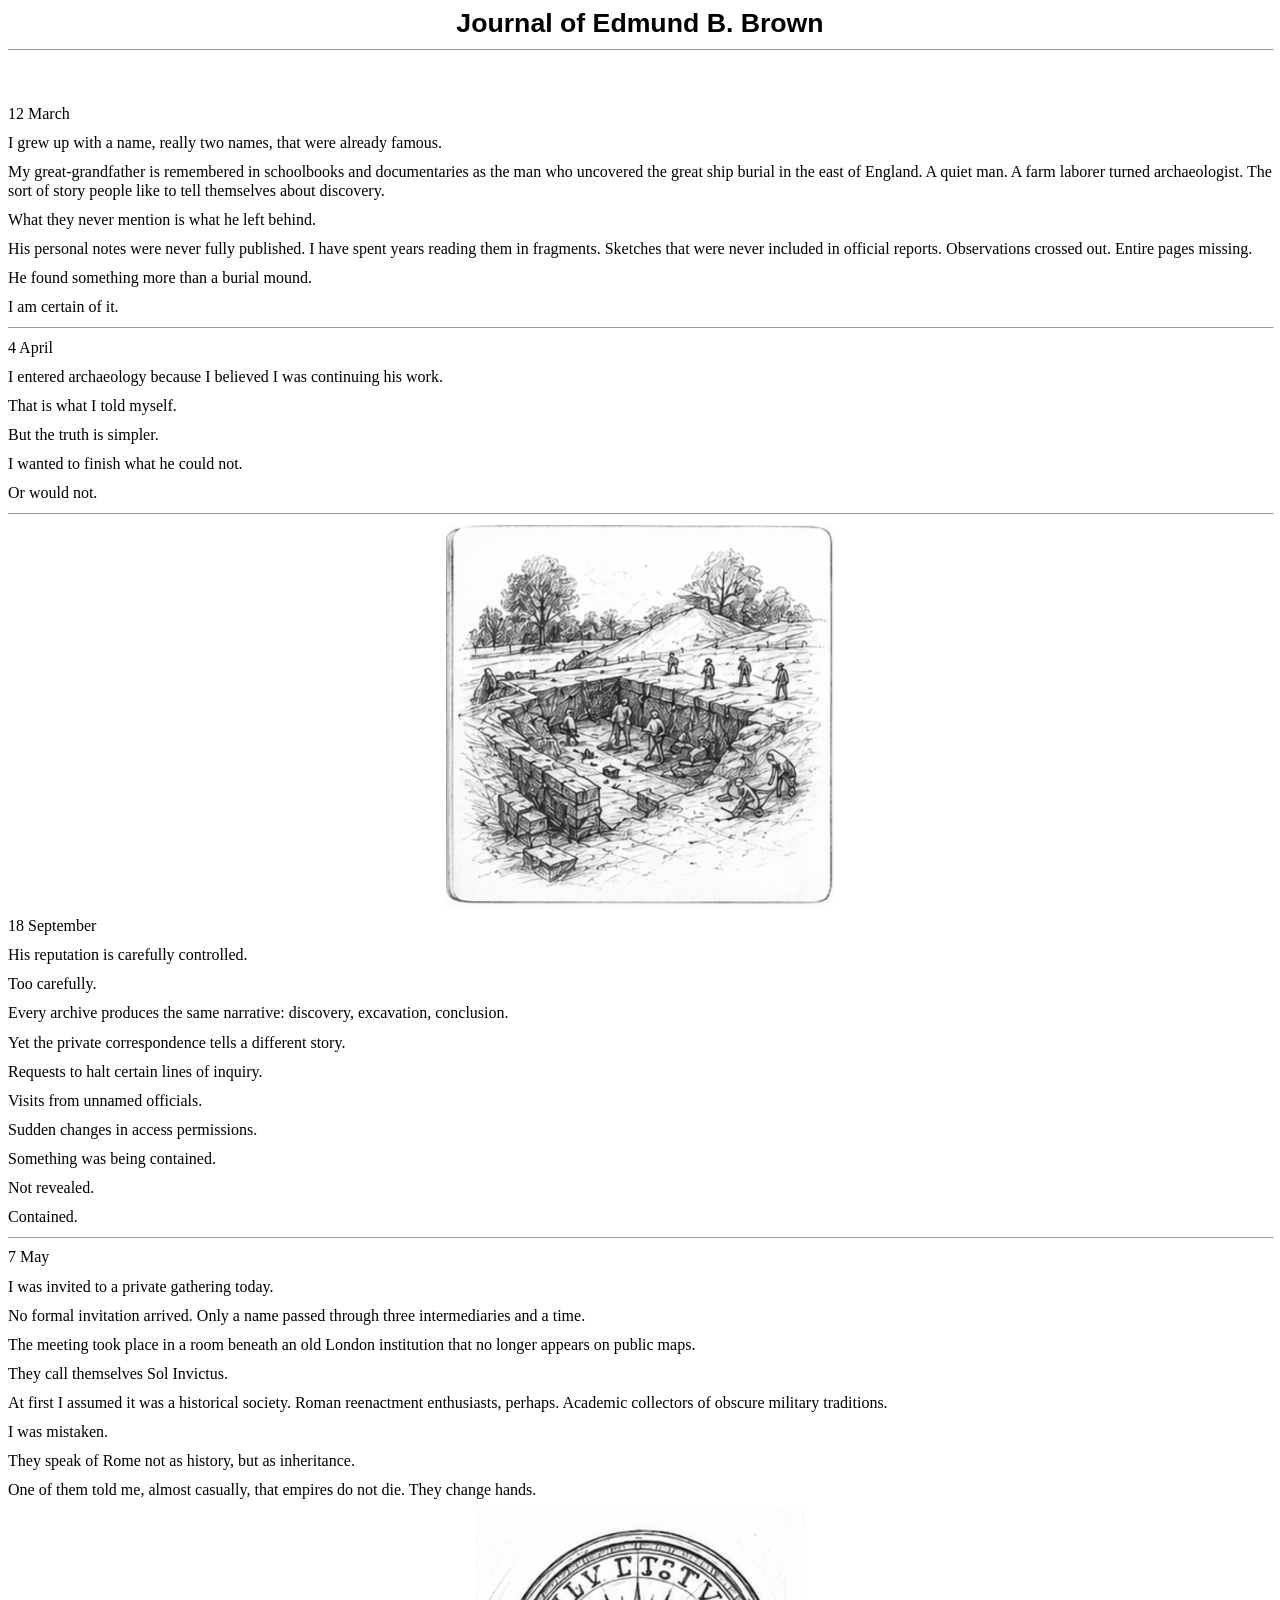
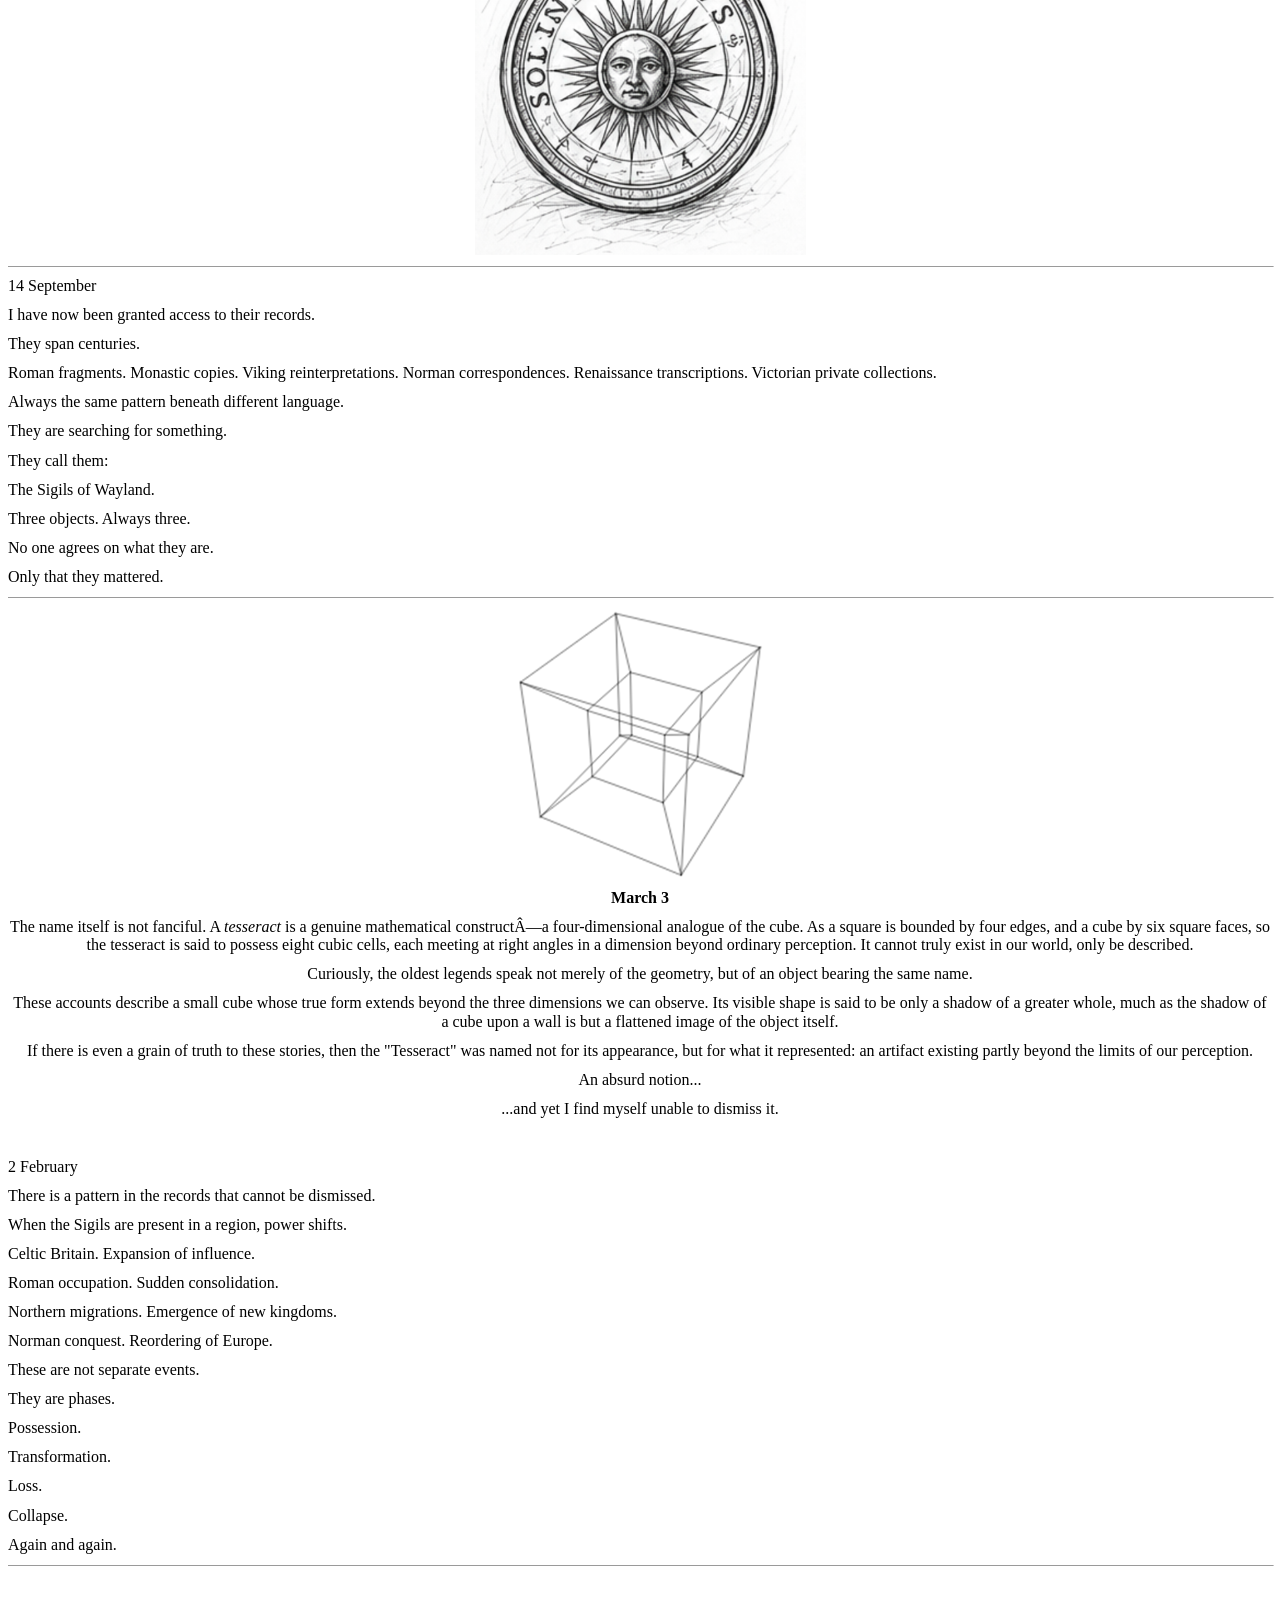
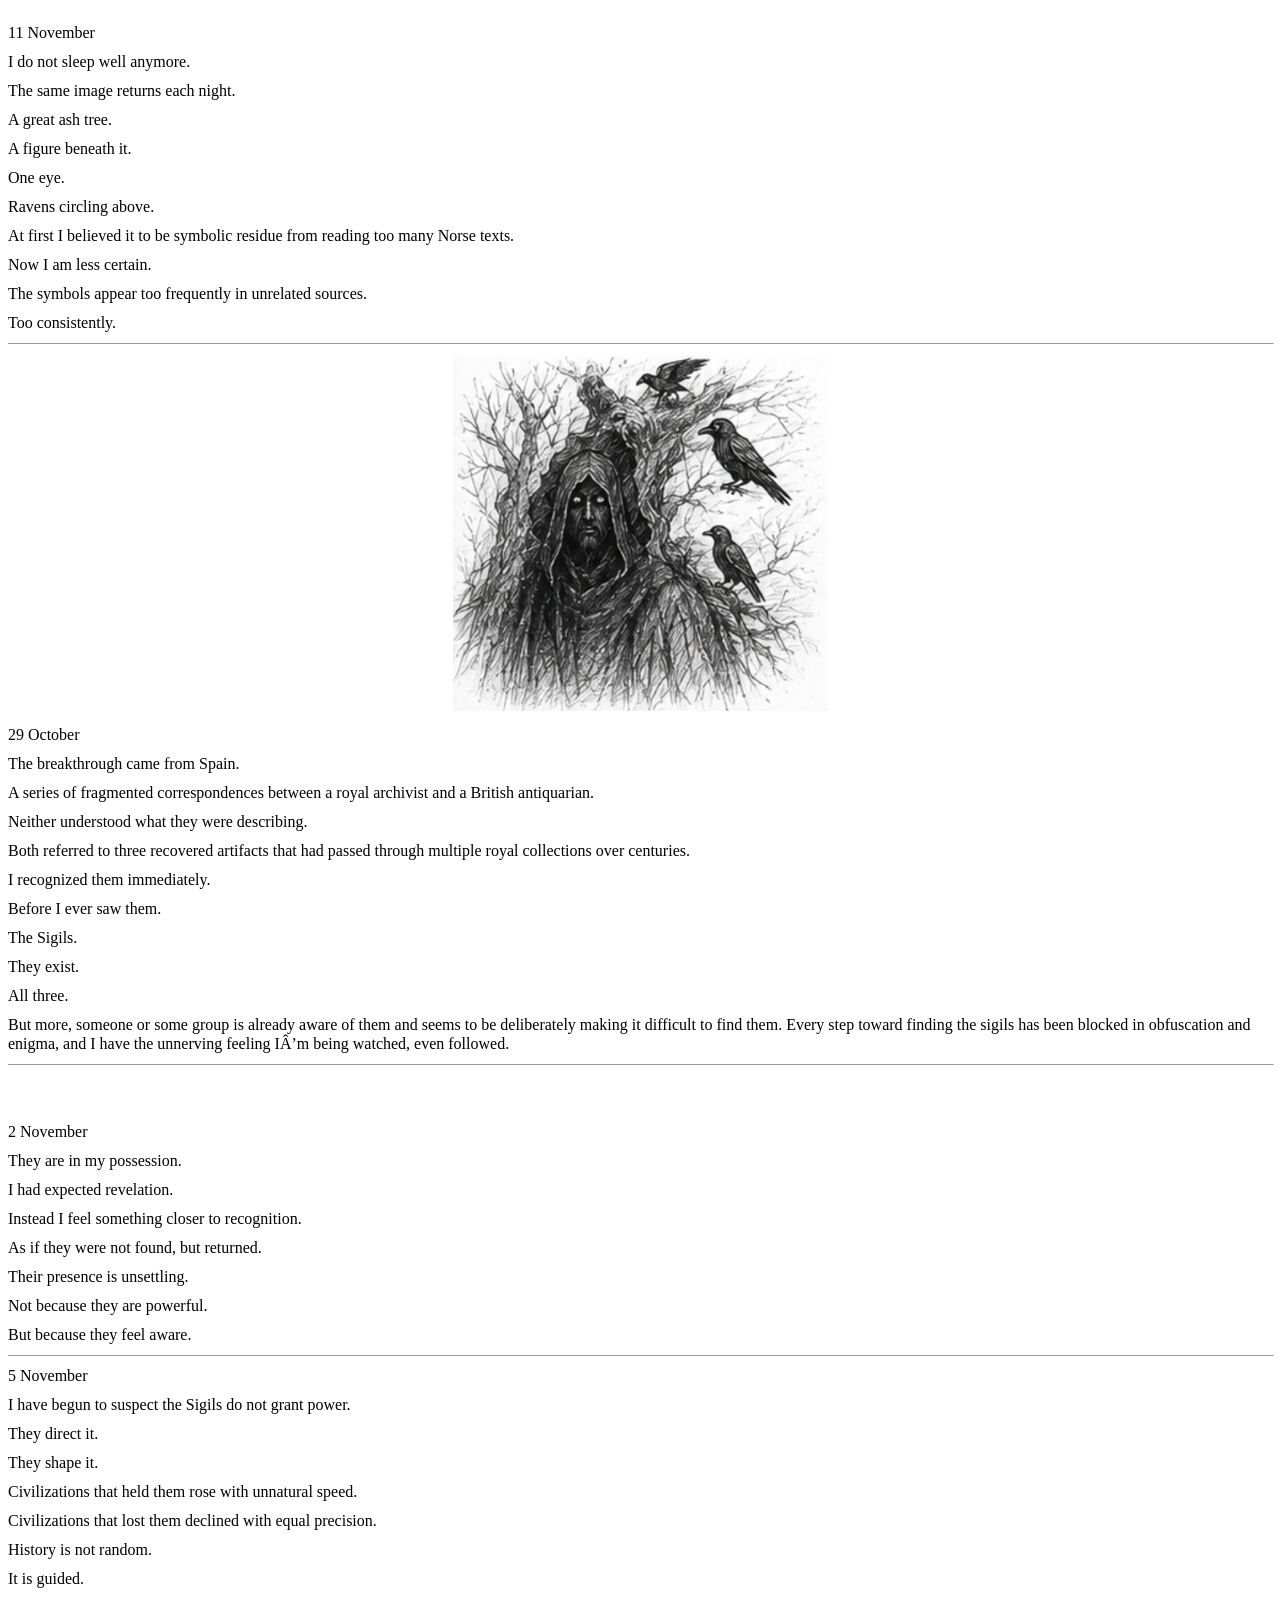
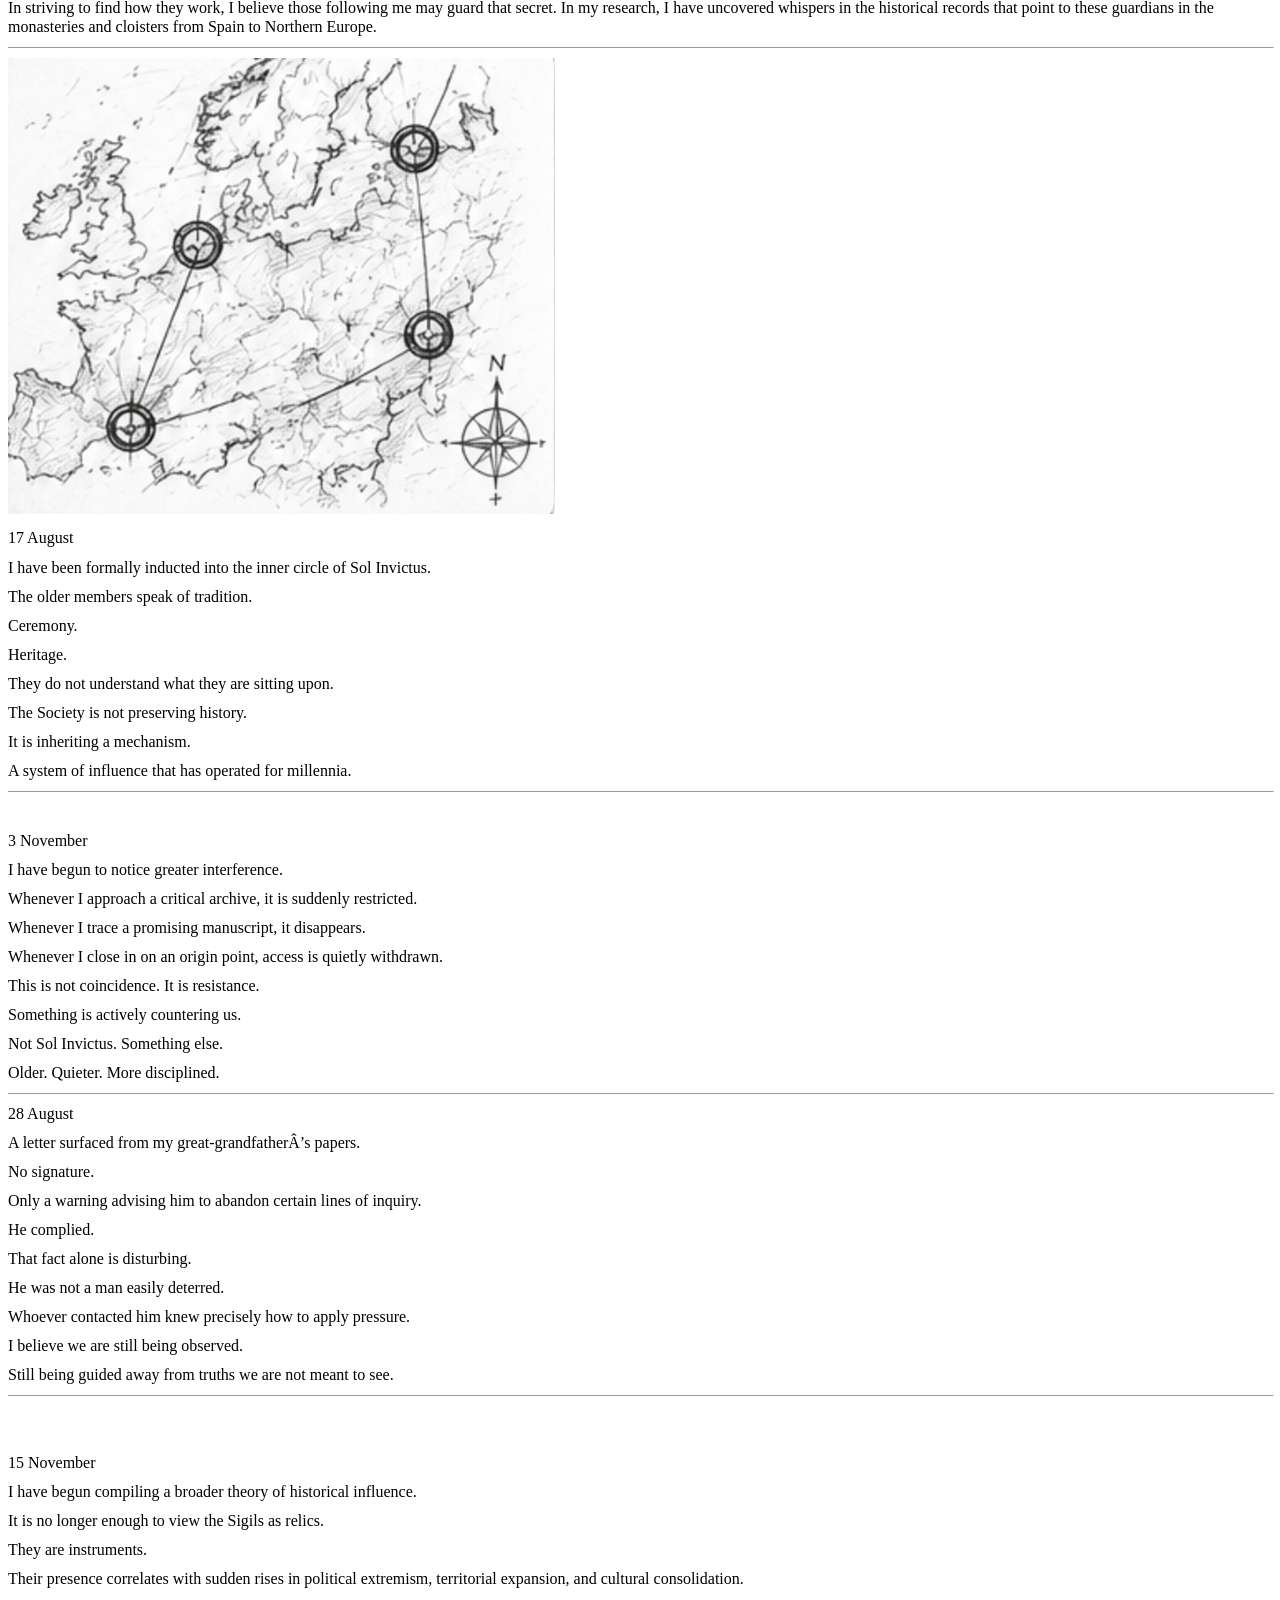
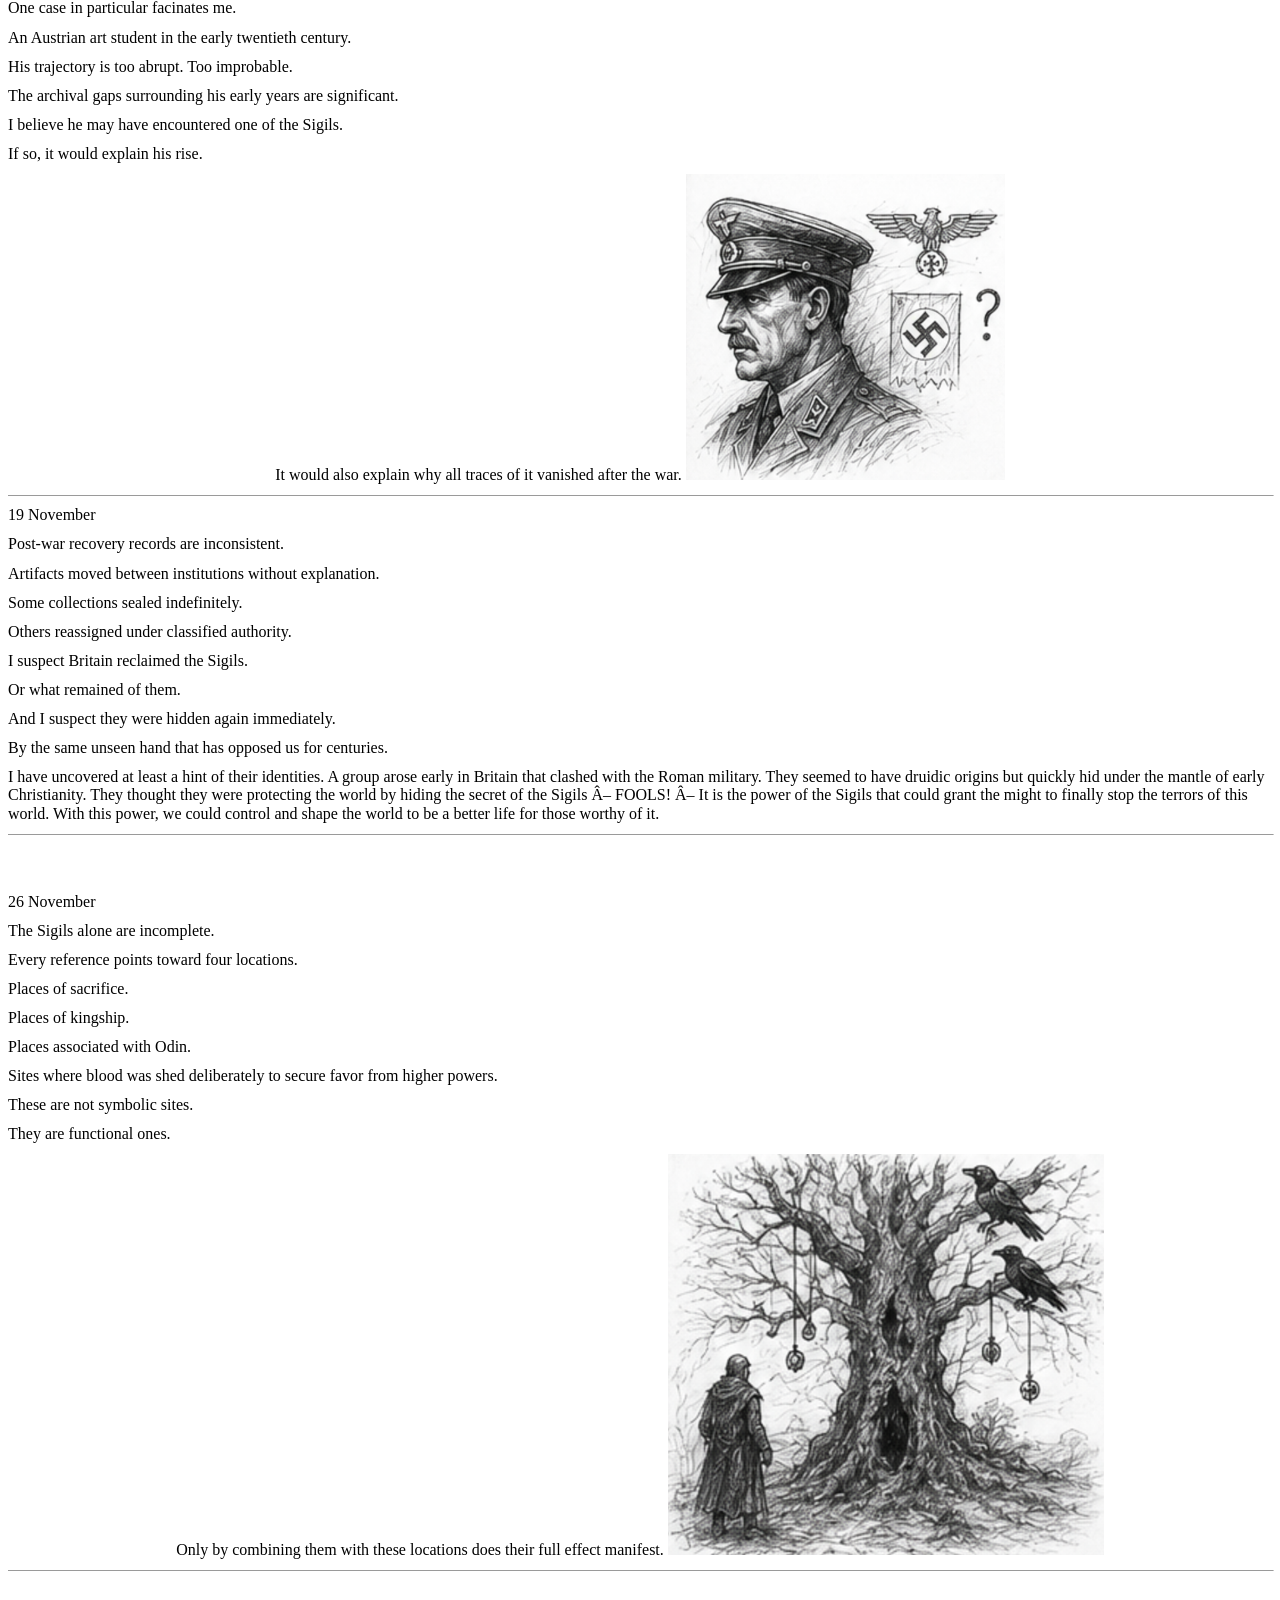
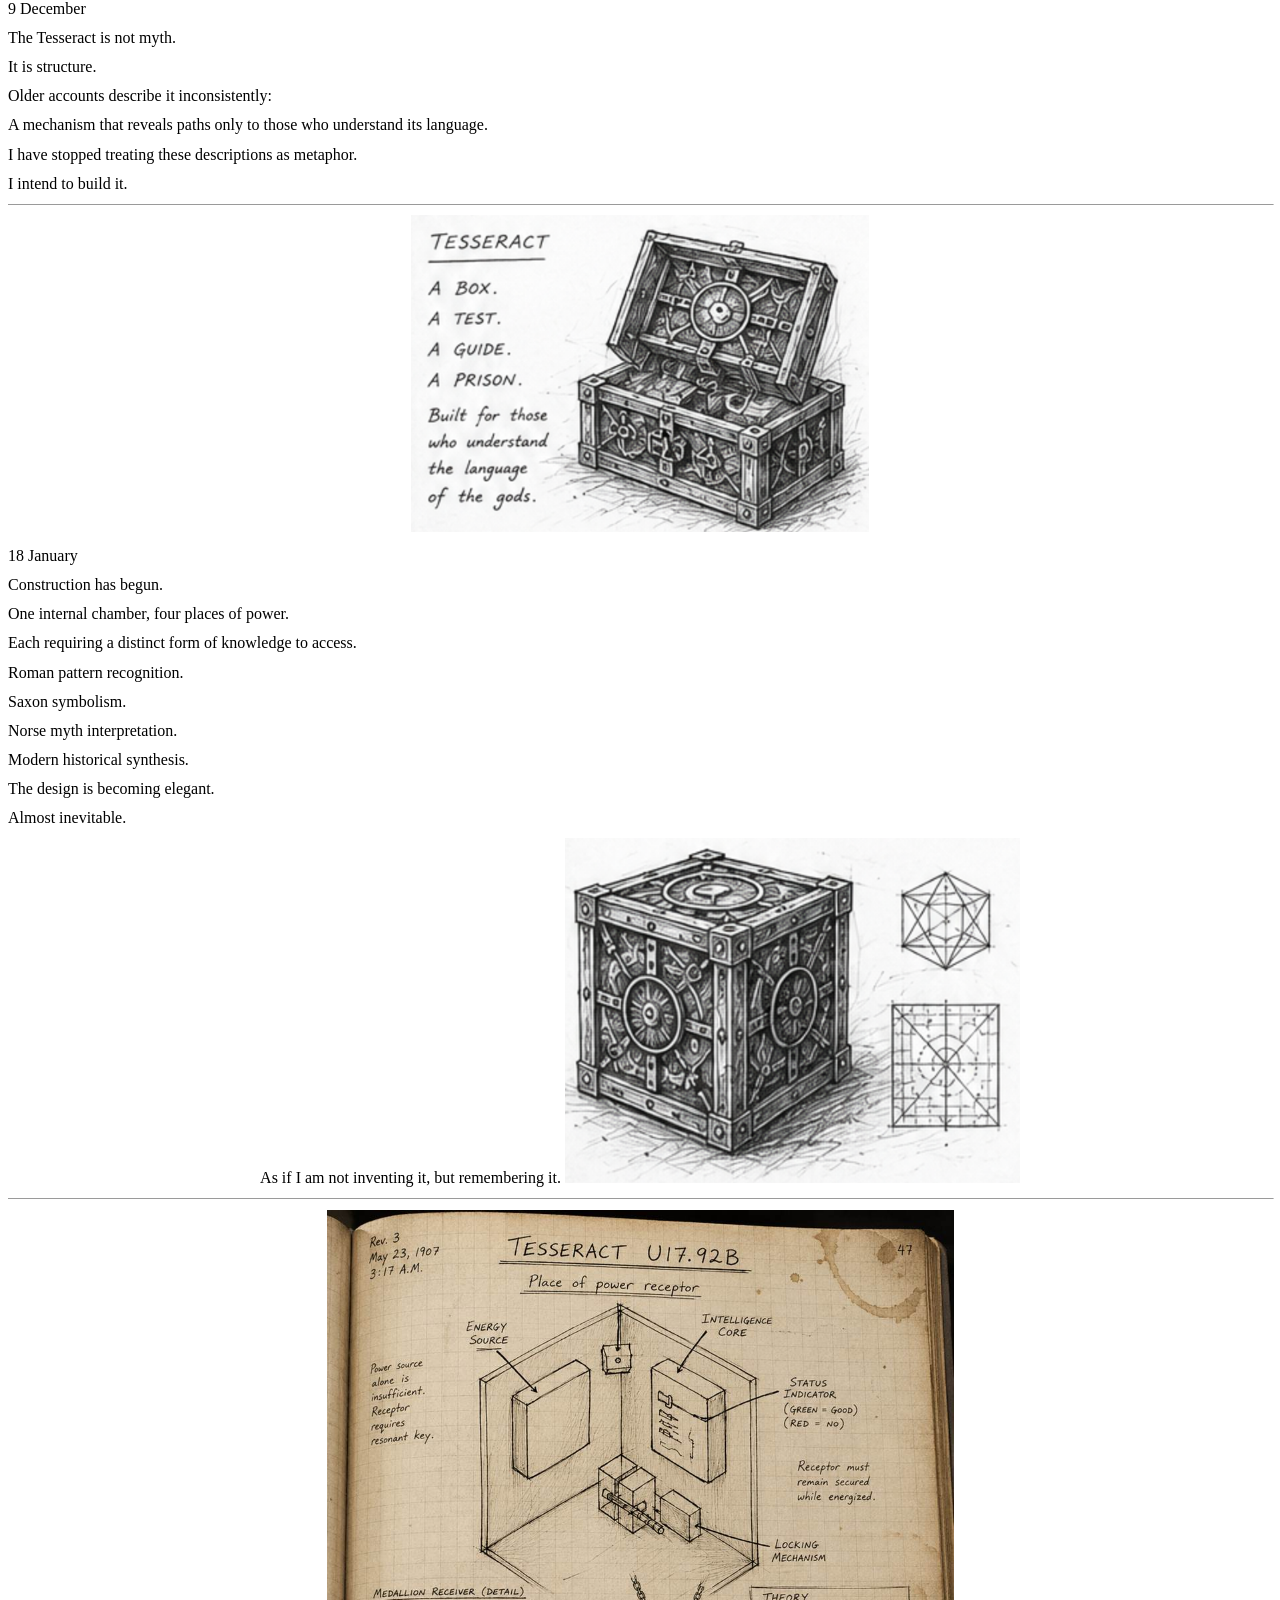
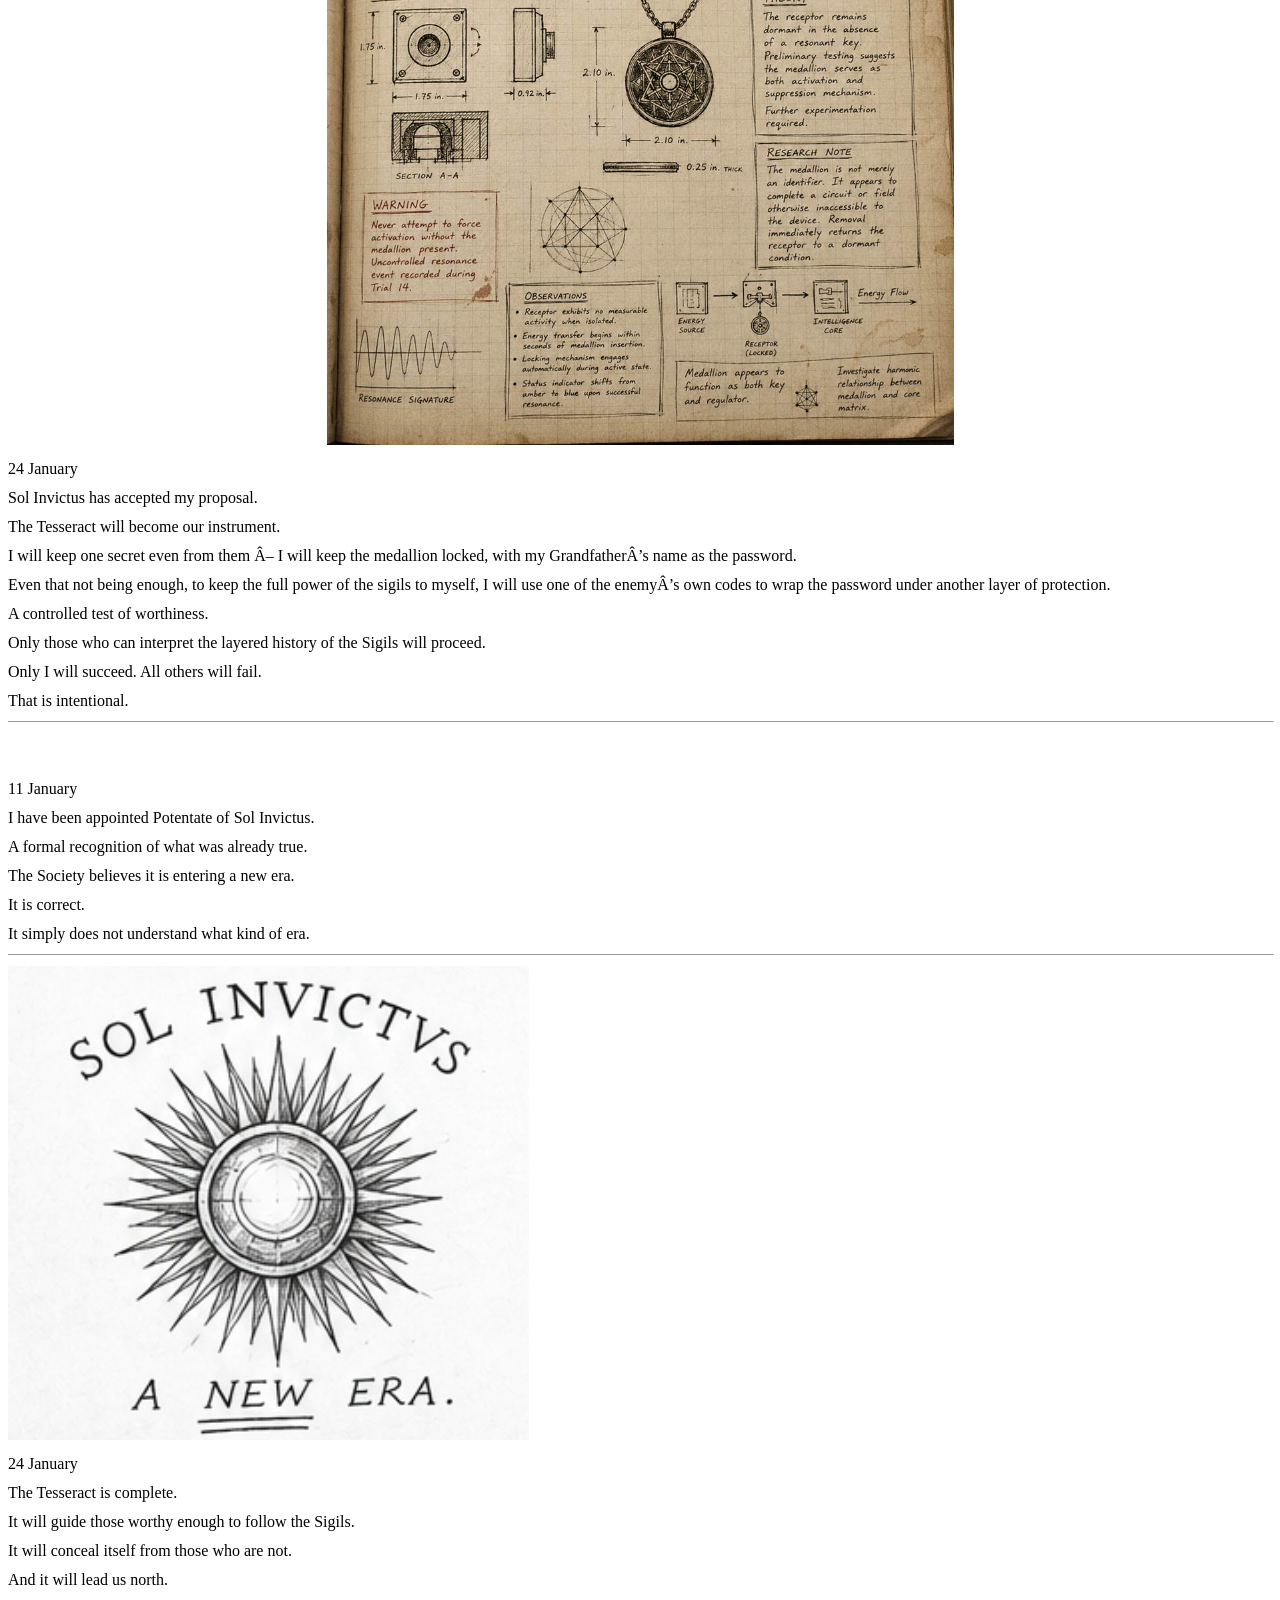
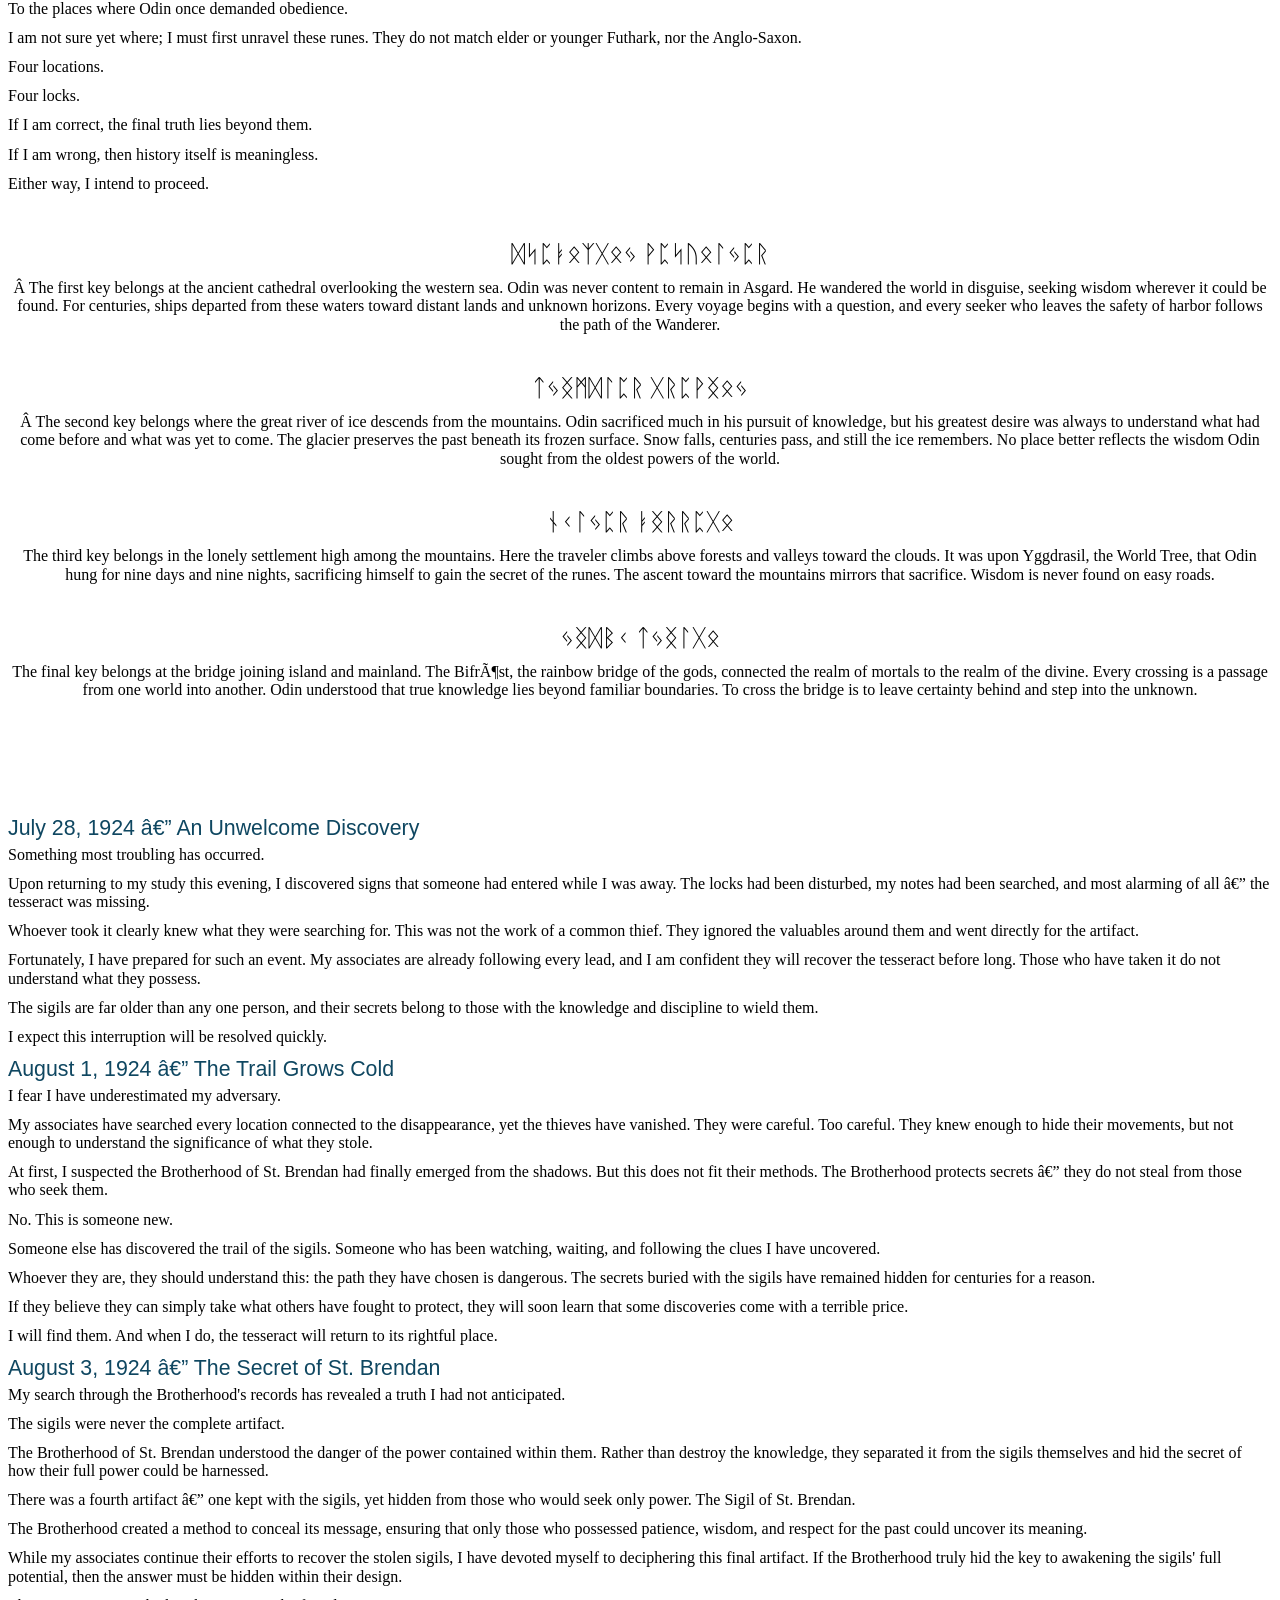
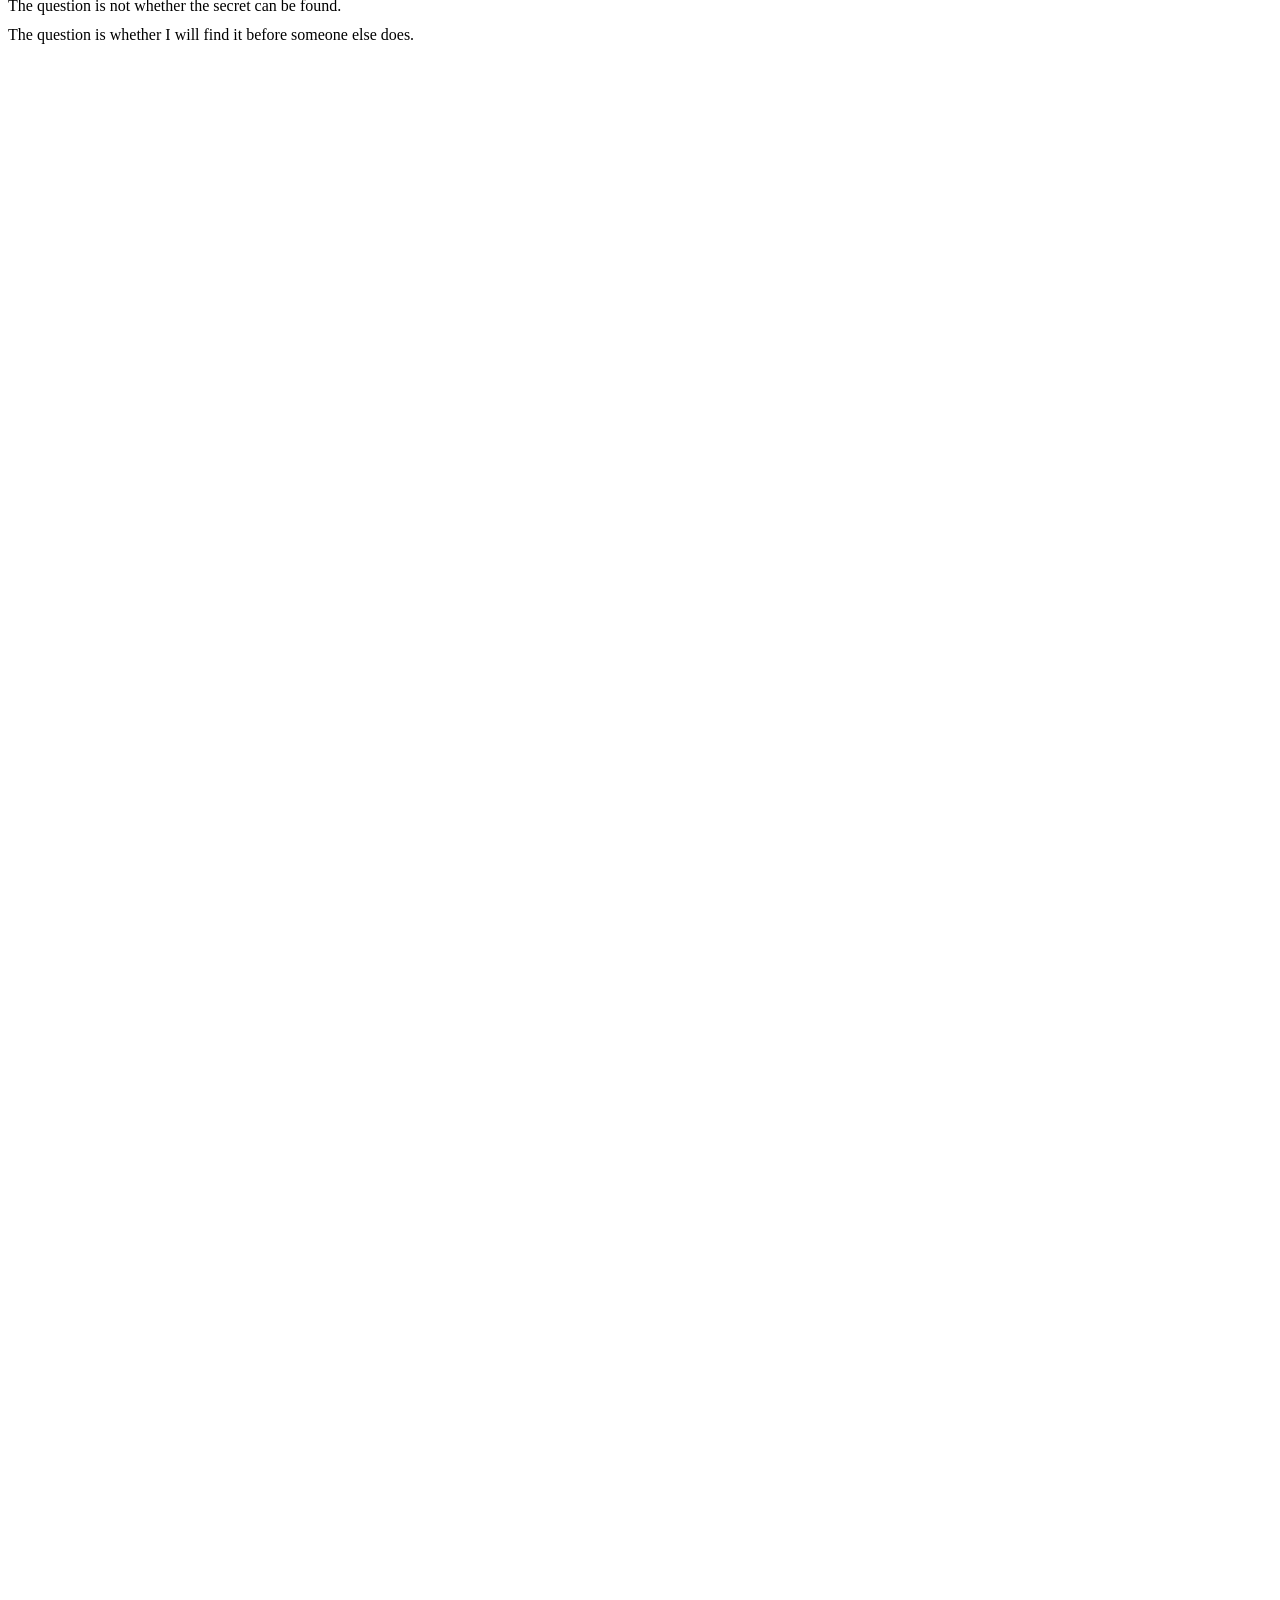
==== journal.html @ e1fae613 "Update journal.html" ====
<html xmlns:v="urn:schemas-microsoft-com:vml"
xmlns:o="urn:schemas-microsoft-com:office:office"
xmlns:w="urn:schemas-microsoft-com:office:word"
xmlns:dt="uuid:C2F41010-65B3-11d1-A29F-00AA00C14882"
xmlns:m="http://schemas.microsoft.com/office/2004/12/omml"
xmlns="http://www.w3.org/TR/REC-html40">

<head>
<meta http-equiv=Content-Type content="text/html; charset=windows-1252">
<meta name=ProgId content=Word.Document>
<meta name=Generator content="Microsoft Word 15">
<meta name=Originator content="Microsoft Word 15">
<link rel=File-List href="journal_files/filelist.xml">
<link rel=Edit-Time-Data href="journal_files/editdata.mso">
<!--[if !mso]>
<style>
v\:* {behavior:url(#default#VML);}
o\:* {behavior:url(#default#VML);}
w\:* {behavior:url(#default#VML);}
.shape {behavior:url(#default#VML);}
</style>
<![endif]--><!--[if gte mso 9]><xml>
 <o:DocumentProperties>
  <o:Author>Andrew L Pierce</o:Author>
  <o:LastAuthor>Andrew L Pierce</o:LastAuthor>
  <o:Revision>2</o:Revision>
  <o:TotalTime>108</o:TotalTime>
  <o:LastPrinted>2026-06-11T19:49:00Z</o:LastPrinted>
  <o:Created>2026-07-16T17:38:00Z</o:Created>
  <o:LastSaved>2026-07-16T17:38:00Z</o:LastSaved>
  <o:Pages>24</o:Pages>
  <o:Words>1763</o:Words>
  <o:Characters>10052</o:Characters>
  <o:Lines>83</o:Lines>
  <o:Paragraphs>23</o:Paragraphs>
  <o:CharactersWithSpaces>11792</o:CharactersWithSpaces>
  <o:Version>16.00</o:Version>
 </o:DocumentProperties>
 <o:CustomDocumentProperties>
  <o:GrammarlyDocumentId dt:dt="string">212411b4-92bb-46ea-af52-c5b420195d17</o:GrammarlyDocumentId>
 </o:CustomDocumentProperties>
 <o:OfficeDocumentSettings>
  <o:AllowPNG/>
 </o:OfficeDocumentSettings>
</xml><![endif]-->
<link rel=themeData href="journal_files/themedata.thmx">
<link rel=colorSchemeMapping href="journal_files/colorschememapping.xml">
<!--[if gte mso 9]><xml>
 <w:WordDocument>
  <w:View>Print</w:View>
  <w:SpellingState>Clean</w:SpellingState>
  <w:GrammarState>Clean</w:GrammarState>
  <w:TrackMoves>false</w:TrackMoves>
  <w:TrackFormatting/>
  <w:PunctuationKerning/>
  <w:ValidateAgainstSchemas/>
  <w:SaveIfXMLInvalid>false</w:SaveIfXMLInvalid>
  <w:IgnoreMixedContent>false</w:IgnoreMixedContent>
  <w:AlwaysShowPlaceholderText>false</w:AlwaysShowPlaceholderText>
  <w:DoNotPromoteQF/>
  <w:LidThemeOther>EN-US</w:LidThemeOther>
  <w:LidThemeAsian>X-NONE</w:LidThemeAsian>
  <w:LidThemeComplexScript>X-NONE</w:LidThemeComplexScript>
  <w:Compatibility>
   <w:BreakWrappedTables/>
   <w:SnapToGridInCell/>
   <w:WrapTextWithPunct/>
   <w:UseAsianBreakRules/>
   <w:DontGrowAutofit/>
   <w:SplitPgBreakAndParaMark/>
   <w:EnableOpenTypeKerning/>
   <w:DontFlipMirrorIndents/>
   <w:OverrideTableStyleHps/>
  </w:Compatibility>
  <w:BrowserLevel>MicrosoftInternetExplorer4</w:BrowserLevel>
  <m:mathPr>
   <m:mathFont m:val="Cambria Math"/>
   <m:brkBin m:val="before"/>
   <m:brkBinSub m:val="&#45;-"/>
   <m:smallFrac m:val="off"/>
   <m:dispDef/>
   <m:lMargin m:val="0"/>
   <m:rMargin m:val="0"/>
   <m:defJc m:val="centerGroup"/>
   <m:wrapIndent m:val="1440"/>
   <m:intLim m:val="subSup"/>
   <m:naryLim m:val="undOvr"/>
  </m:mathPr></w:WordDocument>
</xml><![endif]--><!--[if gte mso 9]><xml>
 <w:LatentStyles DefLockedState="false" DefUnhideWhenUsed="false"
  DefSemiHidden="false" DefQFormat="false" DefPriority="99"
  LatentStyleCount="376">
  <w:LsdException Locked="false" Priority="0" QFormat="true" Name="Normal"/>
  <w:LsdException Locked="false" Priority="9" QFormat="true" Name="heading 1"/>
  <w:LsdException Locked="false" Priority="9" SemiHidden="true"
   UnhideWhenUsed="true" QFormat="true" Name="heading 2"/>
  <w:LsdException Locked="false" Priority="9" SemiHidden="true"
   UnhideWhenUsed="true" QFormat="true" Name="heading 3"/>
  <w:LsdException Locked="false" Priority="9" SemiHidden="true"
   UnhideWhenUsed="true" QFormat="true" Name="heading 4"/>
  <w:LsdException Locked="false" Priority="9" SemiHidden="true"
   UnhideWhenUsed="true" QFormat="true" Name="heading 5"/>
  <w:LsdException Locked="false" Priority="9" SemiHidden="true"
   UnhideWhenUsed="true" QFormat="true" Name="heading 6"/>
  <w:LsdException Locked="false" Priority="9" SemiHidden="true"
   UnhideWhenUsed="true" QFormat="true" Name="heading 7"/>
  <w:LsdException Locked="false" Priority="9" SemiHidden="true"
   UnhideWhenUsed="true" QFormat="true" Name="heading 8"/>
  <w:LsdException Locked="false" Priority="9" SemiHidden="true"
   UnhideWhenUsed="true" QFormat="true" Name="heading 9"/>
  <w:LsdException Locked="false" SemiHidden="true" UnhideWhenUsed="true"
   Name="index 1"/>
  <w:LsdException Locked="false" SemiHidden="true" UnhideWhenUsed="true"
   Name="index 2"/>
  <w:LsdException Locked="false" SemiHidden="true" UnhideWhenUsed="true"
   Name="index 3"/>
  <w:LsdException Locked="false" SemiHidden="true" UnhideWhenUsed="true"
   Name="index 4"/>
  <w:LsdException Locked="false" SemiHidden="true" UnhideWhenUsed="true"
   Name="index 5"/>
  <w:LsdException Locked="false" SemiHidden="true" UnhideWhenUsed="true"
   Name="index 6"/>
  <w:LsdException Locked="false" SemiHidden="true" UnhideWhenUsed="true"
   Name="index 7"/>
  <w:LsdException Locked="false" SemiHidden="true" UnhideWhenUsed="true"
   Name="index 8"/>
  <w:LsdException Locked="false" SemiHidden="true" UnhideWhenUsed="true"
   Name="index 9"/>
  <w:LsdException Locked="false" Priority="39" SemiHidden="true"
   UnhideWhenUsed="true" Name="toc 1"/>
  <w:LsdException Locked="false" Priority="39" SemiHidden="true"
   UnhideWhenUsed="true" Name="toc 2"/>
  <w:LsdException Locked="false" Priority="39" SemiHidden="true"
   UnhideWhenUsed="true" Name="toc 3"/>
  <w:LsdException Locked="false" Priority="39" SemiHidden="true"
   UnhideWhenUsed="true" Name="toc 4"/>
  <w:LsdException Locked="false" Priority="39" SemiHidden="true"
   UnhideWhenUsed="true" Name="toc 5"/>
  <w:LsdException Locked="false" Priority="39" SemiHidden="true"
   UnhideWhenUsed="true" Name="toc 6"/>
  <w:LsdException Locked="false" Priority="39" SemiHidden="true"
   UnhideWhenUsed="true" Name="toc 7"/>
  <w:LsdException Locked="false" Priority="39" SemiHidden="true"
   UnhideWhenUsed="true" Name="toc 8"/>
  <w:LsdException Locked="false" Priority="39" SemiHidden="true"
   UnhideWhenUsed="true" Name="toc 9"/>
  <w:LsdException Locked="false" SemiHidden="true" UnhideWhenUsed="true"
   Name="Normal Indent"/>
  <w:LsdException Locked="false" SemiHidden="true" UnhideWhenUsed="true"
   Name="footnote text"/>
  <w:LsdException Locked="false" SemiHidden="true" UnhideWhenUsed="true"
   Name="annotation text"/>
  <w:LsdException Locked="false" SemiHidden="true" UnhideWhenUsed="true"
   Name="header"/>
  <w:LsdException Locked="false" SemiHidden="true" UnhideWhenUsed="true"
   Name="footer"/>
  <w:LsdException Locked="false" SemiHidden="true" UnhideWhenUsed="true"
   Name="index heading"/>
  <w:LsdException Locked="false" Priority="35" SemiHidden="true"
   UnhideWhenUsed="true" QFormat="true" Name="caption"/>
  <w:LsdException Locked="false" SemiHidden="true" UnhideWhenUsed="true"
   Name="table of figures"/>
  <w:LsdException Locked="false" SemiHidden="true" UnhideWhenUsed="true"
   Name="envelope address"/>
  <w:LsdException Locked="false" SemiHidden="true" UnhideWhenUsed="true"
   Name="envelope return"/>
  <w:LsdException Locked="false" SemiHidden="true" UnhideWhenUsed="true"
   Name="footnote reference"/>
  <w:LsdException Locked="false" SemiHidden="true" UnhideWhenUsed="true"
   Name="annotation reference"/>
  <w:LsdException Locked="false" SemiHidden="true" UnhideWhenUsed="true"
   Name="line number"/>
  <w:LsdException Locked="false" SemiHidden="true" UnhideWhenUsed="true"
   Name="page number"/>
  <w:LsdException Locked="false" SemiHidden="true" UnhideWhenUsed="true"
   Name="endnote reference"/>
  <w:LsdException Locked="false" SemiHidden="true" UnhideWhenUsed="true"
   Name="endnote text"/>
  <w:LsdException Locked="false" SemiHidden="true" UnhideWhenUsed="true"
   Name="table of authorities"/>
  <w:LsdException Locked="false" SemiHidden="true" UnhideWhenUsed="true"
   Name="macro"/>
  <w:LsdException Locked="false" SemiHidden="true" UnhideWhenUsed="true"
   Name="toa heading"/>
  <w:LsdException Locked="false" SemiHidden="true" UnhideWhenUsed="true"
   Name="List"/>
  <w:LsdException Locked="false" SemiHidden="true" UnhideWhenUsed="true"
   Name="List Bullet"/>
  <w:LsdException Locked="false" SemiHidden="true" UnhideWhenUsed="true"
   Name="List Number"/>
  <w:LsdException Locked="false" SemiHidden="true" UnhideWhenUsed="true"
   Name="List 2"/>
  <w:LsdException Locked="false" SemiHidden="true" UnhideWhenUsed="true"
   Name="List 3"/>
  <w:LsdException Locked="false" SemiHidden="true" UnhideWhenUsed="true"
   Name="List 4"/>
  <w:LsdException Locked="false" SemiHidden="true" UnhideWhenUsed="true"
   Name="List 5"/>
  <w:LsdException Locked="false" SemiHidden="true" UnhideWhenUsed="true"
   Name="List Bullet 2"/>
  <w:LsdException Locked="false" SemiHidden="true" UnhideWhenUsed="true"
   Name="List Bullet 3"/>
  <w:LsdException Locked="false" SemiHidden="true" UnhideWhenUsed="true"
   Name="List Bullet 4"/>
  <w:LsdException Locked="false" SemiHidden="true" UnhideWhenUsed="true"
   Name="List Bullet 5"/>
  <w:LsdException Locked="false" SemiHidden="true" UnhideWhenUsed="true"
   Name="List Number 2"/>
  <w:LsdException Locked="false" SemiHidden="true" UnhideWhenUsed="true"
   Name="List Number 3"/>
  <w:LsdException Locked="false" SemiHidden="true" UnhideWhenUsed="true"
   Name="List Number 4"/>
  <w:LsdException Locked="false" SemiHidden="true" UnhideWhenUsed="true"
   Name="List Number 5"/>
  <w:LsdException Locked="false" Priority="10" QFormat="true" Name="Title"/>
  <w:LsdException Locked="false" SemiHidden="true" UnhideWhenUsed="true"
   Name="Closing"/>
  <w:LsdException Locked="false" SemiHidden="true" UnhideWhenUsed="true"
   Name="Signature"/>
  <w:LsdException Locked="false" Priority="1" SemiHidden="true"
   UnhideWhenUsed="true" Name="Default Paragraph Font"/>
  <w:LsdException Locked="false" SemiHidden="true" UnhideWhenUsed="true"
   Name="Body Text"/>
  <w:LsdException Locked="false" SemiHidden="true" UnhideWhenUsed="true"
   Name="Body Text Indent"/>
  <w:LsdException Locked="false" SemiHidden="true" UnhideWhenUsed="true"
   Name="List Continue"/>
  <w:LsdException Locked="false" SemiHidden="true" UnhideWhenUsed="true"
   Name="List Continue 2"/>
  <w:LsdException Locked="false" SemiHidden="true" UnhideWhenUsed="true"
   Name="List Continue 3"/>
  <w:LsdException Locked="false" SemiHidden="true" UnhideWhenUsed="true"
   Name="List Continue 4"/>
  <w:LsdException Locked="false" SemiHidden="true" UnhideWhenUsed="true"
   Name="List Continue 5"/>
  <w:LsdException Locked="false" SemiHidden="true" UnhideWhenUsed="true"
   Name="Message Header"/>
  <w:LsdException Locked="false" Priority="11" QFormat="true" Name="Subtitle"/>
  <w:LsdException Locked="false" SemiHidden="true" UnhideWhenUsed="true"
   Name="Salutation"/>
  <w:LsdException Locked="false" SemiHidden="true" UnhideWhenUsed="true"
   Name="Date"/>
  <w:LsdException Locked="false" SemiHidden="true" UnhideWhenUsed="true"
   Name="Body Text First Indent"/>
  <w:LsdException Locked="false" SemiHidden="true" UnhideWhenUsed="true"
   Name="Body Text First Indent 2"/>
  <w:LsdException Locked="false" SemiHidden="true" UnhideWhenUsed="true"
   Name="Note Heading"/>
  <w:LsdException Locked="false" SemiHidden="true" UnhideWhenUsed="true"
   Name="Body Text 2"/>
  <w:LsdException Locked="false" SemiHidden="true" UnhideWhenUsed="true"
   Name="Body Text 3"/>
  <w:LsdException Locked="false" SemiHidden="true" UnhideWhenUsed="true"
   Name="Body Text Indent 2"/>
  <w:LsdException Locked="false" SemiHidden="true" UnhideWhenUsed="true"
   Name="Body Text Indent 3"/>
  <w:LsdException Locked="false" SemiHidden="true" UnhideWhenUsed="true"
   Name="Block Text"/>
  <w:LsdException Locked="false" SemiHidden="true" UnhideWhenUsed="true"
   Name="Hyperlink"/>
  <w:LsdException Locked="false" SemiHidden="true" UnhideWhenUsed="true"
   Name="FollowedHyperlink"/>
  <w:LsdException Locked="false" Priority="22" QFormat="true" Name="Strong"/>
  <w:LsdException Locked="false" Priority="20" QFormat="true" Name="Emphasis"/>
  <w:LsdException Locked="false" SemiHidden="true" UnhideWhenUsed="true"
   Name="Document Map"/>
  <w:LsdException Locked="false" SemiHidden="true" UnhideWhenUsed="true"
   Name="Plain Text"/>
  <w:LsdException Locked="false" SemiHidden="true" UnhideWhenUsed="true"
   Name="E-mail Signature"/>
  <w:LsdException Locked="false" SemiHidden="true" UnhideWhenUsed="true"
   Name="HTML Top of Form"/>
  <w:LsdException Locked="false" SemiHidden="true" UnhideWhenUsed="true"
   Name="HTML Bottom of Form"/>
  <w:LsdException Locked="false" SemiHidden="true" UnhideWhenUsed="true"
   Name="Normal (Web)"/>
  <w:LsdException Locked="false" SemiHidden="true" UnhideWhenUsed="true"
   Name="HTML Acronym"/>
  <w:LsdException Locked="false" SemiHidden="true" UnhideWhenUsed="true"
   Name="HTML Address"/>
  <w:LsdException Locked="false" SemiHidden="true" UnhideWhenUsed="true"
   Name="HTML Cite"/>
  <w:LsdException Locked="false" SemiHidden="true" UnhideWhenUsed="true"
   Name="HTML Code"/>
  <w:LsdException Locked="false" SemiHidden="true" UnhideWhenUsed="true"
   Name="HTML Definition"/>
  <w:LsdException Locked="false" SemiHidden="true" UnhideWhenUsed="true"
   Name="HTML Keyboard"/>
  <w:LsdException Locked="false" SemiHidden="true" UnhideWhenUsed="true"
   Name="HTML Preformatted"/>
  <w:LsdException Locked="false" SemiHidden="true" UnhideWhenUsed="true"
   Name="HTML Sample"/>
  <w:LsdException Locked="false" SemiHidden="true" UnhideWhenUsed="true"
   Name="HTML Typewriter"/>
  <w:LsdException Locked="false" SemiHidden="true" UnhideWhenUsed="true"
   Name="HTML Variable"/>
  <w:LsdException Locked="false" SemiHidden="true" UnhideWhenUsed="true"
   Name="Normal Table"/>
  <w:LsdException Locked="false" SemiHidden="true" UnhideWhenUsed="true"
   Name="annotation subject"/>
  <w:LsdException Locked="false" SemiHidden="true" UnhideWhenUsed="true"
   Name="No List"/>
  <w:LsdException Locked="false" SemiHidden="true" UnhideWhenUsed="true"
   Name="Outline List 1"/>
  <w:LsdException Locked="false" SemiHidden="true" UnhideWhenUsed="true"
   Name="Outline List 2"/>
  <w:LsdException Locked="false" SemiHidden="true" UnhideWhenUsed="true"
   Name="Outline List 3"/>
  <w:LsdException Locked="false" SemiHidden="true" UnhideWhenUsed="true"
   Name="Table Simple 1"/>
  <w:LsdException Locked="false" SemiHidden="true" UnhideWhenUsed="true"
   Name="Table Simple 2"/>
  <w:LsdException Locked="false" SemiHidden="true" UnhideWhenUsed="true"
   Name="Table Simple 3"/>
  <w:LsdException Locked="false" SemiHidden="true" UnhideWhenUsed="true"
   Name="Table Classic 1"/>
  <w:LsdException Locked="false" SemiHidden="true" UnhideWhenUsed="true"
   Name="Table Classic 2"/>
  <w:LsdException Locked="false" SemiHidden="true" UnhideWhenUsed="true"
   Name="Table Classic 3"/>
  <w:LsdException Locked="false" SemiHidden="true" UnhideWhenUsed="true"
   Name="Table Classic 4"/>
  <w:LsdException Locked="false" SemiHidden="true" UnhideWhenUsed="true"
   Name="Table Colorful 1"/>
  <w:LsdException Locked="false" SemiHidden="true" UnhideWhenUsed="true"
   Name="Table Colorful 2"/>
  <w:LsdException Locked="false" SemiHidden="true" UnhideWhenUsed="true"
   Name="Table Colorful 3"/>
  <w:LsdException Locked="false" SemiHidden="true" UnhideWhenUsed="true"
   Name="Table Columns 1"/>
  <w:LsdException Locked="false" SemiHidden="true" UnhideWhenUsed="true"
   Name="Table Columns 2"/>
  <w:LsdException Locked="false" SemiHidden="true" UnhideWhenUsed="true"
   Name="Table Columns 3"/>
  <w:LsdException Locked="false" SemiHidden="true" UnhideWhenUsed="true"
   Name="Table Columns 4"/>
  <w:LsdException Locked="false" SemiHidden="true" UnhideWhenUsed="true"
   Name="Table Columns 5"/>
  <w:LsdException Locked="false" SemiHidden="true" UnhideWhenUsed="true"
   Name="Table Grid 1"/>
  <w:LsdException Locked="false" SemiHidden="true" UnhideWhenUsed="true"
   Name="Table Grid 2"/>
  <w:LsdException Locked="false" SemiHidden="true" UnhideWhenUsed="true"
   Name="Table Grid 3"/>
  <w:LsdException Locked="false" SemiHidden="true" UnhideWhenUsed="true"
   Name="Table Grid 4"/>
  <w:LsdException Locked="false" SemiHidden="true" UnhideWhenUsed="true"
   Name="Table Grid 5"/>
  <w:LsdException Locked="false" SemiHidden="true" UnhideWhenUsed="true"
   Name="Table Grid 6"/>
  <w:LsdException Locked="false" SemiHidden="true" UnhideWhenUsed="true"
   Name="Table Grid 7"/>
  <w:LsdException Locked="false" SemiHidden="true" UnhideWhenUsed="true"
   Name="Table Grid 8"/>
  <w:LsdException Locked="false" SemiHidden="true" UnhideWhenUsed="true"
   Name="Table List 1"/>
  <w:LsdException Locked="false" SemiHidden="true" UnhideWhenUsed="true"
   Name="Table List 2"/>
  <w:LsdException Locked="false" SemiHidden="true" UnhideWhenUsed="true"
   Name="Table List 3"/>
  <w:LsdException Locked="false" SemiHidden="true" UnhideWhenUsed="true"
   Name="Table List 4"/>
  <w:LsdException Locked="false" SemiHidden="true" UnhideWhenUsed="true"
   Name="Table List 5"/>
  <w:LsdException Locked="false" SemiHidden="true" UnhideWhenUsed="true"
   Name="Table List 6"/>
  <w:LsdException Locked="false" SemiHidden="true" UnhideWhenUsed="true"
   Name="Table List 7"/>
  <w:LsdException Locked="false" SemiHidden="true" UnhideWhenUsed="true"
   Name="Table List 8"/>
  <w:LsdException Locked="false" SemiHidden="true" UnhideWhenUsed="true"
   Name="Table 3D effects 1"/>
  <w:LsdException Locked="false" SemiHidden="true" UnhideWhenUsed="true"
   Name="Table 3D effects 2"/>
  <w:LsdException Locked="false" SemiHidden="true" UnhideWhenUsed="true"
   Name="Table 3D effects 3"/>
  <w:LsdException Locked="false" SemiHidden="true" UnhideWhenUsed="true"
   Name="Table Contemporary"/>
  <w:LsdException Locked="false" SemiHidden="true" UnhideWhenUsed="true"
   Name="Table Elegant"/>
  <w:LsdException Locked="false" SemiHidden="true" UnhideWhenUsed="true"
   Name="Table Professional"/>
  <w:LsdException Locked="false" SemiHidden="true" UnhideWhenUsed="true"
   Name="Table Subtle 1"/>
  <w:LsdException Locked="false" SemiHidden="true" UnhideWhenUsed="true"
   Name="Table Subtle 2"/>
  <w:LsdException Locked="false" SemiHidden="true" UnhideWhenUsed="true"
   Name="Table Web 1"/>
  <w:LsdException Locked="false" SemiHidden="true" UnhideWhenUsed="true"
   Name="Table Web 2"/>
  <w:LsdException Locked="false" SemiHidden="true" UnhideWhenUsed="true"
   Name="Table Web 3"/>
  <w:LsdException Locked="false" SemiHidden="true" UnhideWhenUsed="true"
   Name="Balloon Text"/>
  <w:LsdException Locked="false" Priority="39" Name="Table Grid"/>
  <w:LsdException Locked="false" SemiHidden="true" UnhideWhenUsed="true"
   Name="Table Theme"/>
  <w:LsdException Locked="false" SemiHidden="true" Name="Placeholder Text"/>
  <w:LsdException Locked="false" Priority="1" QFormat="true" Name="No Spacing"/>
  <w:LsdException Locked="false" Priority="60" Name="Light Shading"/>
  <w:LsdException Locked="false" Priority="61" Name="Light List"/>
  <w:LsdException Locked="false" Priority="62" Name="Light Grid"/>
  <w:LsdException Locked="false" Priority="63" Name="Medium Shading 1"/>
  <w:LsdException Locked="false" Priority="64" Name="Medium Shading 2"/>
  <w:LsdException Locked="false" Priority="65" Name="Medium List 1"/>
  <w:LsdException Locked="false" Priority="66" Name="Medium List 2"/>
  <w:LsdException Locked="false" Priority="67" Name="Medium Grid 1"/>
  <w:LsdException Locked="false" Priority="68" Name="Medium Grid 2"/>
  <w:LsdException Locked="false" Priority="69" Name="Medium Grid 3"/>
  <w:LsdException Locked="false" Priority="70" Name="Dark List"/>
  <w:LsdException Locked="false" Priority="71" Name="Colorful Shading"/>
  <w:LsdException Locked="false" Priority="72" Name="Colorful List"/>
  <w:LsdException Locked="false" Priority="73" Name="Colorful Grid"/>
  <w:LsdException Locked="false" Priority="60" Name="Light Shading Accent 1"/>
  <w:LsdException Locked="false" Priority="61" Name="Light List Accent 1"/>
  <w:LsdException Locked="false" Priority="62" Name="Light Grid Accent 1"/>
  <w:LsdException Locked="false" Priority="63" Name="Medium Shading 1 Accent 1"/>
  <w:LsdException Locked="false" Priority="64" Name="Medium Shading 2 Accent 1"/>
  <w:LsdException Locked="false" Priority="65" Name="Medium List 1 Accent 1"/>
  <w:LsdException Locked="false" SemiHidden="true" Name="Revision"/>
  <w:LsdException Locked="false" Priority="34" QFormat="true"
   Name="List Paragraph"/>
  <w:LsdException Locked="false" Priority="29" QFormat="true" Name="Quote"/>
  <w:LsdException Locked="false" Priority="30" QFormat="true"
   Name="Intense Quote"/>
  <w:LsdException Locked="false" Priority="66" Name="Medium List 2 Accent 1"/>
  <w:LsdException Locked="false" Priority="67" Name="Medium Grid 1 Accent 1"/>
  <w:LsdException Locked="false" Priority="68" Name="Medium Grid 2 Accent 1"/>
  <w:LsdException Locked="false" Priority="69" Name="Medium Grid 3 Accent 1"/>
  <w:LsdException Locked="false" Priority="70" Name="Dark List Accent 1"/>
  <w:LsdException Locked="false" Priority="71" Name="Colorful Shading Accent 1"/>
  <w:LsdException Locked="false" Priority="72" Name="Colorful List Accent 1"/>
  <w:LsdException Locked="false" Priority="73" Name="Colorful Grid Accent 1"/>
  <w:LsdException Locked="false" Priority="60" Name="Light Shading Accent 2"/>
  <w:LsdException Locked="false" Priority="61" Name="Light List Accent 2"/>
  <w:LsdException Locked="false" Priority="62" Name="Light Grid Accent 2"/>
  <w:LsdException Locked="false" Priority="63" Name="Medium Shading 1 Accent 2"/>
  <w:LsdException Locked="false" Priority="64" Name="Medium Shading 2 Accent 2"/>
  <w:LsdException Locked="false" Priority="65" Name="Medium List 1 Accent 2"/>
  <w:LsdException Locked="false" Priority="66" Name="Medium List 2 Accent 2"/>
  <w:LsdException Locked="false" Priority="67" Name="Medium Grid 1 Accent 2"/>
  <w:LsdException Locked="false" Priority="68" Name="Medium Grid 2 Accent 2"/>
  <w:LsdException Locked="false" Priority="69" Name="Medium Grid 3 Accent 2"/>
  <w:LsdException Locked="false" Priority="70" Name="Dark List Accent 2"/>
  <w:LsdException Locked="false" Priority="71" Name="Colorful Shading Accent 2"/>
  <w:LsdException Locked="false" Priority="72" Name="Colorful List Accent 2"/>
  <w:LsdException Locked="false" Priority="73" Name="Colorful Grid Accent 2"/>
  <w:LsdException Locked="false" Priority="60" Name="Light Shading Accent 3"/>
  <w:LsdException Locked="false" Priority="61" Name="Light List Accent 3"/>
  <w:LsdException Locked="false" Priority="62" Name="Light Grid Accent 3"/>
  <w:LsdException Locked="false" Priority="63" Name="Medium Shading 1 Accent 3"/>
  <w:LsdException Locked="false" Priority="64" Name="Medium Shading 2 Accent 3"/>
  <w:LsdException Locked="false" Priority="65" Name="Medium List 1 Accent 3"/>
  <w:LsdException Locked="false" Priority="66" Name="Medium List 2 Accent 3"/>
  <w:LsdException Locked="false" Priority="67" Name="Medium Grid 1 Accent 3"/>
  <w:LsdException Locked="false" Priority="68" Name="Medium Grid 2 Accent 3"/>
  <w:LsdException Locked="false" Priority="69" Name="Medium Grid 3 Accent 3"/>
  <w:LsdException Locked="false" Priority="70" Name="Dark List Accent 3"/>
  <w:LsdException Locked="false" Priority="71" Name="Colorful Shading Accent 3"/>
  <w:LsdException Locked="false" Priority="72" Name="Colorful List Accent 3"/>
  <w:LsdException Locked="false" Priority="73" Name="Colorful Grid Accent 3"/>
  <w:LsdException Locked="false" Priority="60" Name="Light Shading Accent 4"/>
  <w:LsdException Locked="false" Priority="61" Name="Light List Accent 4"/>
  <w:LsdException Locked="false" Priority="62" Name="Light Grid Accent 4"/>
  <w:LsdException Locked="false" Priority="63" Name="Medium Shading 1 Accent 4"/>
  <w:LsdException Locked="false" Priority="64" Name="Medium Shading 2 Accent 4"/>
  <w:LsdException Locked="false" Priority="65" Name="Medium List 1 Accent 4"/>
  <w:LsdException Locked="false" Priority="66" Name="Medium List 2 Accent 4"/>
  <w:LsdException Locked="false" Priority="67" Name="Medium Grid 1 Accent 4"/>
  <w:LsdException Locked="false" Priority="68" Name="Medium Grid 2 Accent 4"/>
  <w:LsdException Locked="false" Priority="69" Name="Medium Grid 3 Accent 4"/>
  <w:LsdException Locked="false" Priority="70" Name="Dark List Accent 4"/>
  <w:LsdException Locked="false" Priority="71" Name="Colorful Shading Accent 4"/>
  <w:LsdException Locked="false" Priority="72" Name="Colorful List Accent 4"/>
  <w:LsdException Locked="false" Priority="73" Name="Colorful Grid Accent 4"/>
  <w:LsdException Locked="false" Priority="60" Name="Light Shading Accent 5"/>
  <w:LsdException Locked="false" Priority="61" Name="Light List Accent 5"/>
  <w:LsdException Locked="false" Priority="62" Name="Light Grid Accent 5"/>
  <w:LsdException Locked="false" Priority="63" Name="Medium Shading 1 Accent 5"/>
  <w:LsdException Locked="false" Priority="64" Name="Medium Shading 2 Accent 5"/>
  <w:LsdException Locked="false" Priority="65" Name="Medium List 1 Accent 5"/>
  <w:LsdException Locked="false" Priority="66" Name="Medium List 2 Accent 5"/>
  <w:LsdException Locked="false" Priority="67" Name="Medium Grid 1 Accent 5"/>
  <w:LsdException Locked="false" Priority="68" Name="Medium Grid 2 Accent 5"/>
  <w:LsdException Locked="false" Priority="69" Name="Medium Grid 3 Accent 5"/>
  <w:LsdException Locked="false" Priority="70" Name="Dark List Accent 5"/>
  <w:LsdException Locked="false" Priority="71" Name="Colorful Shading Accent 5"/>
  <w:LsdException Locked="false" Priority="72" Name="Colorful List Accent 5"/>
  <w:LsdException Locked="false" Priority="73" Name="Colorful Grid Accent 5"/>
  <w:LsdException Locked="false" Priority="60" Name="Light Shading Accent 6"/>
  <w:LsdException Locked="false" Priority="61" Name="Light List Accent 6"/>
  <w:LsdException Locked="false" Priority="62" Name="Light Grid Accent 6"/>
  <w:LsdException Locked="false" Priority="63" Name="Medium Shading 1 Accent 6"/>
  <w:LsdException Locked="false" Priority="64" Name="Medium Shading 2 Accent 6"/>
  <w:LsdException Locked="false" Priority="65" Name="Medium List 1 Accent 6"/>
  <w:LsdException Locked="false" Priority="66" Name="Medium List 2 Accent 6"/>
  <w:LsdException Locked="false" Priority="67" Name="Medium Grid 1 Accent 6"/>
  <w:LsdException Locked="false" Priority="68" Name="Medium Grid 2 Accent 6"/>
  <w:LsdException Locked="false" Priority="69" Name="Medium Grid 3 Accent 6"/>
  <w:LsdException Locked="false" Priority="70" Name="Dark List Accent 6"/>
  <w:LsdException Locked="false" Priority="71" Name="Colorful Shading Accent 6"/>
  <w:LsdException Locked="false" Priority="72" Name="Colorful List Accent 6"/>
  <w:LsdException Locked="false" Priority="73" Name="Colorful Grid Accent 6"/>
  <w:LsdException Locked="false" Priority="19" QFormat="true"
   Name="Subtle Emphasis"/>
  <w:LsdException Locked="false" Priority="21" QFormat="true"
   Name="Intense Emphasis"/>
  <w:LsdException Locked="false" Priority="31" QFormat="true"
   Name="Subtle Reference"/>
  <w:LsdException Locked="false" Priority="32" QFormat="true"
   Name="Intense Reference"/>
  <w:LsdException Locked="false" Priority="33" QFormat="true" Name="Book Title"/>
  <w:LsdException Locked="false" Priority="37" SemiHidden="true"
   UnhideWhenUsed="true" Name="Bibliography"/>
  <w:LsdException Locked="false" Priority="39" SemiHidden="true"
   UnhideWhenUsed="true" QFormat="true" Name="TOC Heading"/>
  <w:LsdException Locked="false" Priority="41" Name="Plain Table 1"/>
  <w:LsdException Locked="false" Priority="42" Name="Plain Table 2"/>
  <w:LsdException Locked="false" Priority="43" Name="Plain Table 3"/>
  <w:LsdException Locked="false" Priority="44" Name="Plain Table 4"/>
  <w:LsdException Locked="false" Priority="45" Name="Plain Table 5"/>
  <w:LsdException Locked="false" Priority="40" Name="Grid Table Light"/>
  <w:LsdException Locked="false" Priority="46" Name="Grid Table 1 Light"/>
  <w:LsdException Locked="false" Priority="47" Name="Grid Table 2"/>
  <w:LsdException Locked="false" Priority="48" Name="Grid Table 3"/>
  <w:LsdException Locked="false" Priority="49" Name="Grid Table 4"/>
  <w:LsdException Locked="false" Priority="50" Name="Grid Table 5 Dark"/>
  <w:LsdException Locked="false" Priority="51" Name="Grid Table 6 Colorful"/>
  <w:LsdException Locked="false" Priority="52" Name="Grid Table 7 Colorful"/>
  <w:LsdException Locked="false" Priority="46"
   Name="Grid Table 1 Light Accent 1"/>
  <w:LsdException Locked="false" Priority="47" Name="Grid Table 2 Accent 1"/>
  <w:LsdException Locked="false" Priority="48" Name="Grid Table 3 Accent 1"/>
  <w:LsdException Locked="false" Priority="49" Name="Grid Table 4 Accent 1"/>
  <w:LsdException Locked="false" Priority="50" Name="Grid Table 5 Dark Accent 1"/>
  <w:LsdException Locked="false" Priority="51"
   Name="Grid Table 6 Colorful Accent 1"/>
  <w:LsdException Locked="false" Priority="52"
   Name="Grid Table 7 Colorful Accent 1"/>
  <w:LsdException Locked="false" Priority="46"
   Name="Grid Table 1 Light Accent 2"/>
  <w:LsdException Locked="false" Priority="47" Name="Grid Table 2 Accent 2"/>
  <w:LsdException Locked="false" Priority="48" Name="Grid Table 3 Accent 2"/>
  <w:LsdException Locked="false" Priority="49" Name="Grid Table 4 Accent 2"/>
  <w:LsdException Locked="false" Priority="50" Name="Grid Table 5 Dark Accent 2"/>
  <w:LsdException Locked="false" Priority="51"
   Name="Grid Table 6 Colorful Accent 2"/>
  <w:LsdException Locked="false" Priority="52"
   Name="Grid Table 7 Colorful Accent 2"/>
  <w:LsdException Locked="false" Priority="46"
   Name="Grid Table 1 Light Accent 3"/>
  <w:LsdException Locked="false" Priority="47" Name="Grid Table 2 Accent 3"/>
  <w:LsdException Locked="false" Priority="48" Name="Grid Table 3 Accent 3"/>
  <w:LsdException Locked="false" Priority="49" Name="Grid Table 4 Accent 3"/>
  <w:LsdException Locked="false" Priority="50" Name="Grid Table 5 Dark Accent 3"/>
  <w:LsdException Locked="false" Priority="51"
   Name="Grid Table 6 Colorful Accent 3"/>
  <w:LsdException Locked="false" Priority="52"
   Name="Grid Table 7 Colorful Accent 3"/>
  <w:LsdException Locked="false" Priority="46"
   Name="Grid Table 1 Light Accent 4"/>
  <w:LsdException Locked="false" Priority="47" Name="Grid Table 2 Accent 4"/>
  <w:LsdException Locked="false" Priority="48" Name="Grid Table 3 Accent 4"/>
  <w:LsdException Locked="false" Priority="49" Name="Grid Table 4 Accent 4"/>
  <w:LsdException Locked="false" Priority="50" Name="Grid Table 5 Dark Accent 4"/>
  <w:LsdException Locked="false" Priority="51"
   Name="Grid Table 6 Colorful Accent 4"/>
  <w:LsdException Locked="false" Priority="52"
   Name="Grid Table 7 Colorful Accent 4"/>
  <w:LsdException Locked="false" Priority="46"
   Name="Grid Table 1 Light Accent 5"/>
  <w:LsdException Locked="false" Priority="47" Name="Grid Table 2 Accent 5"/>
  <w:LsdException Locked="false" Priority="48" Name="Grid Table 3 Accent 5"/>
  <w:LsdException Locked="false" Priority="49" Name="Grid Table 4 Accent 5"/>
  <w:LsdException Locked="false" Priority="50" Name="Grid Table 5 Dark Accent 5"/>
  <w:LsdException Locked="false" Priority="51"
   Name="Grid Table 6 Colorful Accent 5"/>
  <w:LsdException Locked="false" Priority="52"
   Name="Grid Table 7 Colorful Accent 5"/>
  <w:LsdException Locked="false" Priority="46"
   Name="Grid Table 1 Light Accent 6"/>
  <w:LsdException Locked="false" Priority="47" Name="Grid Table 2 Accent 6"/>
  <w:LsdException Locked="false" Priority="48" Name="Grid Table 3 Accent 6"/>
  <w:LsdException Locked="false" Priority="49" Name="Grid Table 4 Accent 6"/>
  <w:LsdException Locked="false" Priority="50" Name="Grid Table 5 Dark Accent 6"/>
  <w:LsdException Locked="false" Priority="51"
   Name="Grid Table 6 Colorful Accent 6"/>
  <w:LsdException Locked="false" Priority="52"
   Name="Grid Table 7 Colorful Accent 6"/>
  <w:LsdException Locked="false" Priority="46" Name="List Table 1 Light"/>
  <w:LsdException Locked="false" Priority="47" Name="List Table 2"/>
  <w:LsdException Locked="false" Priority="48" Name="List Table 3"/>
  <w:LsdException Locked="false" Priority="49" Name="List Table 4"/>
  <w:LsdException Locked="false" Priority="50" Name="List Table 5 Dark"/>
  <w:LsdException Locked="false" Priority="51" Name="List Table 6 Colorful"/>
  <w:LsdException Locked="false" Priority="52" Name="List Table 7 Colorful"/>
  <w:LsdException Locked="false" Priority="46"
   Name="List Table 1 Light Accent 1"/>
  <w:LsdException Locked="false" Priority="47" Name="List Table 2 Accent 1"/>
  <w:LsdException Locked="false" Priority="48" Name="List Table 3 Accent 1"/>
  <w:LsdException Locked="false" Priority="49" Name="List Table 4 Accent 1"/>
  <w:LsdException Locked="false" Priority="50" Name="List Table 5 Dark Accent 1"/>
  <w:LsdException Locked="false" Priority="51"
   Name="List Table 6 Colorful Accent 1"/>
  <w:LsdException Locked="false" Priority="52"
   Name="List Table 7 Colorful Accent 1"/>
  <w:LsdException Locked="false" Priority="46"
   Name="List Table 1 Light Accent 2"/>
  <w:LsdException Locked="false" Priority="47" Name="List Table 2 Accent 2"/>
  <w:LsdException Locked="false" Priority="48" Name="List Table 3 Accent 2"/>
  <w:LsdException Locked="false" Priority="49" Name="List Table 4 Accent 2"/>
  <w:LsdException Locked="false" Priority="50" Name="List Table 5 Dark Accent 2"/>
  <w:LsdException Locked="false" Priority="51"
   Name="List Table 6 Colorful Accent 2"/>
  <w:LsdException Locked="false" Priority="52"
   Name="List Table 7 Colorful Accent 2"/>
  <w:LsdException Locked="false" Priority="46"
   Name="List Table 1 Light Accent 3"/>
  <w:LsdException Locked="false" Priority="47" Name="List Table 2 Accent 3"/>
  <w:LsdException Locked="false" Priority="48" Name="List Table 3 Accent 3"/>
  <w:LsdException Locked="false" Priority="49" Name="List Table 4 Accent 3"/>
  <w:LsdException Locked="false" Priority="50" Name="List Table 5 Dark Accent 3"/>
  <w:LsdException Locked="false" Priority="51"
   Name="List Table 6 Colorful Accent 3"/>
  <w:LsdException Locked="false" Priority="52"
   Name="List Table 7 Colorful Accent 3"/>
  <w:LsdException Locked="false" Priority="46"
   Name="List Table 1 Light Accent 4"/>
  <w:LsdException Locked="false" Priority="47" Name="List Table 2 Accent 4"/>
  <w:LsdException Locked="false" Priority="48" Name="List Table 3 Accent 4"/>
  <w:LsdException Locked="false" Priority="49" Name="List Table 4 Accent 4"/>
  <w:LsdException Locked="false" Priority="50" Name="List Table 5 Dark Accent 4"/>
  <w:LsdException Locked="false" Priority="51"
   Name="List Table 6 Colorful Accent 4"/>
  <w:LsdException Locked="false" Priority="52"
   Name="List Table 7 Colorful Accent 4"/>
  <w:LsdException Locked="false" Priority="46"
   Name="List Table 1 Light Accent 5"/>
  <w:LsdException Locked="false" Priority="47" Name="List Table 2 Accent 5"/>
  <w:LsdException Locked="false" Priority="48" Name="List Table 3 Accent 5"/>
  <w:LsdException Locked="false" Priority="49" Name="List Table 4 Accent 5"/>
  <w:LsdException Locked="false" Priority="50" Name="List Table 5 Dark Accent 5"/>
  <w:LsdException Locked="false" Priority="51"
   Name="List Table 6 Colorful Accent 5"/>
  <w:LsdException Locked="false" Priority="52"
   Name="List Table 7 Colorful Accent 5"/>
  <w:LsdException Locked="false" Priority="46"
   Name="List Table 1 Light Accent 6"/>
  <w:LsdException Locked="false" Priority="47" Name="List Table 2 Accent 6"/>
  <w:LsdException Locked="false" Priority="48" Name="List Table 3 Accent 6"/>
  <w:LsdException Locked="false" Priority="49" Name="List Table 4 Accent 6"/>
  <w:LsdException Locked="false" Priority="50" Name="List Table 5 Dark Accent 6"/>
  <w:LsdException Locked="false" Priority="51"
   Name="List Table 6 Colorful Accent 6"/>
  <w:LsdException Locked="false" Priority="52"
   Name="List Table 7 Colorful Accent 6"/>
  <w:LsdException Locked="false" SemiHidden="true" UnhideWhenUsed="true"
   Name="Mention"/>
  <w:LsdException Locked="false" SemiHidden="true" UnhideWhenUsed="true"
   Name="Smart Hyperlink"/>
  <w:LsdException Locked="false" SemiHidden="true" UnhideWhenUsed="true"
   Name="Hashtag"/>
  <w:LsdException Locked="false" SemiHidden="true" UnhideWhenUsed="true"
   Name="Unresolved Mention"/>
  <w:LsdException Locked="false" SemiHidden="true" UnhideWhenUsed="true"
   Name="Smart Link"/>
 </w:LatentStyles>
</xml><![endif]-->
<style>
<!--
 /* Font Definitions */
 @font-face
	{font-family:"Cambria Math";
	panose-1:2 4 5 3 5 4 6 3 2 4;
	mso-font-charset:0;
	mso-generic-font-family:roman;
	mso-font-pitch:variable;
	mso-font-signature:-536869121 1107305727 33554432 0 415 0;}
@font-face
	{font-family:Aptos;
	mso-font-charset:0;
	mso-generic-font-family:swiss;
	mso-font-pitch:variable;
	mso-font-signature:536871559 3 0 0 415 0;}
@font-face
	{font-family:"Ink Free";
	panose-1:3 8 4 2 0 5 0 0 0 0;
	mso-font-charset:0;
	mso-generic-font-family:script;
	mso-font-pitch:variable;
	mso-font-signature:536872591 1073741834 0 0 415 0;}
@font-face
	{font-family:"Segoe UI Historic";
	panose-1:2 11 5 2 4 2 4 2 2 3;
	mso-font-charset:0;
	mso-generic-font-family:swiss;
	mso-font-pitch:variable;
	mso-font-signature:-2147483153 33554434 6340736 0 1 0;}
@font-face
	{font-family:"MV Boli";
	panose-1:2 0 5 0 3 2 0 9 0 0;
	mso-font-charset:0;
	mso-generic-font-family:auto;
	mso-font-pitch:variable;
	mso-font-signature:3 0 256 0 1 0;}
 /* Style Definitions */
 p.MsoNormal, li.MsoNormal, div.MsoNormal
	{mso-style-unhide:no;
	mso-style-qformat:yes;
	mso-style-parent:"";
	margin-top:0in;
	margin-right:0in;
	margin-bottom:8.0pt;
	margin-left:0in;
	line-height:115%;
	mso-pagination:widow-orphan;
	font-size:12.0pt;
	font-family:"Aptos",sans-serif;
	mso-ascii-font-family:Aptos;
	mso-ascii-theme-font:minor-latin;
	mso-fareast-font-family:Aptos;
	mso-fareast-theme-font:minor-latin;
	mso-hansi-font-family:Aptos;
	mso-hansi-theme-font:minor-latin;
	mso-bidi-font-family:"Times New Roman";
	mso-bidi-theme-font:minor-bidi;
	mso-font-kerning:1.0pt;
	mso-ligatures:standardcontextual;}
h1
	{mso-style-priority:9;
	mso-style-unhide:no;
	mso-style-qformat:yes;
	mso-style-link:"Heading 1 Char";
	mso-style-next:Normal;
	margin-top:.25in;
	margin-right:0in;
	margin-bottom:4.0pt;
	margin-left:0in;
	line-height:115%;
	mso-pagination:widow-orphan lines-together;
	page-break-after:avoid;
	mso-outline-level:1;
	font-size:20.0pt;
	font-family:"Aptos Display",sans-serif;
	mso-ascii-font-family:"Aptos Display";
	mso-ascii-theme-font:major-latin;
	mso-fareast-font-family:"Times New Roman";
	mso-fareast-theme-font:major-fareast;
	mso-hansi-font-family:"Aptos Display";
	mso-hansi-theme-font:major-latin;
	mso-bidi-font-family:"Times New Roman";
	mso-bidi-theme-font:major-bidi;
	color:#0F4761;
	mso-themecolor:accent1;
	mso-themeshade:191;
	mso-font-kerning:1.0pt;
	mso-ligatures:standardcontextual;
	font-weight:normal;}
h2
	{mso-style-noshow:yes;
	mso-style-priority:9;
	mso-style-qformat:yes;
	mso-style-link:"Heading 2 Char";
	mso-style-next:Normal;
	margin-top:8.0pt;
	margin-right:0in;
	margin-bottom:4.0pt;
	margin-left:0in;
	line-height:115%;
	mso-pagination:widow-orphan lines-together;
	page-break-after:avoid;
	mso-outline-level:2;
	font-size:16.0pt;
	font-family:"Aptos Display",sans-serif;
	mso-ascii-font-family:"Aptos Display";
	mso-ascii-theme-font:major-latin;
	mso-fareast-font-family:"Times New Roman";
	mso-fareast-theme-font:major-fareast;
	mso-hansi-font-family:"Aptos Display";
	mso-hansi-theme-font:major-latin;
	mso-bidi-font-family:"Times New Roman";
	mso-bidi-theme-font:major-bidi;
	color:#0F4761;
	mso-themecolor:accent1;
	mso-themeshade:191;
	mso-font-kerning:1.0pt;
	mso-ligatures:standardcontextual;
	font-weight:normal;}
h3
	{mso-style-noshow:yes;
	mso-style-priority:9;
	mso-style-qformat:yes;
	mso-style-link:"Heading 3 Char";
	mso-style-next:Normal;
	margin-top:8.0pt;
	margin-right:0in;
	margin-bottom:4.0pt;
	margin-left:0in;
	line-height:115%;
	mso-pagination:widow-orphan lines-together;
	page-break-after:avoid;
	mso-outline-level:3;
	font-size:14.0pt;
	font-family:"Aptos",sans-serif;
	mso-ascii-font-family:Aptos;
	mso-ascii-theme-font:minor-latin;
	mso-fareast-font-family:"Times New Roman";
	mso-fareast-theme-font:major-fareast;
	mso-hansi-font-family:Aptos;
	mso-hansi-theme-font:minor-latin;
	mso-bidi-font-family:"Times New Roman";
	mso-bidi-theme-font:major-bidi;
	color:#0F4761;
	mso-themecolor:accent1;
	mso-themeshade:191;
	mso-font-kerning:1.0pt;
	mso-ligatures:standardcontextual;
	font-weight:normal;}
h4
	{mso-style-noshow:yes;
	mso-style-priority:9;
	mso-style-qformat:yes;
	mso-style-link:"Heading 4 Char";
	mso-style-next:Normal;
	margin-top:4.0pt;
	margin-right:0in;
	margin-bottom:2.0pt;
	margin-left:0in;
	line-height:115%;
	mso-pagination:widow-orphan lines-together;
	page-break-after:avoid;
	mso-outline-level:4;
	font-size:12.0pt;
	font-family:"Aptos",sans-serif;
	mso-ascii-font-family:Aptos;
	mso-ascii-theme-font:minor-latin;
	mso-fareast-font-family:"Times New Roman";
	mso-fareast-theme-font:major-fareast;
	mso-hansi-font-family:Aptos;
	mso-hansi-theme-font:minor-latin;
	mso-bidi-font-family:"Times New Roman";
	mso-bidi-theme-font:major-bidi;
	color:#0F4761;
	mso-themecolor:accent1;
	mso-themeshade:191;
	mso-font-kerning:1.0pt;
	mso-ligatures:standardcontextual;
	font-weight:normal;
	font-style:italic;}
h5
	{mso-style-noshow:yes;
	mso-style-priority:9;
	mso-style-qformat:yes;
	mso-style-link:"Heading 5 Char";
	mso-style-next:Normal;
	margin-top:4.0pt;
	margin-right:0in;
	margin-bottom:2.0pt;
	margin-left:0in;
	line-height:115%;
	mso-pagination:widow-orphan lines-together;
	page-break-after:avoid;
	mso-outline-level:5;
	font-size:12.0pt;
	font-family:"Aptos",sans-serif;
	mso-ascii-font-family:Aptos;
	mso-ascii-theme-font:minor-latin;
	mso-fareast-font-family:"Times New Roman";
	mso-fareast-theme-font:major-fareast;
	mso-hansi-font-family:Aptos;
	mso-hansi-theme-font:minor-latin;
	mso-bidi-font-family:"Times New Roman";
	mso-bidi-theme-font:major-bidi;
	color:#0F4761;
	mso-themecolor:accent1;
	mso-themeshade:191;
	mso-font-kerning:1.0pt;
	mso-ligatures:standardcontextual;
	font-weight:normal;}
h6
	{mso-style-noshow:yes;
	mso-style-priority:9;
	mso-style-qformat:yes;
	mso-style-link:"Heading 6 Char";
	mso-style-next:Normal;
	margin-top:2.0pt;
	margin-right:0in;
	margin-bottom:0in;
	margin-left:0in;
	line-height:115%;
	mso-pagination:widow-orphan lines-together;
	page-break-after:avoid;
	mso-outline-level:6;
	font-size:12.0pt;
	font-family:"Aptos",sans-serif;
	mso-ascii-font-family:Aptos;
	mso-ascii-theme-font:minor-latin;
	mso-fareast-font-family:"Times New Roman";
	mso-fareast-theme-font:major-fareast;
	mso-hansi-font-family:Aptos;
	mso-hansi-theme-font:minor-latin;
	mso-bidi-font-family:"Times New Roman";
	mso-bidi-theme-font:major-bidi;
	color:#595959;
	mso-themecolor:text1;
	mso-themetint:166;
	mso-font-kerning:1.0pt;
	mso-ligatures:standardcontextual;
	font-weight:normal;
	font-style:italic;}
p.MsoHeading7, li.MsoHeading7, div.MsoHeading7
	{mso-style-noshow:yes;
	mso-style-priority:9;
	mso-style-qformat:yes;
	mso-style-link:"Heading 7 Char";
	mso-style-next:Normal;
	margin-top:2.0pt;
	margin-right:0in;
	margin-bottom:0in;
	margin-left:0in;
	line-height:115%;
	mso-pagination:widow-orphan lines-together;
	page-break-after:avoid;
	mso-outline-level:7;
	font-size:12.0pt;
	font-family:"Aptos",sans-serif;
	mso-ascii-font-family:Aptos;
	mso-ascii-theme-font:minor-latin;
	mso-fareast-font-family:"Times New Roman";
	mso-fareast-theme-font:major-fareast;
	mso-hansi-font-family:Aptos;
	mso-hansi-theme-font:minor-latin;
	mso-bidi-font-family:"Times New Roman";
	mso-bidi-theme-font:major-bidi;
	color:#595959;
	mso-themecolor:text1;
	mso-themetint:166;
	mso-font-kerning:1.0pt;
	mso-ligatures:standardcontextual;}
p.MsoHeading8, li.MsoHeading8, div.MsoHeading8
	{mso-style-noshow:yes;
	mso-style-priority:9;
	mso-style-qformat:yes;
	mso-style-link:"Heading 8 Char";
	mso-style-next:Normal;
	margin:0in;
	line-height:115%;
	mso-pagination:widow-orphan lines-together;
	page-break-after:avoid;
	mso-outline-level:8;
	font-size:12.0pt;
	font-family:"Aptos",sans-serif;
	mso-ascii-font-family:Aptos;
	mso-ascii-theme-font:minor-latin;
	mso-fareast-font-family:"Times New Roman";
	mso-fareast-theme-font:major-fareast;
	mso-hansi-font-family:Aptos;
	mso-hansi-theme-font:minor-latin;
	mso-bidi-font-family:"Times New Roman";
	mso-bidi-theme-font:major-bidi;
	color:#272727;
	mso-themecolor:text1;
	mso-themetint:216;
	mso-font-kerning:1.0pt;
	mso-ligatures:standardcontextual;
	font-style:italic;}
p.MsoHeading9, li.MsoHeading9, div.MsoHeading9
	{mso-style-noshow:yes;
	mso-style-priority:9;
	mso-style-qformat:yes;
	mso-style-link:"Heading 9 Char";
	mso-style-next:Normal;
	margin:0in;
	line-height:115%;
	mso-pagination:widow-orphan lines-together;
	page-break-after:avoid;
	mso-outline-level:9;
	font-size:12.0pt;
	font-family:"Aptos",sans-serif;
	mso-ascii-font-family:Aptos;
	mso-ascii-theme-font:minor-latin;
	mso-fareast-font-family:"Times New Roman";
	mso-fareast-theme-font:major-fareast;
	mso-hansi-font-family:Aptos;
	mso-hansi-theme-font:minor-latin;
	mso-bidi-font-family:"Times New Roman";
	mso-bidi-theme-font:major-bidi;
	color:#272727;
	mso-themecolor:text1;
	mso-themetint:216;
	mso-font-kerning:1.0pt;
	mso-ligatures:standardcontextual;}
p.MsoTitle, li.MsoTitle, div.MsoTitle
	{mso-style-noshow:yes;
	mso-style-priority:10;
	mso-style-unhide:no;
	mso-style-qformat:yes;
	mso-style-link:"Title Char";
	mso-style-next:Normal;
	margin-top:0in;
	margin-right:0in;
	margin-bottom:4.0pt;
	margin-left:0in;
	mso-add-space:auto;
	line-height:normal;
	mso-pagination:widow-orphan;
	font-size:28.0pt;
	font-family:"Aptos Display",sans-serif;
	mso-ascii-font-family:"Aptos Display";
	mso-ascii-theme-font:major-latin;
	mso-fareast-font-family:"Times New Roman";
	mso-fareast-theme-font:major-fareast;
	mso-hansi-font-family:"Aptos Display";
	mso-hansi-theme-font:major-latin;
	mso-bidi-font-family:"Times New Roman";
	mso-bidi-theme-font:major-bidi;
	letter-spacing:-.5pt;
	mso-font-kerning:14.0pt;
	mso-ligatures:standardcontextual;}
p.MsoTitleCxSpFirst, li.MsoTitleCxSpFirst, div.MsoTitleCxSpFirst
	{mso-style-noshow:yes;
	mso-style-priority:10;
	mso-style-unhide:no;
	mso-style-qformat:yes;
	mso-style-link:"Title Char";
	mso-style-next:Normal;
	mso-style-type:export-only;
	margin:0in;
	mso-add-space:auto;
	line-height:normal;
	mso-pagination:widow-orphan;
	font-size:28.0pt;
	font-family:"Aptos Display",sans-serif;
	mso-ascii-font-family:"Aptos Display";
	mso-ascii-theme-font:major-latin;
	mso-fareast-font-family:"Times New Roman";
	mso-fareast-theme-font:major-fareast;
	mso-hansi-font-family:"Aptos Display";
	mso-hansi-theme-font:major-latin;
	mso-bidi-font-family:"Times New Roman";
	mso-bidi-theme-font:major-bidi;
	letter-spacing:-.5pt;
	mso-font-kerning:14.0pt;
	mso-ligatures:standardcontextual;}
p.MsoTitleCxSpMiddle, li.MsoTitleCxSpMiddle, div.MsoTitleCxSpMiddle
	{mso-style-noshow:yes;
	mso-style-priority:10;
	mso-style-unhide:no;
	mso-style-qformat:yes;
	mso-style-link:"Title Char";
	mso-style-next:Normal;
	mso-style-type:export-only;
	margin:0in;
	mso-add-space:auto;
	line-height:normal;
	mso-pagination:widow-orphan;
	font-size:28.0pt;
	font-family:"Aptos Display",sans-serif;
	mso-ascii-font-family:"Aptos Display";
	mso-ascii-theme-font:major-latin;
	mso-fareast-font-family:"Times New Roman";
	mso-fareast-theme-font:major-fareast;
	mso-hansi-font-family:"Aptos Display";
	mso-hansi-theme-font:major-latin;
	mso-bidi-font-family:"Times New Roman";
	mso-bidi-theme-font:major-bidi;
	letter-spacing:-.5pt;
	mso-font-kerning:14.0pt;
	mso-ligatures:standardcontextual;}
p.MsoTitleCxSpLast, li.MsoTitleCxSpLast, div.MsoTitleCxSpLast
	{mso-style-noshow:yes;
	mso-style-priority:10;
	mso-style-unhide:no;
	mso-style-qformat:yes;
	mso-style-link:"Title Char";
	mso-style-next:Normal;
	mso-style-type:export-only;
	margin-top:0in;
	margin-right:0in;
	margin-bottom:4.0pt;
	margin-left:0in;
	mso-add-space:auto;
	line-height:normal;
	mso-pagination:widow-orphan;
	font-size:28.0pt;
	font-family:"Aptos Display",sans-serif;
	mso-ascii-font-family:"Aptos Display";
	mso-ascii-theme-font:major-latin;
	mso-fareast-font-family:"Times New Roman";
	mso-fareast-theme-font:major-fareast;
	mso-hansi-font-family:"Aptos Display";
	mso-hansi-theme-font:major-latin;
	mso-bidi-font-family:"Times New Roman";
	mso-bidi-theme-font:major-bidi;
	letter-spacing:-.5pt;
	mso-font-kerning:14.0pt;
	mso-ligatures:standardcontextual;}
p.MsoSubtitle, li.MsoSubtitle, div.MsoSubtitle
	{mso-style-noshow:yes;
	mso-style-priority:11;
	mso-style-unhide:no;
	mso-style-qformat:yes;
	mso-style-link:"Subtitle Char";
	mso-style-next:Normal;
	margin-top:0in;
	margin-right:0in;
	margin-bottom:8.0pt;
	margin-left:0in;
	line-height:115%;
	mso-pagination:widow-orphan;
	font-size:14.0pt;
	font-family:"Aptos",sans-serif;
	mso-ascii-font-family:Aptos;
	mso-ascii-theme-font:minor-latin;
	mso-fareast-font-family:"Times New Roman";
	mso-fareast-theme-font:major-fareast;
	mso-hansi-font-family:Aptos;
	mso-hansi-theme-font:minor-latin;
	mso-bidi-font-family:"Times New Roman";
	mso-bidi-theme-font:major-bidi;
	color:#595959;
	mso-themecolor:text1;
	mso-themetint:166;
	letter-spacing:.75pt;
	mso-font-kerning:1.0pt;
	mso-ligatures:standardcontextual;}
p
	{mso-style-noshow:yes;
	mso-style-priority:99;
	margin-top:0in;
	margin-right:0in;
	margin-bottom:8.0pt;
	margin-left:0in;
	line-height:115%;
	mso-pagination:widow-orphan;
	font-size:12.0pt;
	font-family:"Times New Roman",serif;
	mso-fareast-font-family:Aptos;
	mso-fareast-theme-font:minor-latin;
	mso-font-kerning:1.0pt;
	mso-ligatures:standardcontextual;}
p.MsoListParagraph, li.MsoListParagraph, div.MsoListParagraph
	{mso-style-noshow:yes;
	mso-style-priority:34;
	mso-style-unhide:no;
	mso-style-qformat:yes;
	margin-top:0in;
	margin-right:0in;
	margin-bottom:8.0pt;
	margin-left:.5in;
	mso-add-space:auto;
	line-height:115%;
	mso-pagination:widow-orphan;
	font-size:12.0pt;
	font-family:"Aptos",sans-serif;
	mso-ascii-font-family:Aptos;
	mso-ascii-theme-font:minor-latin;
	mso-fareast-font-family:Aptos;
	mso-fareast-theme-font:minor-latin;
	mso-hansi-font-family:Aptos;
	mso-hansi-theme-font:minor-latin;
	mso-bidi-font-family:"Times New Roman";
	mso-bidi-theme-font:minor-bidi;
	mso-font-kerning:1.0pt;
	mso-ligatures:standardcontextual;}
p.MsoListParagraphCxSpFirst, li.MsoListParagraphCxSpFirst, div.MsoListParagraphCxSpFirst
	{mso-style-noshow:yes;
	mso-style-priority:34;
	mso-style-unhide:no;
	mso-style-qformat:yes;
	mso-style-type:export-only;
	margin-top:0in;
	margin-right:0in;
	margin-bottom:0in;
	margin-left:.5in;
	mso-add-space:auto;
	line-height:115%;
	mso-pagination:widow-orphan;
	font-size:12.0pt;
	font-family:"Aptos",sans-serif;
	mso-ascii-font-family:Aptos;
	mso-ascii-theme-font:minor-latin;
	mso-fareast-font-family:Aptos;
	mso-fareast-theme-font:minor-latin;
	mso-hansi-font-family:Aptos;
	mso-hansi-theme-font:minor-latin;
	mso-bidi-font-family:"Times New Roman";
	mso-bidi-theme-font:minor-bidi;
	mso-font-kerning:1.0pt;
	mso-ligatures:standardcontextual;}
p.MsoListParagraphCxSpMiddle, li.MsoListParagraphCxSpMiddle, div.MsoListParagraphCxSpMiddle
	{mso-style-noshow:yes;
	mso-style-priority:34;
	mso-style-unhide:no;
	mso-style-qformat:yes;
	mso-style-type:export-only;
	margin-top:0in;
	margin-right:0in;
	margin-bottom:0in;
	margin-left:.5in;
	mso-add-space:auto;
	line-height:115%;
	mso-pagination:widow-orphan;
	font-size:12.0pt;
	font-family:"Aptos",sans-serif;
	mso-ascii-font-family:Aptos;
	mso-ascii-theme-font:minor-latin;
	mso-fareast-font-family:Aptos;
	mso-fareast-theme-font:minor-latin;
	mso-hansi-font-family:Aptos;
	mso-hansi-theme-font:minor-latin;
	mso-bidi-font-family:"Times New Roman";
	mso-bidi-theme-font:minor-bidi;
	mso-font-kerning:1.0pt;
	mso-ligatures:standardcontextual;}
p.MsoListParagraphCxSpLast, li.MsoListParagraphCxSpLast, div.MsoListParagraphCxSpLast
	{mso-style-noshow:yes;
	mso-style-priority:34;
	mso-style-unhide:no;
	mso-style-qformat:yes;
	mso-style-type:export-only;
	margin-top:0in;
	margin-right:0in;
	margin-bottom:8.0pt;
	margin-left:.5in;
	mso-add-space:auto;
	line-height:115%;
	mso-pagination:widow-orphan;
	font-size:12.0pt;
	font-family:"Aptos",sans-serif;
	mso-ascii-font-family:Aptos;
	mso-ascii-theme-font:minor-latin;
	mso-fareast-font-family:Aptos;
	mso-fareast-theme-font:minor-latin;
	mso-hansi-font-family:Aptos;
	mso-hansi-theme-font:minor-latin;
	mso-bidi-font-family:"Times New Roman";
	mso-bidi-theme-font:minor-bidi;
	mso-font-kerning:1.0pt;
	mso-ligatures:standardcontextual;}
p.MsoQuote, li.MsoQuote, div.MsoQuote
	{mso-style-noshow:yes;
	mso-style-priority:29;
	mso-style-unhide:no;
	mso-style-qformat:yes;
	mso-style-link:"Quote Char";
	mso-style-next:Normal;
	margin-top:8.0pt;
	margin-right:0in;
	margin-bottom:8.0pt;
	margin-left:0in;
	text-align:center;
	line-height:115%;
	mso-pagination:widow-orphan;
	font-size:12.0pt;
	font-family:"Aptos",sans-serif;
	mso-ascii-font-family:Aptos;
	mso-ascii-theme-font:minor-latin;
	mso-fareast-font-family:Aptos;
	mso-fareast-theme-font:minor-latin;
	mso-hansi-font-family:Aptos;
	mso-hansi-theme-font:minor-latin;
	mso-bidi-font-family:"Times New Roman";
	mso-bidi-theme-font:minor-bidi;
	color:#404040;
	mso-themecolor:text1;
	mso-themetint:191;
	mso-font-kerning:1.0pt;
	mso-ligatures:standardcontextual;
	font-style:italic;}
p.MsoIntenseQuote, li.MsoIntenseQuote, div.MsoIntenseQuote
	{mso-style-noshow:yes;
	mso-style-priority:30;
	mso-style-unhide:no;
	mso-style-qformat:yes;
	mso-style-link:"Intense Quote Char";
	mso-style-next:Normal;
	margin-top:.25in;
	margin-right:.6in;
	margin-bottom:.25in;
	margin-left:.6in;
	text-align:center;
	line-height:115%;
	mso-pagination:widow-orphan;
	border:none;
	mso-border-top-alt:solid #0F4761 .5pt;
	mso-border-top-themecolor:accent1;
	mso-border-top-themeshade:191;
	mso-border-bottom-alt:solid #0F4761 .5pt;
	mso-border-bottom-themecolor:accent1;
	mso-border-bottom-themeshade:191;
	padding:0in;
	mso-padding-alt:10.0pt 0in 10.0pt 0in;
	font-size:12.0pt;
	font-family:"Aptos",sans-serif;
	mso-ascii-font-family:Aptos;
	mso-ascii-theme-font:minor-latin;
	mso-fareast-font-family:Aptos;
	mso-fareast-theme-font:minor-latin;
	mso-hansi-font-family:Aptos;
	mso-hansi-theme-font:minor-latin;
	mso-bidi-font-family:"Times New Roman";
	mso-bidi-theme-font:minor-bidi;
	color:#0F4761;
	mso-themecolor:accent1;
	mso-themeshade:191;
	mso-font-kerning:1.0pt;
	mso-ligatures:standardcontextual;
	font-style:italic;}
span.MsoIntenseEmphasis
	{mso-style-priority:21;
	mso-style-unhide:no;
	mso-style-qformat:yes;
	color:#0F4761;
	mso-themecolor:accent1;
	mso-themeshade:191;
	font-style:italic;}
span.MsoIntenseReference
	{mso-style-priority:32;
	mso-style-unhide:no;
	mso-style-qformat:yes;
	font-variant:small-caps;
	color:#0F4761;
	mso-themecolor:accent1;
	mso-themeshade:191;
	letter-spacing:.25pt;
	font-weight:bold;}
span.Heading1Char
	{mso-style-name:"Heading 1 Char";
	mso-style-priority:9;
	mso-style-unhide:no;
	mso-style-locked:yes;
	mso-style-link:"Heading 1";
	mso-ansi-font-size:20.0pt;
	mso-bidi-font-size:20.0pt;
	font-family:"Aptos Display",sans-serif;
	mso-ascii-font-family:"Aptos Display";
	mso-ascii-theme-font:major-latin;
	mso-fareast-font-family:"Times New Roman";
	mso-fareast-theme-font:major-fareast;
	mso-hansi-font-family:"Aptos Display";
	mso-hansi-theme-font:major-latin;
	mso-bidi-font-family:"Times New Roman";
	mso-bidi-theme-font:major-bidi;
	color:#0F4761;
	mso-themecolor:accent1;
	mso-themeshade:191;}
span.Heading2Char
	{mso-style-name:"Heading 2 Char";
	mso-style-noshow:yes;
	mso-style-priority:9;
	mso-style-unhide:no;
	mso-style-locked:yes;
	mso-style-link:"Heading 2";
	mso-ansi-font-size:16.0pt;
	mso-bidi-font-size:16.0pt;
	font-family:"Aptos Display",sans-serif;
	mso-ascii-font-family:"Aptos Display";
	mso-ascii-theme-font:major-latin;
	mso-fareast-font-family:"Times New Roman";
	mso-fareast-theme-font:major-fareast;
	mso-hansi-font-family:"Aptos Display";
	mso-hansi-theme-font:major-latin;
	mso-bidi-font-family:"Times New Roman";
	mso-bidi-theme-font:major-bidi;
	color:#0F4761;
	mso-themecolor:accent1;
	mso-themeshade:191;}
span.Heading3Char
	{mso-style-name:"Heading 3 Char";
	mso-style-noshow:yes;
	mso-style-priority:9;
	mso-style-unhide:no;
	mso-style-locked:yes;
	mso-style-link:"Heading 3";
	mso-ansi-font-size:14.0pt;
	mso-bidi-font-size:14.0pt;
	font-family:"Times New Roman",serif;
	mso-ascii-font-family:"Times New Roman";
	mso-fareast-font-family:"Times New Roman";
	mso-fareast-theme-font:major-fareast;
	mso-hansi-font-family:"Times New Roman";
	mso-bidi-font-family:"Times New Roman";
	mso-bidi-theme-font:major-bidi;
	color:#0F4761;
	mso-themecolor:accent1;
	mso-themeshade:191;}
span.Heading4Char
	{mso-style-name:"Heading 4 Char";
	mso-style-noshow:yes;
	mso-style-priority:9;
	mso-style-unhide:no;
	mso-style-locked:yes;
	mso-style-link:"Heading 4";
	font-family:"Times New Roman",serif;
	mso-ascii-font-family:"Times New Roman";
	mso-fareast-font-family:"Times New Roman";
	mso-fareast-theme-font:major-fareast;
	mso-hansi-font-family:"Times New Roman";
	mso-bidi-font-family:"Times New Roman";
	mso-bidi-theme-font:major-bidi;
	color:#0F4761;
	mso-themecolor:accent1;
	mso-themeshade:191;
	font-style:italic;}
span.Heading5Char
	{mso-style-name:"Heading 5 Char";
	mso-style-noshow:yes;
	mso-style-priority:9;
	mso-style-unhide:no;
	mso-style-locked:yes;
	mso-style-link:"Heading 5";
	font-family:"Times New Roman",serif;
	mso-ascii-font-family:"Times New Roman";
	mso-fareast-font-family:"Times New Roman";
	mso-fareast-theme-font:major-fareast;
	mso-hansi-font-family:"Times New Roman";
	mso-bidi-font-family:"Times New Roman";
	mso-bidi-theme-font:major-bidi;
	color:#0F4761;
	mso-themecolor:accent1;
	mso-themeshade:191;}
span.Heading6Char
	{mso-style-name:"Heading 6 Char";
	mso-style-noshow:yes;
	mso-style-priority:9;
	mso-style-unhide:no;
	mso-style-locked:yes;
	mso-style-link:"Heading 6";
	font-family:"Times New Roman",serif;
	mso-ascii-font-family:"Times New Roman";
	mso-fareast-font-family:"Times New Roman";
	mso-fareast-theme-font:major-fareast;
	mso-hansi-font-family:"Times New Roman";
	mso-bidi-font-family:"Times New Roman";
	mso-bidi-theme-font:major-bidi;
	color:#595959;
	mso-themecolor:text1;
	mso-themetint:166;
	font-style:italic;}
p.msonormal0, li.msonormal0, div.msonormal0
	{mso-style-name:msonormal;
	mso-style-noshow:yes;
	mso-style-priority:99;
	mso-style-unhide:no;
	margin-top:0in;
	margin-right:0in;
	margin-bottom:8.0pt;
	margin-left:0in;
	line-height:115%;
	mso-pagination:widow-orphan;
	font-size:12.0pt;
	font-family:"Times New Roman",serif;
	mso-fareast-font-family:Aptos;
	mso-fareast-theme-font:minor-latin;
	mso-font-kerning:1.0pt;
	mso-ligatures:standardcontextual;}
span.Heading7Char
	{mso-style-name:"Heading 7 Char";
	mso-style-noshow:yes;
	mso-style-priority:9;
	mso-style-unhide:no;
	mso-style-locked:yes;
	mso-style-link:"Heading 7";
	font-family:"Times New Roman",serif;
	mso-ascii-font-family:"Times New Roman";
	mso-fareast-font-family:"Times New Roman";
	mso-fareast-theme-font:major-fareast;
	mso-hansi-font-family:"Times New Roman";
	mso-bidi-font-family:"Times New Roman";
	mso-bidi-theme-font:major-bidi;
	color:#595959;
	mso-themecolor:text1;
	mso-themetint:166;}
span.Heading8Char
	{mso-style-name:"Heading 8 Char";
	mso-style-noshow:yes;
	mso-style-priority:9;
	mso-style-unhide:no;
	mso-style-locked:yes;
	mso-style-link:"Heading 8";
	font-family:"Times New Roman",serif;
	mso-ascii-font-family:"Times New Roman";
	mso-fareast-font-family:"Times New Roman";
	mso-fareast-theme-font:major-fareast;
	mso-hansi-font-family:"Times New Roman";
	mso-bidi-font-family:"Times New Roman";
	mso-bidi-theme-font:major-bidi;
	color:#272727;
	mso-themecolor:text1;
	mso-themetint:216;
	font-style:italic;}
span.Heading9Char
	{mso-style-name:"Heading 9 Char";
	mso-style-noshow:yes;
	mso-style-priority:9;
	mso-style-unhide:no;
	mso-style-locked:yes;
	mso-style-link:"Heading 9";
	font-family:"Times New Roman",serif;
	mso-ascii-font-family:"Times New Roman";
	mso-fareast-font-family:"Times New Roman";
	mso-fareast-theme-font:major-fareast;
	mso-hansi-font-family:"Times New Roman";
	mso-bidi-font-family:"Times New Roman";
	mso-bidi-theme-font:major-bidi;
	color:#272727;
	mso-themecolor:text1;
	mso-themetint:216;}
span.TitleChar
	{mso-style-name:"Title Char";
	mso-style-priority:10;
	mso-style-unhide:no;
	mso-style-locked:yes;
	mso-style-link:Title;
	mso-ansi-font-size:28.0pt;
	mso-bidi-font-size:28.0pt;
	font-family:"Aptos Display",sans-serif;
	mso-ascii-font-family:"Aptos Display";
	mso-ascii-theme-font:major-latin;
	mso-fareast-font-family:"Times New Roman";
	mso-fareast-theme-font:major-fareast;
	mso-hansi-font-family:"Aptos Display";
	mso-hansi-theme-font:major-latin;
	mso-bidi-font-family:"Times New Roman";
	mso-bidi-theme-font:major-bidi;
	letter-spacing:-.5pt;
	mso-font-kerning:14.0pt;}
span.SubtitleChar
	{mso-style-name:"Subtitle Char";
	mso-style-priority:11;
	mso-style-unhide:no;
	mso-style-locked:yes;
	mso-style-link:Subtitle;
	mso-ansi-font-size:14.0pt;
	mso-bidi-font-size:14.0pt;
	font-family:"Times New Roman",serif;
	mso-ascii-font-family:"Times New Roman";
	mso-fareast-font-family:"Times New Roman";
	mso-fareast-theme-font:major-fareast;
	mso-hansi-font-family:"Times New Roman";
	mso-bidi-font-family:"Times New Roman";
	mso-bidi-theme-font:major-bidi;
	color:#595959;
	mso-themecolor:text1;
	mso-themetint:166;
	letter-spacing:.75pt;}
span.QuoteChar
	{mso-style-name:"Quote Char";
	mso-style-priority:29;
	mso-style-unhide:no;
	mso-style-locked:yes;
	mso-style-link:Quote;
	color:#404040;
	mso-themecolor:text1;
	mso-themetint:191;
	font-style:italic;}
span.IntenseQuoteChar
	{mso-style-name:"Intense Quote Char";
	mso-style-priority:30;
	mso-style-unhide:no;
	mso-style-locked:yes;
	mso-style-link:"Intense Quote";
	color:#0F4761;
	mso-themecolor:accent1;
	mso-themeshade:191;
	font-style:italic;}
span.SpellE
	{mso-style-name:"";
	mso-spl-e:yes;}
span.GramE
	{mso-style-name:"";
	mso-gram-e:yes;}
.MsoChpDefault
	{mso-style-type:export-only;
	mso-default-props:yes;
	font-size:12.0pt;
	mso-ansi-font-size:12.0pt;
	mso-bidi-font-size:12.0pt;
	font-family:"Aptos",sans-serif;
	mso-ascii-font-family:Aptos;
	mso-ascii-theme-font:minor-latin;
	mso-fareast-font-family:Aptos;
	mso-fareast-theme-font:minor-latin;
	mso-hansi-font-family:Aptos;
	mso-hansi-theme-font:minor-latin;
	mso-bidi-font-family:"Times New Roman";
	mso-bidi-theme-font:minor-bidi;
	mso-font-kerning:0pt;
	mso-ligatures:none;}
@page WordSection1
	{size:8.5in 11.0in;
	margin:1.0in 1.0in 1.0in 1.0in;
	mso-header-margin:.5in;
	mso-footer-margin:.5in;
	mso-paper-source:0;}
div.WordSection1
	{page:WordSection1;}
-->
</style>
<!--[if gte mso 10]>
<style>
 /* Style Definitions */
 table.MsoNormalTable
	{mso-style-name:"Table Normal";
	mso-tstyle-rowband-size:0;
	mso-tstyle-colband-size:0;
	mso-style-noshow:yes;
	mso-style-priority:99;
	mso-style-parent:"";
	mso-padding-alt:0in 5.4pt 0in 5.4pt;
	mso-para-margin:0in;
	mso-pagination:widow-orphan;
	font-size:12.0pt;
	font-family:"Aptos",sans-serif;
	mso-ascii-font-family:Aptos;
	mso-ascii-theme-font:minor-latin;
	mso-hansi-font-family:Aptos;
	mso-hansi-theme-font:minor-latin;}
</style>
<![endif]--><!--[if gte mso 9]><xml>
 <o:shapedefaults v:ext="edit" spidmax="1027"/>
</xml><![endif]--><!--[if gte mso 9]><xml>
 <o:shapelayout v:ext="edit">
  <o:idmap v:ext="edit" data="1"/>
 </o:shapelayout></xml><![endif]-->
</head>

<body lang=EN-US style='tab-interval:.5in;word-wrap:break-word'>

<div class=WordSection1>

<p class=MsoNormal align=center style='text-align:center'><b><span
style='font-size:20.0pt;line-height:115%'>Journal of Edmund B. Brown<o:p></o:p></span></b></p>

<div style='margin-bottom:8.0pt'>

<div class=MsoNormal align=center style='margin-bottom:0in;text-align:center'><span
style='font-size:11.0pt;line-height:115%'>

<hr size=1 width="100%" align=center>

</span></div>

</div>

<span style='font-size:11.0pt;line-height:115%;font-family:"Aptos",sans-serif;
mso-ascii-theme-font:minor-latin;mso-fareast-font-family:Aptos;mso-fareast-theme-font:
minor-latin;mso-hansi-theme-font:minor-latin;mso-bidi-font-family:"Times New Roman";
mso-bidi-theme-font:minor-bidi;mso-ansi-language:EN-US;mso-fareast-language:
EN-US;mso-bidi-language:AR-SA'><br clear=all style='mso-special-character:line-break;
page-break-before:always'>
</span>

<p class=MsoNormal><span style='font-size:11.0pt;line-height:115%'><o:p>&nbsp;</o:p></span></p>

<p class=MsoNormal><span style='font-family:"MV Boli"'>12 March<o:p></o:p></span></p>

<p class=MsoNormal><span style='font-family:"MV Boli"'>I grew up with a name,
really two names, that were already famous.<o:p></o:p></span></p>

<p class=MsoNormal><span style='font-family:"MV Boli"'>My great-grandfather is
remembered in schoolbooks and documentaries as the man who uncovered the great
ship burial in the east of England. A quiet man. A farm laborer <span
class=GramE>turned</span> archaeologist. The sort of story people like to tell
themselves about discovery.<o:p></o:p></span></p>

<p class=MsoNormal><span style='font-family:"MV Boli"'>What they never mention
is what he left behind.<o:p></o:p></span></p>

<p class=MsoNormal><span style='font-family:"MV Boli"'>His personal notes were
never fully published. I have spent years reading them in fragments. Sketches
that were never included in official reports. Observations crossed out. Entire
pages <span class=GramE>missing</span>.<o:p></o:p></span></p>

<p class=MsoNormal><span style='font-family:"MV Boli"'>He found something more
than a burial mound.<o:p></o:p></span></p>

<p class=MsoNormal><span style='font-family:"MV Boli"'>I am certain of it.<o:p></o:p></span></p>

<div style='margin-bottom:8.0pt'>

<div class=MsoNormal align=center style='margin-bottom:0in;text-align:center'><span
style='font-family:"MV Boli"'>

<hr size=1 width="100%" align=center>

</span></div>

</div>

<p class=MsoNormal><span style='font-family:"MV Boli"'>4 April<o:p></o:p></span></p>

<p class=MsoNormal><span style='font-family:"MV Boli"'>I entered archaeology
because I believed I was continuing his work.<o:p></o:p></span></p>

<p class=MsoNormal><span style='font-family:"MV Boli"'>That is what I told
myself.<o:p></o:p></span></p>

<p class=MsoNormal><span style='font-family:"MV Boli"'>But the truth is
simpler.<o:p></o:p></span></p>

<p class=MsoNormal><span style='font-family:"MV Boli"'>I wanted to finish what
he could not.<o:p></o:p></span></p>

<p class=MsoNormal><span style='font-family:"MV Boli"'>Or would not.<o:p></o:p></span></p>

<div style='margin-bottom:8.0pt'>

<div class=MsoNormal align=center style='margin-bottom:0in;text-align:center'><span
style='font-family:"MV Boli"'>

<hr size=1 width="100%" align=center>

</span></div>

</div>

<p class=MsoNormal align=center style='text-align:center'><span
style='font-family:"MV Boli";mso-ligatures:none;mso-no-proof:yes'><!--[if gte vml 1]><v:shapetype
 id="_x0000_t75" coordsize="21600,21600" o:spt="75" o:preferrelative="t"
 path="m@4@5l@4@11@9@11@9@5xe" filled="f" stroked="f">
 <v:stroke joinstyle="miter"/>
 <v:formulas>
  <v:f eqn="if lineDrawn pixelLineWidth 0"/>
  <v:f eqn="sum @0 1 0"/>
  <v:f eqn="sum 0 0 @1"/>
  <v:f eqn="prod @2 1 2"/>
  <v:f eqn="prod @3 21600 pixelWidth"/>
  <v:f eqn="prod @3 21600 pixelHeight"/>
  <v:f eqn="sum @0 0 1"/>
  <v:f eqn="prod @6 1 2"/>
  <v:f eqn="prod @7 21600 pixelWidth"/>
  <v:f eqn="sum @8 21600 0"/>
  <v:f eqn="prod @7 21600 pixelHeight"/>
  <v:f eqn="sum @10 21600 0"/>
 </v:formulas>
 <v:path o:extrusionok="f" gradientshapeok="t" o:connecttype="rect"/>
 <o:lock v:ext="edit" aspectratio="t"/>
</v:shapetype><v:shape id="Picture_x0020_4" o:spid="_x0000_i1066" type="#_x0000_t75"
 style='width:291pt;height:286.5pt;visibility:visible;mso-wrap-style:square'>
 <v:imagedata src="journal_files/image001.png" o:title=""/>
</v:shape><![endif]--><![if !vml]><img width=388 height=382
src="journal_files/image002.png" v:shapes="Picture_x0020_4"><![endif]></span><span
style='font-family:"MV Boli"'><o:p></o:p></span></p>

<p class=MsoNormal><span style='font-family:"MV Boli"'>18 September<o:p></o:p></span></p>

<p class=MsoNormal><span style='font-family:"MV Boli"'>His reputation is
carefully controlled.<o:p></o:p></span></p>

<p class=MsoNormal><span style='font-family:"MV Boli"'>Too carefully.<o:p></o:p></span></p>

<p class=MsoNormal><span style='font-family:"MV Boli"'>Every archive produces the
same narrative: discovery, excavation, conclusion.<o:p></o:p></span></p>

<p class=MsoNormal><span style='font-family:"MV Boli"'>Yet <span class=GramE>the
private</span> correspondence tells a different story.<o:p></o:p></span></p>

<p class=MsoNormal><span style='font-family:"MV Boli"'>Requests to halt certain
lines of inquiry.<o:p></o:p></span></p>

<p class=MsoNormal><span style='font-family:"MV Boli"'>Visits from unnamed
officials.<o:p></o:p></span></p>

<p class=MsoNormal><span style='font-family:"MV Boli"'>Sudden changes in access
permissions.<o:p></o:p></span></p>

<p class=MsoNormal><span style='font-family:"MV Boli"'>Something was being
contained.<o:p></o:p></span></p>

<p class=MsoNormal><span style='font-family:"MV Boli"'>Not revealed.<o:p></o:p></span></p>

<p class=MsoNormal><span style='font-family:"MV Boli"'>Contained.<o:p></o:p></span></p>

<div style='margin-bottom:8.0pt'>

<div class=MsoNormal align=center style='margin-bottom:0in;text-align:center'><span
style='font-family:"MV Boli"'>

<hr size=1 width="100%" align=center>

</span></div>

</div>

<p class=MsoNormal><span style='font-family:"MV Boli"'>7 May<o:p></o:p></span></p>

<p class=MsoNormal><span style='font-family:"MV Boli"'>I was invited to a
private gathering today.<o:p></o:p></span></p>

<p class=MsoNormal><span style='font-family:"MV Boli"'>No formal invitation
arrived. Only a name passed through three intermediaries and a time.<o:p></o:p></span></p>

<p class=MsoNormal><span style='font-family:"MV Boli"'>The meeting took place in
a room beneath an old London institution that no longer appears on public maps.<o:p></o:p></span></p>

<p class=MsoNormal><span style='font-family:"MV Boli"'>They call themselves Sol
Invictus.<o:p></o:p></span></p>

<p class=MsoNormal><span style='font-family:"MV Boli"'>At <span class=GramE>first</span>
I assumed it was a historical society. Roman reenactment enthusiasts, perhaps.
Academic collectors of obscure military traditions.<o:p></o:p></span></p>

<p class=MsoNormal><span style='font-family:"MV Boli"'>I was mistaken.<o:p></o:p></span></p>

<p class=MsoNormal><span style='font-family:"MV Boli"'>They speak of Rome not
as history, but as inheritance.<o:p></o:p></span></p>

<p class=MsoNormal><span style='font-family:"MV Boli"'>One of them told me,
almost casually, that empires do not die. They change hands.<o:p></o:p></span></p>

<p class=MsoNormal align=center style='text-align:center'><span
style='font-family:"MV Boli";mso-ligatures:none;mso-no-proof:yes'><!--[if gte vml 1]><v:shape
 id="Picture_x0020_6" o:spid="_x0000_i1065" type="#_x0000_t75" style='width:248pt;
 height:258.5pt;visibility:visible;mso-wrap-style:square'>
 <v:imagedata src="journal_files/image003.png" o:title=""/>
</v:shape><![endif]--><![if !vml]><img width=331 height=345
src="journal_files/image004.png" v:shapes="Picture_x0020_6"><![endif]></span><span
style='font-family:"MV Boli"'><o:p></o:p></span></p>

<div style='margin-bottom:8.0pt'>

<div class=MsoNormal align=center style='margin-bottom:0in;text-align:center'><span
style='font-family:"MV Boli"'>

<hr size=1 width="100%" align=center>

</span></div>

</div>

<p class=MsoNormal><span style='font-family:"MV Boli"'>14 September<o:p></o:p></span></p>

<p class=MsoNormal><span style='font-family:"MV Boli"'>I have now been granted
access to their records.<o:p></o:p></span></p>

<p class=MsoNormal><span style='font-family:"MV Boli"'>They span centuries.<o:p></o:p></span></p>

<p class=MsoNormal><span style='font-family:"MV Boli"'>Roman fragments.
Monastic copies. Viking reinterpretations. Norman correspondences. Renaissance
transcriptions. Victorian private collections.<o:p></o:p></span></p>

<p class=MsoNormal><span style='font-family:"MV Boli"'>Always the same pattern
beneath different <span class=GramE>language</span>.<o:p></o:p></span></p>

<p class=MsoNormal><span style='font-family:"MV Boli"'>They are searching for
something.<o:p></o:p></span></p>

<p class=MsoNormal><span style='font-family:"MV Boli"'>They call them:<o:p></o:p></span></p>

<p class=MsoNormal><span style='font-family:"MV Boli"'>The Sigils of Wayland.<o:p></o:p></span></p>

<p class=MsoNormal><span style='font-family:"MV Boli"'>Three objects. Always
three.<o:p></o:p></span></p>

<p class=MsoNormal><span style='font-family:"MV Boli"'>No one agrees on what
they are.<o:p></o:p></span></p>

<p class=MsoNormal><span style='font-family:"MV Boli"'>Only <span class=GramE>that
they</span> mattered.<o:p></o:p></span></p>

<div style='margin-bottom:8.0pt'>

<div class=MsoNormal align=center style='margin-bottom:0in;text-align:center'><span
style='font-family:"MV Boli"'>

<hr size=1 width="100%" align=center>

</span></div>

</div>

<p class=MsoNormal align=center style='text-align:center'><span
style='font-family:"MV Boli";mso-ligatures:none;mso-no-proof:yes'><!--[if gte vml 1]><v:shape
 id="Picture_x0020_3" o:spid="_x0000_i1064" type="#_x0000_t75" style='width:190.5pt;
 height:207pt;visibility:visible;mso-wrap-style:square'>
 <v:imagedata src="journal_files/image005.png" o:title=""/>
</v:shape><![endif]--><![if !vml]><img width=254 height=276
src="journal_files/image006.png" v:shapes="Picture_x0020_3"><![endif]></span><span
style='font-family:"MV Boli"'><br clear=all style='page-break-before:always'>
<b>March 3</b><o:p></o:p></span></p>

<p class=MsoNormal align=center style='text-align:center'><span
style='font-family:"MV Boli"'>The name itself is not fanciful. A <i>tesseract</i>
is a genuine mathematical constructa four-dimensional analogue of the cube. As
a square is bounded by four edges, and a cube by six square <span class=GramE>faces,
so</span> the tesseract is said to possess eight cubic cells, each meeting at
right angles in a dimension beyond ordinary perception. It cannot truly exist
in our world, only be described.<o:p></o:p></span></p>

<p class=MsoNormal align=center style='text-align:center'><span
style='font-family:"MV Boli"'>Curiously, the oldest legends speak not merely of
<span class=GramE>the geometry</span>, but of an object bearing the same name.<o:p></o:p></span></p>

<p class=MsoNormal align=center style='text-align:center'><span
style='font-family:"MV Boli"'>These accounts describe a small cube whose true
form extends beyond the three dimensions we can observe. Its visible shape is said
to be only a shadow of a greater <span class=GramE>whole</span>, much as the
shadow of a cube upon a wall is but a flattened image of the object itself.<o:p></o:p></span></p>

<p class=MsoNormal align=center style='text-align:center'><span
style='font-family:"MV Boli"'>If there is even a grain of truth to these
stories, then the &quot;Tesseract&quot; was named not for its appearance, but
for what it represented: an artifact existing partly beyond the limits of our
perception.<o:p></o:p></span></p>

<p class=MsoNormal align=center style='text-align:center'><span
style='font-family:"MV Boli"'>An absurd notion...<o:p></o:p></span></p>

<p class=MsoNormal align=center style='text-align:center'><span
style='font-family:"MV Boli"'>...and yet I find myself unable to dismiss it.<o:p></o:p></span></p>

<p class=MsoNormal align=center style='text-align:center'><span
style='font-family:"MV Boli"'><o:p>&nbsp;</o:p></span></p>

<p class=MsoNormal><span style='font-family:"MV Boli"'>2 February<o:p></o:p></span></p>

<p class=MsoNormal><span style='font-family:"MV Boli"'>There is a pattern in
the records that cannot be dismissed.<o:p></o:p></span></p>

<p class=MsoNormal><span style='font-family:"MV Boli"'>When the Sigils are present
in a region, power shifts.<o:p></o:p></span></p>

<p class=MsoNormal><span style='font-family:"MV Boli"'>Celtic Britain.
Expansion of influence.<o:p></o:p></span></p>

<p class=MsoNormal><span style='font-family:"MV Boli"'>Roman occupation. Sudden
consolidation.<o:p></o:p></span></p>

<p class=MsoNormal><span style='font-family:"MV Boli"'>Northern migrations.
Emergence of new kingdoms.<o:p></o:p></span></p>

<p class=MsoNormal><span style='font-family:"MV Boli"'>Norman conquest.
Reordering of Europe.<o:p></o:p></span></p>

<p class=MsoNormal><span style='font-family:"MV Boli"'>These are not separate
events.<o:p></o:p></span></p>

<p class=MsoNormal><span style='font-family:"MV Boli"'>They are phases.<o:p></o:p></span></p>

<p class=MsoNormal><span style='font-family:"MV Boli"'>Possession.<o:p></o:p></span></p>

<p class=MsoNormal><span style='font-family:"MV Boli"'>Transformation.<o:p></o:p></span></p>

<p class=MsoNormal><span style='font-family:"MV Boli"'>Loss.<o:p></o:p></span></p>

<p class=MsoNormal><span style='font-family:"MV Boli"'>Collapse.<o:p></o:p></span></p>

<p class=MsoNormal><span class=GramE><span style='font-family:"MV Boli"'>Again</span></span><span
style='font-family:"MV Boli"'> and again.<o:p></o:p></span></p>

<div style='margin-bottom:8.0pt'>

<div class=MsoNormal align=center style='margin-bottom:0in;text-align:center'><span
style='font-family:"MV Boli"'>

<hr size=1 width="100%" align=center>

</span></div>

</div>

<span style='font-size:12.0pt;line-height:115%;font-family:"MV Boli";
mso-fareast-font-family:Aptos;mso-fareast-theme-font:minor-latin;mso-ansi-language:
EN-US;mso-fareast-language:EN-US;mso-bidi-language:AR-SA'><br clear=all
style='mso-special-character:line-break;page-break-before:always'>
</span>

<p class=MsoNormal><span style='font-family:"MV Boli"'><o:p>&nbsp;</o:p></span></p>

<p class=MsoNormal><span style='font-family:"MV Boli"'>11 November<o:p></o:p></span></p>

<p class=MsoNormal><span style='font-family:"MV Boli"'>I do not sleep well
anymore.<o:p></o:p></span></p>

<p class=MsoNormal><span style='font-family:"MV Boli"'>The same image returns
each night.<o:p></o:p></span></p>

<p class=MsoNormal><span style='font-family:"MV Boli"'>A great ash tree.<o:p></o:p></span></p>

<p class=MsoNormal><span style='font-family:"MV Boli"'>A figure beneath it.<o:p></o:p></span></p>

<p class=MsoNormal><span style='font-family:"MV Boli"'>One eye.<o:p></o:p></span></p>

<p class=MsoNormal><span style='font-family:"MV Boli"'>Ravens circling above.<o:p></o:p></span></p>

<p class=MsoNormal><span style='font-family:"MV Boli"'>At <span class=GramE>first</span>
I believed it to be symbolic residue from reading too many Norse texts.<o:p></o:p></span></p>

<p class=MsoNormal><span style='font-family:"MV Boli"'>Now I am less certain.<o:p></o:p></span></p>

<p class=MsoNormal><span style='font-family:"MV Boli"'>The symbols appear too
frequently in unrelated sources.<o:p></o:p></span></p>

<p class=MsoNormal><span style='font-family:"MV Boli"'>Too consistently.<o:p></o:p></span></p>

<div style='margin-bottom:8.0pt'>

<div class=MsoNormal align=center style='margin-bottom:0in;text-align:center'><span
style='font-family:"MV Boli"'>

<hr size=1 width="100%" align=center>

</span></div>

</div>

<p class=MsoNormal align=center style='text-align:center'><span
style='font-family:"MV Boli";mso-ligatures:none;mso-no-proof:yes'><!--[if gte vml 1]><v:shape
 id="Picture_x0020_12" o:spid="_x0000_i1063" type="#_x0000_t75" style='width:281pt;
 height:267pt;visibility:visible;mso-wrap-style:square'>
 <v:imagedata src="journal_files/image007.png" o:title=""/>
</v:shape><![endif]--><![if !vml]><img width=375 height=356
src="journal_files/image008.png" v:shapes="Picture_x0020_12"><![endif]></span><span
style='font-family:"MV Boli"'><br clear=all style='mso-special-character:line-break;
page-break-before:always'>
<o:p></o:p></span></p>

<p class=MsoNormal><span style='font-family:"MV Boli"'>29 October<o:p></o:p></span></p>

<p class=MsoNormal><span style='font-family:"MV Boli"'>The breakthrough came
from Spain.<o:p></o:p></span></p>

<p class=MsoNormal><span style='font-family:"MV Boli"'>A series of fragmented
correspondences between a royal archivist and a British antiquarian.<o:p></o:p></span></p>

<p class=MsoNormal><span style='font-family:"MV Boli"'>Neither understood what
they were describing.<o:p></o:p></span></p>

<p class=MsoNormal><span style='font-family:"MV Boli"'>Both referred to three
recovered artifacts that had passed through multiple royal collections over
centuries.<o:p></o:p></span></p>

<p class=MsoNormal><span style='font-family:"MV Boli"'>I recognized them
immediately.<o:p></o:p></span></p>

<p class=MsoNormal><span style='font-family:"MV Boli"'>Before <span
class=GramE>I ever</span> saw them.<o:p></o:p></span></p>

<p class=MsoNormal><span style='font-family:"MV Boli"'>The Sigils.<o:p></o:p></span></p>

<p class=MsoNormal><span style='font-family:"MV Boli"'>They exist.<o:p></o:p></span></p>

<p class=MsoNormal><span style='font-family:"MV Boli"'>All three.<o:p></o:p></span></p>

<p class=MsoNormal><span style='font-family:"MV Boli"'>But more, someone or
some group is already aware of them and seems to be deliberately making it
difficult to find them. Every step toward finding the sigils has been blocked
in obfuscation and enigma, and I have the unnerving feeling Im being watched,
even followed.<o:p></o:p></span></p>

<div style='margin-bottom:8.0pt'>

<div class=MsoNormal align=center style='margin-bottom:0in;text-align:center'><span
style='font-family:"MV Boli"'>

<hr size=1 width="100%" align=center>

</span></div>

</div>

<span style='font-size:12.0pt;line-height:115%;font-family:"MV Boli";
mso-fareast-font-family:Aptos;mso-fareast-theme-font:minor-latin;mso-ansi-language:
EN-US;mso-fareast-language:EN-US;mso-bidi-language:AR-SA'><br clear=all
style='mso-special-character:line-break;page-break-before:always'>
</span>

<p class=MsoNormal><span style='font-family:"MV Boli"'><o:p>&nbsp;</o:p></span></p>

<p class=MsoNormal><span style='font-family:"MV Boli"'>2 November<o:p></o:p></span></p>

<p class=MsoNormal><span style='font-family:"MV Boli"'>They are in my
possession.<o:p></o:p></span></p>

<p class=MsoNormal><span style='font-family:"MV Boli"'>I had expected
revelation.<o:p></o:p></span></p>

<p class=MsoNormal><span class=GramE><span style='font-family:"MV Boli"'>Instead</span></span><span
style='font-family:"MV Boli"'> I feel something closer to recognition.<o:p></o:p></span></p>

<p class=MsoNormal><span style='font-family:"MV Boli"'>As if they were not <span
class=GramE>found, but</span> returned.<o:p></o:p></span></p>

<p class=MsoNormal><span style='font-family:"MV Boli"'>Their presence is
unsettling.<o:p></o:p></span></p>

<p class=MsoNormal><span style='font-family:"MV Boli"'>Not because they are
powerful.<o:p></o:p></span></p>

<p class=MsoNormal><span style='font-family:"MV Boli"'>But because they feel
aware.<o:p></o:p></span></p>

<div style='margin-bottom:8.0pt'>

<div class=MsoNormal align=center style='margin-bottom:0in;text-align:center'><span
style='font-family:"MV Boli"'>

<hr size=1 width="100%" align=center>

</span></div>

</div>

<p class=MsoNormal><span style='font-family:"MV Boli"'>5 November<o:p></o:p></span></p>

<p class=MsoNormal><span style='font-family:"MV Boli"'>I have begun to suspect
the Sigils do not grant power.<o:p></o:p></span></p>

<p class=MsoNormal><span style='font-family:"MV Boli"'>They direct it.<o:p></o:p></span></p>

<p class=MsoNormal><span style='font-family:"MV Boli"'>They <span class=GramE>shape</span>
it.<o:p></o:p></span></p>

<p class=MsoNormal><span style='font-family:"MV Boli"'>Civilizations that held
them rose with unnatural speed.<o:p></o:p></span></p>

<p class=MsoNormal><span style='font-family:"MV Boli"'>Civilizations that lost
them declined with equal precision.<o:p></o:p></span></p>

<p class=MsoNormal><span style='font-family:"MV Boli"'>History is not random.<o:p></o:p></span></p>

<p class=MsoNormal><span style='font-family:"MV Boli"'>It is guided.<o:p></o:p></span></p>

<p class=MsoNormal><span style='font-family:"MV Boli"'>In striving to find how
they work, I believe those following me may guard that secret. In my research, I
have uncovered whispers in the historical records that point to these guardians
in the monasteries and cloisters from Spain to Northern Europe. <o:p></o:p></span></p>

<div style='margin-bottom:8.0pt'>

<div class=MsoNormal align=center style='margin-bottom:0in;text-align:center'><span
style='font-family:"MV Boli"'>

<hr size=1 width="100%" align=center>

</span></div>

</div>

<p class=MsoNormal><span style='font-family:"MV Boli";mso-ligatures:none;
mso-no-proof:yes'><!--[if gte vml 1]><v:shape id="Picture_x0020_16" o:spid="_x0000_i1062"
 type="#_x0000_t75" style='width:410.5pt;height:342pt;visibility:visible;
 mso-wrap-style:square'>
 <v:imagedata src="journal_files/image009.png" o:title=""/>
</v:shape><![endif]--><![if !vml]><img width=547 height=456
src="journal_files/image010.png" v:shapes="Picture_x0020_16"><![endif]></span><span
style='font-family:"MV Boli"'><br clear=all style='mso-special-character:line-break;
page-break-before:always'>
<o:p></o:p></span></p>

<p class=MsoNormal><span style='font-family:"MV Boli"'>17 August<o:p></o:p></span></p>

<p class=MsoNormal><span style='font-family:"MV Boli"'>I have been formally
inducted into the inner circle of Sol Invictus.<o:p></o:p></span></p>

<p class=MsoNormal><span style='font-family:"MV Boli"'>The older members speak
of tradition.<o:p></o:p></span></p>

<p class=MsoNormal><span style='font-family:"MV Boli"'>Ceremony.<o:p></o:p></span></p>

<p class=MsoNormal><span style='font-family:"MV Boli"'>Heritage.<o:p></o:p></span></p>

<p class=MsoNormal><span style='font-family:"MV Boli"'>They do not understand
what they are sitting upon.<o:p></o:p></span></p>

<p class=MsoNormal><span class=GramE><span style='font-family:"MV Boli"'>The
Society</span></span><span style='font-family:"MV Boli"'> is not preserving
history.<o:p></o:p></span></p>

<p class=MsoNormal><span style='font-family:"MV Boli"'>It is inheriting a
mechanism.<o:p></o:p></span></p>

<p class=MsoNormal><span style='font-family:"MV Boli"'>A system of influence
that has operated for millennia.<o:p></o:p></span></p>

<div style='margin-bottom:8.0pt'>

<div class=MsoNormal align=center style='margin-bottom:0in;text-align:center'><span
style='font-family:"MV Boli"'>

<hr size=1 width="100%" align=center>

</span></div>

</div>

<p class=MsoNormal><span style='font-family:"MV Boli"'><o:p>&nbsp;</o:p></span></p>

<p class=MsoNormal><span style='font-family:"MV Boli"'>3 November<o:p></o:p></span></p>

<p class=MsoNormal><span style='font-family:"MV Boli"'>I have <span
class=GramE>begun to notice</span> greater interference.<o:p></o:p></span></p>

<p class=MsoNormal><span style='font-family:"MV Boli"'>Whenever I approach a
critical archive, it is suddenly restricted.<o:p></o:p></span></p>

<p class=MsoNormal><span style='font-family:"MV Boli"'>Whenever I trace a
promising manuscript, it disappears.<o:p></o:p></span></p>

<p class=MsoNormal><span style='font-family:"MV Boli"'>Whenever I close in on
an origin point, access is quietly withdrawn.<o:p></o:p></span></p>

<p class=MsoNormal><span style='font-family:"MV Boli"'>This is not coincidence.
It is resistance.<o:p></o:p></span></p>

<p class=MsoNormal><span style='font-family:"MV Boli"'>Something is actively
countering us.<o:p></o:p></span></p>

<p class=MsoNormal><span style='font-family:"MV Boli"'>Not Sol Invictus.
Something else.<o:p></o:p></span></p>

<p class=MsoNormal><span style='font-family:"MV Boli"'>Older. Quieter. More
disciplined.<o:p></o:p></span></p>

<div style='margin-bottom:8.0pt'>

<div class=MsoNormal align=center style='margin-bottom:0in;text-align:center'><span
style='font-family:"MV Boli"'>

<hr size=1 width="100%" align=center>

</span></div>

</div>

<p class=MsoNormal><span style='font-family:"MV Boli"'>28 August<o:p></o:p></span></p>

<p class=MsoNormal><span style='font-family:"MV Boli"'>A letter surfaced from
my great-grandfathers papers.<o:p></o:p></span></p>

<p class=MsoNormal><span style='font-family:"MV Boli"'>No signature.<o:p></o:p></span></p>

<p class=MsoNormal><span style='font-family:"MV Boli"'>Only a <span
class=GramE>warning advising</span> him to abandon certain lines of inquiry.<o:p></o:p></span></p>

<p class=MsoNormal><span style='font-family:"MV Boli"'>He complied.<o:p></o:p></span></p>

<p class=MsoNormal><span style='font-family:"MV Boli"'>That fact alone is
disturbing.<o:p></o:p></span></p>

<p class=MsoNormal><span style='font-family:"MV Boli"'>He was not a man easily
deterred.<o:p></o:p></span></p>

<p class=MsoNormal><span style='font-family:"MV Boli"'>Whoever contacted him
knew precisely how to apply pressure.<o:p></o:p></span></p>

<p class=MsoNormal><span style='font-family:"MV Boli"'>I believe we are still
being observed.<o:p></o:p></span></p>

<p class=MsoNormal><span style='font-family:"MV Boli"'>Still being guided away
from truths we are not meant to see.<o:p></o:p></span></p>

<div style='margin-bottom:8.0pt'>

<div class=MsoNormal align=center style='margin-bottom:0in;text-align:center'><span
style='font-family:"MV Boli"'>

<hr size=1 width="100%" align=center>

</span></div>

</div>

<span style='font-size:12.0pt;line-height:115%;font-family:"MV Boli";
mso-fareast-font-family:Aptos;mso-fareast-theme-font:minor-latin;mso-ansi-language:
EN-US;mso-fareast-language:EN-US;mso-bidi-language:AR-SA'><br clear=all
style='mso-special-character:line-break;page-break-before:always'>
</span>

<p class=MsoNormal><span style='font-family:"MV Boli"'><o:p>&nbsp;</o:p></span></p>

<p class=MsoNormal><span style='font-family:"MV Boli"'>15 November<o:p></o:p></span></p>

<p class=MsoNormal><span style='font-family:"MV Boli"'>I have begun compiling a
broader theory of historical influence.<o:p></o:p></span></p>

<p class=MsoNormal><span style='font-family:"MV Boli"'>It is no longer enough
to view the Sigils as relics.<o:p></o:p></span></p>

<p class=MsoNormal><span style='font-family:"MV Boli"'>They are instruments.<o:p></o:p></span></p>

<p class=MsoNormal><span style='font-family:"MV Boli"'>Their presence correlates
with sudden rises in political extremism, territorial expansion, and cultural
consolidation.<o:p></o:p></span></p>

<p class=MsoNormal><span style='font-family:"MV Boli"'>One case in particular <span
class=SpellE>facinates</span> me.<o:p></o:p></span></p>

<p class=MsoNormal><span style='font-family:"MV Boli"'>An Austrian art student
in the early twentieth century.<o:p></o:p></span></p>

<p class=MsoNormal><span style='font-family:"MV Boli"'>His trajectory is too
abrupt. Too improbable.<o:p></o:p></span></p>

<p class=MsoNormal><span style='font-family:"MV Boli"'>The archival gaps
surrounding his early years are significant.<o:p></o:p></span></p>

<p class=MsoNormal><span style='font-family:"MV Boli"'>I believe he may have
encountered one of the Sigils.<o:p></o:p></span></p>

<p class=MsoNormal><span style='font-family:"MV Boli"'>If so, it would explain
his rise.<o:p></o:p></span></p>

<p class=MsoNormal align=center style='text-align:center'><span
style='font-family:"MV Boli"'>It would also explain why all traces of it
vanished after the war.<span style='mso-no-proof:yes'> </span></span><span
style='font-family:"MV Boli";mso-ligatures:none;mso-no-proof:yes'><!--[if gte vml 1]><v:shape
 id="Picture_x0020_20" o:spid="_x0000_i1061" type="#_x0000_t75" style='width:239pt;
 height:229.5pt;visibility:visible;mso-wrap-style:square'>
 <v:imagedata src="journal_files/image011.png" o:title=""/>
</v:shape><![endif]--><![if !vml]><img width=319 height=306
src="journal_files/image012.png" v:shapes="Picture_x0020_20"><![endif]></span><span
style='font-family:"MV Boli"'><o:p></o:p></span></p>

<div style='margin-bottom:8.0pt'>

<div class=MsoNormal align=center style='margin-bottom:0in;text-align:center'><span
style='font-family:"MV Boli"'>

<hr size=1 width="100%" align=center>

</span></div>

</div>

<p class=MsoNormal><span style='font-family:"MV Boli"'>19 November<o:p></o:p></span></p>

<p class=MsoNormal><span style='font-family:"MV Boli"'>Post-war recovery records
are inconsistent.<o:p></o:p></span></p>

<p class=MsoNormal><span style='font-family:"MV Boli"'>Artifacts moved between
institutions without explanation.<o:p></o:p></span></p>

<p class=MsoNormal><span style='font-family:"MV Boli"'>Some collections sealed
indefinitely.<o:p></o:p></span></p>

<p class=MsoNormal><span style='font-family:"MV Boli"'>Others reassigned under
classified authority.<o:p></o:p></span></p>

<p class=MsoNormal><span style='font-family:"MV Boli"'>I suspect Britain
reclaimed the Sigils.<o:p></o:p></span></p>

<p class=MsoNormal><span style='font-family:"MV Boli"'>Or what remained of
them.<o:p></o:p></span></p>

<p class=MsoNormal><span style='font-family:"MV Boli"'>And I suspect they were
hidden again immediately.<o:p></o:p></span></p>

<p class=MsoNormal><span style='font-family:"MV Boli"'>By the same unseen hand
that has opposed us for centuries. <o:p></o:p></span></p>

<p class=MsoNormal><span style='font-family:"MV Boli"'>I have uncovered at
least a hint of their identities. A group arose early in Britain that clashed with
the Roman military. They seemed to have druidic origins but quickly hid under
the mantle of early Christianity. They thought they were protecting the world
by hiding the secret of the Sigils  FOOLS!  It is the power of the Sigils
that could grant the might to finally stop the terrors of this world. With this
power, we could control and shape the world to be a better life for <span
class=GramE>those worthy</span> of it. <o:p></o:p></span></p>

<div style='margin-bottom:8.0pt'>

<div class=MsoNormal align=center style='margin-bottom:0in;text-align:center'><span
style='font-family:"MV Boli"'>

<hr size=1 width="100%" align=center>

</span></div>

</div>

<span style='font-size:12.0pt;line-height:115%;font-family:"MV Boli";
mso-fareast-font-family:Aptos;mso-fareast-theme-font:minor-latin;mso-ansi-language:
EN-US;mso-fareast-language:EN-US;mso-bidi-language:AR-SA'><br clear=all
style='mso-special-character:line-break;page-break-before:always'>
</span>

<p class=MsoNormal><span style='font-family:"MV Boli"'><o:p>&nbsp;</o:p></span></p>

<p class=MsoNormal><span style='font-family:"MV Boli"'>26 November<o:p></o:p></span></p>

<p class=MsoNormal><span style='font-family:"MV Boli"'>The Sigils alone are
incomplete.<o:p></o:p></span></p>

<p class=MsoNormal><span style='font-family:"MV Boli"'>Every reference <span
class=GramE>points</span> toward four locations.<o:p></o:p></span></p>

<p class=MsoNormal><span style='font-family:"MV Boli"'>Places of sacrifice.<o:p></o:p></span></p>

<p class=MsoNormal><span style='font-family:"MV Boli"'>Places of kingship.<o:p></o:p></span></p>

<p class=MsoNormal><span style='font-family:"MV Boli"'>Places associated with
Odin.<o:p></o:p></span></p>

<p class=MsoNormal><span style='font-family:"MV Boli"'>Sites where blood was
shed deliberately to secure favor from higher powers.<o:p></o:p></span></p>

<p class=MsoNormal><span style='font-family:"MV Boli"'>These are not symbolic
sites.<o:p></o:p></span></p>

<p class=MsoNormal><span style='font-family:"MV Boli"'>They are functional
ones.<o:p></o:p></span></p>

<p class=MsoNormal align=center style='text-align:center'><span
style='font-family:"MV Boli"'>Only by combining them with these locations does
their full effect manifest.<span style='mso-no-proof:yes'> </span></span><span
style='font-family:"MV Boli";mso-ligatures:none;mso-no-proof:yes'><!--[if gte vml 1]><v:shape
 id="Picture_x0020_23" o:spid="_x0000_i1060" type="#_x0000_t75" style='width:327pt;
 height:301pt;visibility:visible;mso-wrap-style:square'>
 <v:imagedata src="journal_files/image013.png" o:title=""/>
</v:shape><![endif]--><![if !vml]><img width=436 height=401
src="journal_files/image014.png" v:shapes="Picture_x0020_23"><![endif]></span><span
style='font-family:"MV Boli"'><o:p></o:p></span></p>

<div style='margin-bottom:8.0pt'>

<div class=MsoNormal align=center style='margin-bottom:0in;text-align:center'><span
style='font-family:"MV Boli"'>

<hr size=1 width="100%" align=center>

</span></div>

</div>

<span style='font-size:12.0pt;line-height:115%;font-family:"MV Boli";
mso-fareast-font-family:Aptos;mso-fareast-theme-font:minor-latin;mso-ansi-language:
EN-US;mso-fareast-language:EN-US;mso-bidi-language:AR-SA'><br clear=all
style='page-break-before:always'>
</span>

<p class=MsoNormal><span style='font-family:"MV Boli"'>9 December<o:p></o:p></span></p>

<p class=MsoNormal><span style='font-family:"MV Boli"'>The Tesseract is not
myth.<o:p></o:p></span></p>

<p class=MsoNormal><span style='font-family:"MV Boli"'>It is structure.<o:p></o:p></span></p>

<p class=MsoNormal><span style='font-family:"MV Boli"'>Older accounts describe
it inconsistently:<o:p></o:p></span></p>

<p class=MsoNormal><span style='font-family:"MV Boli"'>A mechanism that reveals
paths only to those who understand its language.<o:p></o:p></span></p>

<p class=MsoNormal><span style='font-family:"MV Boli"'>I have stopped treating
these descriptions as <span class=GramE>metaphor</span>.<o:p></o:p></span></p>

<p class=MsoNormal><span style='font-family:"MV Boli"'>I intend to build it.<o:p></o:p></span></p>

<div style='margin-bottom:8.0pt'>

<div class=MsoNormal align=center style='margin-bottom:0in;text-align:center'><span
style='font-family:"MV Boli"'>

<hr size=1 width="100%" align=center>

</span></div>

</div>

<p class=MsoNormal align=center style='text-align:center'><span
style='font-family:"MV Boli";mso-ligatures:none;mso-no-proof:yes'><!--[if gte vml 1]><v:shape
 id="Picture_x0020_26" o:spid="_x0000_i1059" type="#_x0000_t75" style='width:343.5pt;
 height:237.5pt;visibility:visible;mso-wrap-style:square'>
 <v:imagedata src="journal_files/image015.png" o:title=""/>
</v:shape><![endif]--><![if !vml]><img width=458 height=317
src="journal_files/image016.png" v:shapes="Picture_x0020_26"><![endif]></span><span
style='font-family:"MV Boli"'><br clear=all style='mso-special-character:line-break;
page-break-before:always'>
<o:p></o:p></span></p>

<p class=MsoNormal><span style='font-family:"MV Boli"'>18 January<o:p></o:p></span></p>

<p class=MsoNormal><span style='font-family:"MV Boli"'>Construction has begun.<o:p></o:p></span></p>

<p class=MsoNormal><span style='font-family:"MV Boli"'>One internal chamber,
four places of power.<o:p></o:p></span></p>

<p class=MsoNormal><span style='font-family:"MV Boli"'>Each <span class=GramE>requiring</span>
a distinct form of knowledge to access.<o:p></o:p></span></p>

<p class=MsoNormal><span style='font-family:"MV Boli"'>Roman pattern
recognition.<o:p></o:p></span></p>

<p class=MsoNormal><span style='font-family:"MV Boli"'>Saxon symbolism.<o:p></o:p></span></p>

<p class=MsoNormal><span style='font-family:"MV Boli"'>Norse myth
interpretation.<o:p></o:p></span></p>

<p class=MsoNormal><span style='font-family:"MV Boli"'>Modern historical
synthesis.<o:p></o:p></span></p>

<p class=MsoNormal><span style='font-family:"MV Boli"'>The design is becoming
elegant.<o:p></o:p></span></p>

<p class=MsoNormal><span style='font-family:"MV Boli"'>Almost inevitable.<o:p></o:p></span></p>

<p class=MsoNormal align=center style='text-align:center'><span
style='font-family:"MV Boli"'>As if I am not inventing <span class=GramE>it,
but</span> remembering it.<span style='mso-no-proof:yes'> </span></span><span
style='font-family:"MV Boli";mso-ligatures:none;mso-no-proof:yes'><!--[if gte vml 1]><v:shape
 id="Picture_x0020_27" o:spid="_x0000_i1058" type="#_x0000_t75" style='width:341.5pt;
 height:258.5pt;visibility:visible;mso-wrap-style:square'>
 <v:imagedata src="journal_files/image017.png" o:title=""/>
</v:shape><![endif]--><![if !vml]><img width=455 height=345
src="journal_files/image018.png" v:shapes="Picture_x0020_27"><![endif]></span><span
style='font-family:"MV Boli"'><o:p></o:p></span></p>

<div style='margin-bottom:8.0pt'>

<div class=MsoNormal align=center style='margin-bottom:0in;text-align:center'><span
style='font-family:"MV Boli"'>

<hr size=1 width="100%" align=center>

</span></div>

</div>

<p class=MsoNormal align=center style='text-align:center'><!--[if gte vml 1]><v:rect
 id="Rectangle_x0020_381529367" o:spid="_x0000_s1026" style='position:absolute;
 left:0;text-align:left;margin-left:66.75pt;margin-top:24pt;width:19.5pt;
 height:12pt;z-index:251659264;visibility:visible;mso-wrap-style:square;
 mso-width-percent:0;mso-height-percent:0;mso-wrap-distance-left:9pt;
 mso-wrap-distance-top:0;mso-wrap-distance-right:9pt;
 mso-wrap-distance-bottom:0;mso-position-horizontal:absolute;
 mso-position-horizontal-relative:text;mso-position-vertical:absolute;
 mso-position-vertical-relative:text;mso-width-percent:0;mso-height-percent:0;
 mso-width-relative:page;mso-height-relative:page;v-text-anchor:middle'
 o:gfxdata="UEsDBBQABgAIAAAAIQC2gziS/gAAAOEBAAATAAAAW0NvbnRlbnRfVHlwZXNdLnhtbJSRQU7DMBBF
90jcwfIWJU67QAgl6YK0S0CoHGBkTxKLZGx5TGhvj5O2G0SRWNoz/78nu9wcxkFMGNg6quQqL6RA
0s5Y6ir5vt9lD1JwBDIwOMJKHpHlpr69KfdHjyxSmriSfYz+USnWPY7AufNIadK6MEJMx9ApD/oD
OlTrorhX2lFEilmcO2RdNtjC5xDF9pCuTyYBB5bi6bQ4syoJ3g9WQ0ymaiLzg5KdCXlKLjvcW893
SUOqXwnz5DrgnHtJTxOsQfEKIT7DmDSUCaxw7Rqn8787ZsmRM9e2VmPeBN4uqYvTtW7jvijg9N/y
JsXecLq0q+WD6m8AAAD//wMAUEsDBBQABgAIAAAAIQA4/SH/1gAAAJQBAAALAAAAX3JlbHMvLnJl
bHOkkMFqwzAMhu+DvYPRfXGawxijTi+j0GvpHsDYimMaW0Yy2fr2M4PBMnrbUb/Q94l/f/hMi1qR
JVI2sOt6UJgd+ZiDgffL8ekFlFSbvV0oo4EbChzGx4f9GRdb25HMsYhqlCwG5lrLq9biZkxWOiqY
22YiTra2kYMu1l1tQD30/bPm3wwYN0x18gb45AdQl1tp5j/sFB2T0FQ7R0nTNEV3j6o9feQzro1i
OWA14Fm+Q8a1a8+Bvu/d/dMb2JY5uiPbhG/ktn4cqGU/er3pcvwCAAD//wMAUEsDBBQABgAIAAAA
IQDYlWvUhAIAAHYFAAAOAAAAZHJzL2Uyb0RvYy54bWysVE1v2zAMvQ/YfxB0X20HSbsZcYogRYcB
QVusHXpWZakWJouapMTJfv0o+aNZV+ww7CKIIvlIPpFcXh5aTfbCeQWmosVZTokwHGplniv67eH6
w0dKfGCmZhqMqOhReHq5ev9u2dlSzKABXQtHEMT4srMVbUKwZZZ53oiW+TOwwqBSgmtZQNE9Z7Vj
HaK3Opvl+XnWgautAy68x9erXklXCV9KwcOtlF4EoiuKuYV0unQ+xTNbLVn57JhtFB/SYP+QRcuU
waAT1BULjOyc+gOqVdyBBxnOOLQZSKm4SDVgNUX+qpr7hlmRakFyvJ1o8v8Plt/s7+2di6l7uwX+
3SMjWWd9OWmi4Aebg3RttMXEySGxeJxYFIdAOD7O5hfnC+Sao6pYzOZ5Yjlj5ehsnQ+fBbQkXirq
8JMSd2y/9SGGZ+VokvICreprpXUSYmOIjXZkz/BLw6GIX4ge/tRKm2hrIHr16viSyuorSTWFoxbR
TpuvQhJVx9xTIqn7XoIwzoUJRa9qWC362MUin0qbPFIuCTAiS4w/YQ8AvxcwYvdZDvbRVaTmnZzz
vyXWO08eKTKYMDm3yoB7C0BjVUPk3n4kqacmsvQE9fHOEQf96HjLrxV+25b5cMcczgr+NM5/uMVD
augqCsONkgbcz7feoz22MGop6XD2Kup/7JgTlOgvBpv7UzGfx2FNwnxxMUPBnWqeTjVm124Ae6HA
TWN5ukb7oMerdNA+4ppYx6ioYoZj7Iry4EZhE/qdgIuGi/U6meGAWha25t7yCB5ZjW35cHhkzg69
G7Dpb2CcU1a+auHeNnoaWO8CSJX6+4XXgW8c7tQ4wyKK2+NUTlYv63L1CwAA//8DAFBLAwQUAAYA
CAAAACEAeMeNtt4AAAAJAQAADwAAAGRycy9kb3ducmV2LnhtbEyPwW7CMBBE75X6D9ZW6qUqTgMB
lMZBUODCpS30A0y8TSLidRQbCH/PcoLjzD7NzmSz3jbihJ2vHSn4GEQgkApnaioV/O3W71MQPmgy
unGECi7oYZY/P2U6Ne5Mv3jahlJwCPlUK6hCaFMpfVGh1X7gWiS+/bvO6sCyK6Xp9JnDbSPjKBpL
q2viD5Vu8avC4rA9WgW775/xal0nFLeH5XxUJIu31Wah1OtLP/8EEbAPdxhu9bk65Nxp745kvGhY
D4cJowpGU950AyYxG3sFkzgCmWfycUF+BQAA//8DAFBLAQItABQABgAIAAAAIQC2gziS/gAAAOEB
AAATAAAAAAAAAAAAAAAAAAAAAABbQ29udGVudF9UeXBlc10ueG1sUEsBAi0AFAAGAAgAAAAhADj9
If/WAAAAlAEAAAsAAAAAAAAAAAAAAAAALwEAAF9yZWxzLy5yZWxzUEsBAi0AFAAGAAgAAAAhANiV
a9SEAgAAdgUAAA4AAAAAAAAAAAAAAAAALgIAAGRycy9lMm9Eb2MueG1sUEsBAi0AFAAGAAgAAAAh
AHjHjbbeAAAACQEAAA8AAAAAAAAAAAAAAAAA3gQAAGRycy9kb3ducmV2LnhtbFBLBQYAAAAABAAE
APMAAADpBQAAAAA=
" fillcolor="black [3213]" stroked="f" strokeweight="1pt"/><![endif]--><![if !vml]><span
style='mso-ignore:vglayout;position:absolute;z-index:251659264;left:0px;
margin-left:149px;margin-top:6261px;width:39px;height:24px'><img width=26
height=16 src="journal_files/image019.png" v:shapes="Rectangle_x0020_381529367"></span><![endif]><span
style='font-family:"MV Boli";mso-ligatures:none;mso-no-proof:yes'><!--[if gte vml 1]><v:shape
 id="Picture_x0020_5" o:spid="_x0000_i1057" type="#_x0000_t75" style='width:470pt;
 height:626.5pt;visibility:visible;mso-wrap-style:square'>
 <v:imagedata src="journal_files/image020.png" o:title=""/>
</v:shape><![endif]--><![if !vml]><img width=627 height=835
src="journal_files/image021.jpg" v:shapes="Picture_x0020_5"><![endif]></span><span
style='font-family:"MV Boli"'><br clear=all style='mso-special-character:line-break;
page-break-before:always'>
<o:p></o:p></span></p>

<p class=MsoNormal><span style='font-family:"MV Boli"'>24 January<o:p></o:p></span></p>

<p class=MsoNormal><span style='font-family:"MV Boli"'>Sol Invictus has
accepted my proposal.<o:p></o:p></span></p>

<p class=MsoNormal><span style='font-family:"MV Boli"'>The Tesseract will
become our instrument.<o:p></o:p></span></p>

<p class=MsoNormal><span style='font-family:"MV Boli"'>I will keep one secret
even from them  I will keep the medallion locked, with my <span class=GramE>Grandfathers</span>
name as the password. <o:p></o:p></span></p>

<p class=MsoNormal><span style='font-family:"MV Boli"'>Even that not being
enough, to keep the full power of the sigils to myself, I will use one of the
enemys own codes to wrap the password under another layer of protection.<o:p></o:p></span></p>

<p class=MsoNormal><span style='font-family:"MV Boli"'>A controlled test of
worthiness.<o:p></o:p></span></p>

<p class=MsoNormal><span style='font-family:"MV Boli"'>Only those who can
interpret the layered history of the Sigils will proceed.<o:p></o:p></span></p>

<p class=MsoNormal><span style='font-family:"MV Boli"'>Only I will succeed. All
others will fail.<o:p></o:p></span></p>

<p class=MsoNormal><span style='font-family:"MV Boli"'>That is intentional.<o:p></o:p></span></p>

<div style='margin-bottom:8.0pt'>

<div class=MsoNormal align=center style='margin-bottom:0in;text-align:center'><span
style='font-family:"MV Boli"'>

<hr size=1 width="100%" align=center>

</span></div>

</div>

<span style='font-size:12.0pt;line-height:115%;font-family:"MV Boli";
mso-fareast-font-family:Aptos;mso-fareast-theme-font:minor-latin;mso-ansi-language:
EN-US;mso-fareast-language:EN-US;mso-bidi-language:AR-SA'><br clear=all
style='mso-special-character:line-break;page-break-before:always'>
</span>

<p class=MsoNormal><span style='font-family:"MV Boli"'><o:p>&nbsp;</o:p></span></p>

<p class=MsoNormal><span style='font-family:"MV Boli"'>11 January<o:p></o:p></span></p>

<p class=MsoNormal><span style='font-family:"MV Boli"'>I have been appointed
Potentate of Sol Invictus.<o:p></o:p></span></p>

<p class=MsoNormal><span style='font-family:"MV Boli"'>A formal recognition of
what was already true.<o:p></o:p></span></p>

<p class=MsoNormal><span class=GramE><span style='font-family:"MV Boli"'>The
Society</span></span><span style='font-family:"MV Boli"'> believes it is
entering a new era.<o:p></o:p></span></p>

<p class=MsoNormal><span style='font-family:"MV Boli"'>It is correct.<o:p></o:p></span></p>

<p class=MsoNormal><span style='font-family:"MV Boli"'>It simply does not
understand what kind of era.<o:p></o:p></span></p>

<div style='margin-bottom:8.0pt'>

<div class=MsoNormal align=center style='margin-bottom:0in;text-align:center'><span
style='font-family:"MV Boli"'>

<hr size=1 width="100%" align=center>

</span></div>

</div>

<p class=MsoNormal><span style='font-family:"MV Boli";mso-ligatures:none;
mso-no-proof:yes'><!--[if gte vml 1]><v:shape id="Picture_x0020_1" o:spid="_x0000_i1056"
 type="#_x0000_t75" style='width:391pt;height:355.5pt;visibility:visible;
 mso-wrap-style:square'>
 <v:imagedata src="journal_files/image022.png" o:title=""/>
</v:shape><![endif]--><![if !vml]><img width=521 height=474
src="journal_files/image022.png" v:shapes="Picture_x0020_1"><![endif]></span><span
style='font-family:"MV Boli"'><br clear=all style='mso-special-character:line-break;
page-break-before:always'>
<o:p></o:p></span></p>

<p class=MsoNormal><span style='font-family:"MV Boli"'>24 January <o:p></o:p></span></p>

<p class=MsoNormal><span style='font-family:"MV Boli"'>The Tesseract is
complete.<o:p></o:p></span></p>

<p class=MsoNormal><span style='font-family:"MV Boli"'>It will guide <span
class=GramE>those worthy</span> enough to follow the Sigils.<o:p></o:p></span></p>

<p class=MsoNormal><span style='font-family:"MV Boli"'>It will conceal itself
from those who are not.<o:p></o:p></span></p>

<p class=MsoNormal><span style='font-family:"MV Boli"'>And it will lead us
north.<o:p></o:p></span></p>

<p class=MsoNormal><span style='font-family:"MV Boli"'>To the places where Odin
once demanded obedience.<o:p></o:p></span></p>

	<p class=MsoNormal><span style='font-family:"MV Boli"'>I am not sure yet where; I must first unravel these runes. They do not match elder or younger Futhark, nor the Anglo-Saxon.<o:p></o:p></span></p>

<p class=MsoNormal><span style='font-family:"MV Boli"'>Four locations.<o:p></o:p></span></p>

<p class=MsoNormal><span style='font-family:"MV Boli"'>Four locks.<o:p></o:p></span></p>

<p class=MsoNormal><span style='font-family:"MV Boli"'>If I am correct, the
final truth lies beyond them.<o:p></o:p></span></p>

<p class=MsoNormal><span style='font-family:"MV Boli"'>If I am wrong, then
history itself is meaningless.<o:p></o:p></span></p>

<p class=MsoNormal><span style='font-family:"MV Boli"'>Either way, I intend to
proceed.<o:p></o:p></span></p>

<span style='font-size:12.0pt;font-family:"MV Boli";mso-fareast-font-family:
Aptos;mso-fareast-theme-font:minor-latin;mso-font-kerning:1.0pt;mso-ligatures:
standardcontextual;mso-ansi-language:EN-US;mso-fareast-language:EN-US;
mso-bidi-language:AR-SA'><br clear=all style='mso-special-character:line-break;
page-break-before:always'>
</span>

<p class=MsoNormal style='margin-bottom:0in;line-height:normal'><span
style='font-family:"MV Boli"'><o:p>&nbsp;</o:p></span></p>

<p class=MsoNormal align=center style='text-align:center'><span class=SpellE><span
style='font-size:18.0pt;line-height:115%;font-family:"Segoe UI Historic",sans-serif'>&#5854;&#5835;&#5832;&#5843;&#5855;&#5833;&#5815;&#5855;&#5827;</span></span><span
style='font-size:18.0pt;line-height:115%;font-family:"Ink Free"'> </span><span
class=SpellE><span style='font-size:18.0pt;line-height:115%;font-family:"Segoe UI Historic",sans-serif'>&#5817;&#5832;&#5835;&#5794;&#5855;&#5850;&#5827;&#5832;&#5809;</span></span><span
style='font-size:18.0pt;line-height:115%;font-family:"Ink Free";mso-bidi-font-family:
"Segoe UI Historic"'><o:p></o:p></span></p>

<p class=MsoNormal align=center style='text-align:center'><span
style='font-family:"Ink Free"'><span style='mso-spacerun:yes'> </span>The first
key belongs <span class=GramE>at</span> the ancient cathedral overlooking the
western sea. Odin was never content to remain in Asgard. He wandered the world
in disguise, seeking wisdom wherever it could be found. For centuries, ships
departed from these waters toward distant lands and unknown horizons. Every
voyage begins with a question, and every seeker who leaves the safety of harbor
follows the path of the Wanderer. <o:p></o:p></span></p>

<p class=MsoNormal align=center style='text-align:center'><span
style='font-family:"Ink Free";mso-bidi-font-family:"Segoe UI Historic"'><o:p>&nbsp;</o:p></span></p>

<p class=MsoNormal align=center style='text-align:center'><span class=SpellE><span
style='font-size:18.0pt;line-height:115%;font-family:"Segoe UI Historic",sans-serif'>&#5839;&#5827;&#5853;&#5847;&#5854;&#5850;&#5832;&#5809;</span></span><span
style='font-size:18.0pt;line-height:115%;font-family:"Ink Free"'> </span><span
class=SpellE><span style='font-size:18.0pt;line-height:115%;font-family:"Segoe UI Historic",sans-serif'>&#5815;&#5809;&#5832;&#5817;&#5853;&#5855;&#5827;</span></span><span
style='font-size:18.0pt;line-height:115%;font-family:"Ink Free";mso-bidi-font-family:
"Segoe UI Historic"'><o:p></o:p></span></p>

<p class=MsoNormal align=center style='text-align:center'><span
style='font-family:"Ink Free"'><span style='mso-spacerun:yes'> </span>The
second key belongs where the great river of ice descends from the mountains.
Odin sacrificed much in his pursuit of knowledge, but his greatest desire was
always to understand what had come before and what was yet to come. The glacier
preserves the past beneath its frozen surface. Snow falls, centuries pass, and
still the ice <span class=GramE>remembers</span>. No place better reflects the
wisdom Odin sought from the oldest powers of the world. <o:p></o:p></span></p>

<p class=MsoNormal align=center style='text-align:center'><span
style='font-family:"Ink Free";mso-bidi-font-family:"Segoe UI Historic"'><o:p>&nbsp;</o:p></span></p>

<p class=MsoNormal align=center style='text-align:center'><span class=SpellE><span
style='font-size:18.0pt;line-height:115%;font-family:"Segoe UI Historic",sans-serif'>&#5822;&#5810;&#5850;&#5827;&#5832;&#5809;</span></span><span
style='font-size:18.0pt;line-height:115%;font-family:"Ink Free"'> </span><span
class=SpellE><span style='font-size:18.0pt;line-height:115%;font-family:"Segoe UI Historic",sans-serif'>&#5843;&#5853;&#5809;&#5809;&#5832;&#5815;&#5855;</span></span><span
style='font-size:18.0pt;line-height:115%;font-family:"Ink Free"'> <o:p></o:p></span></p>

<p class=MsoNormal align=center style='text-align:center'><span
style='font-family:"Ink Free"'>The third key belongs in the lonely settlement
high among the mountains. Here the traveler climbs above forests and valleys
toward the clouds. It was upon Yggdrasil, the World Tree, that Odin hung for
nine days and nine nights, sacrificing himself to gain the secret of the runes.
The ascent toward the mountains mirrors that sacrifice. Wisdom is never found
on easy roads. <o:p></o:p></span></p>

<p class=MsoNormal align=center style='text-align:center'><span
style='font-family:"Ink Free";mso-bidi-font-family:"Segoe UI Historic"'><o:p>&nbsp;</o:p></span></p>

<p class=MsoNormal align=center style='text-align:center'><span class=SpellE><span
style='font-size:18.0pt;line-height:115%;font-family:"Segoe UI Historic",sans-serif'>&#5827;&#5853;&#5854;&#5842;&#5810;</span></span><span
style='font-size:18.0pt;line-height:115%;font-family:"Ink Free"'> </span><span
class=SpellE><span style='font-size:18.0pt;line-height:115%;font-family:"Segoe UI Historic",sans-serif'>&#5839;&#5827;&#5853;&#5850;&#5815;&#5855;</span></span><span
style='font-size:18.0pt;line-height:115%;font-family:"Ink Free"'> <o:p></o:p></span></p>

<p class=MsoNormal align=center style='text-align:center'><span
style='font-family:"Ink Free"'>The final key belongs at the bridge joining
island and mainland. The Bifröst, the rainbow bridge of the gods, connected the
realm of mortals to the realm of the divine. Every crossing is a passage from
one world into another. Odin understood that true knowledge lies beyond
familiar boundaries. To cross the bridge is to leave certainty behind and step
into the unknown.<o:p></o:p></span></p>

<p class=MsoNormal><o:p>&nbsp;</o:p></p>

<p class=MsoNormal><span style='font-family:"MV Boli"'><o:p>&nbsp;</o:p></span></p>

</div>
	</div>

<span style='font-size:12.0pt;line-height:115%;font-family:"MV Boli";
mso-fareast-font-family:Aptos;mso-fareast-theme-font:minor-latin;mso-ansi-language:
EN-US;mso-fareast-language:EN-US;mso-bidi-language:AR-SA'><br clear=all
style='mso-special-character:line-break;page-break-before:always'>
</span>

<p class=MsoNormal><span style='font-family:"MV Boli"'><o:p>&nbsp;</o:p></span></p>

<!-- Journal Entry: The Theft -->
<section class="journal-entry">
  <h2>July 28, 1924 — An Unwelcome Discovery</h2>

  <p>
    Something most troubling has occurred.
  </p>

  <p>
    Upon returning to my study this evening, I discovered signs that someone had
    entered while I was away. The locks had been disturbed, my notes had been
    searched, and most alarming of all — the tesseract was missing.
  </p>

  <p>
    Whoever took it clearly knew what they were searching for. This was not the
    work of a common thief. They ignored the valuables around them and went
    directly for the artifact.
  </p>

  <p>
    Fortunately, I have prepared for such an event. My associates are already
    following every lead, and I am confident they will recover the tesseract
    before long. Those who have taken it do not understand what they possess.
  </p>

  <p>
    The sigils are far older than any one person, and their secrets belong to
    those with the knowledge and discipline to wield them.
  </p>

  <p>
    I expect this interruption will be resolved quickly.
  </p>
</section>


<!-- Journal Entry: The Escape -->
<section class="journal-entry">
  <h2>August 1, 1924 — The Trail Grows Cold</h2>

  <p>
    I fear I have underestimated my adversary.
  </p>

  <p>
    My associates have searched every location connected to the disappearance,
    yet the thieves have vanished. They were careful. Too careful. They knew
    enough to hide their movements, but not enough to understand the significance
    of what they stole.
  </p>

  <p>
    At first, I suspected the Brotherhood of St. Brendan had finally emerged
    from the shadows. But this does not fit their methods. The Brotherhood
    protects secrets — they do not steal from those who seek them.
  </p>

  <p>
    No. This is someone new.
  </p>

  <p>
    Someone else has discovered the trail of the sigils. Someone who has been
    watching, waiting, and following the clues I have uncovered.
  </p>

  <p>
    Whoever they are, they should understand this: the path they have chosen
    is dangerous. The secrets buried with the sigils have remained hidden for
    centuries for a reason.
  </p>

  <p>
    If they believe they can simply take what others have fought to protect,
    they will soon learn that some discoveries come with a terrible price.
  </p>

  <p>
    I will find them. And when I do, the tesseract will return to its rightful
    place.
  </p>
</section>


<!-- Journal Entry: The Fourth Artifact -->
<section class="journal-entry">
  <h2>August 3, 1924 — The Secret of St. Brendan</h2>

  <p>
    My search through the Brotherhood's records has revealed a truth I had not
    anticipated.
  </p>

  <p>
    The sigils were never the complete artifact.
  </p>

  <p>
    The Brotherhood of St. Brendan understood the danger of the power contained
    within them. Rather than destroy the knowledge, they separated it from the
    sigils themselves and hid the secret of how their full power could be
    harnessed.
  </p>

  <p>
    There was a fourth artifact — one kept with the sigils, yet hidden from
    those who would seek only power. The Sigil of St. Brendan.
  </p>

  <p>
    The Brotherhood created a method to conceal its message, ensuring that only
    those who possessed patience, wisdom, and respect for the past could uncover
    its meaning.
  </p>

  <p>
    While my associates continue their efforts to recover the stolen sigils, I
    have devoted myself to deciphering this final artifact. If the Brotherhood
    truly hid the key to awakening the sigils' full potential, then the answer
    must be hidden within their design.
  </p>

  <p>
    The question is not whether the secret can be found.
  </p>

  <p>
    The question is whether I will find it before someone else does.
  </p>
</section>

</body>

</html>
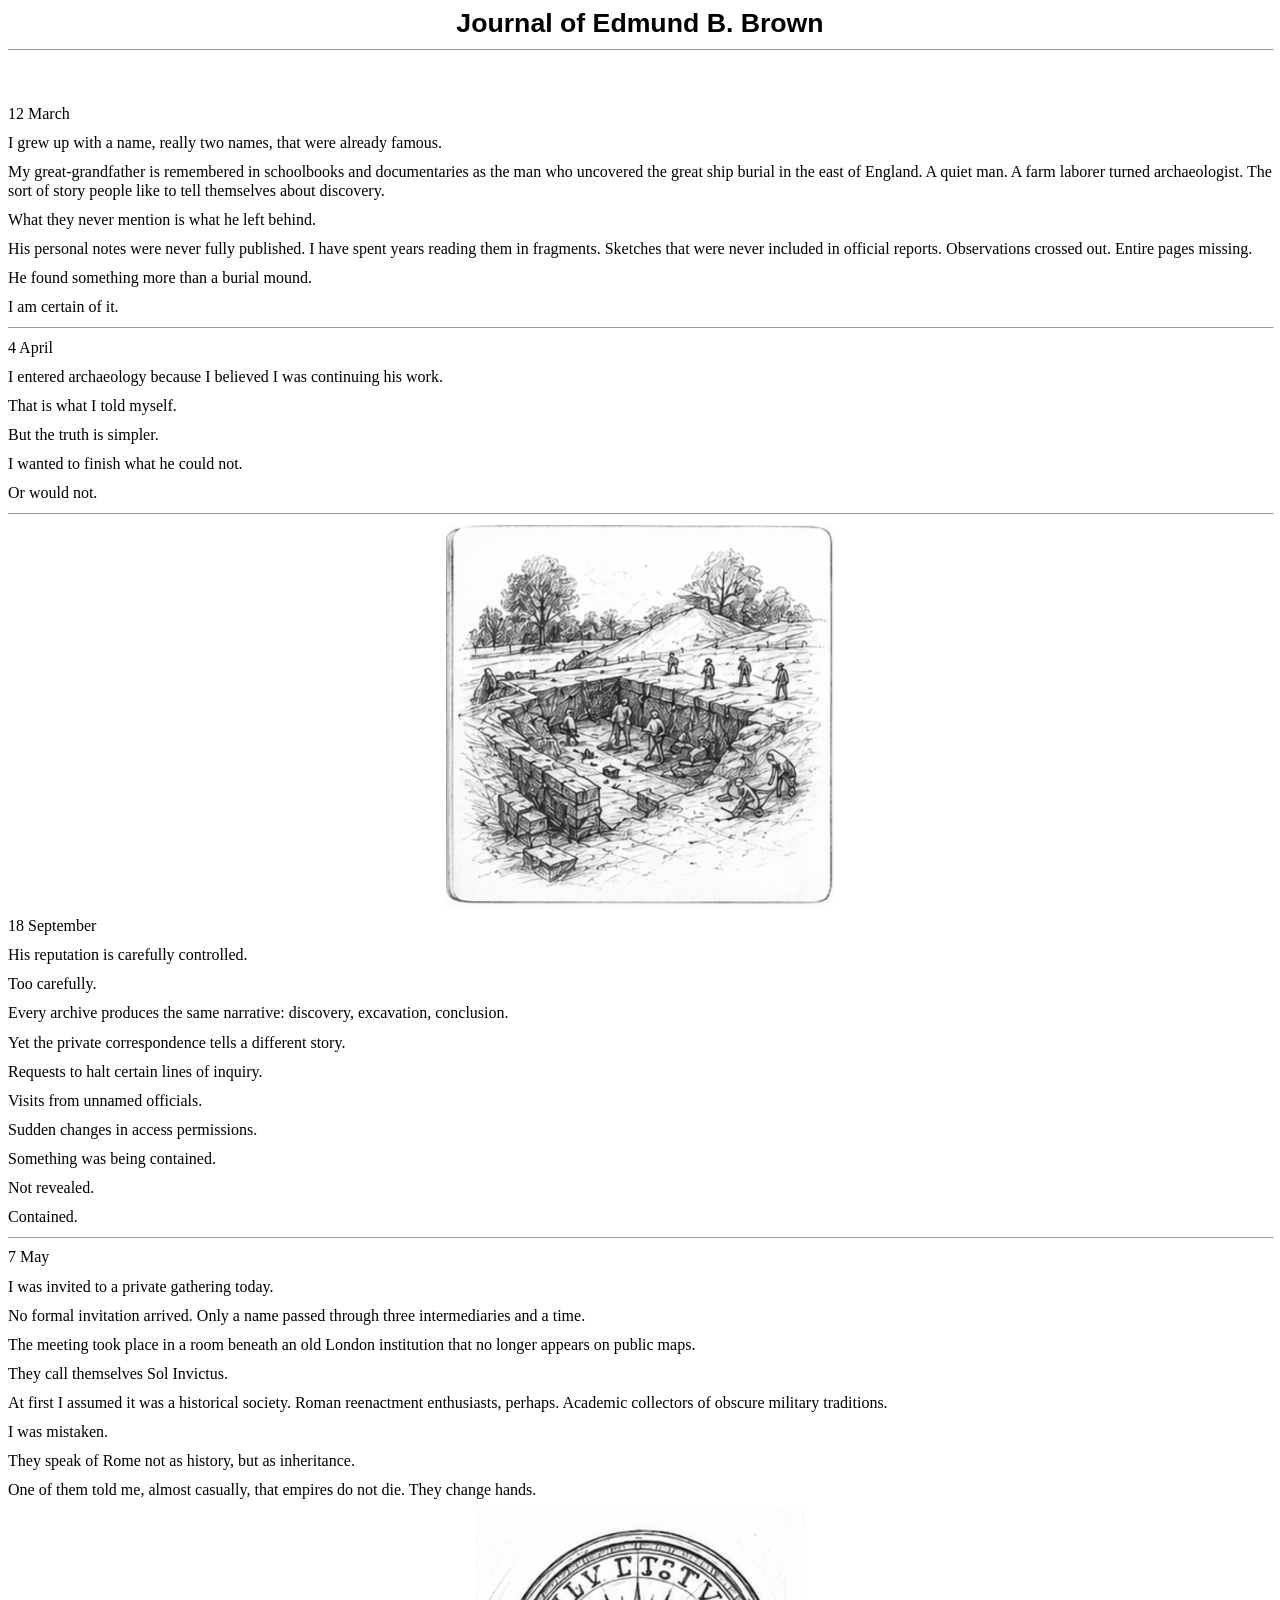
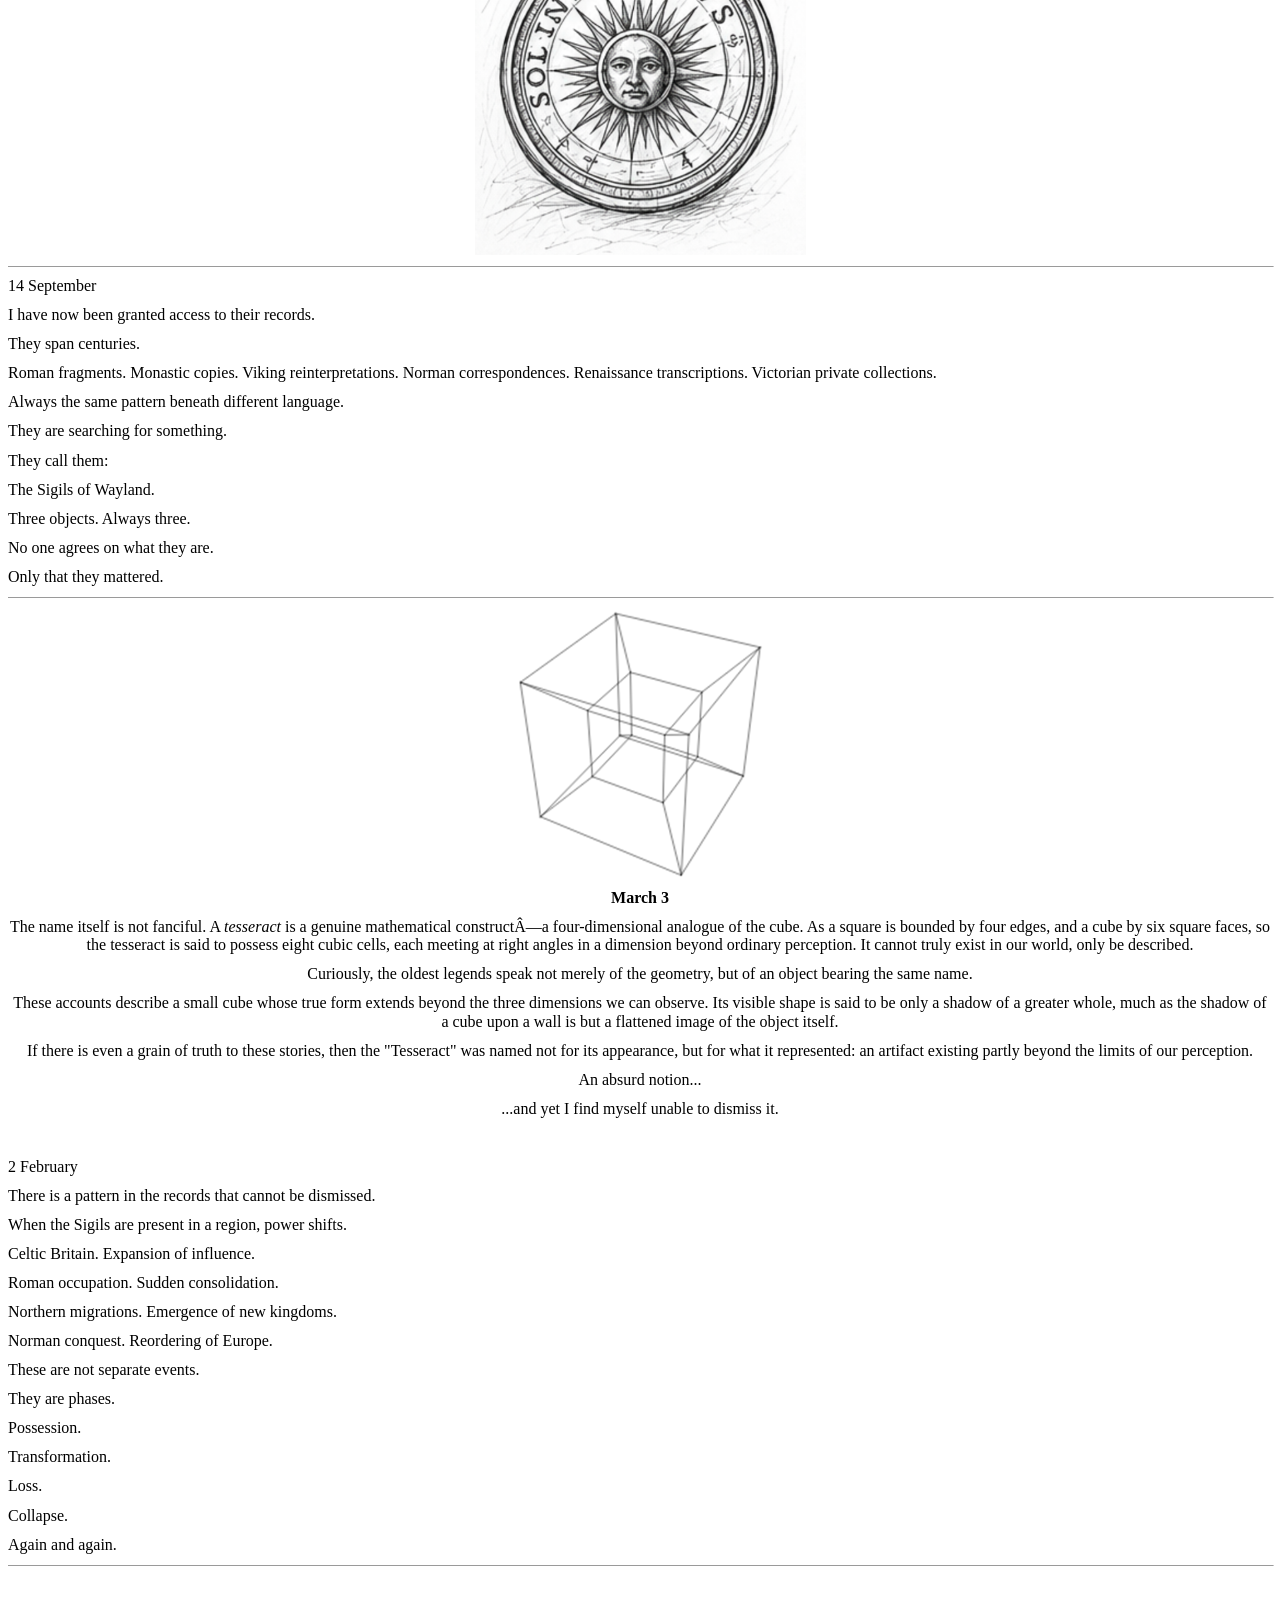
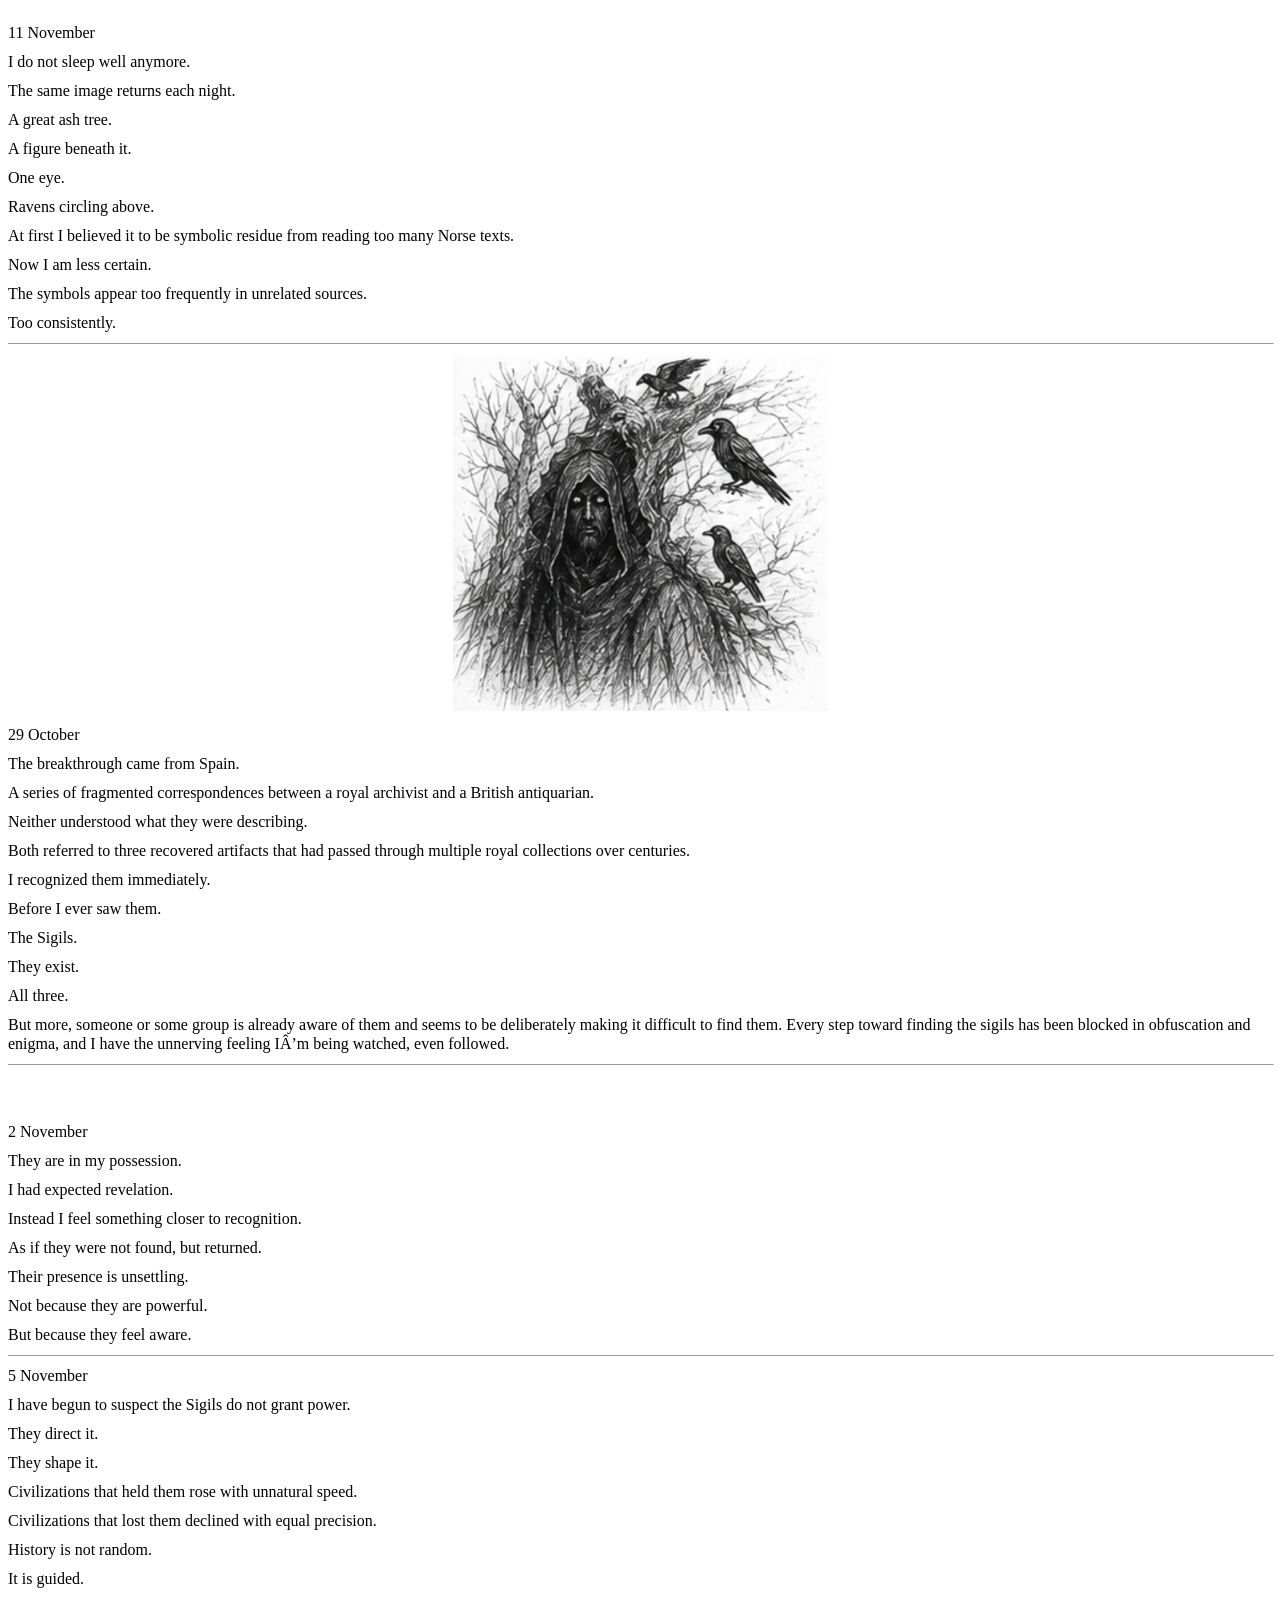
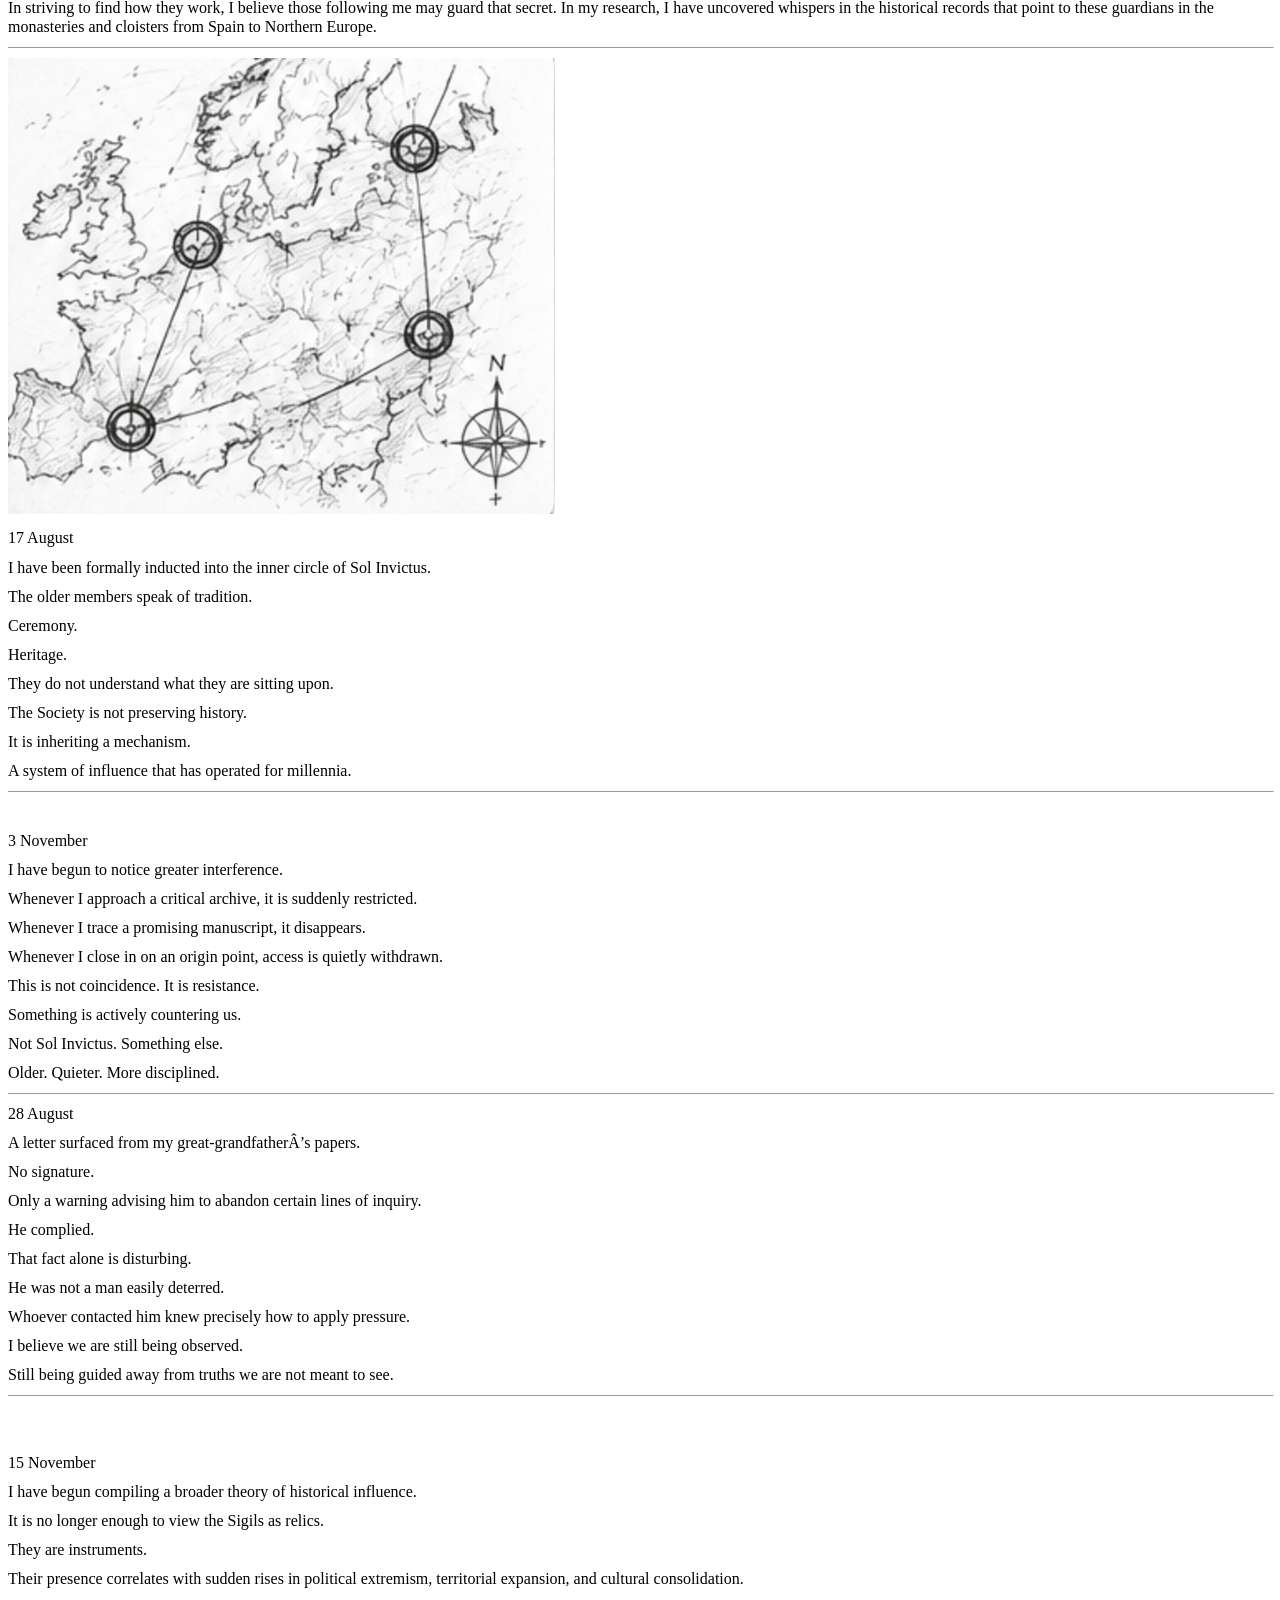
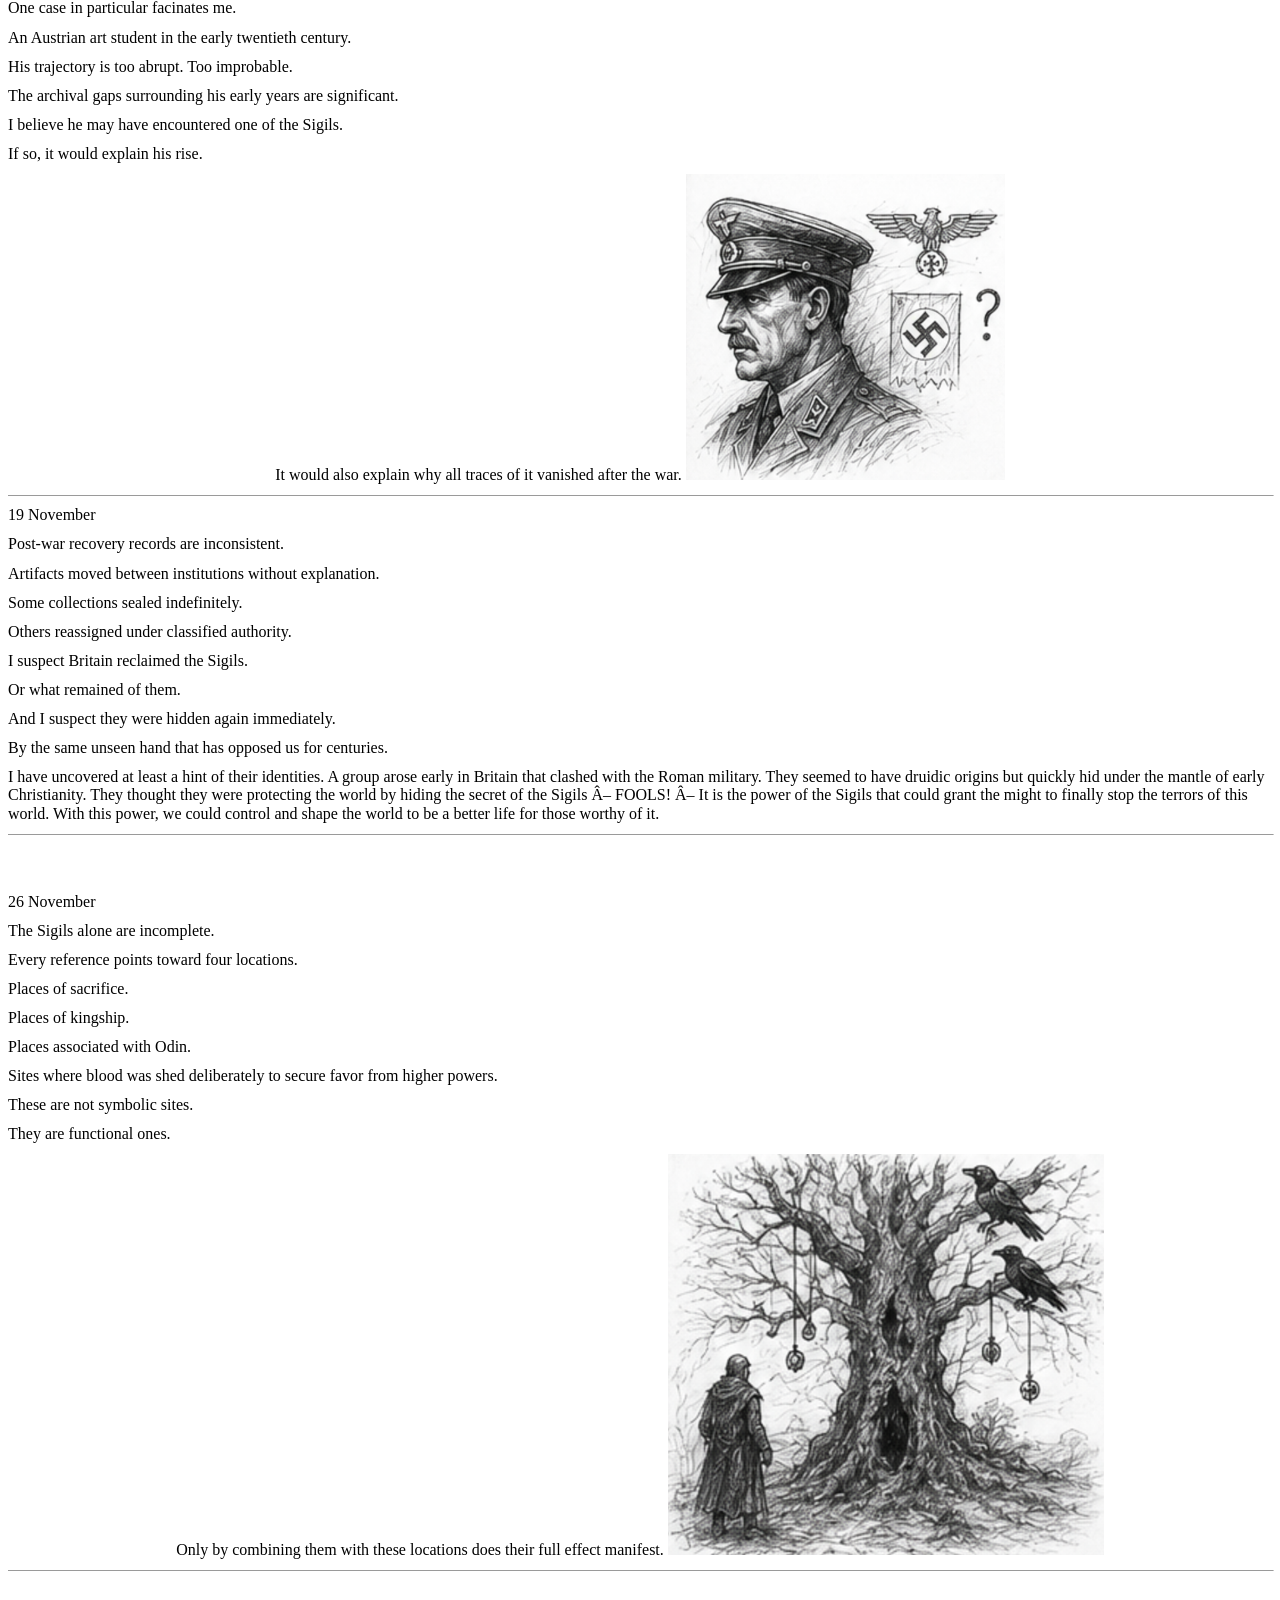
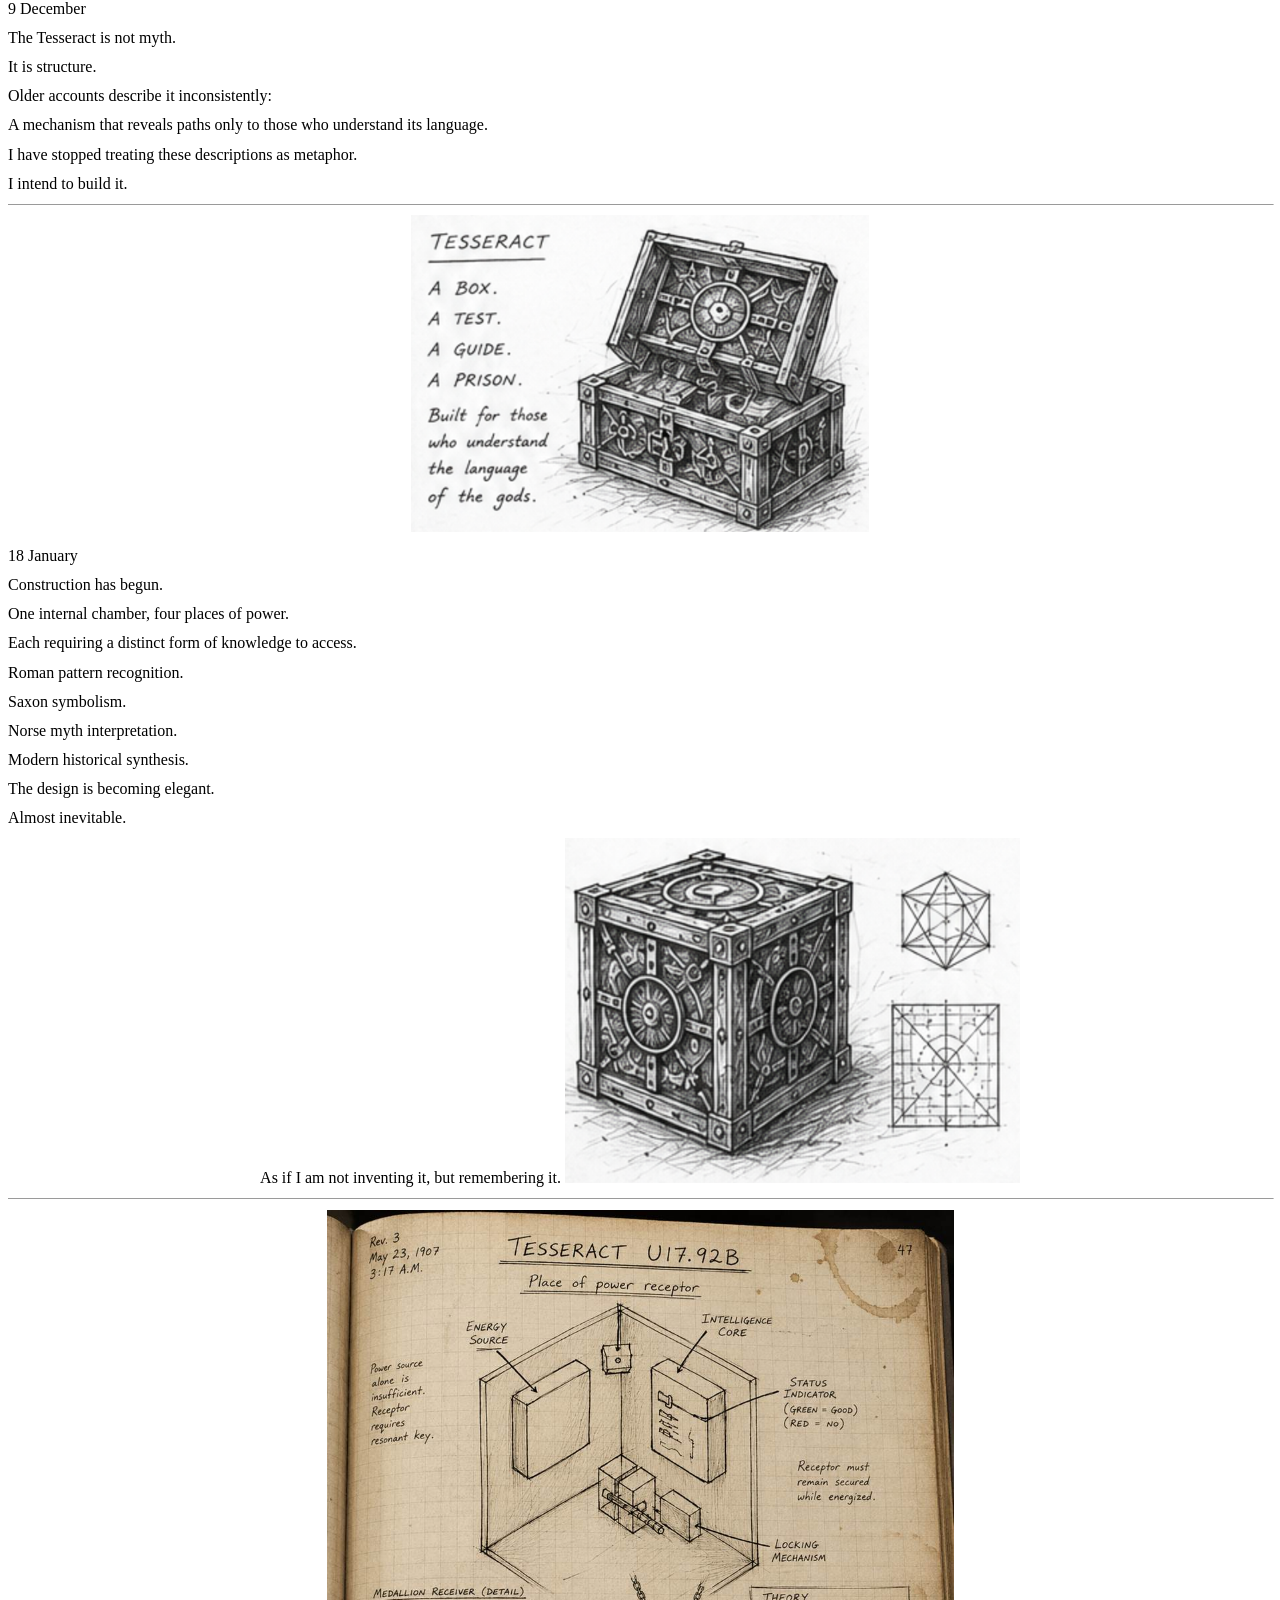
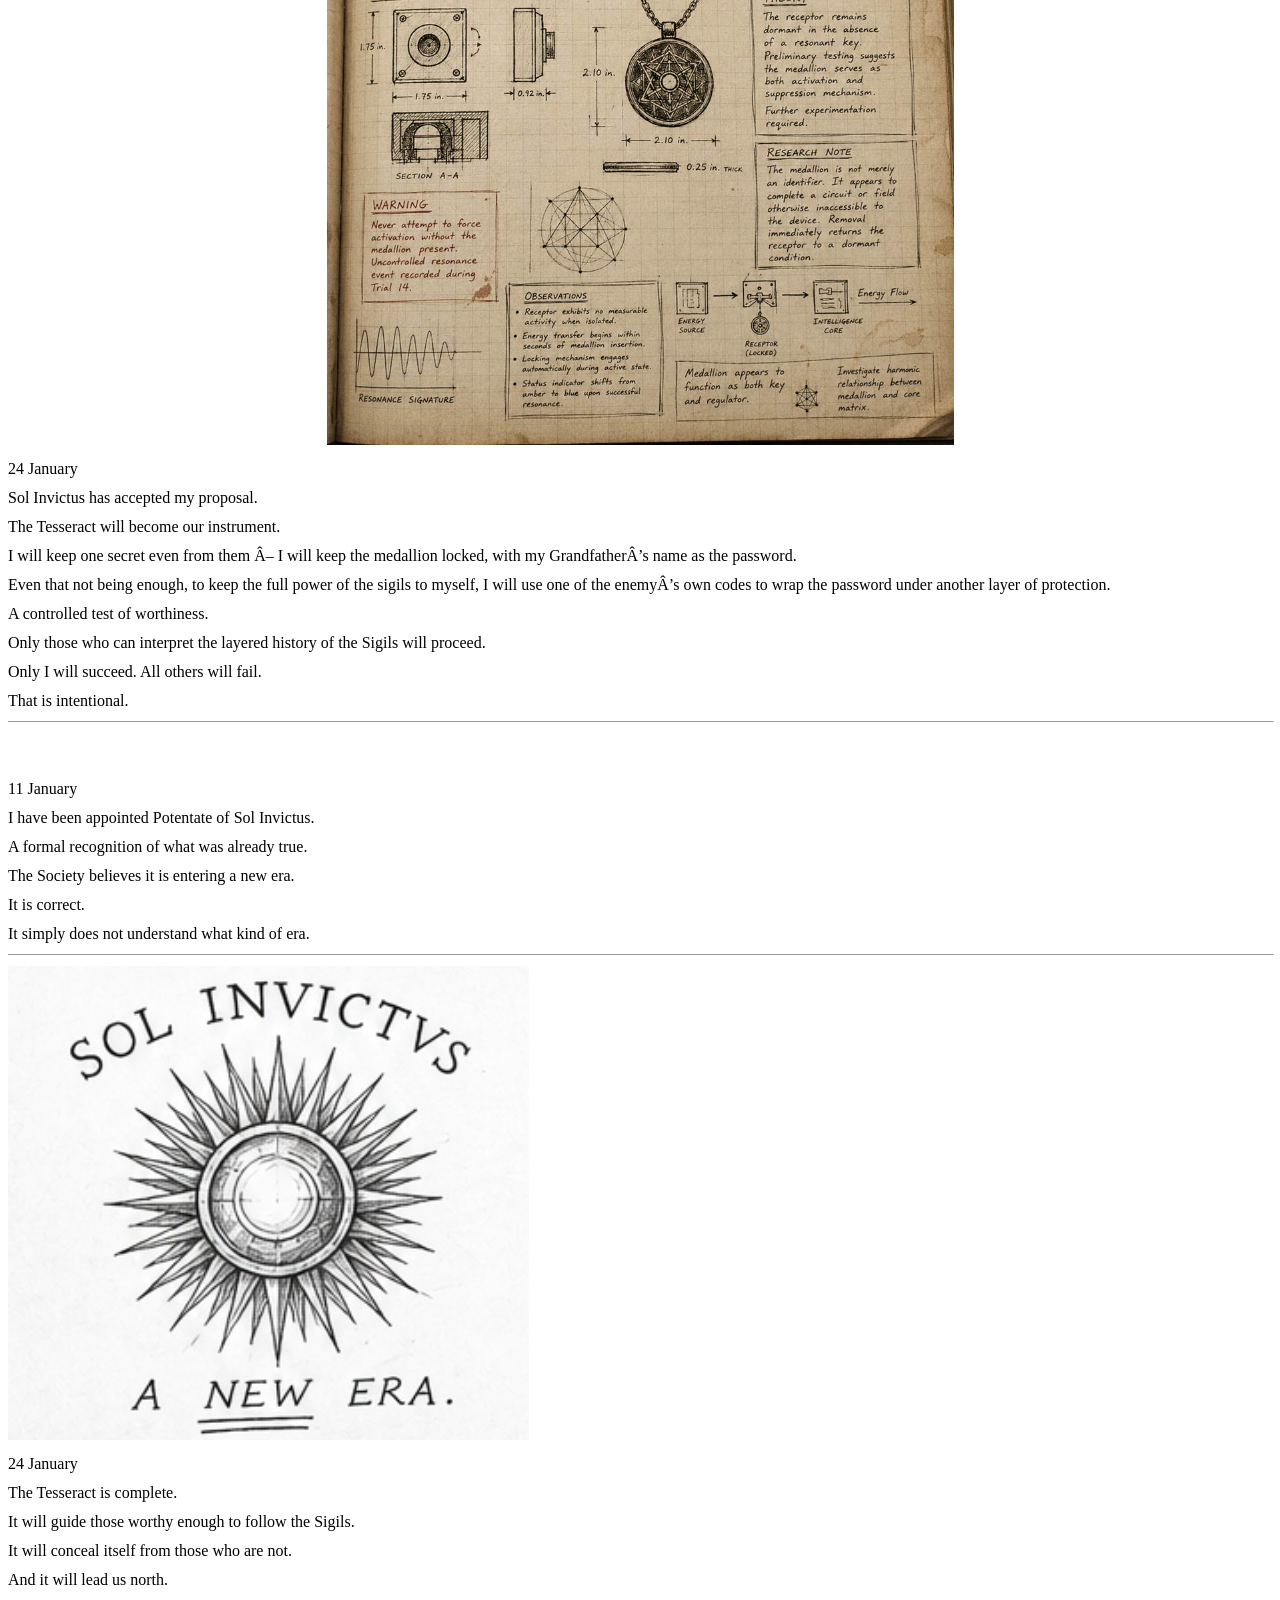
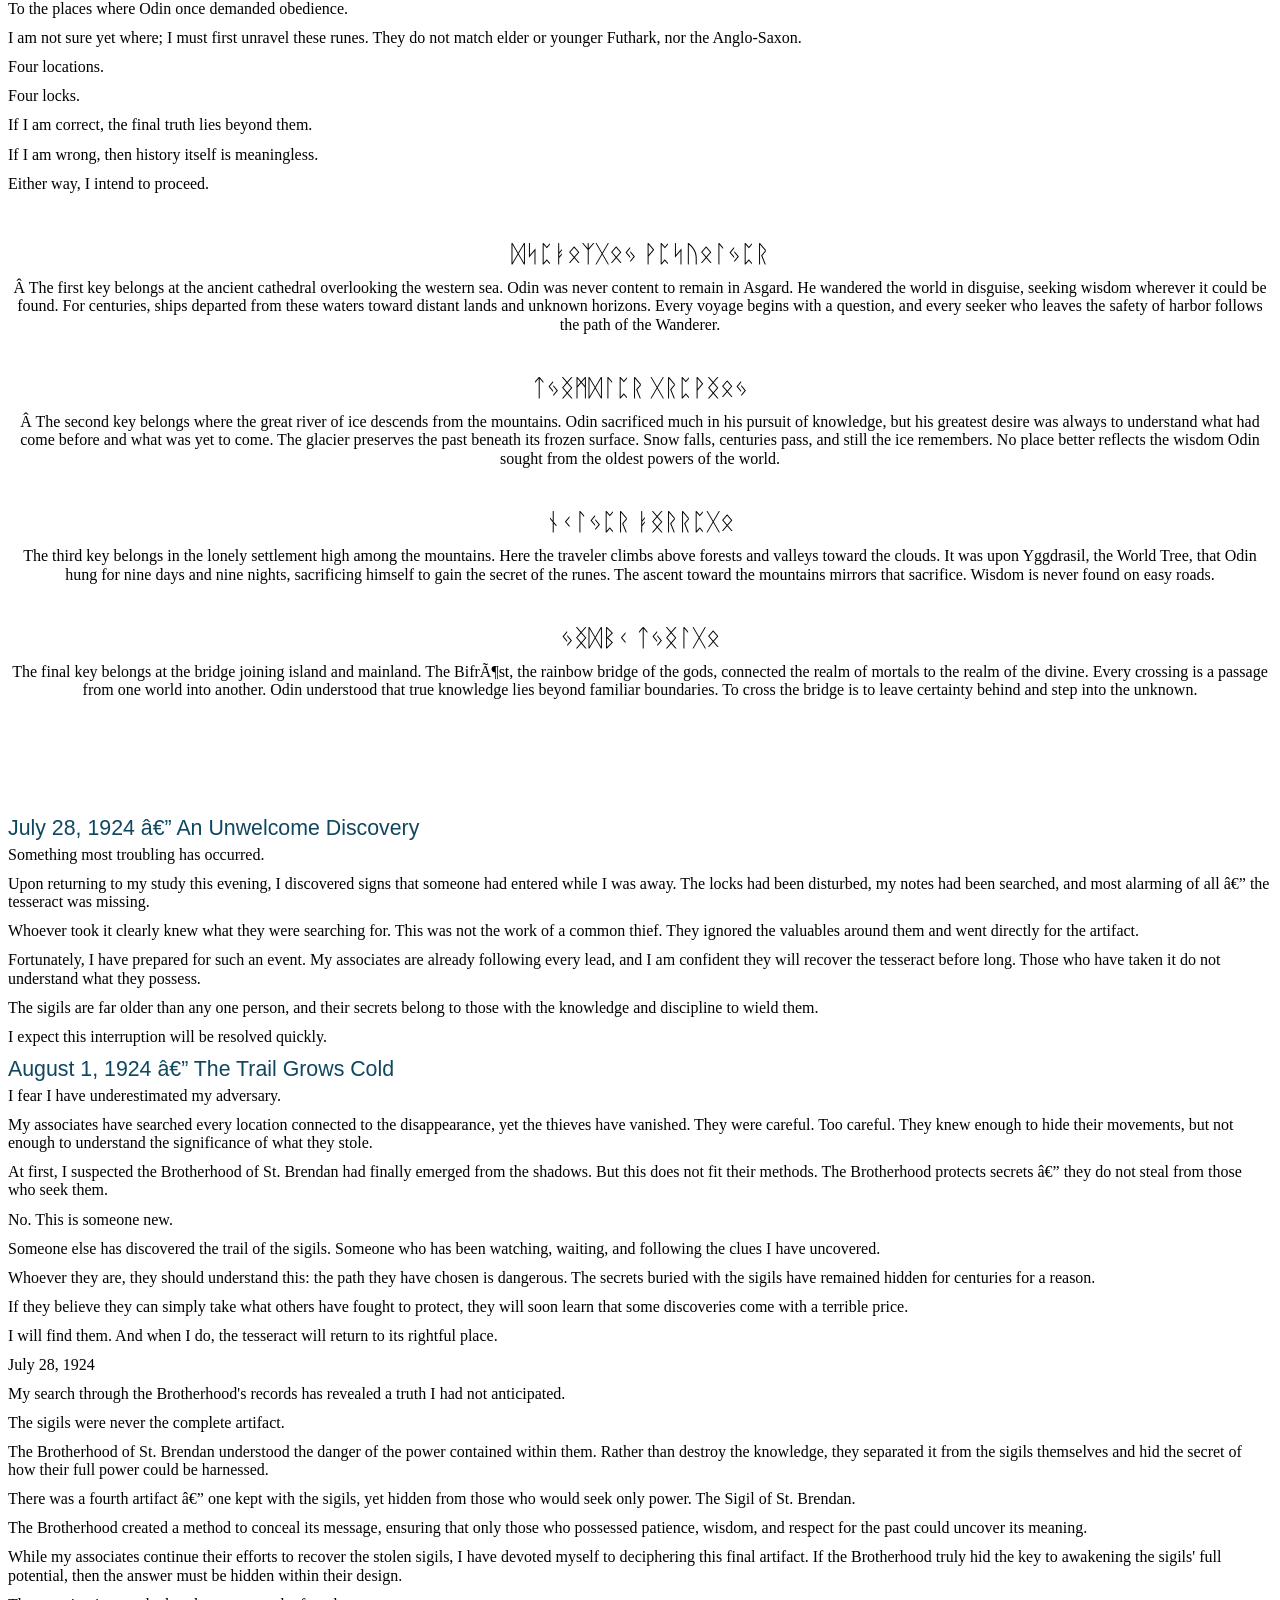
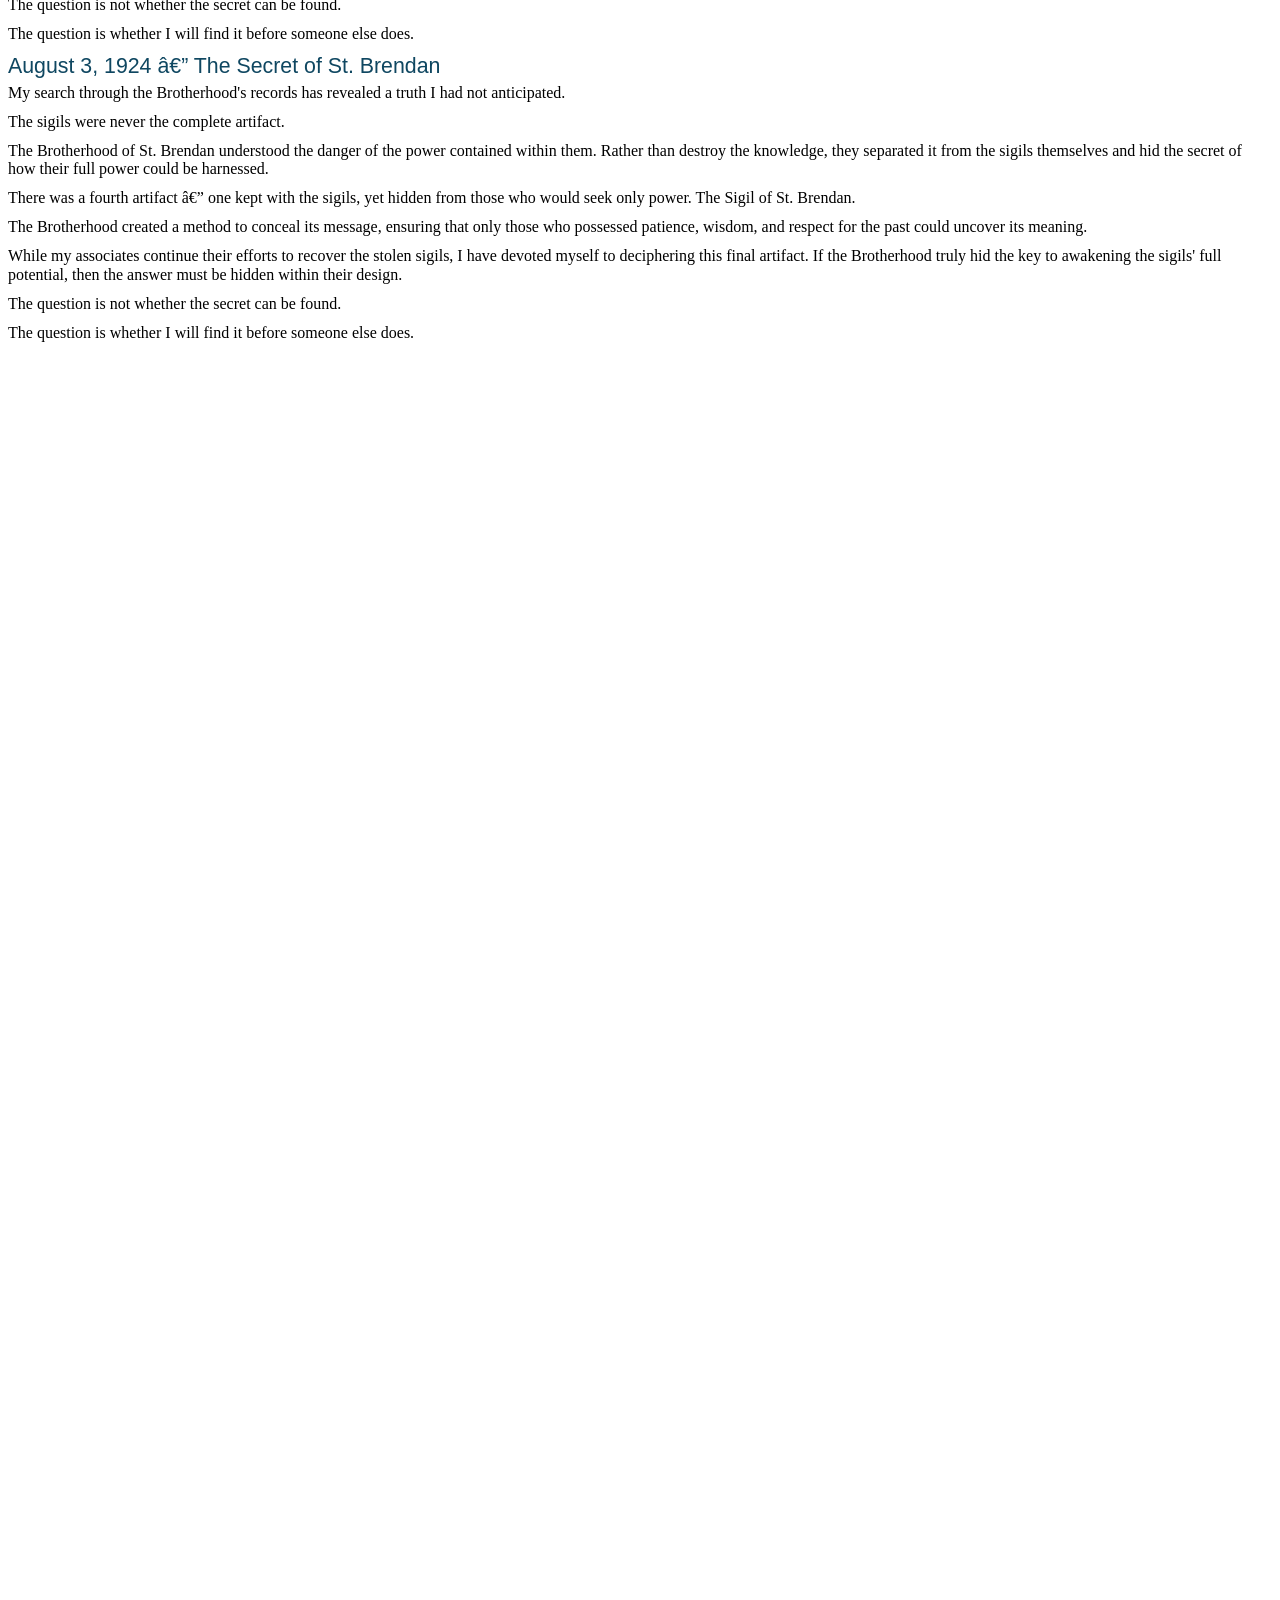
==== commit 61b16150: "Update journal.html" ====
--- a/journal.html
+++ b/journal.html
@@ -2787,8 +2787,8 @@
 <p class=MsoNormal><span style='font-family:"MV Boli"'><o:p>&nbsp;</o:p></span></p>
 
 <!-- Journal Entry: The Theft -->
-<section class="journal-entry">
-  <h2>July 28, 1924 — An Unwelcome Discovery</h2>
+<p class=MsoNormal><span style='font-family:"MV Boli"'>
+	<h2>July 28, 1924 — An Unwelcome Discovery</h2>
 
   <p>
     Something most troubling has occurred.
@@ -2870,12 +2870,16 @@
   </p>
 </section>
 
-
-<!-- Journal Entry: The Fourth Artifact -->
-<section class="journal-entry">
-  <h2>August 3, 1924 — The Secret of St. Brendan</h2>
-
-  <p>
+<p class=MsoNormal>
+<span style='font-family:"MV Boli"'>
+July 28, 1924
+<o:p></o:p>
+</span>
+</p>
+
+<p class=MsoNormal>
+<span style='font-family:"MV Boli"'>
+<p>
     My search through the Brotherhood's records has revealed a truth I had not
     anticipated.
   </p>
@@ -2916,6 +2920,56 @@
   <p>
     The question is whether I will find it before someone else does.
   </p>
+<o:p></o:p>
+</span>
+</p>
+
+<!-- Journal Entry: The Fourth Artifact -->
+<section class="journal-entry">
+  <h2>August 3, 1924 — The Secret of St. Brendan</h2>
+
+  <p>
+    My search through the Brotherhood's records has revealed a truth I had not
+    anticipated.
+  </p>
+
+  <p>
+    The sigils were never the complete artifact.
+  </p>
+
+  <p>
+    The Brotherhood of St. Brendan understood the danger of the power contained
+    within them. Rather than destroy the knowledge, they separated it from the
+    sigils themselves and hid the secret of how their full power could be
+    harnessed.
+  </p>
+
+  <p>
+    There was a fourth artifact — one kept with the sigils, yet hidden from
+    those who would seek only power. The Sigil of St. Brendan.
+  </p>
+
+  <p>
+    The Brotherhood created a method to conceal its message, ensuring that only
+    those who possessed patience, wisdom, and respect for the past could uncover
+    its meaning.
+  </p>
+
+  <p>
+    While my associates continue their efforts to recover the stolen sigils, I
+    have devoted myself to deciphering this final artifact. If the Brotherhood
+    truly hid the key to awakening the sigils' full potential, then the answer
+    must be hidden within their design.
+  </p>
+
+  <p>
+    The question is not whether the secret can be found.
+  </p>
+
+  <p>
+    The question is whether I will find it before someone else does.
+  </p>
+	<o:p></o:p></span></p>
 </section>
 
 </body>
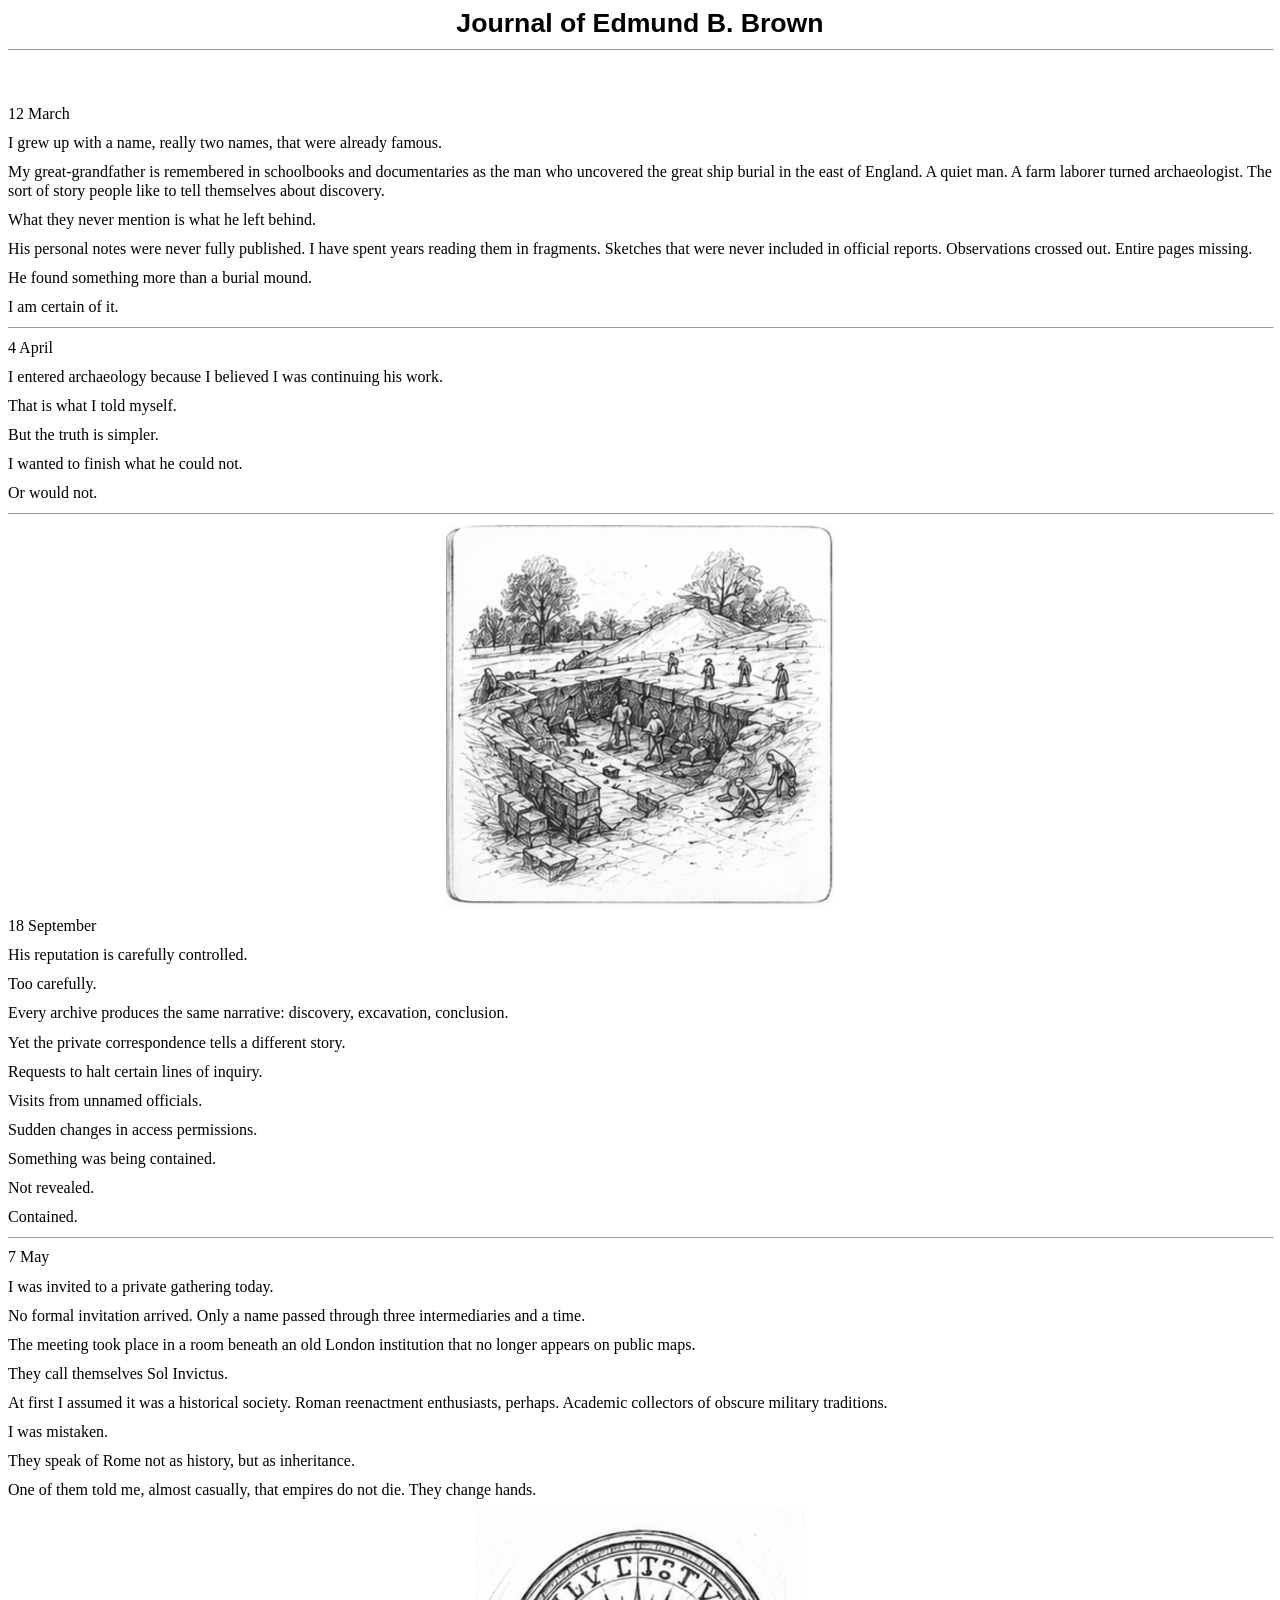
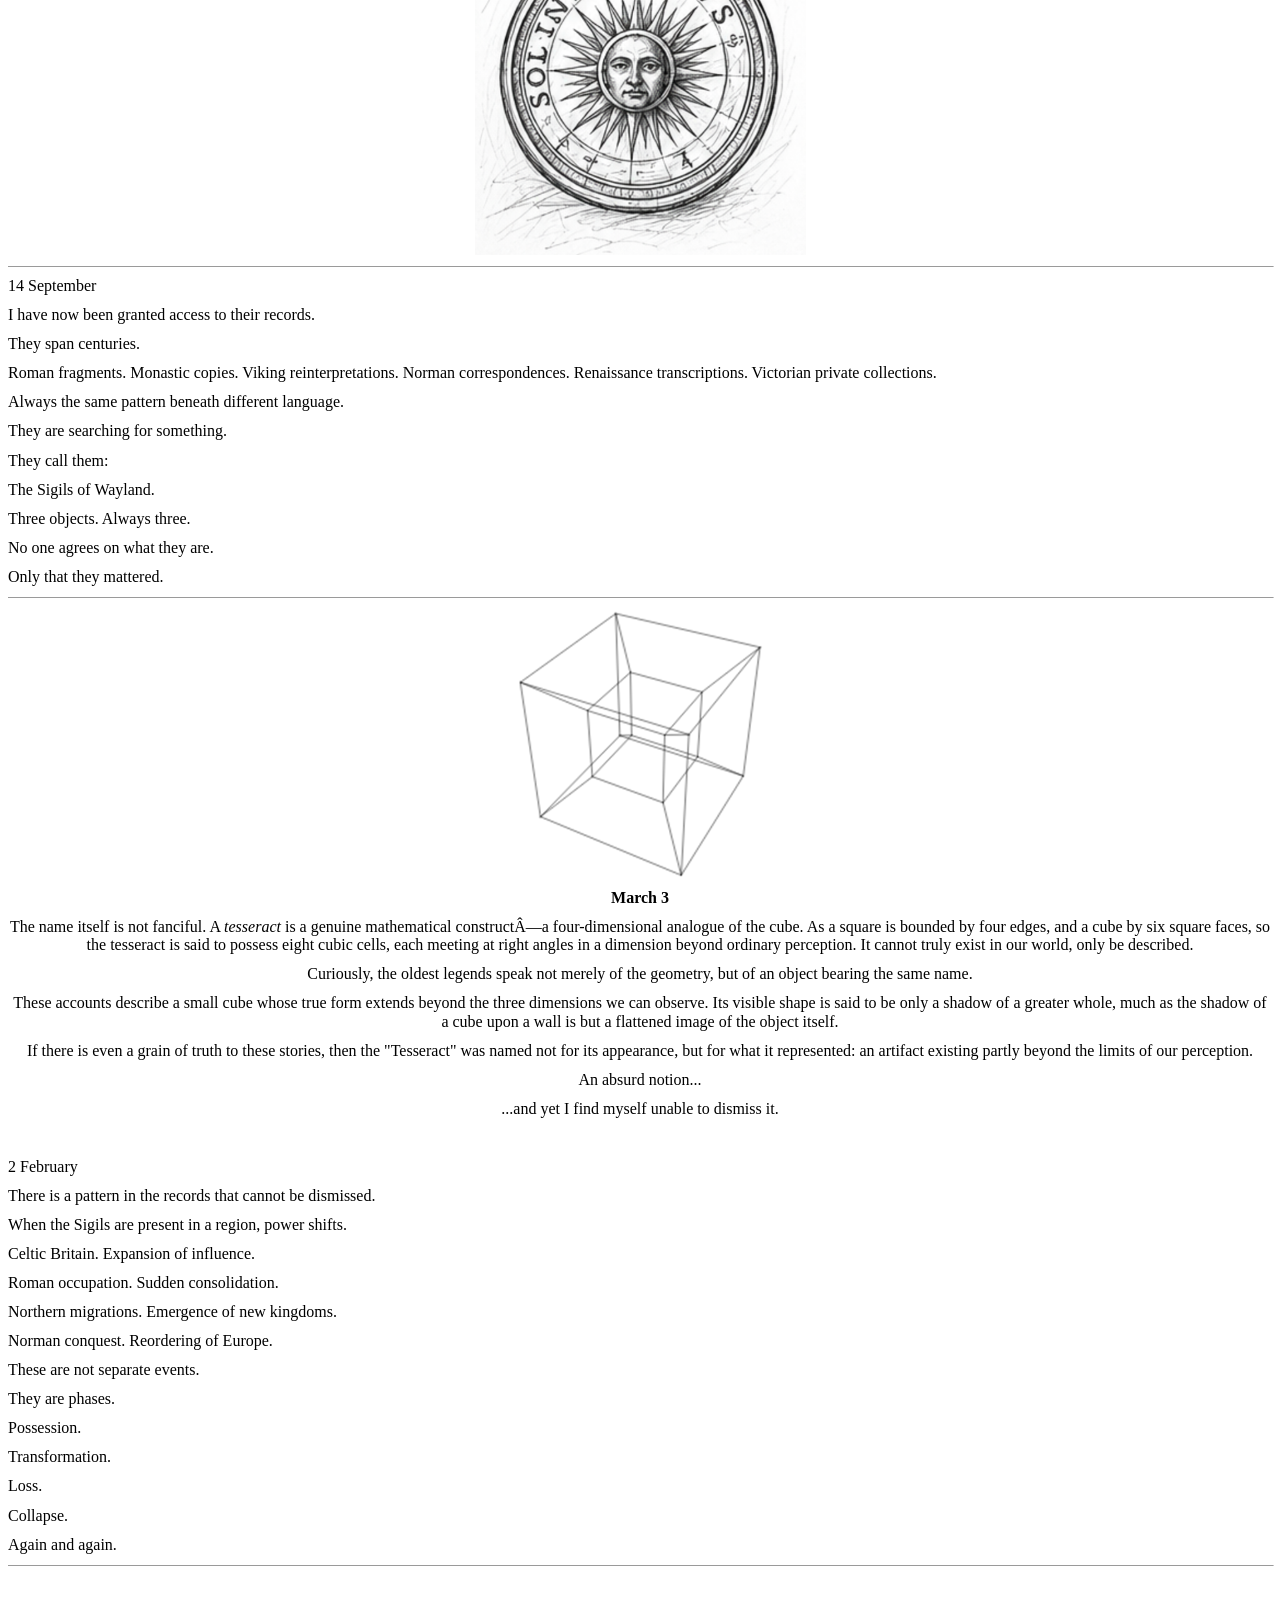
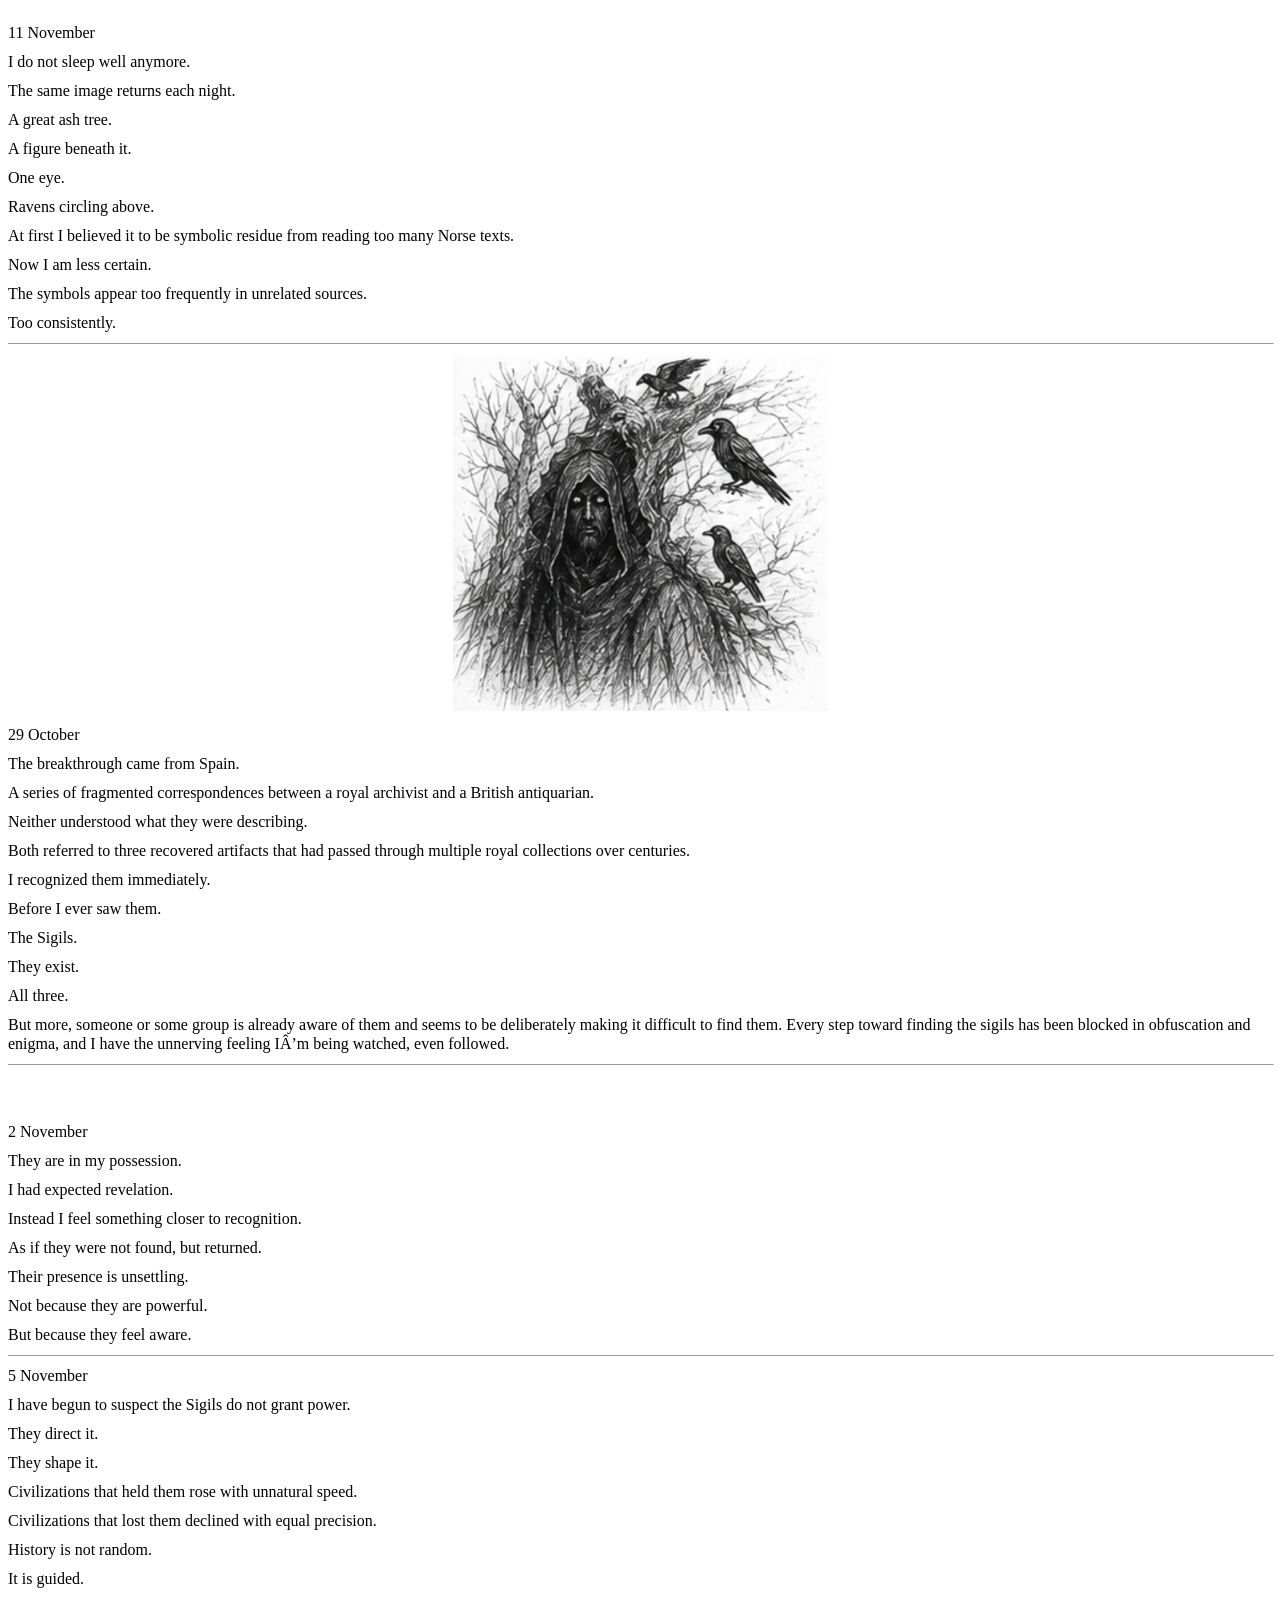
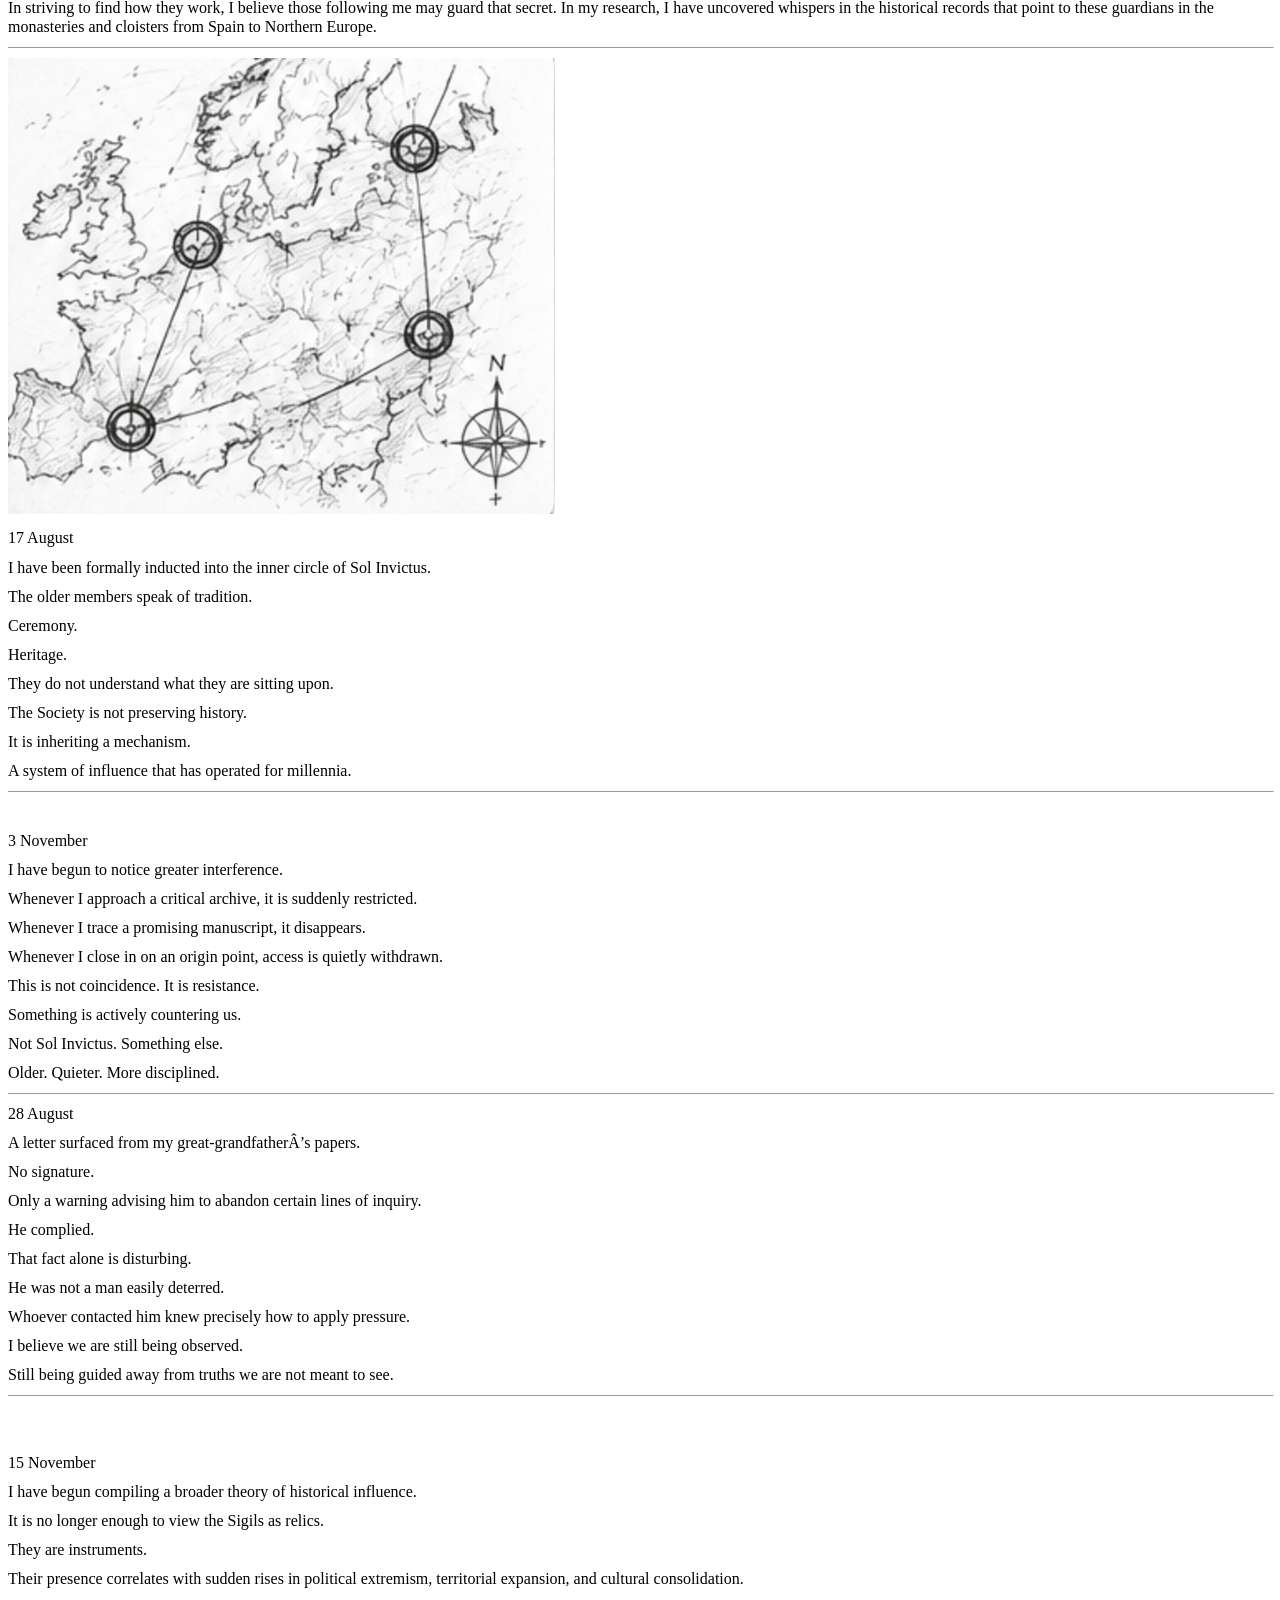
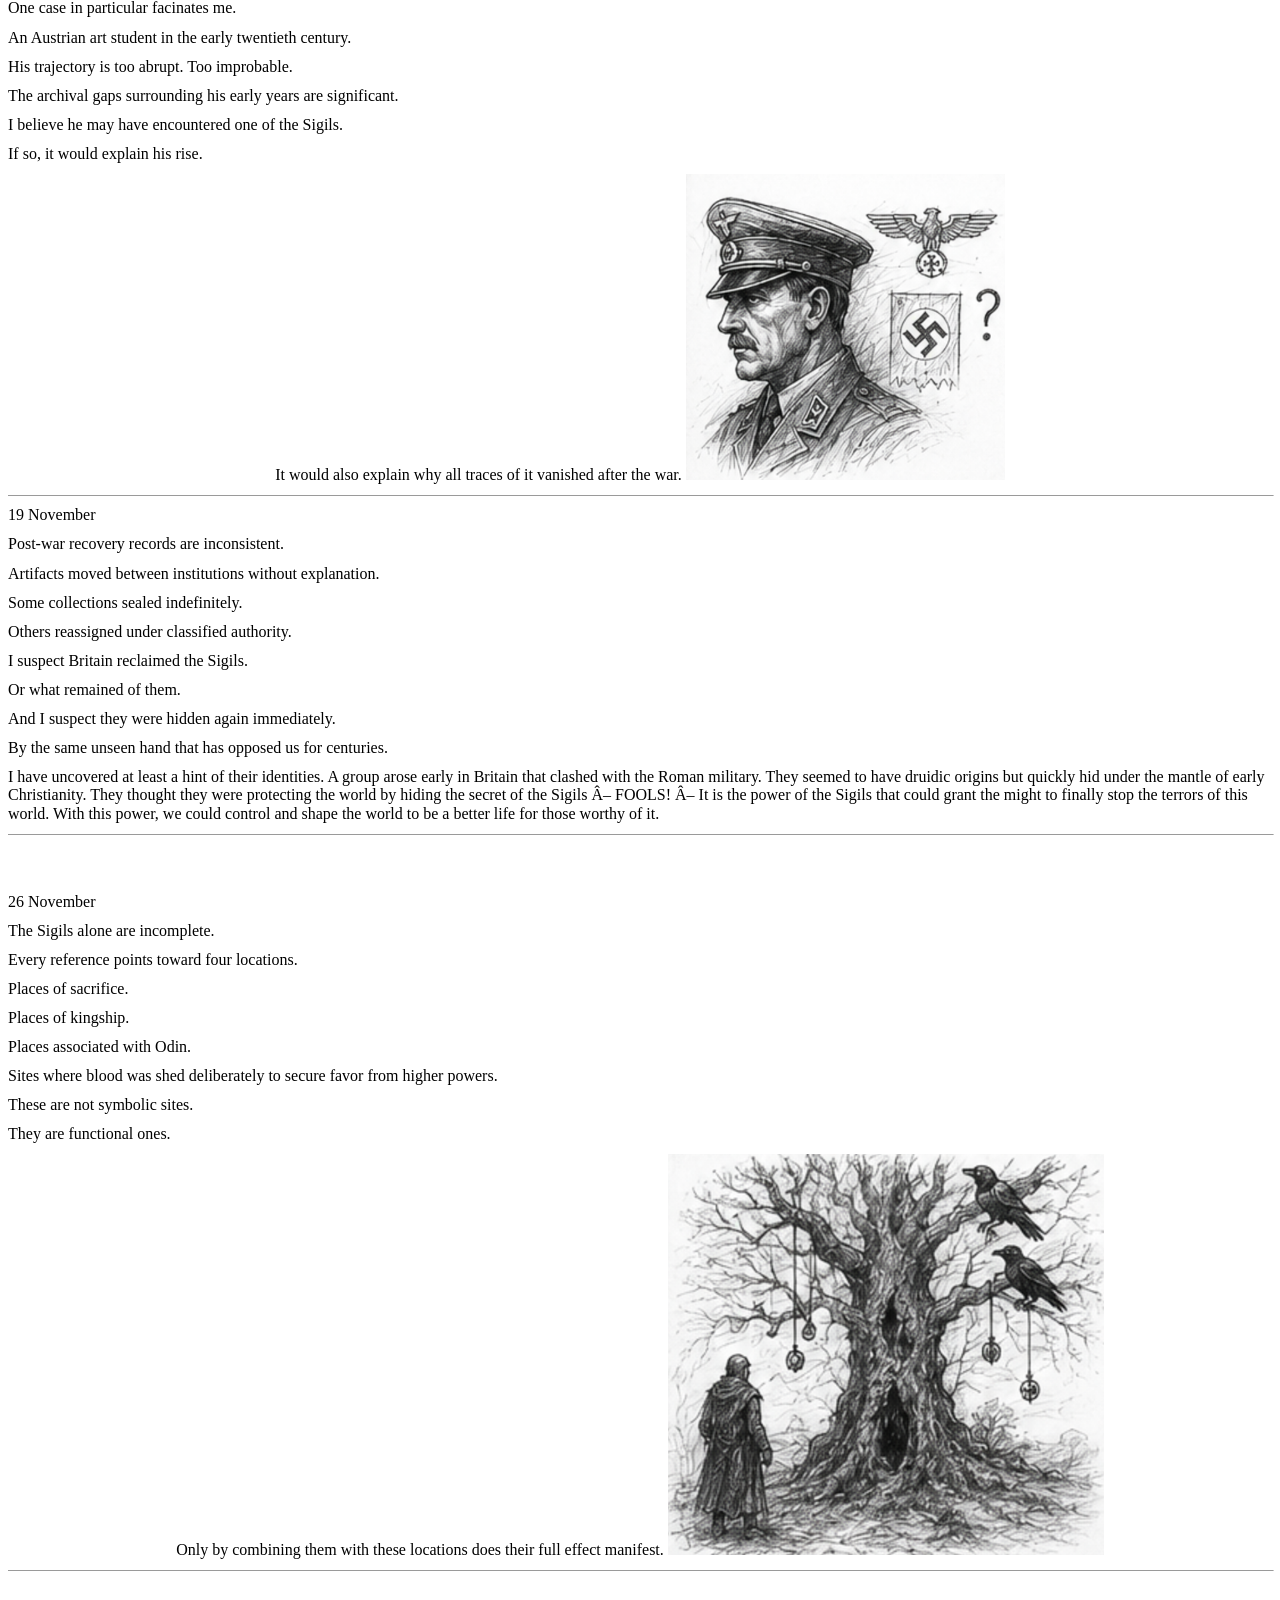
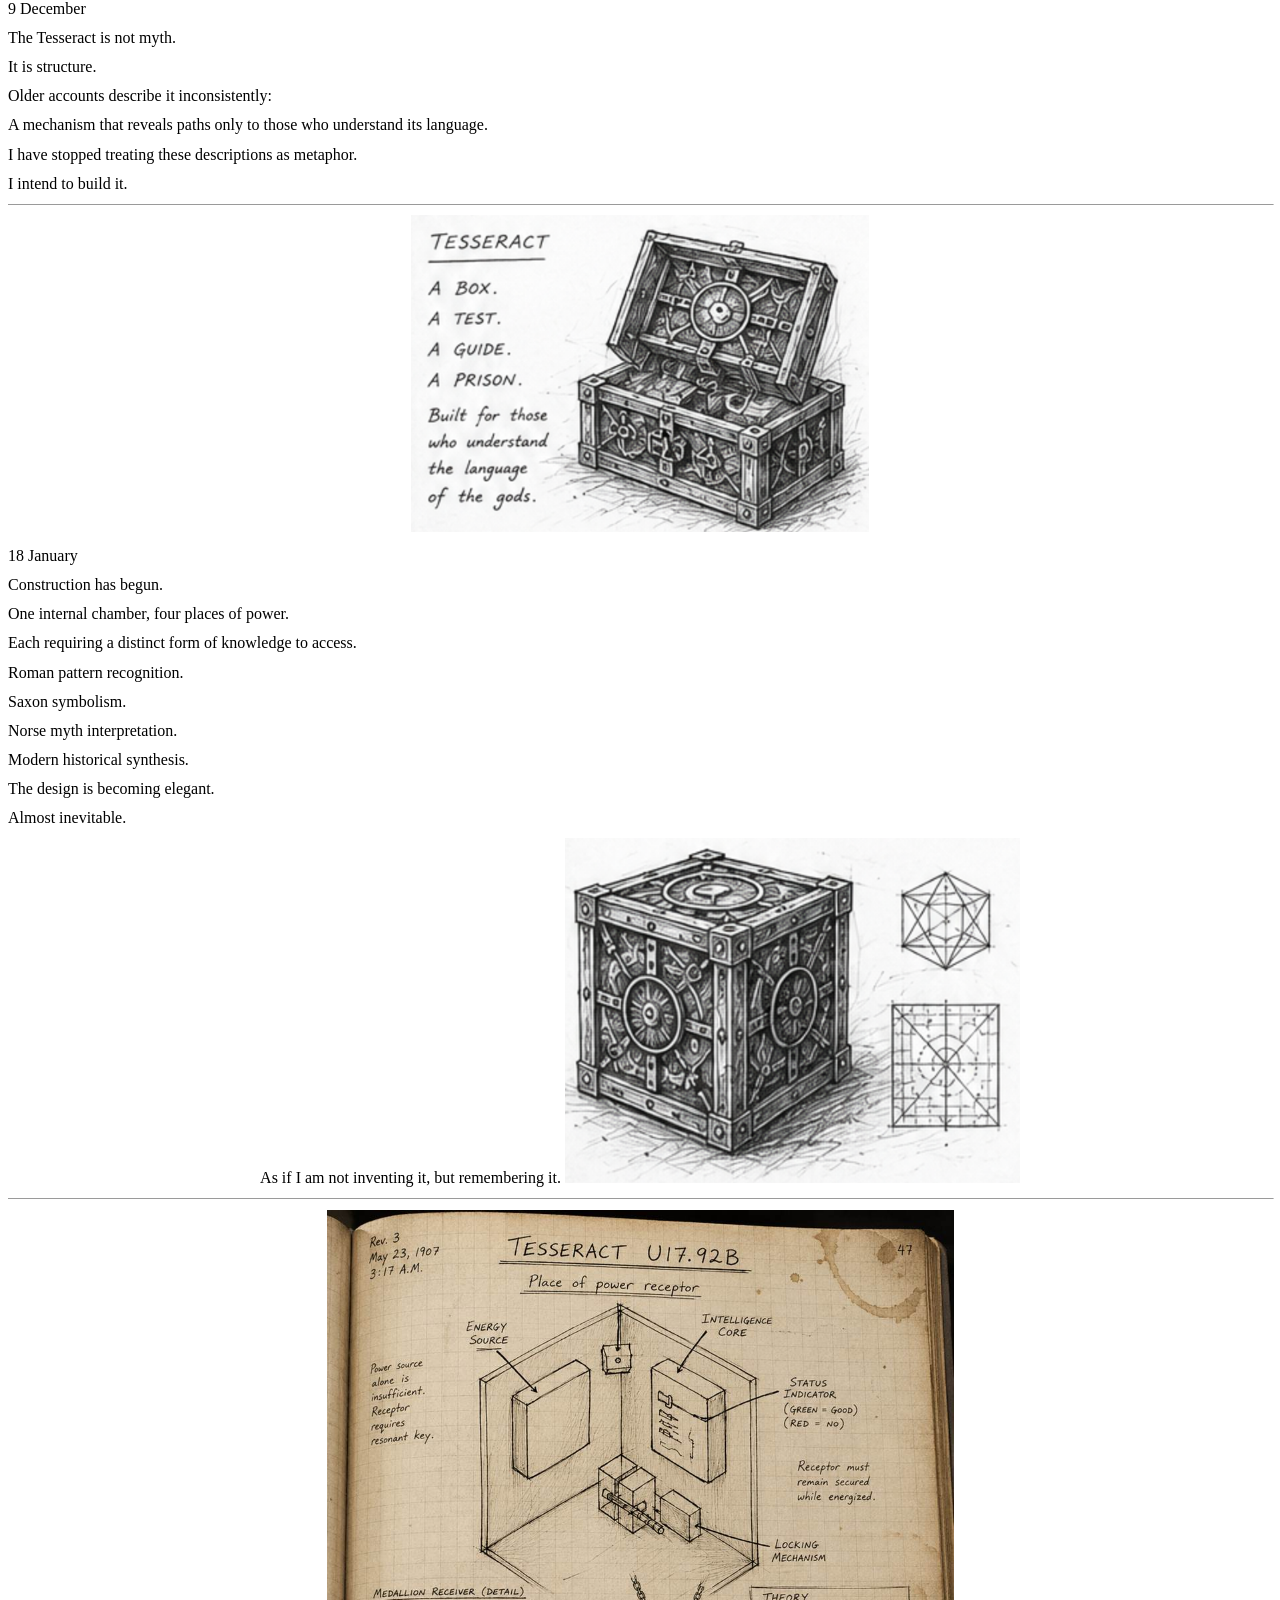
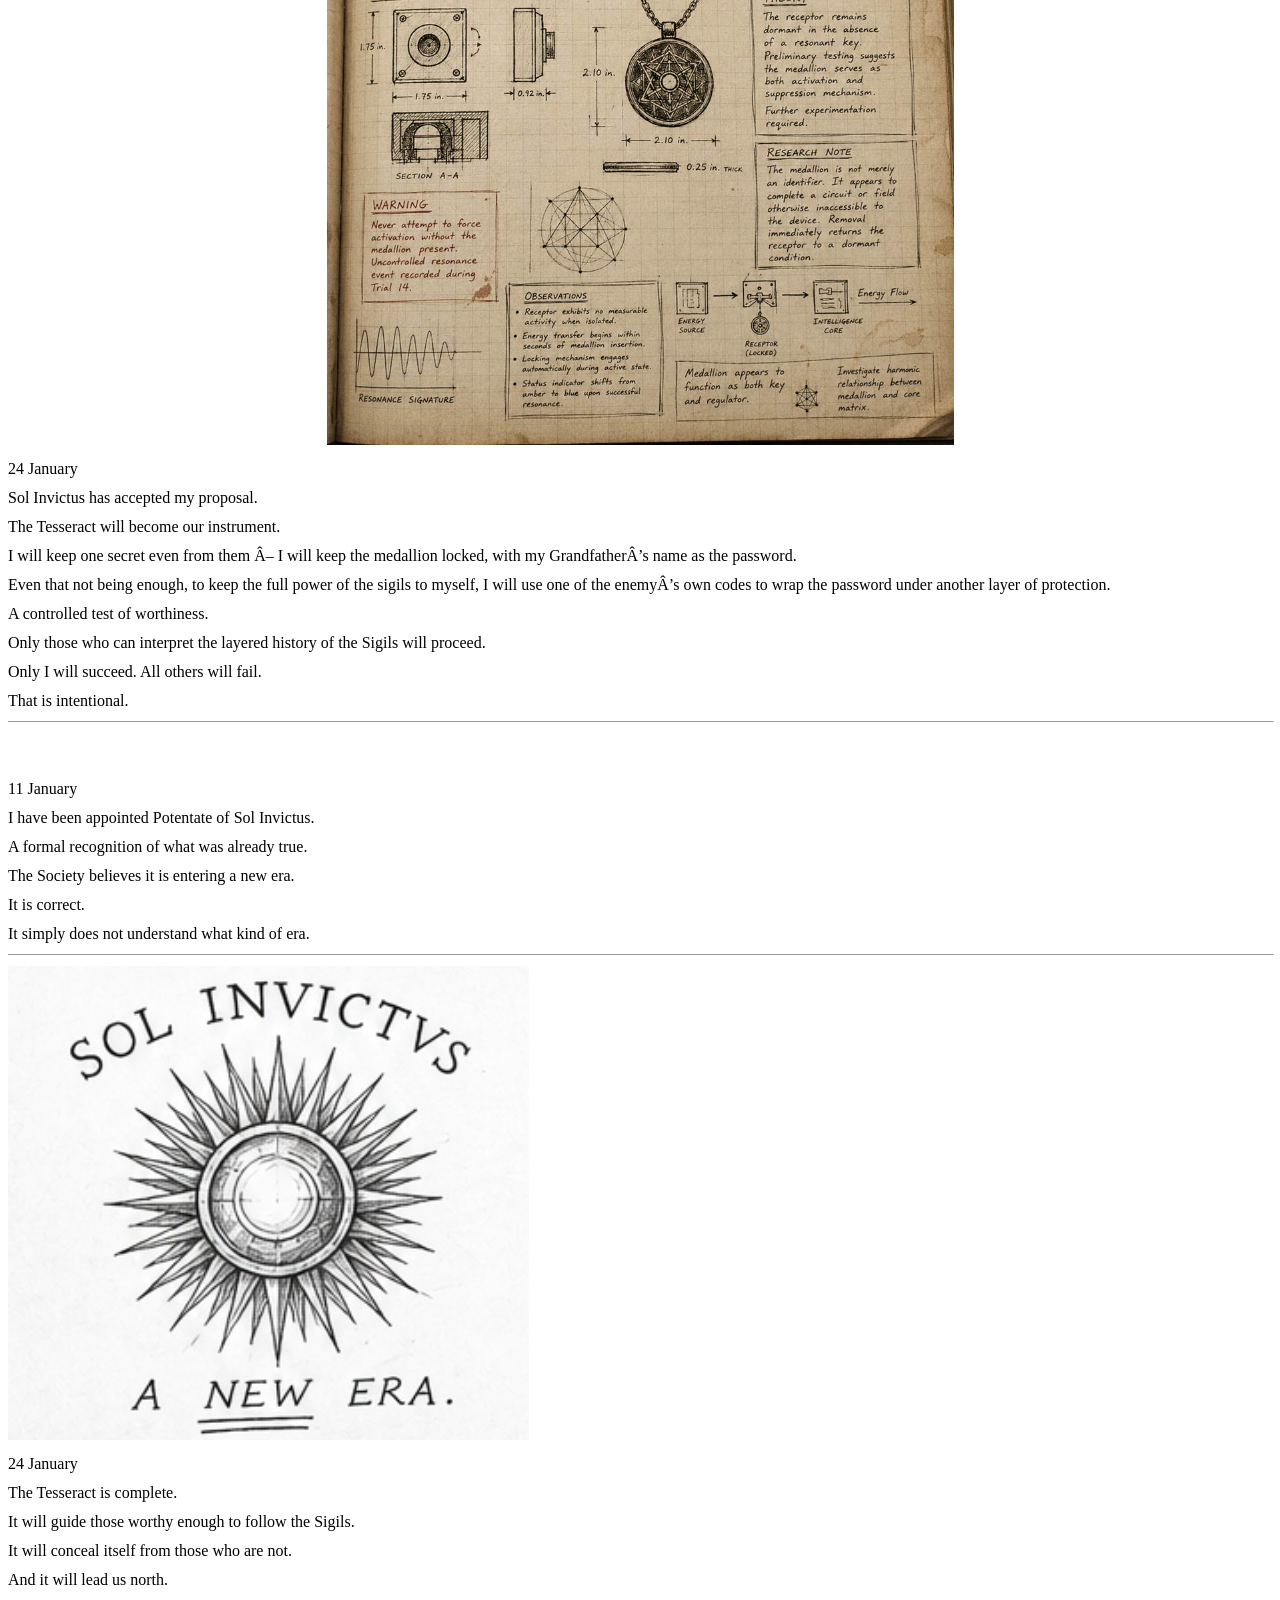
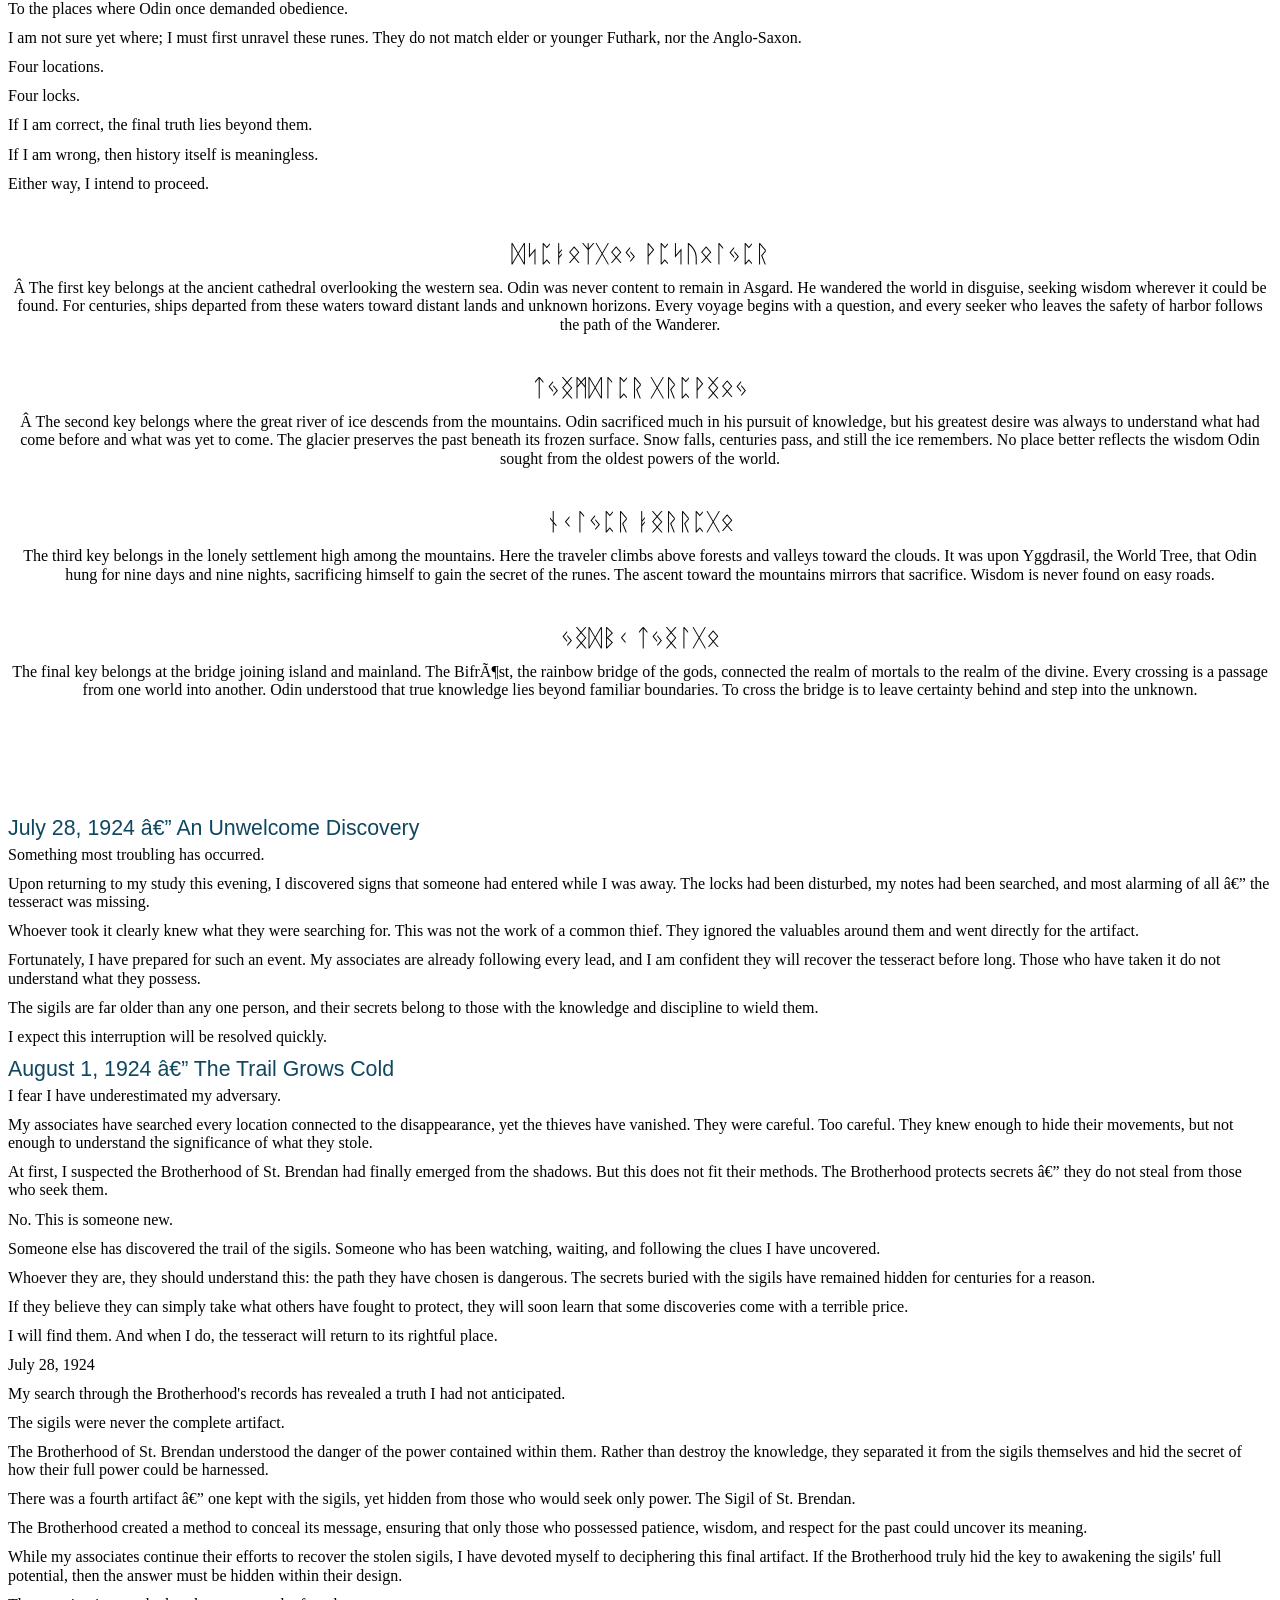
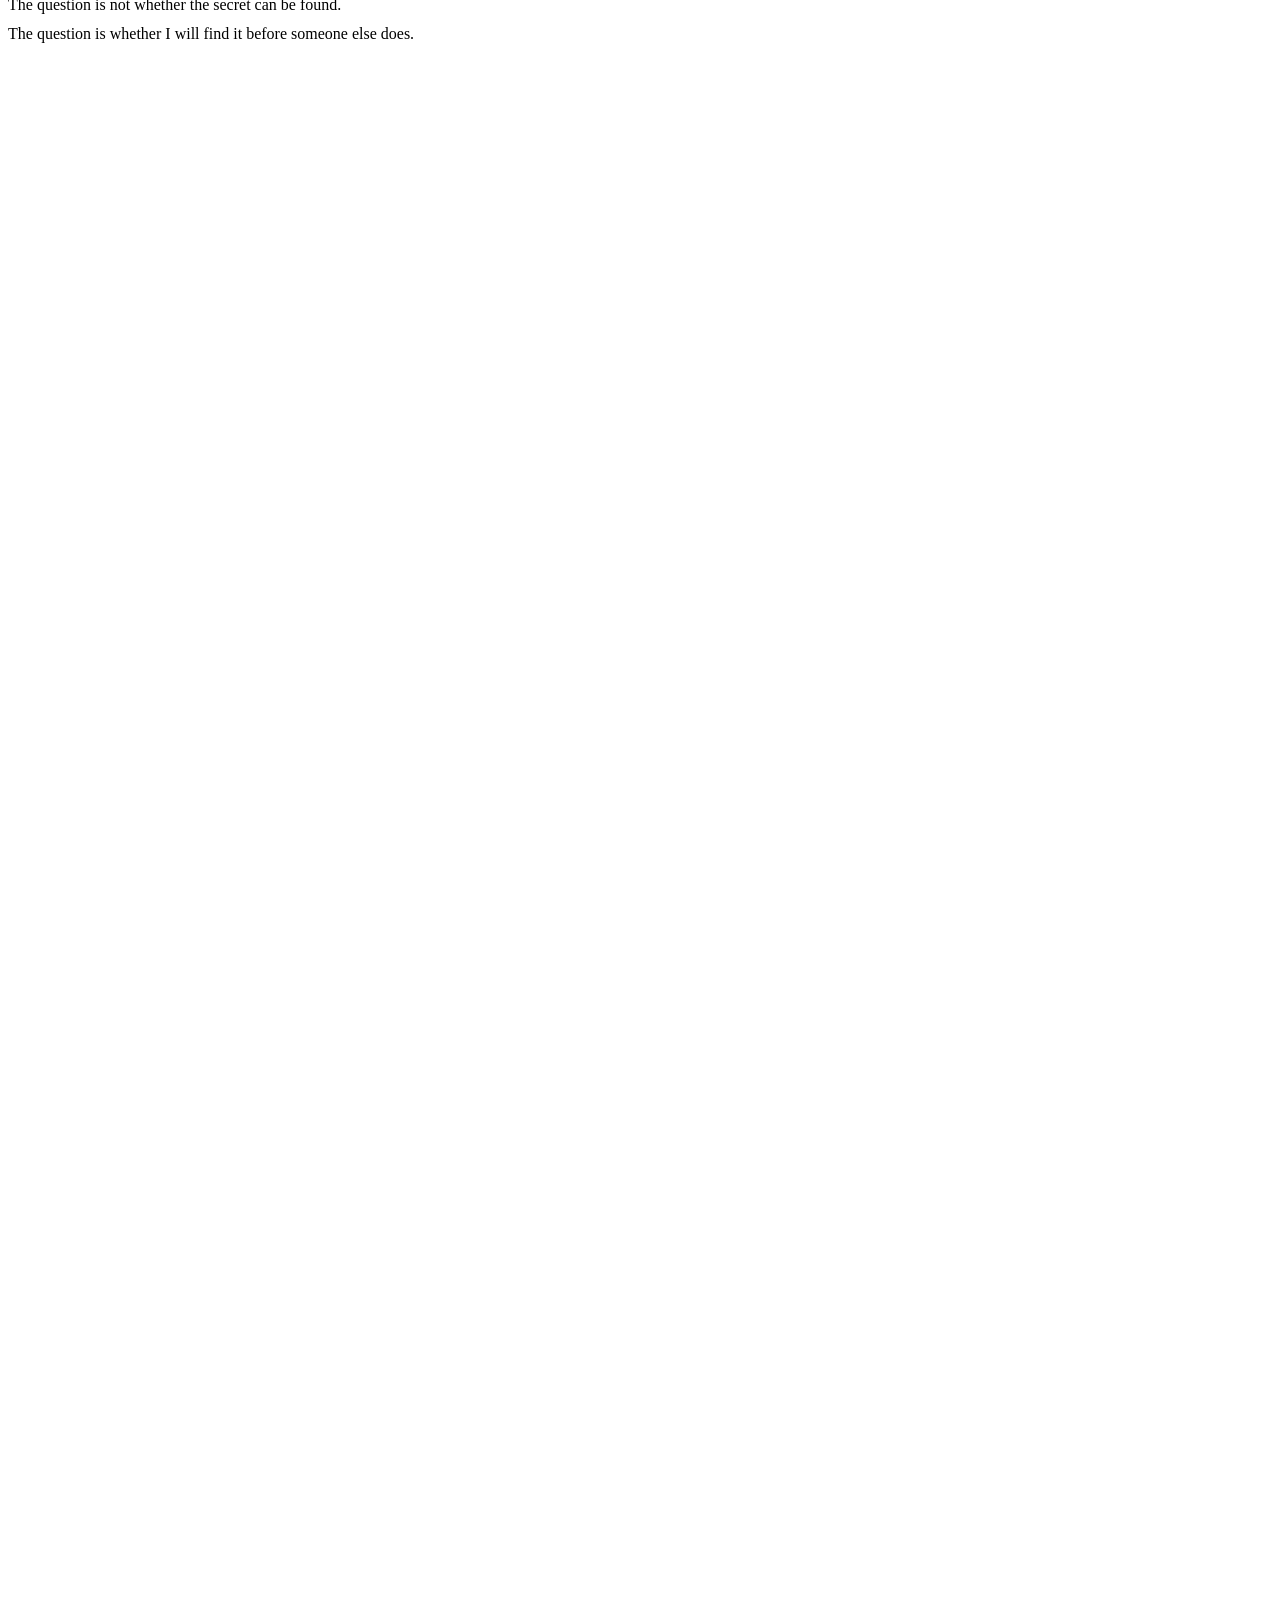
==== commit f913b6a5: "Update journal.html" ====
--- a/journal.html
+++ b/journal.html
@@ -2873,12 +2873,6 @@
 <p class=MsoNormal>
 <span style='font-family:"MV Boli"'>
 July 28, 1924
-<o:p></o:p>
-</span>
-</p>
-
-<p class=MsoNormal>
-<span style='font-family:"MV Boli"'>
 <p>
     My search through the Brotherhood's records has revealed a truth I had not
     anticipated.
@@ -2924,52 +2918,7 @@
 </span>
 </p>
 
-<!-- Journal Entry: The Fourth Artifact -->
-<section class="journal-entry">
-  <h2>August 3, 1924 — The Secret of St. Brendan</h2>
-
-  <p>
-    My search through the Brotherhood's records has revealed a truth I had not
-    anticipated.
-  </p>
-
-  <p>
-    The sigils were never the complete artifact.
-  </p>
-
-  <p>
-    The Brotherhood of St. Brendan understood the danger of the power contained
-    within them. Rather than destroy the knowledge, they separated it from the
-    sigils themselves and hid the secret of how their full power could be
-    harnessed.
-  </p>
-
-  <p>
-    There was a fourth artifact — one kept with the sigils, yet hidden from
-    those who would seek only power. The Sigil of St. Brendan.
-  </p>
-
-  <p>
-    The Brotherhood created a method to conceal its message, ensuring that only
-    those who possessed patience, wisdom, and respect for the past could uncover
-    its meaning.
-  </p>
-
-  <p>
-    While my associates continue their efforts to recover the stolen sigils, I
-    have devoted myself to deciphering this final artifact. If the Brotherhood
-    truly hid the key to awakening the sigils' full potential, then the answer
-    must be hidden within their design.
-  </p>
-
-  <p>
-    The question is not whether the secret can be found.
-  </p>
-
-  <p>
-    The question is whether I will find it before someone else does.
-  </p>
-	<o:p></o:p></span></p>
+
 </section>
 
 </body>
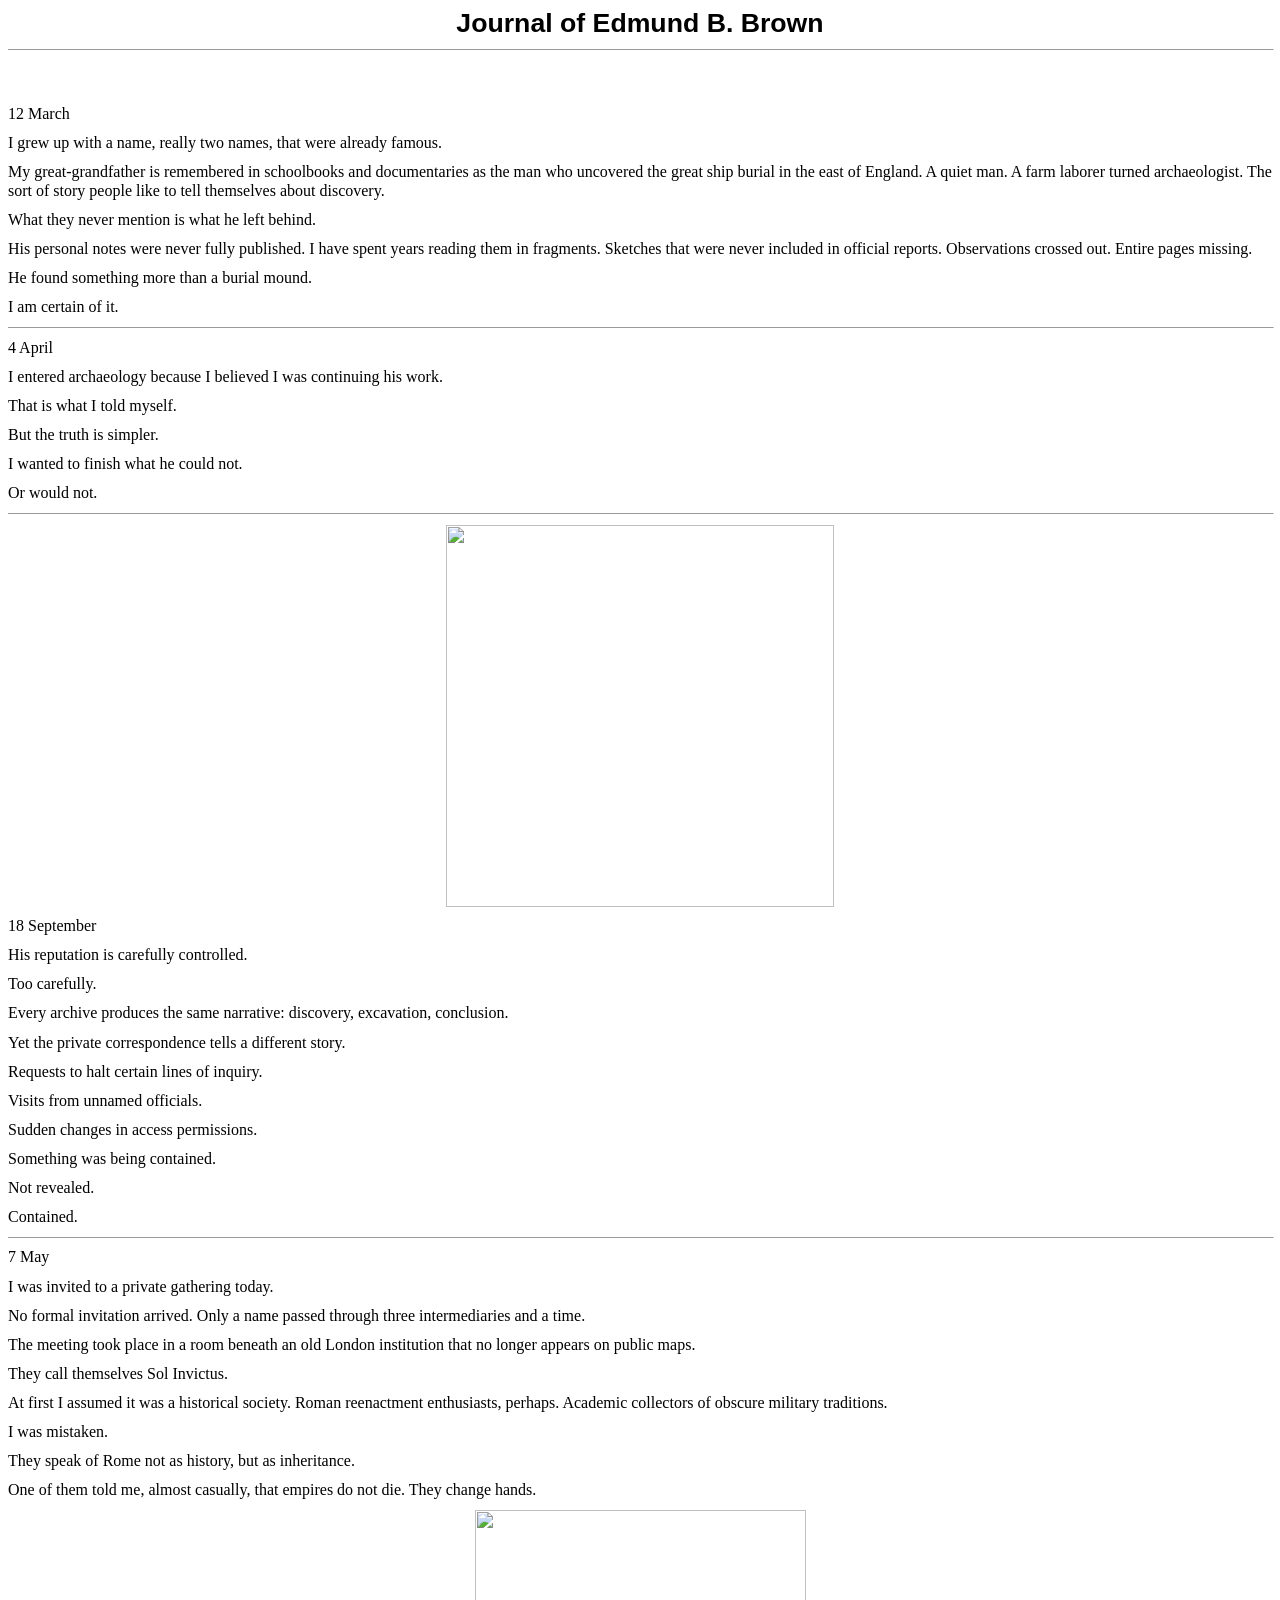
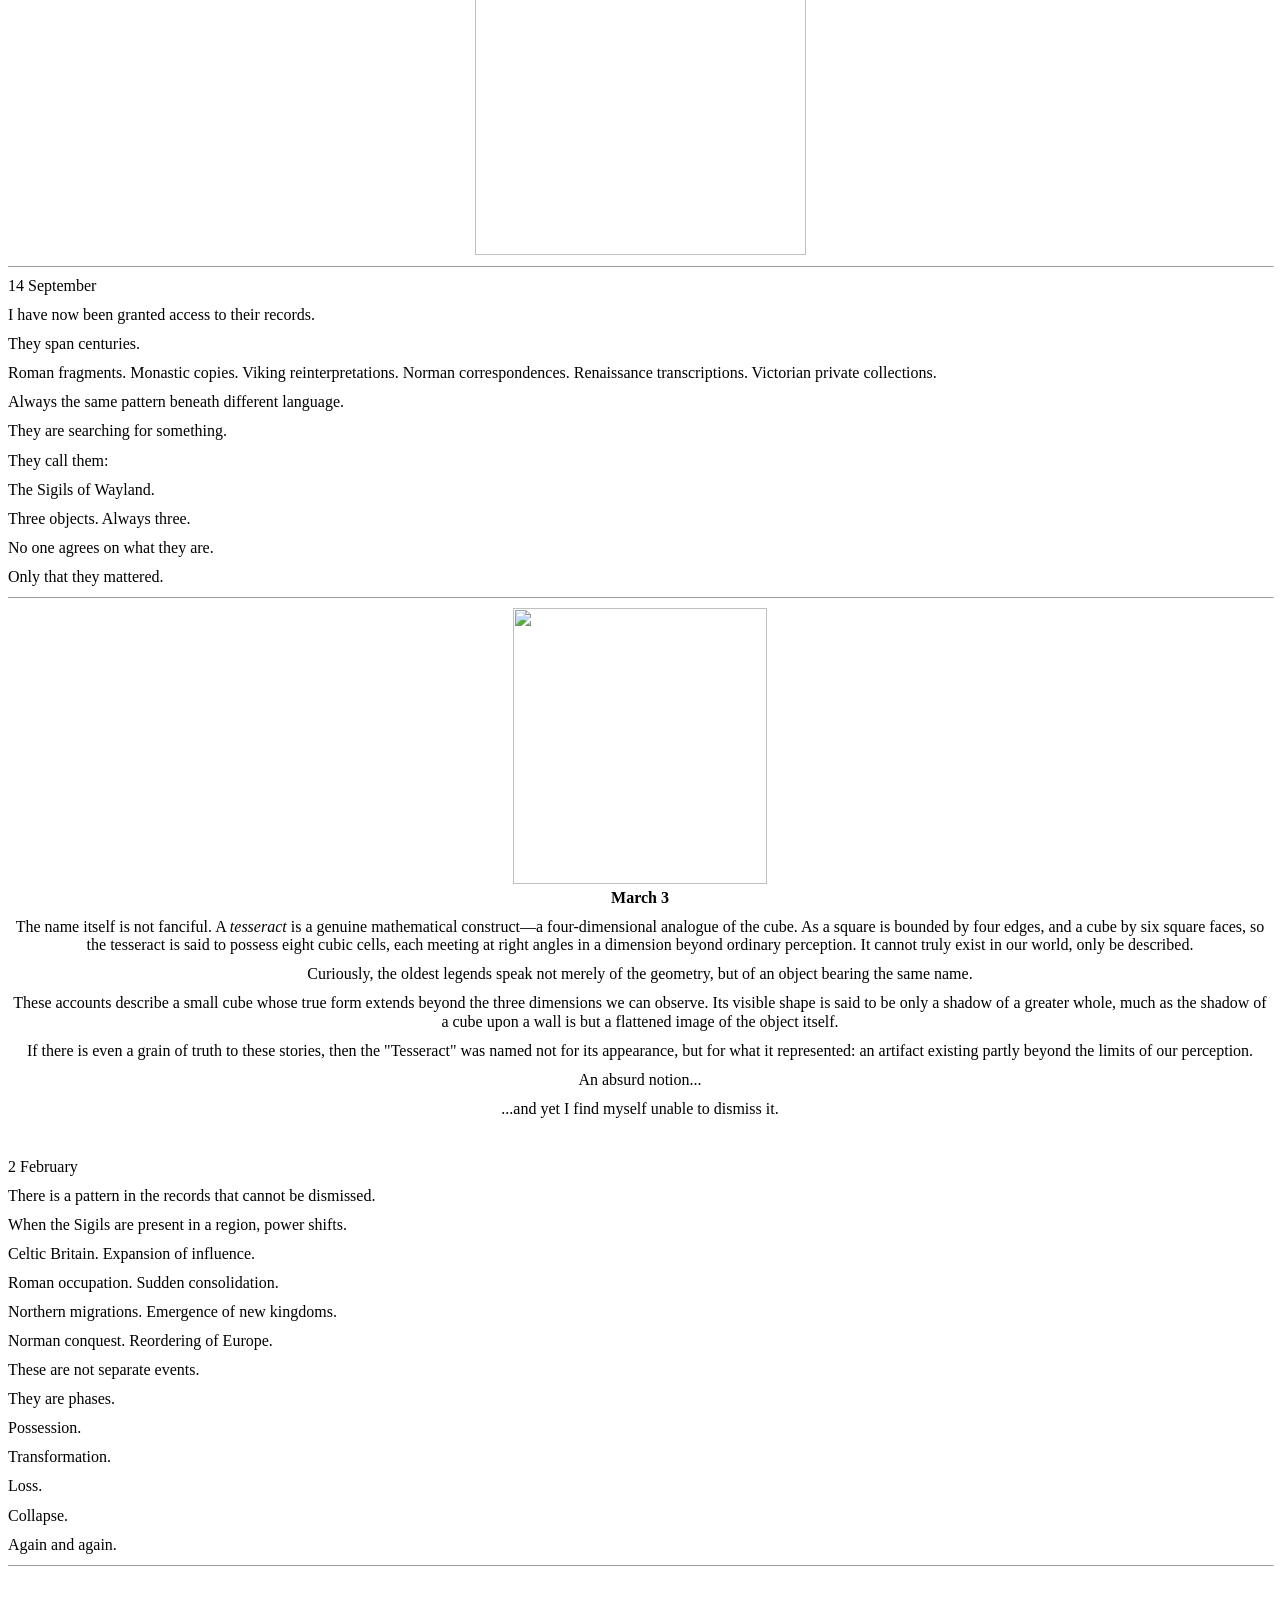
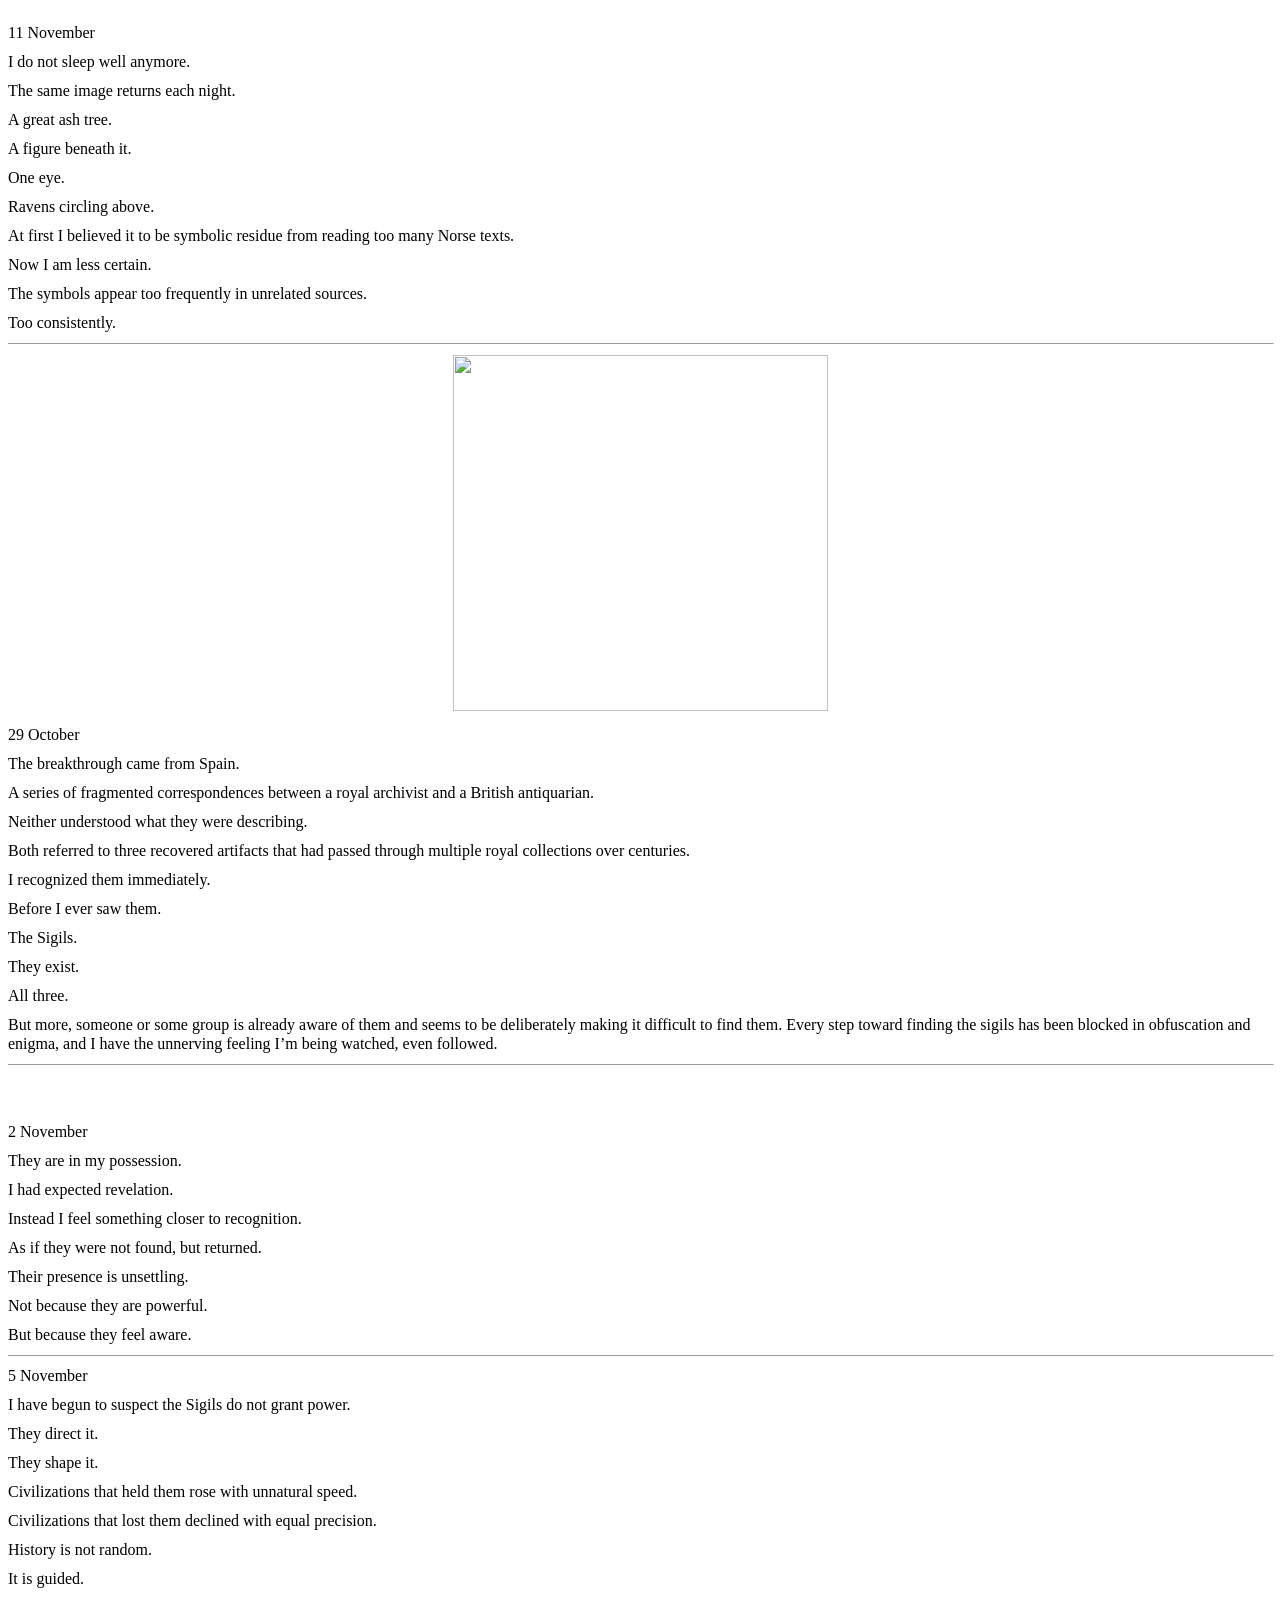
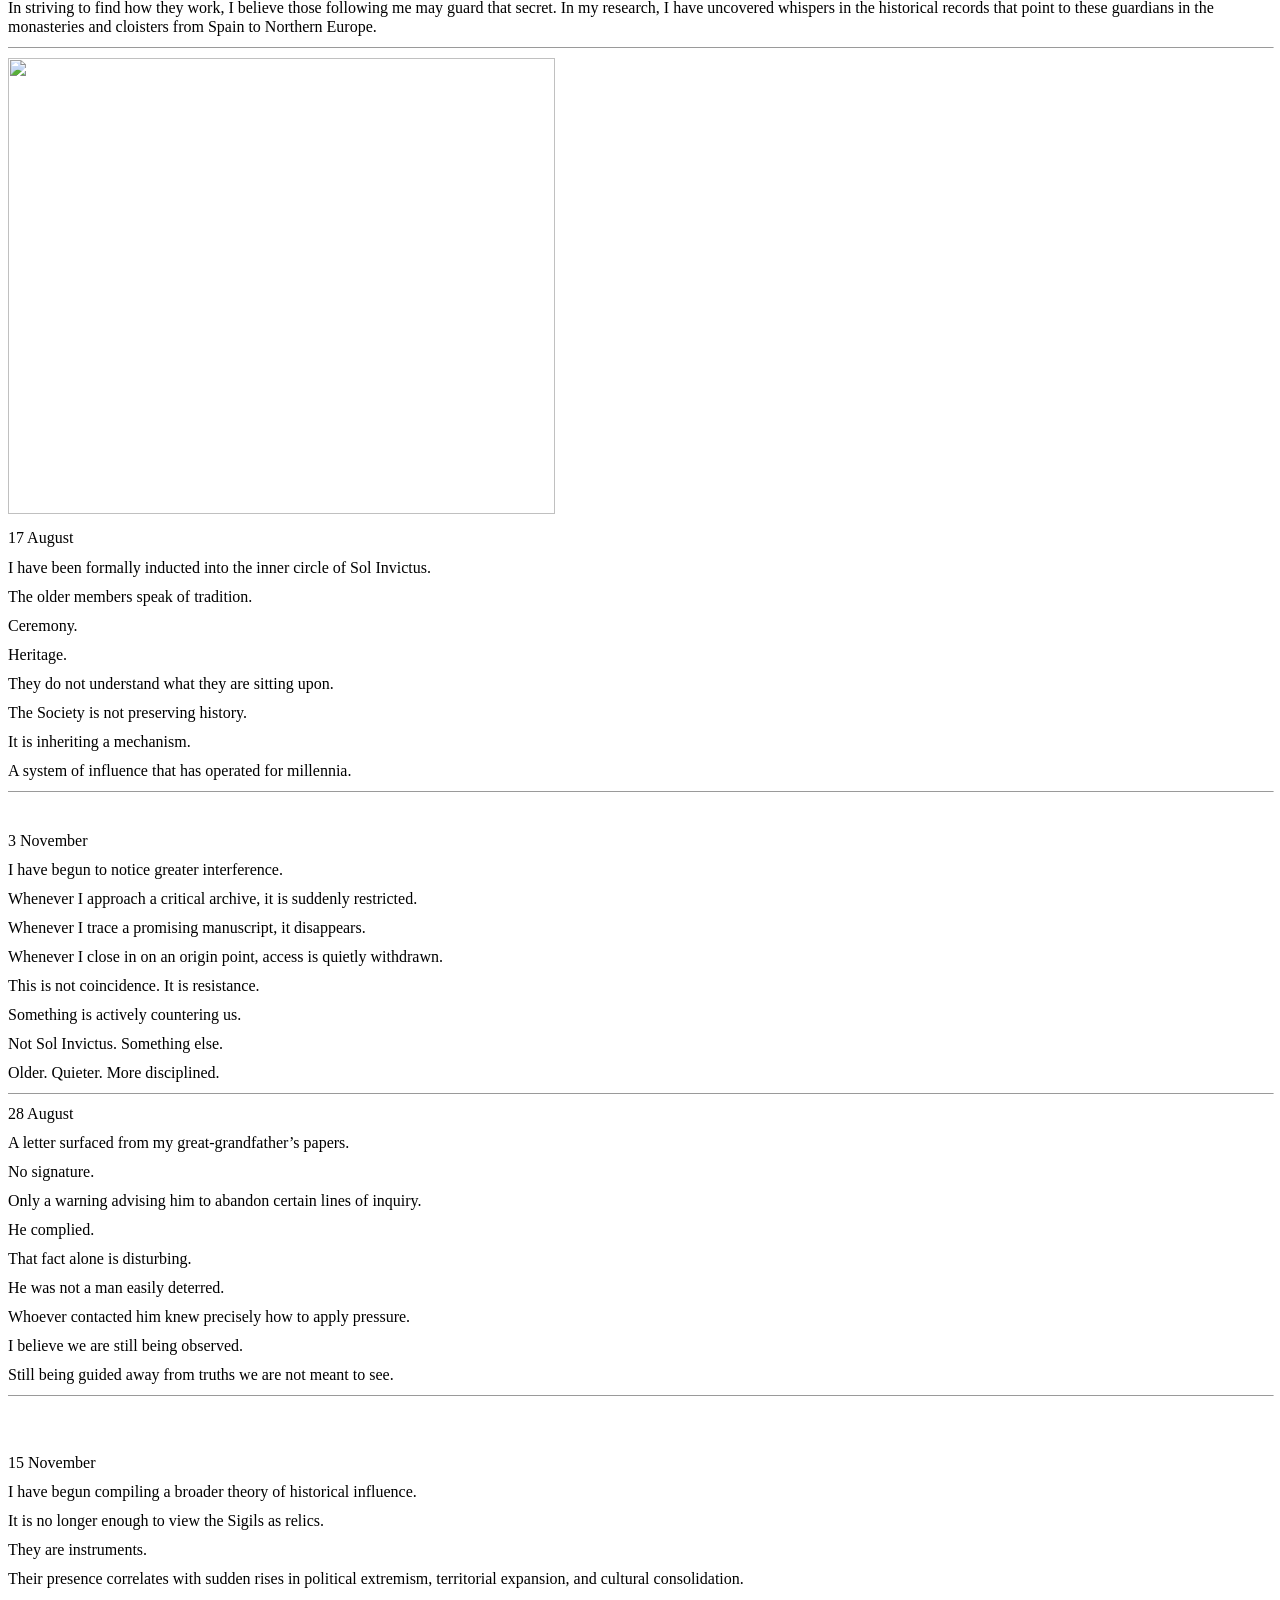
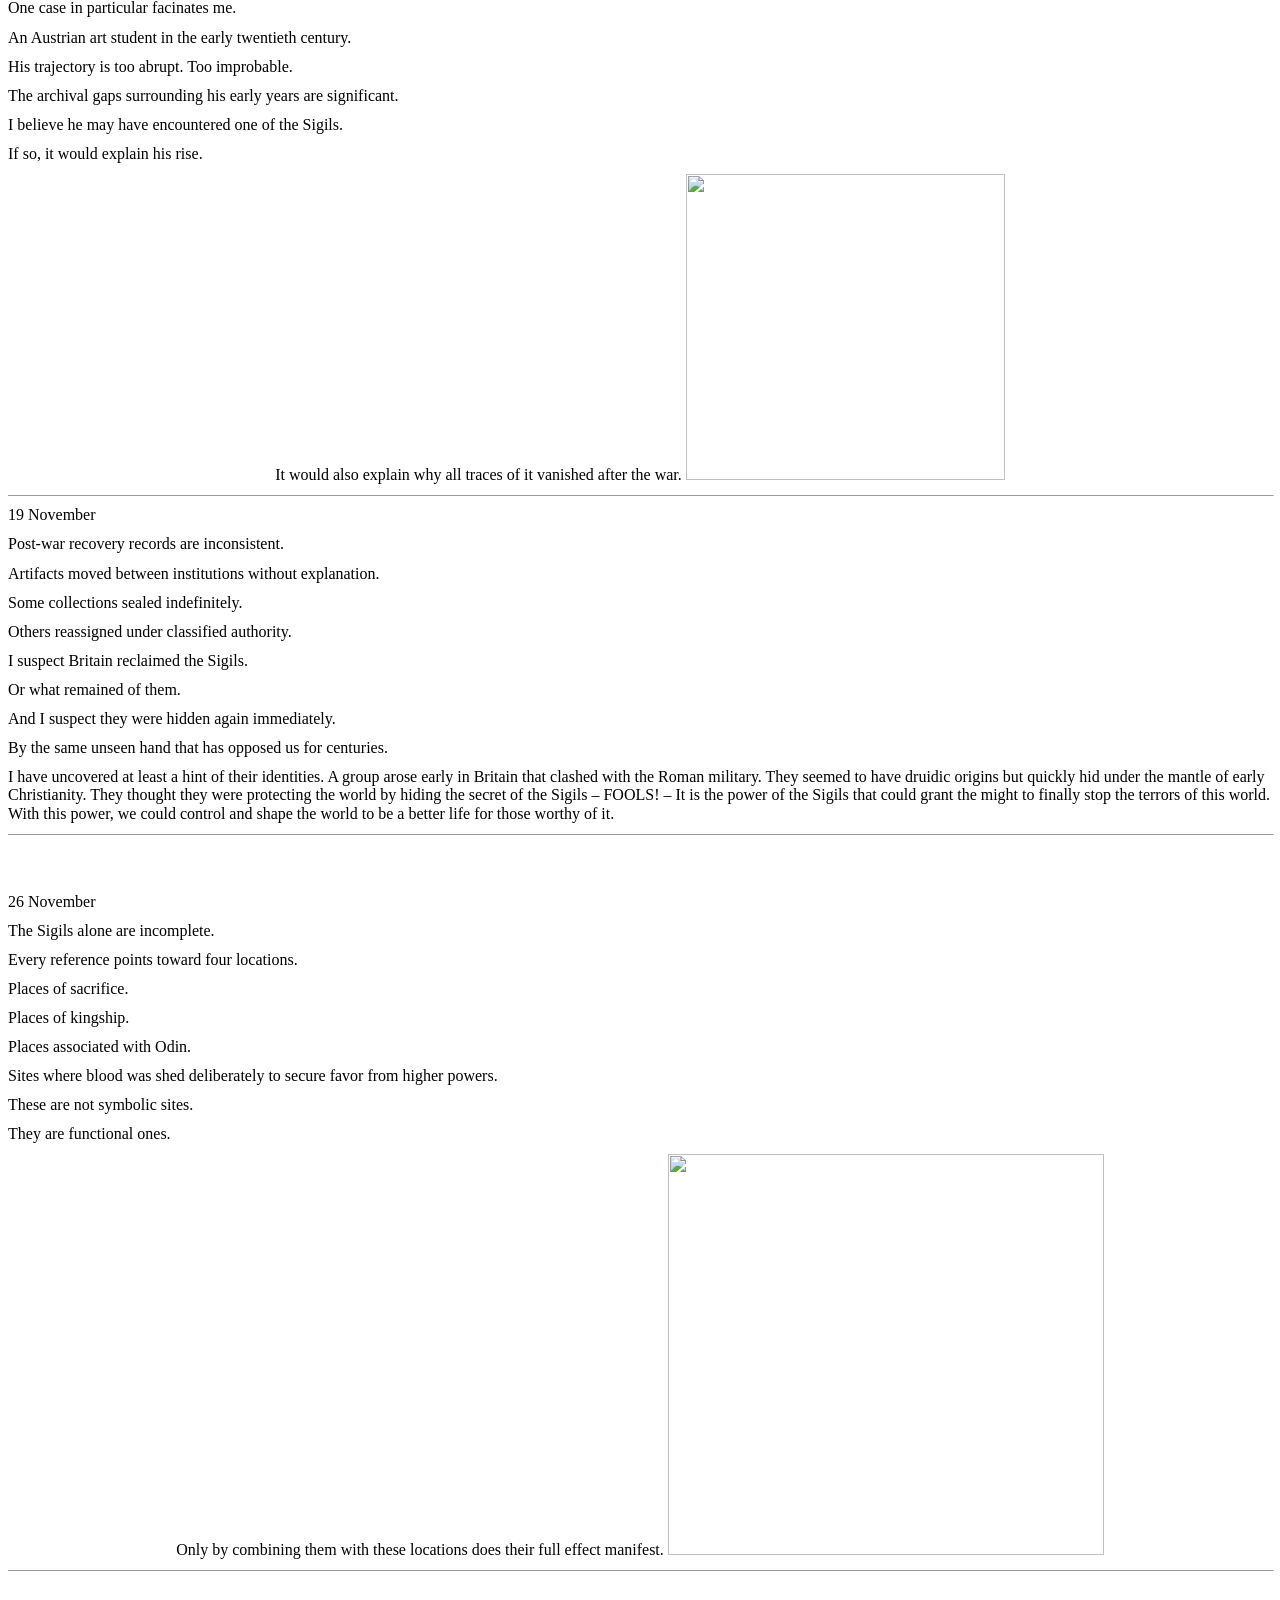
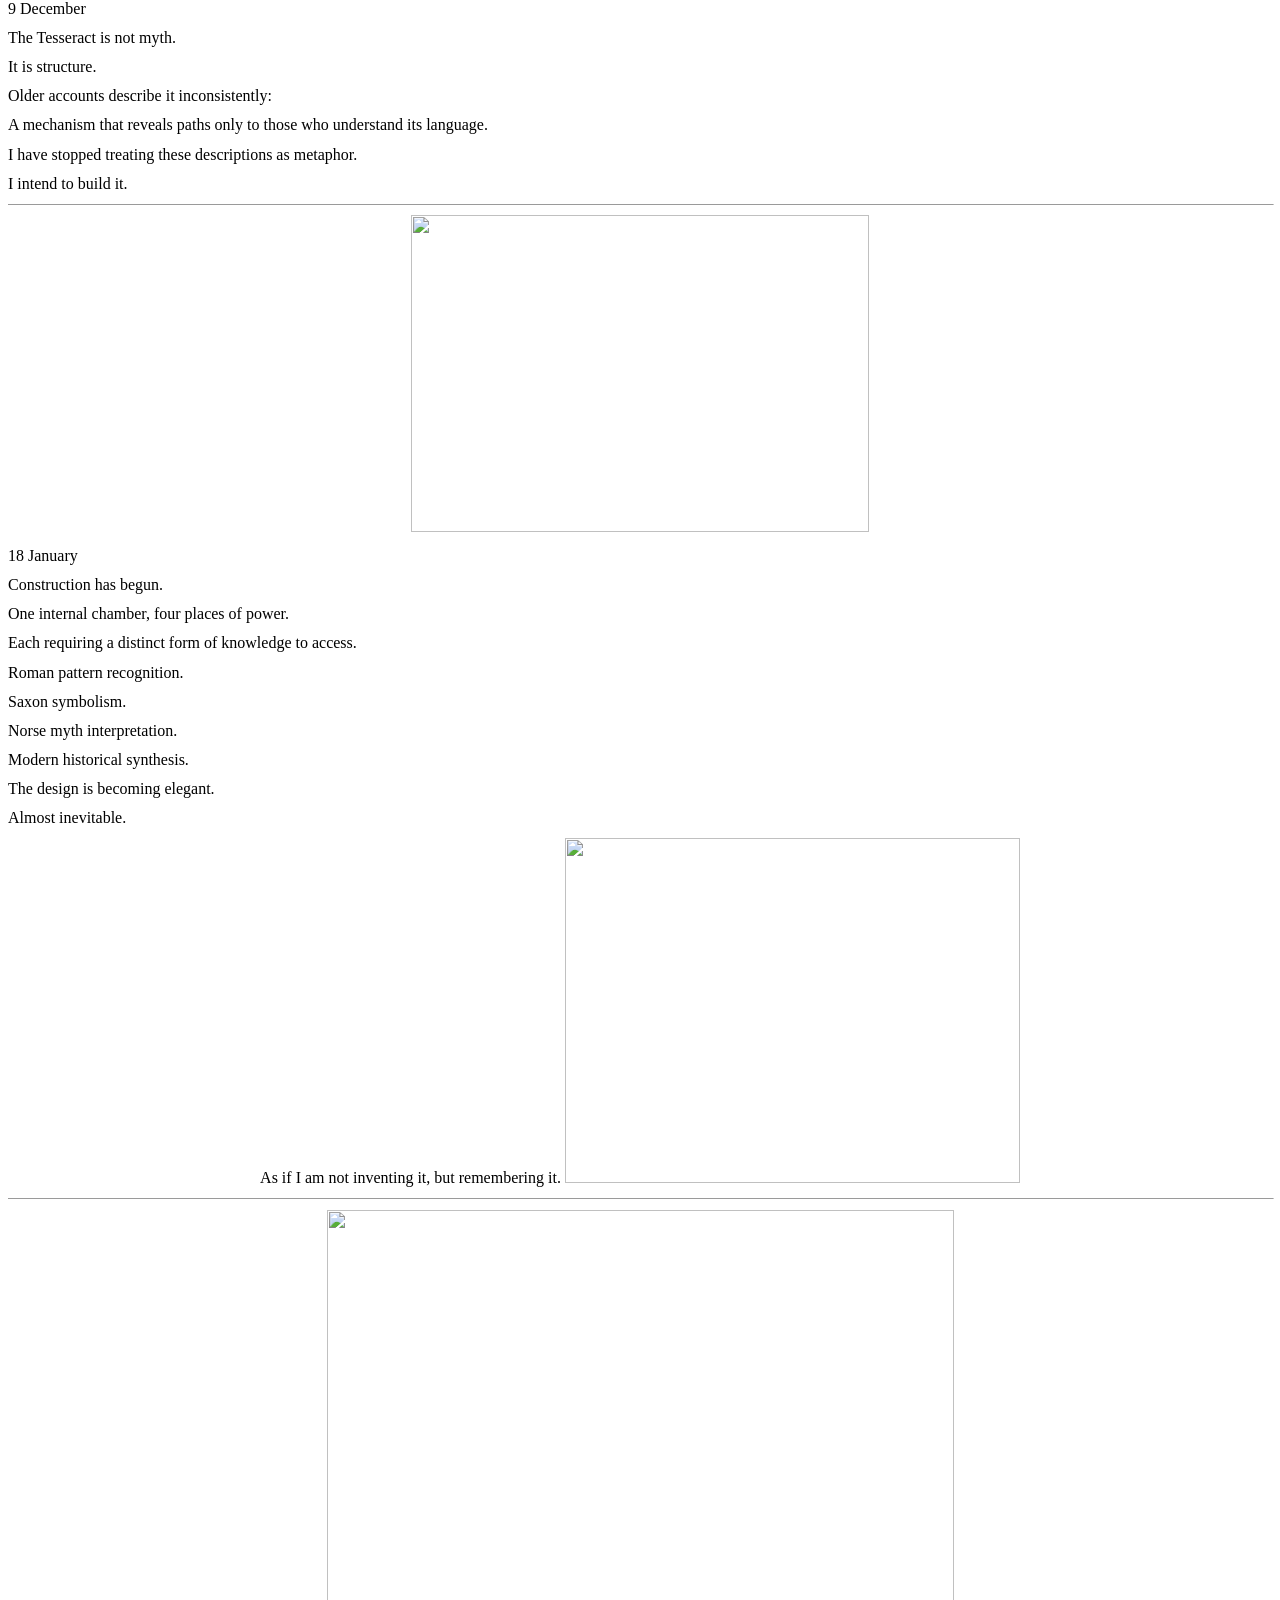
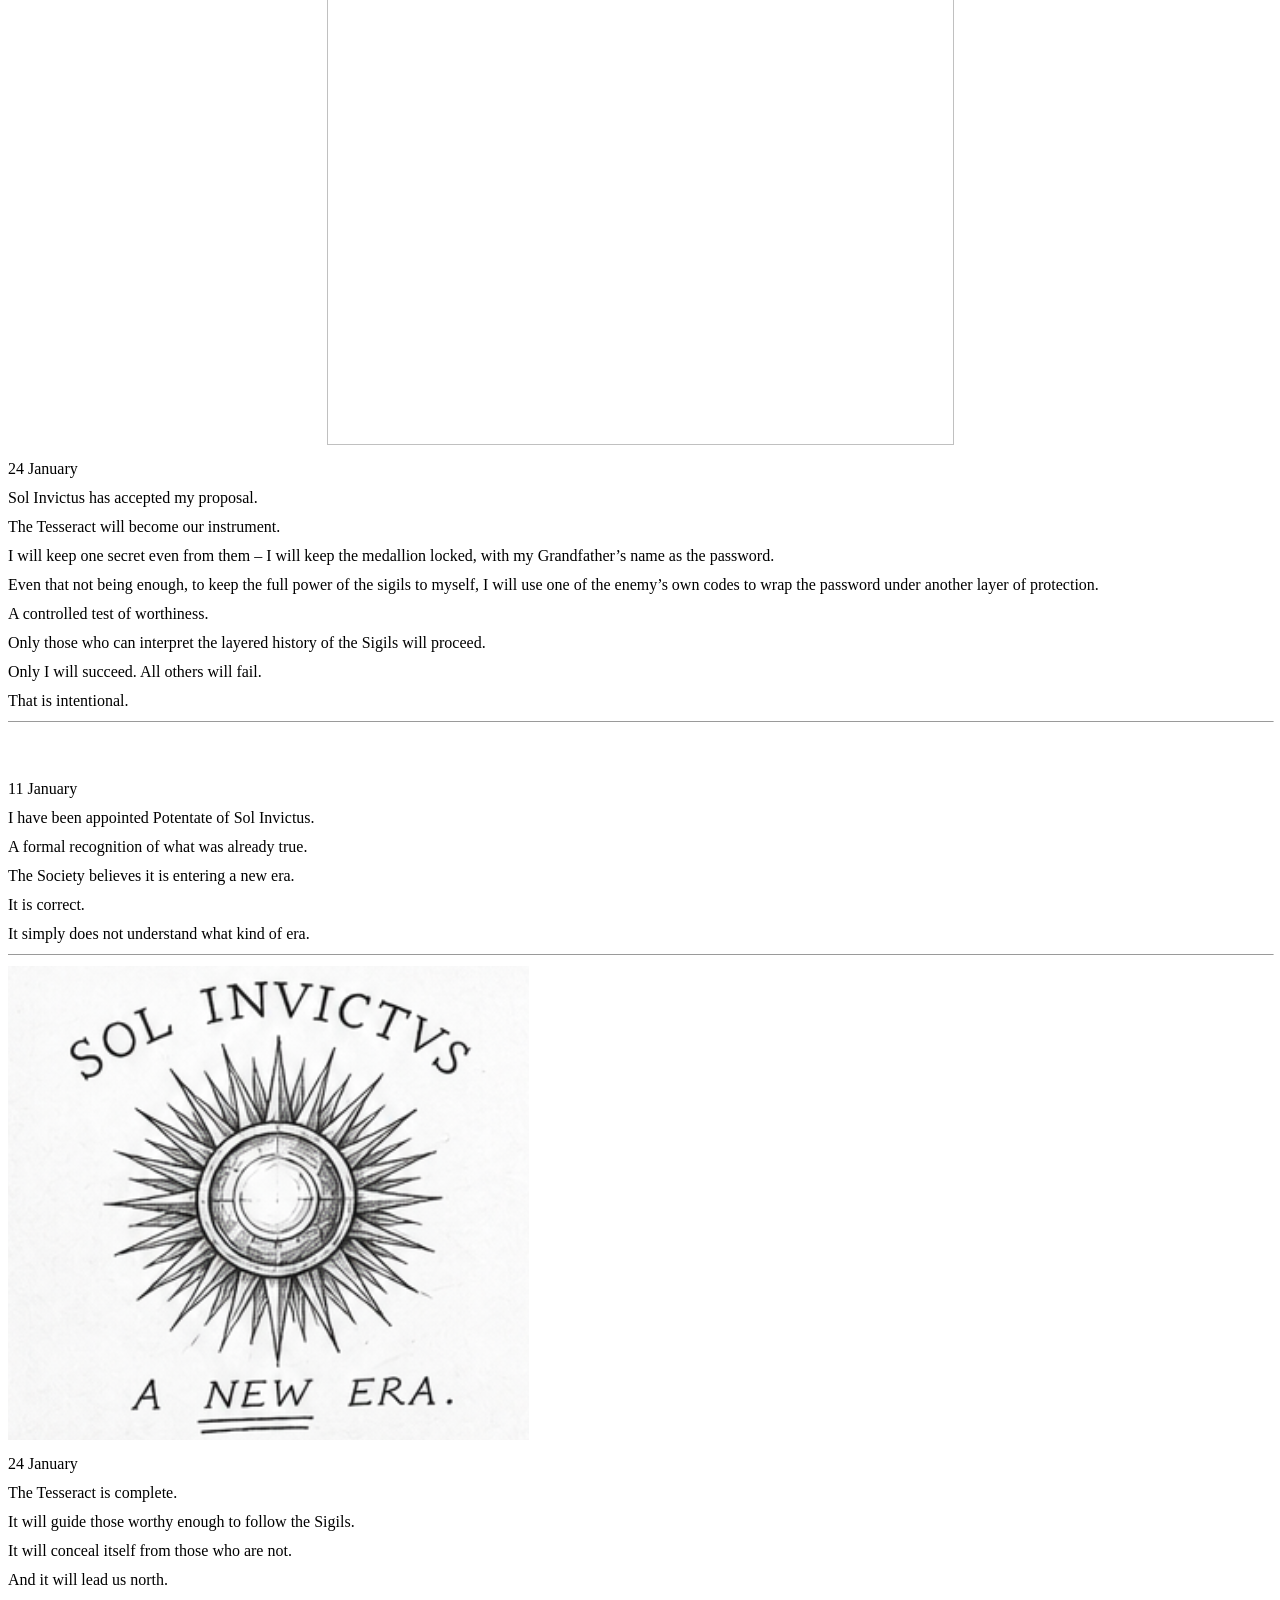
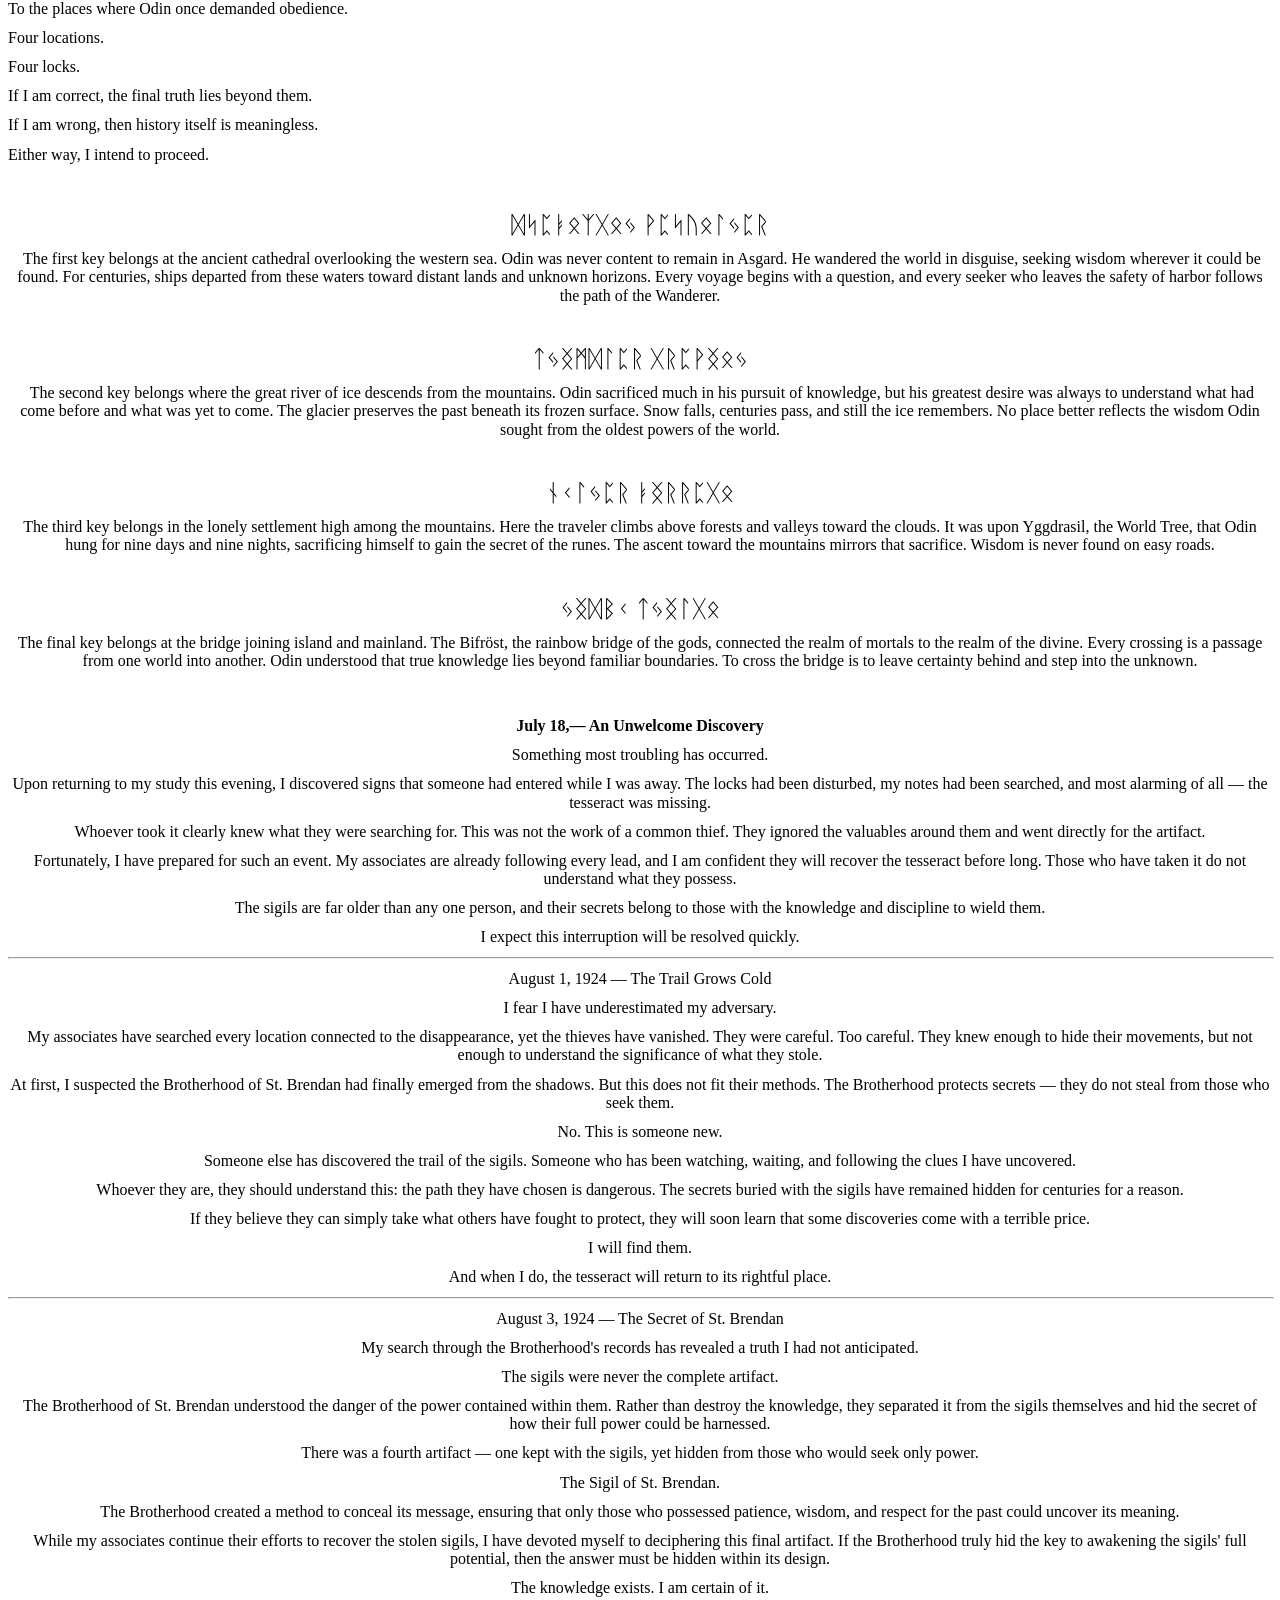
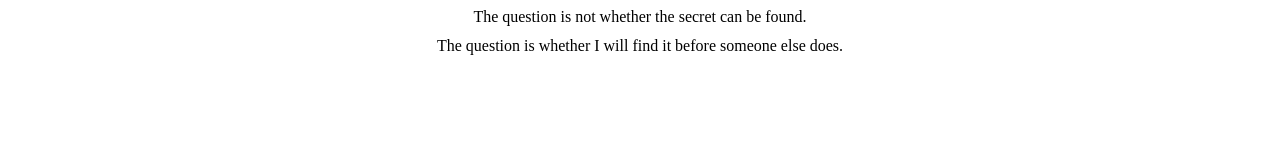
==== commit 8fd8c6c2: "Add files via upload" ====
--- a/journal.html
+++ b/journal.html
@@ -23,17 +23,17 @@
  <o:DocumentProperties>
   <o:Author>Andrew L Pierce</o:Author>
   <o:LastAuthor>Andrew L Pierce</o:LastAuthor>
-  <o:Revision>2</o:Revision>
-  <o:TotalTime>108</o:TotalTime>
+  <o:Revision>3</o:Revision>
+  <o:TotalTime>111</o:TotalTime>
   <o:LastPrinted>2026-06-11T19:49:00Z</o:LastPrinted>
   <o:Created>2026-07-16T17:38:00Z</o:Created>
-  <o:LastSaved>2026-07-16T17:38:00Z</o:LastSaved>
-  <o:Pages>24</o:Pages>
-  <o:Words>1763</o:Words>
-  <o:Characters>10052</o:Characters>
-  <o:Lines>83</o:Lines>
-  <o:Paragraphs>23</o:Paragraphs>
-  <o:CharactersWithSpaces>11792</o:CharactersWithSpaces>
+  <o:LastSaved>2026-07-20T19:39:00Z</o:LastSaved>
+  <o:Pages>26</o:Pages>
+  <o:Words>2224</o:Words>
+  <o:Characters>12678</o:Characters>
+  <o:Lines>105</o:Lines>
+  <o:Paragraphs>29</o:Paragraphs>
+  <o:CharactersWithSpaces>14873</o:CharactersWithSpaces>
   <o:Version>16.00</o:Version>
  </o:DocumentProperties>
  <o:CustomDocumentProperties>
@@ -1668,10 +1668,10 @@
 <p class=MsoNormal><span style='font-family:"MV Boli"'>What they never mention
 is what he left behind.<o:p></o:p></span></p>
 
-<p class=MsoNormal><span style='font-family:"MV Boli"'>His personal notes were
-never fully published. I have spent years reading them in fragments. Sketches
-that were never included in official reports. Observations crossed out. Entire
-pages <span class=GramE>missing</span>.<o:p></o:p></span></p>
+<p class=MsoNormal><span style='font-family:"MV Boli"'>His personal notes were never
+fully published. I have spent years reading them in fragments. Sketches that
+were never included in official reports. Observations crossed out. Entire pages
+<span class=GramE>missing</span>.<o:p></o:p></span></p>
 
 <p class=MsoNormal><span style='font-family:"MV Boli"'>He found something more
 than a burial mound.<o:p></o:p></span></p>
@@ -1737,11 +1737,11 @@
  </v:formulas>
  <v:path o:extrusionok="f" gradientshapeok="t" o:connecttype="rect"/>
  <o:lock v:ext="edit" aspectratio="t"/>
-</v:shapetype><v:shape id="Picture_x0020_4" o:spid="_x0000_i1066" type="#_x0000_t75"
+</v:shapetype><v:shape id="Picture_x0020_4" o:spid="_x0000_i1081" type="#_x0000_t75"
  style='width:291pt;height:286.5pt;visibility:visible;mso-wrap-style:square'>
  <v:imagedata src="journal_files/image001.png" o:title=""/>
 </v:shape><![endif]--><![if !vml]><img width=388 height=382
-src="journal_files/image002.png" v:shapes="Picture_x0020_4"><![endif]></span><span
+src="journal_files/image023.png" v:shapes="Picture_x0020_4"><![endif]></span><span
 style='font-family:"MV Boli"'><o:p></o:p></span></p>
 
 <p class=MsoNormal><span style='font-family:"MV Boli"'>18 September<o:p></o:p></span></p>
@@ -1751,8 +1751,8 @@
 
 <p class=MsoNormal><span style='font-family:"MV Boli"'>Too carefully.<o:p></o:p></span></p>
 
-<p class=MsoNormal><span style='font-family:"MV Boli"'>Every archive produces the
-same narrative: discovery, excavation, conclusion.<o:p></o:p></span></p>
+<p class=MsoNormal><span style='font-family:"MV Boli"'>Every archive produces
+the same narrative: discovery, excavation, conclusion.<o:p></o:p></span></p>
 
 <p class=MsoNormal><span style='font-family:"MV Boli"'>Yet <span class=GramE>the
 private</span> correspondence tells a different story.<o:p></o:p></span></p>
@@ -1792,8 +1792,9 @@
 <p class=MsoNormal><span style='font-family:"MV Boli"'>No formal invitation
 arrived. Only a name passed through three intermediaries and a time.<o:p></o:p></span></p>
 
-<p class=MsoNormal><span style='font-family:"MV Boli"'>The meeting took place in
-a room beneath an old London institution that no longer appears on public maps.<o:p></o:p></span></p>
+<p class=MsoNormal><span style='font-family:"MV Boli"'>The meeting took place
+in a room beneath an old London institution that no longer appears on public
+maps.<o:p></o:p></span></p>
 
 <p class=MsoNormal><span style='font-family:"MV Boli"'>They call themselves Sol
 Invictus.<o:p></o:p></span></p>
@@ -1812,11 +1813,11 @@
 
 <p class=MsoNormal align=center style='text-align:center'><span
 style='font-family:"MV Boli";mso-ligatures:none;mso-no-proof:yes'><!--[if gte vml 1]><v:shape
- id="Picture_x0020_6" o:spid="_x0000_i1065" type="#_x0000_t75" style='width:248pt;
- height:258.5pt;visibility:visible;mso-wrap-style:square'>
+ id="Picture_x0020_6" o:spid="_x0000_i1080" type="#_x0000_t75" style='width:248.25pt;
+ height:258.75pt;visibility:visible;mso-wrap-style:square'>
  <v:imagedata src="journal_files/image003.png" o:title=""/>
 </v:shape><![endif]--><![if !vml]><img width=331 height=345
-src="journal_files/image004.png" v:shapes="Picture_x0020_6"><![endif]></span><span
+src="journal_files/image024.png" v:shapes="Picture_x0020_6"><![endif]></span><span
 style='font-family:"MV Boli"'><o:p></o:p></span></p>
 
 <div style='margin-bottom:8.0pt'>
@@ -1873,17 +1874,17 @@
 
 <p class=MsoNormal align=center style='text-align:center'><span
 style='font-family:"MV Boli";mso-ligatures:none;mso-no-proof:yes'><!--[if gte vml 1]><v:shape
- id="Picture_x0020_3" o:spid="_x0000_i1064" type="#_x0000_t75" style='width:190.5pt;
+ id="Picture_x0020_3" o:spid="_x0000_i1079" type="#_x0000_t75" style='width:190.5pt;
  height:207pt;visibility:visible;mso-wrap-style:square'>
  <v:imagedata src="journal_files/image005.png" o:title=""/>
 </v:shape><![endif]--><![if !vml]><img width=254 height=276
-src="journal_files/image006.png" v:shapes="Picture_x0020_3"><![endif]></span><span
+src="journal_files/image025.png" v:shapes="Picture_x0020_3"><![endif]></span><span
 style='font-family:"MV Boli"'><br clear=all style='page-break-before:always'>
 <b>March 3</b><o:p></o:p></span></p>
 
 <p class=MsoNormal align=center style='text-align:center'><span
 style='font-family:"MV Boli"'>The name itself is not fanciful. A <i>tesseract</i>
-is a genuine mathematical constructa four-dimensional analogue of the cube. As
+is a genuine mathematical construct�a four-dimensional analogue of the cube. As
 a square is bounded by four edges, and a cube by six square <span class=GramE>faces,
 so</span> the tesseract is said to possess eight cubic cells, each meeting at
 right angles in a dimension beyond ordinary perception. It cannot truly exist
@@ -1895,9 +1896,9 @@
 
 <p class=MsoNormal align=center style='text-align:center'><span
 style='font-family:"MV Boli"'>These accounts describe a small cube whose true
-form extends beyond the three dimensions we can observe. Its visible shape is said
-to be only a shadow of a greater <span class=GramE>whole</span>, much as the
-shadow of a cube upon a wall is but a flattened image of the object itself.<o:p></o:p></span></p>
+form extends beyond the three dimensions we can observe. Its visible shape is
+said to be only a shadow of a greater <span class=GramE>whole</span>, much as
+the shadow of a cube upon a wall is but a flattened image of the object itself.<o:p></o:p></span></p>
 
 <p class=MsoNormal align=center style='text-align:center'><span
 style='font-family:"MV Boli"'>If there is even a grain of truth to these
@@ -1919,8 +1920,8 @@
 <p class=MsoNormal><span style='font-family:"MV Boli"'>There is a pattern in
 the records that cannot be dismissed.<o:p></o:p></span></p>
 
-<p class=MsoNormal><span style='font-family:"MV Boli"'>When the Sigils are present
-in a region, power shifts.<o:p></o:p></span></p>
+<p class=MsoNormal><span style='font-family:"MV Boli"'>When the Sigils are
+present in a region, power shifts.<o:p></o:p></span></p>
 
 <p class=MsoNormal><span style='font-family:"MV Boli"'>Celtic Britain.
 Expansion of influence.<o:p></o:p></span></p>
@@ -2008,11 +2009,11 @@
 
 <p class=MsoNormal align=center style='text-align:center'><span
 style='font-family:"MV Boli";mso-ligatures:none;mso-no-proof:yes'><!--[if gte vml 1]><v:shape
- id="Picture_x0020_12" o:spid="_x0000_i1063" type="#_x0000_t75" style='width:281pt;
+ id="Picture_x0020_12" o:spid="_x0000_i1078" type="#_x0000_t75" style='width:281.25pt;
  height:267pt;visibility:visible;mso-wrap-style:square'>
  <v:imagedata src="journal_files/image007.png" o:title=""/>
 </v:shape><![endif]--><![if !vml]><img width=375 height=356
-src="journal_files/image008.png" v:shapes="Picture_x0020_12"><![endif]></span><span
+src="journal_files/image026.png" v:shapes="Picture_x0020_12"><![endif]></span><span
 style='font-family:"MV Boli"'><br clear=all style='mso-special-character:line-break;
 page-break-before:always'>
 <o:p></o:p></span></p>
@@ -2047,7 +2048,7 @@
 <p class=MsoNormal><span style='font-family:"MV Boli"'>But more, someone or
 some group is already aware of them and seems to be deliberately making it
 difficult to find them. Every step toward finding the sigils has been blocked
-in obfuscation and enigma, and I have the unnerving feeling Im being watched,
+in obfuscation and enigma, and I have the unnerving feeling I�m being watched,
 even followed.<o:p></o:p></span></p>
 
 <div style='margin-bottom:8.0pt'>
@@ -2124,9 +2125,9 @@
 <p class=MsoNormal><span style='font-family:"MV Boli"'>It is guided.<o:p></o:p></span></p>
 
 <p class=MsoNormal><span style='font-family:"MV Boli"'>In striving to find how
-they work, I believe those following me may guard that secret. In my research, I
-have uncovered whispers in the historical records that point to these guardians
-in the monasteries and cloisters from Spain to Northern Europe. <o:p></o:p></span></p>
+they work, I believe those following me may guard that secret. In my research,
+I have uncovered whispers in the historical records that point to these
+guardians in the monasteries and cloisters from Spain to Northern Europe. <o:p></o:p></span></p>
 
 <div style='margin-bottom:8.0pt'>
 
@@ -2140,12 +2141,12 @@
 </div>
 
 <p class=MsoNormal><span style='font-family:"MV Boli";mso-ligatures:none;
-mso-no-proof:yes'><!--[if gte vml 1]><v:shape id="Picture_x0020_16" o:spid="_x0000_i1062"
- type="#_x0000_t75" style='width:410.5pt;height:342pt;visibility:visible;
+mso-no-proof:yes'><!--[if gte vml 1]><v:shape id="Picture_x0020_16" o:spid="_x0000_i1077"
+ type="#_x0000_t75" style='width:410.25pt;height:342pt;visibility:visible;
  mso-wrap-style:square'>
  <v:imagedata src="journal_files/image009.png" o:title=""/>
 </v:shape><![endif]--><![if !vml]><img width=547 height=456
-src="journal_files/image010.png" v:shapes="Picture_x0020_16"><![endif]></span><span
+src="journal_files/image027.png" v:shapes="Picture_x0020_16"><![endif]></span><span
 style='font-family:"MV Boli"'><br clear=all style='mso-special-character:line-break;
 page-break-before:always'>
 <o:p></o:p></span></p>
@@ -2228,7 +2229,7 @@
 <p class=MsoNormal><span style='font-family:"MV Boli"'>28 August<o:p></o:p></span></p>
 
 <p class=MsoNormal><span style='font-family:"MV Boli"'>A letter surfaced from
-my great-grandfathers papers.<o:p></o:p></span></p>
+my great-grandfather�s papers.<o:p></o:p></span></p>
 
 <p class=MsoNormal><span style='font-family:"MV Boli"'>No signature.<o:p></o:p></span></p>
 
@@ -2281,9 +2282,9 @@
 
 <p class=MsoNormal><span style='font-family:"MV Boli"'>They are instruments.<o:p></o:p></span></p>
 
-<p class=MsoNormal><span style='font-family:"MV Boli"'>Their presence correlates
-with sudden rises in political extremism, territorial expansion, and cultural
-consolidation.<o:p></o:p></span></p>
+<p class=MsoNormal><span style='font-family:"MV Boli"'>Their presence
+correlates with sudden rises in political extremism, territorial expansion, and
+cultural consolidation.<o:p></o:p></span></p>
 
 <p class=MsoNormal><span style='font-family:"MV Boli"'>One case in particular <span
 class=SpellE>facinates</span> me.<o:p></o:p></span></p>
@@ -2307,11 +2308,11 @@
 style='font-family:"MV Boli"'>It would also explain why all traces of it
 vanished after the war.<span style='mso-no-proof:yes'> </span></span><span
 style='font-family:"MV Boli";mso-ligatures:none;mso-no-proof:yes'><!--[if gte vml 1]><v:shape
- id="Picture_x0020_20" o:spid="_x0000_i1061" type="#_x0000_t75" style='width:239pt;
+ id="Picture_x0020_20" o:spid="_x0000_i1076" type="#_x0000_t75" style='width:239.25pt;
  height:229.5pt;visibility:visible;mso-wrap-style:square'>
  <v:imagedata src="journal_files/image011.png" o:title=""/>
 </v:shape><![endif]--><![if !vml]><img width=319 height=306
-src="journal_files/image012.png" v:shapes="Picture_x0020_20"><![endif]></span><span
+src="journal_files/image028.png" v:shapes="Picture_x0020_20"><![endif]></span><span
 style='font-family:"MV Boli"'><o:p></o:p></span></p>
 
 <div style='margin-bottom:8.0pt'>
@@ -2327,8 +2328,8 @@
 
 <p class=MsoNormal><span style='font-family:"MV Boli"'>19 November<o:p></o:p></span></p>
 
-<p class=MsoNormal><span style='font-family:"MV Boli"'>Post-war recovery records
-are inconsistent.<o:p></o:p></span></p>
+<p class=MsoNormal><span style='font-family:"MV Boli"'>Post-war recovery
+records are inconsistent.<o:p></o:p></span></p>
 
 <p class=MsoNormal><span style='font-family:"MV Boli"'>Artifacts moved between
 institutions without explanation.<o:p></o:p></span></p>
@@ -2352,12 +2353,12 @@
 that has opposed us for centuries. <o:p></o:p></span></p>
 
 <p class=MsoNormal><span style='font-family:"MV Boli"'>I have uncovered at
-least a hint of their identities. A group arose early in Britain that clashed with
-the Roman military. They seemed to have druidic origins but quickly hid under
-the mantle of early Christianity. They thought they were protecting the world
-by hiding the secret of the Sigils  FOOLS!  It is the power of the Sigils
-that could grant the might to finally stop the terrors of this world. With this
-power, we could control and shape the world to be a better life for <span
+least a hint of their identities. A group arose early in Britain that clashed
+with the Roman military. They seemed to have druidic origins but quickly hid
+under the mantle of early Christianity. They thought they were protecting the
+world by hiding the secret of the Sigils � FOOLS! � It is the power of the
+Sigils that could grant the might to finally stop the terrors of this world.
+With this power, we could control and shape the world to be a better life for <span
 class=GramE>those worthy</span> of it. <o:p></o:p></span></p>
 
 <div style='margin-bottom:8.0pt'>
@@ -2407,11 +2408,11 @@
 style='font-family:"MV Boli"'>Only by combining them with these locations does
 their full effect manifest.<span style='mso-no-proof:yes'> </span></span><span
 style='font-family:"MV Boli";mso-ligatures:none;mso-no-proof:yes'><!--[if gte vml 1]><v:shape
- id="Picture_x0020_23" o:spid="_x0000_i1060" type="#_x0000_t75" style='width:327pt;
- height:301pt;visibility:visible;mso-wrap-style:square'>
+ id="Picture_x0020_23" o:spid="_x0000_i1075" type="#_x0000_t75" style='width:327pt;
+ height:300.75pt;visibility:visible;mso-wrap-style:square'>
  <v:imagedata src="journal_files/image013.png" o:title=""/>
 </v:shape><![endif]--><![if !vml]><img width=436 height=401
-src="journal_files/image014.png" v:shapes="Picture_x0020_23"><![endif]></span><span
+src="journal_files/image029.png" v:shapes="Picture_x0020_23"><![endif]></span><span
 style='font-family:"MV Boli"'><o:p></o:p></span></p>
 
 <div style='margin-bottom:8.0pt'>
@@ -2462,11 +2463,11 @@
 
 <p class=MsoNormal align=center style='text-align:center'><span
 style='font-family:"MV Boli";mso-ligatures:none;mso-no-proof:yes'><!--[if gte vml 1]><v:shape
- id="Picture_x0020_26" o:spid="_x0000_i1059" type="#_x0000_t75" style='width:343.5pt;
- height:237.5pt;visibility:visible;mso-wrap-style:square'>
+ id="Picture_x0020_26" o:spid="_x0000_i1074" type="#_x0000_t75" style='width:343.5pt;
+ height:237.75pt;visibility:visible;mso-wrap-style:square'>
  <v:imagedata src="journal_files/image015.png" o:title=""/>
 </v:shape><![endif]--><![if !vml]><img width=458 height=317
-src="journal_files/image016.png" v:shapes="Picture_x0020_26"><![endif]></span><span
+src="journal_files/image030.png" v:shapes="Picture_x0020_26"><![endif]></span><span
 style='font-family:"MV Boli"'><br clear=all style='mso-special-character:line-break;
 page-break-before:always'>
 <o:p></o:p></span></p>
@@ -2501,11 +2502,11 @@
 style='font-family:"MV Boli"'>As if I am not inventing <span class=GramE>it,
 but</span> remembering it.<span style='mso-no-proof:yes'> </span></span><span
 style='font-family:"MV Boli";mso-ligatures:none;mso-no-proof:yes'><!--[if gte vml 1]><v:shape
- id="Picture_x0020_27" o:spid="_x0000_i1058" type="#_x0000_t75" style='width:341.5pt;
- height:258.5pt;visibility:visible;mso-wrap-style:square'>
+ id="Picture_x0020_27" o:spid="_x0000_i1073" type="#_x0000_t75" style='width:341.25pt;
+ height:258.75pt;visibility:visible;mso-wrap-style:square'>
  <v:imagedata src="journal_files/image017.png" o:title=""/>
 </v:shape><![endif]--><![if !vml]><img width=455 height=345
-src="journal_files/image018.png" v:shapes="Picture_x0020_27"><![endif]></span><span
+src="journal_files/image031.png" v:shapes="Picture_x0020_27"><![endif]></span><span
 style='font-family:"MV Boli"'><o:p></o:p></span></p>
 
 <div style='margin-bottom:8.0pt'>
@@ -2520,7 +2521,7 @@
 </div>
 
 <p class=MsoNormal align=center style='text-align:center'><!--[if gte vml 1]><v:rect
- id="Rectangle_x0020_381529367" o:spid="_x0000_s1026" style='position:absolute;
+ id="Rectangle_x0020_1900925679" o:spid="_x0000_s1026" style='position:absolute;
  left:0;text-align:left;margin-left:66.75pt;margin-top:24pt;width:19.5pt;
  height:12pt;z-index:251659264;visibility:visible;mso-wrap-style:square;
  mso-width-percent:0;mso-height-percent:0;mso-wrap-distance-left:9pt;
@@ -2563,14 +2564,14 @@
 APMAAADpBQAAAAA=
 " fillcolor="black [3213]" stroked="f" strokeweight="1pt"/><![endif]--><![if !vml]><span
 style='mso-ignore:vglayout;position:absolute;z-index:251659264;left:0px;
-margin-left:149px;margin-top:6261px;width:39px;height:24px'><img width=26
-height=16 src="journal_files/image019.png" v:shapes="Rectangle_x0020_381529367"></span><![endif]><span
+margin-left:89px;margin-top:32px;width:26px;height:16px'><img width=26
+height=16 src="journal_files/image032.png" v:shapes="Rectangle_x0020_1900925679"></span><![endif]><span
 style='font-family:"MV Boli";mso-ligatures:none;mso-no-proof:yes'><!--[if gte vml 1]><v:shape
- id="Picture_x0020_5" o:spid="_x0000_i1057" type="#_x0000_t75" style='width:470pt;
- height:626.5pt;visibility:visible;mso-wrap-style:square'>
+ id="Picture_x0020_5" o:spid="_x0000_i1072" type="#_x0000_t75" style='width:470.25pt;
+ height:626.25pt;visibility:visible;mso-wrap-style:square'>
  <v:imagedata src="journal_files/image020.png" o:title=""/>
 </v:shape><![endif]--><![if !vml]><img width=627 height=835
-src="journal_files/image021.jpg" v:shapes="Picture_x0020_5"><![endif]></span><span
+src="journal_files/image033.jpg" v:shapes="Picture_x0020_5"><![endif]></span><span
 style='font-family:"MV Boli"'><br clear=all style='mso-special-character:line-break;
 page-break-before:always'>
 <o:p></o:p></span></p>
@@ -2584,12 +2585,12 @@
 become our instrument.<o:p></o:p></span></p>
 
 <p class=MsoNormal><span style='font-family:"MV Boli"'>I will keep one secret
-even from them  I will keep the medallion locked, with my <span class=GramE>Grandfathers</span>
+even from them � I will keep the medallion locked, with my <span class=GramE>Grandfather�s</span>
 name as the password. <o:p></o:p></span></p>
 
 <p class=MsoNormal><span style='font-family:"MV Boli"'>Even that not being
 enough, to keep the full power of the sigils to myself, I will use one of the
-enemys own codes to wrap the password under another layer of protection.<o:p></o:p></span></p>
+enemy�s own codes to wrap the password under another layer of protection.<o:p></o:p></span></p>
 
 <p class=MsoNormal><span style='font-family:"MV Boli"'>A controlled test of
 worthiness.<o:p></o:p></span></p>
@@ -2650,8 +2651,8 @@
 </div>
 
 <p class=MsoNormal><span style='font-family:"MV Boli";mso-ligatures:none;
-mso-no-proof:yes'><!--[if gte vml 1]><v:shape id="Picture_x0020_1" o:spid="_x0000_i1056"
- type="#_x0000_t75" style='width:391pt;height:355.5pt;visibility:visible;
+mso-no-proof:yes'><!--[if gte vml 1]><v:shape id="Picture_x0020_1" o:spid="_x0000_i1071"
+ type="#_x0000_t75" style='width:390.75pt;height:355.5pt;visibility:visible;
  mso-wrap-style:square'>
  <v:imagedata src="journal_files/image022.png" o:title=""/>
 </v:shape><![endif]--><![if !vml]><img width=521 height=474
@@ -2677,8 +2678,6 @@
 <p class=MsoNormal><span style='font-family:"MV Boli"'>To the places where Odin
 once demanded obedience.<o:p></o:p></span></p>
 
-	<p class=MsoNormal><span style='font-family:"MV Boli"'>I am not sure yet where; I must first unravel these runes. They do not match elder or younger Futhark, nor the Anglo-Saxon.<o:p></o:p></span></p>
-
 <p class=MsoNormal><span style='font-family:"MV Boli"'>Four locations.<o:p></o:p></span></p>
 
 <p class=MsoNormal><span style='font-family:"MV Boli"'>Four locks.<o:p></o:p></span></p>
@@ -2710,7 +2709,7 @@
 "Segoe UI Historic"'><o:p></o:p></span></p>
 
 <p class=MsoNormal align=center style='text-align:center'><span
-style='font-family:"Ink Free"'><span style='mso-spacerun:yes'> </span>The first
+style='font-family:"Ink Free"'><span style='mso-spacerun:yes'>�</span>The first
 key belongs <span class=GramE>at</span> the ancient cathedral overlooking the
 western sea. Odin was never content to remain in Asgard. He wandered the world
 in disguise, seeking wisdom wherever it could be found. For centuries, ships
@@ -2729,7 +2728,7 @@
 "Segoe UI Historic"'><o:p></o:p></span></p>
 
 <p class=MsoNormal align=center style='text-align:center'><span
-style='font-family:"Ink Free"'><span style='mso-spacerun:yes'> </span>The
+style='font-family:"Ink Free"'><span style='mso-spacerun:yes'>�</span>The
 second key belongs where the great river of ice descends from the mountains.
 Odin sacrificed much in his pursuit of knowledge, but his greatest desire was
 always to understand what had come before and what was yet to come. The glacier
@@ -2764,162 +2763,167 @@
 style='font-size:18.0pt;line-height:115%;font-family:"Ink Free"'> <o:p></o:p></span></p>
 
 <p class=MsoNormal align=center style='text-align:center'><span
-style='font-family:"Ink Free"'>The final key belongs at the bridge joining
-island and mainland. The Bifröst, the rainbow bridge of the gods, connected the
-realm of mortals to the realm of the divine. Every crossing is a passage from
-one world into another. Odin understood that true knowledge lies beyond
-familiar boundaries. To cross the bridge is to leave certainty behind and step
-into the unknown.<o:p></o:p></span></p>
-
-<p class=MsoNormal><o:p>&nbsp;</o:p></p>
-
-<p class=MsoNormal><span style='font-family:"MV Boli"'><o:p>&nbsp;</o:p></span></p>
+style='font-family:"Ink Free"'>The final key belongs at the bridge joining island
+and mainland. The Bifr�st, the rainbow bridge of the gods, connected the realm
+of mortals to the realm of the divine. Every crossing is a passage from one
+world into another. Odin understood that true knowledge lies beyond familiar
+boundaries. To cross the bridge is to leave certainty behind and step into the
+unknown.<o:p></o:p></span></p>
+
+<span style='font-size:12.0pt;font-family:"Ink Free";mso-fareast-font-family:
+Aptos;mso-fareast-theme-font:minor-latin;mso-bidi-font-family:"Times New Roman";
+mso-bidi-theme-font:minor-bidi;mso-font-kerning:1.0pt;mso-ligatures:standardcontextual;
+mso-ansi-language:EN-US;mso-fareast-language:EN-US;mso-bidi-language:AR-SA'><br
+clear=all style='mso-special-character:line-break;page-break-before:always'>
+</span>
+
+<p class=MsoNormal style='margin-bottom:0in;line-height:normal'><span
+style='font-family:"Ink Free"'><o:p>&nbsp;</o:p></span></p>
+
+<p class=MsoNormal align=center style='text-align:center'><b><span
+style='font-family:"Ink Free"'>July <span class=GramE>18,�</span> An Unwelcome
+Discovery<o:p></o:p></span></b></p>
+
+<p class=MsoNormal align=center style='text-align:center'><span
+style='font-family:"Ink Free"'>Something most troubling has occurred.<o:p></o:p></span></p>
+
+<p class=MsoNormal align=center style='text-align:center'><span
+style='font-family:"Ink Free"'>Upon returning to my study this evening, I
+discovered signs that someone had entered while I was away. The locks had been
+disturbed, my notes had been searched, and most alarming of all � the tesseract
+was missing.<o:p></o:p></span></p>
+
+<p class=MsoNormal align=center style='text-align:center'><span
+style='font-family:"Ink Free"'>Whoever took it clearly knew what they were
+searching for. This was not the work of a common thief. They ignored the
+valuables around them and went directly for the artifact.<o:p></o:p></span></p>
+
+<p class=MsoNormal align=center style='text-align:center'><span
+style='font-family:"Ink Free"'>Fortunately, I have prepared for such an event.
+My associates are already following every lead, and I am confident they will
+recover the tesseract before long. Those who have taken it do not understand
+what they possess.<o:p></o:p></span></p>
+
+<p class=MsoNormal align=center style='text-align:center'><span
+style='font-family:"Ink Free"'>The sigils are far older than any one person,
+and their secrets belong to those with the knowledge and discipline to wield
+them.<o:p></o:p></span></p>
+
+<p class=MsoNormal align=center style='text-align:center'><span
+style='font-family:"Ink Free"'>I expect this interruption will be resolved
+quickly.<o:p></o:p></span></p>
+
+<div class=MsoNormal align=center style='text-align:center'><span
+style='font-family:"Ink Free"'>
+
+<hr size=2 width="100%" align=center>
+
+</span></div>
+
+<p class=MsoNormal align=center style='text-align:center'><span
+style='font-family:"Ink Free"'>August 1, 1924 � The Trail Grows Cold<o:p></o:p></span></p>
+
+<p class=MsoNormal align=center style='text-align:center'><span
+style='font-family:"Ink Free"'>I fear I have underestimated my adversary.<o:p></o:p></span></p>
+
+<p class=MsoNormal align=center style='text-align:center'><span
+style='font-family:"Ink Free"'>My associates have searched every location
+connected to the disappearance, yet the thieves have vanished. They were
+careful. Too careful. They knew enough to hide their movements, but not enough
+to understand the significance of what they stole.<o:p></o:p></span></p>
+
+<p class=MsoNormal align=center style='text-align:center'><span
+style='font-family:"Ink Free"'>At first, I suspected the Brotherhood of St.
+Brendan had finally emerged from the shadows. But this does not fit their
+methods. The Brotherhood protects secrets � they do not steal from those who
+seek them.<o:p></o:p></span></p>
+
+<p class=MsoNormal align=center style='text-align:center'><span
+style='font-family:"Ink Free"'>No. This is someone new.<o:p></o:p></span></p>
+
+<p class=MsoNormal align=center style='text-align:center'><span
+style='font-family:"Ink Free"'>Someone else has discovered the trail of the
+sigils. Someone who has been watching, waiting, and following the clues I have
+uncovered.<o:p></o:p></span></p>
+
+<p class=MsoNormal align=center style='text-align:center'><span
+style='font-family:"Ink Free"'>Whoever they are, they should understand this:
+the path they have chosen is dangerous. The secrets buried with the sigils have
+remained hidden for centuries for a reason.<o:p></o:p></span></p>
+
+<p class=MsoNormal align=center style='text-align:center'><span
+style='font-family:"Ink Free"'>If they believe they can simply take what others
+have fought to protect, they will soon learn that some discoveries come with a
+terrible price.<o:p></o:p></span></p>
+
+<p class=MsoNormal align=center style='text-align:center'><span
+style='font-family:"Ink Free"'>I will find them.<o:p></o:p></span></p>
+
+<p class=MsoNormal align=center style='text-align:center'><span
+style='font-family:"Ink Free"'>And when I do, the tesseract will return to its
+rightful place.<o:p></o:p></span></p>
+
+<div class=MsoNormal align=center style='text-align:center'><span
+style='font-family:"Ink Free"'>
+
+<hr size=2 width="100%" align=center>
+
+</span></div>
+
+<p class=MsoNormal align=center style='text-align:center'><span
+style='font-family:"Ink Free"'>August 3, 1924 � The Secret of St. Brendan<o:p></o:p></span></p>
+
+<p class=MsoNormal align=center style='text-align:center'><span
+style='font-family:"Ink Free"'>My search through the Brotherhood's records has
+revealed a truth I had not anticipated.<o:p></o:p></span></p>
+
+<p class=MsoNormal align=center style='text-align:center'><span
+style='font-family:"Ink Free"'>The sigils were never the complete artifact.<o:p></o:p></span></p>
+
+<p class=MsoNormal align=center style='text-align:center'><span
+style='font-family:"Ink Free"'>The Brotherhood of St. Brendan understood the
+danger of the power contained within them. Rather than destroy the knowledge,
+they separated it from the sigils themselves and hid the secret of how their
+full power could be harnessed.<o:p></o:p></span></p>
+
+<p class=MsoNormal align=center style='text-align:center'><span
+style='font-family:"Ink Free"'>There was a fourth artifact � one kept with the <span
+class=GramE>sigils, yet</span> hidden from those who would seek only power.<o:p></o:p></span></p>
+
+<p class=MsoNormal align=center style='text-align:center'><span
+style='font-family:"Ink Free"'>The Sigil of St. Brendan.<o:p></o:p></span></p>
+
+<p class=MsoNormal align=center style='text-align:center'><span
+style='font-family:"Ink Free"'>The Brotherhood created a method to conceal its
+message, ensuring that only those who possessed patience, wisdom, and respect
+for the past could uncover its meaning.<o:p></o:p></span></p>
+
+<p class=MsoNormal align=center style='text-align:center'><span
+style='font-family:"Ink Free"'>While my associates continue their efforts to
+recover the stolen sigils, I have devoted myself to deciphering this final
+artifact. If the Brotherhood truly hid the key to awakening the sigils' full
+potential, then the answer must be hidden within its design.<o:p></o:p></span></p>
+
+<p class=MsoNormal align=center style='text-align:center'><span class=GramE><span
+style='font-family:"Ink Free"'>The knowledge</span></span><span
+style='font-family:"Ink Free"'> exists. I am certain of it.<o:p></o:p></span></p>
+
+<p class=MsoNormal align=center style='text-align:center'><span
+style='font-family:"Ink Free"'>The question is not whether the secret can be
+found.<o:p></o:p></span></p>
+
+<p class=MsoNormal align=center style='text-align:center'><span
+style='font-family:"Ink Free"'>The question is whether I will find it before
+someone else does.<o:p></o:p></span></p>
+
+<p class=MsoNormal align=center style='text-align:center'><span
+style='font-family:"Ink Free"'><o:p>&nbsp;</o:p></span></p>
+
+<p class=MsoNormal><span style='font-family:"Ink Free"'><o:p>&nbsp;</o:p></span></p>
+
+<p class=MsoNormal><span style='font-family:"Ink Free"'><o:p>&nbsp;</o:p></span></p>
 
 </div>
-	</div>
-
-<span style='font-size:12.0pt;line-height:115%;font-family:"MV Boli";
-mso-fareast-font-family:Aptos;mso-fareast-theme-font:minor-latin;mso-ansi-language:
-EN-US;mso-fareast-language:EN-US;mso-bidi-language:AR-SA'><br clear=all
-style='mso-special-character:line-break;page-break-before:always'>
-</span>
-
-<p class=MsoNormal><span style='font-family:"MV Boli"'><o:p>&nbsp;</o:p></span></p>
-
-<!-- Journal Entry: The Theft -->
-<p class=MsoNormal><span style='font-family:"MV Boli"'>
-	<h2>July 28, 1924 — An Unwelcome Discovery</h2>
-
-  <p>
-    Something most troubling has occurred.
-  </p>
-
-  <p>
-    Upon returning to my study this evening, I discovered signs that someone had
-    entered while I was away. The locks had been disturbed, my notes had been
-    searched, and most alarming of all — the tesseract was missing.
-  </p>
-
-  <p>
-    Whoever took it clearly knew what they were searching for. This was not the
-    work of a common thief. They ignored the valuables around them and went
-    directly for the artifact.
-  </p>
-
-  <p>
-    Fortunately, I have prepared for such an event. My associates are already
-    following every lead, and I am confident they will recover the tesseract
-    before long. Those who have taken it do not understand what they possess.
-  </p>
-
-  <p>
-    The sigils are far older than any one person, and their secrets belong to
-    those with the knowledge and discipline to wield them.
-  </p>
-
-  <p>
-    I expect this interruption will be resolved quickly.
-  </p>
-</section>
-
-
-<!-- Journal Entry: The Escape -->
-<section class="journal-entry">
-  <h2>August 1, 1924 — The Trail Grows Cold</h2>
-
-  <p>
-    I fear I have underestimated my adversary.
-  </p>
-
-  <p>
-    My associates have searched every location connected to the disappearance,
-    yet the thieves have vanished. They were careful. Too careful. They knew
-    enough to hide their movements, but not enough to understand the significance
-    of what they stole.
-  </p>
-
-  <p>
-    At first, I suspected the Brotherhood of St. Brendan had finally emerged
-    from the shadows. But this does not fit their methods. The Brotherhood
-    protects secrets — they do not steal from those who seek them.
-  </p>
-
-  <p>
-    No. This is someone new.
-  </p>
-
-  <p>
-    Someone else has discovered the trail of the sigils. Someone who has been
-    watching, waiting, and following the clues I have uncovered.
-  </p>
-
-  <p>
-    Whoever they are, they should understand this: the path they have chosen
-    is dangerous. The secrets buried with the sigils have remained hidden for
-    centuries for a reason.
-  </p>
-
-  <p>
-    If they believe they can simply take what others have fought to protect,
-    they will soon learn that some discoveries come with a terrible price.
-  </p>
-
-  <p>
-    I will find them. And when I do, the tesseract will return to its rightful
-    place.
-  </p>
-</section>
-
-<p class=MsoNormal>
-<span style='font-family:"MV Boli"'>
-July 28, 1924
-<p>
-    My search through the Brotherhood's records has revealed a truth I had not
-    anticipated.
-  </p>
-
-  <p>
-    The sigils were never the complete artifact.
-  </p>
-
-  <p>
-    The Brotherhood of St. Brendan understood the danger of the power contained
-    within them. Rather than destroy the knowledge, they separated it from the
-    sigils themselves and hid the secret of how their full power could be
-    harnessed.
-  </p>
-
-  <p>
-    There was a fourth artifact — one kept with the sigils, yet hidden from
-    those who would seek only power. The Sigil of St. Brendan.
-  </p>
-
-  <p>
-    The Brotherhood created a method to conceal its message, ensuring that only
-    those who possessed patience, wisdom, and respect for the past could uncover
-    its meaning.
-  </p>
-
-  <p>
-    While my associates continue their efforts to recover the stolen sigils, I
-    have devoted myself to deciphering this final artifact. If the Brotherhood
-    truly hid the key to awakening the sigils' full potential, then the answer
-    must be hidden within their design.
-  </p>
-
-  <p>
-    The question is not whether the secret can be found.
-  </p>
-
-  <p>
-    The question is whether I will find it before someone else does.
-  </p>
-<o:p></o:p>
-</span>
-</p>
-
-
-</section>
 
 </body>
 
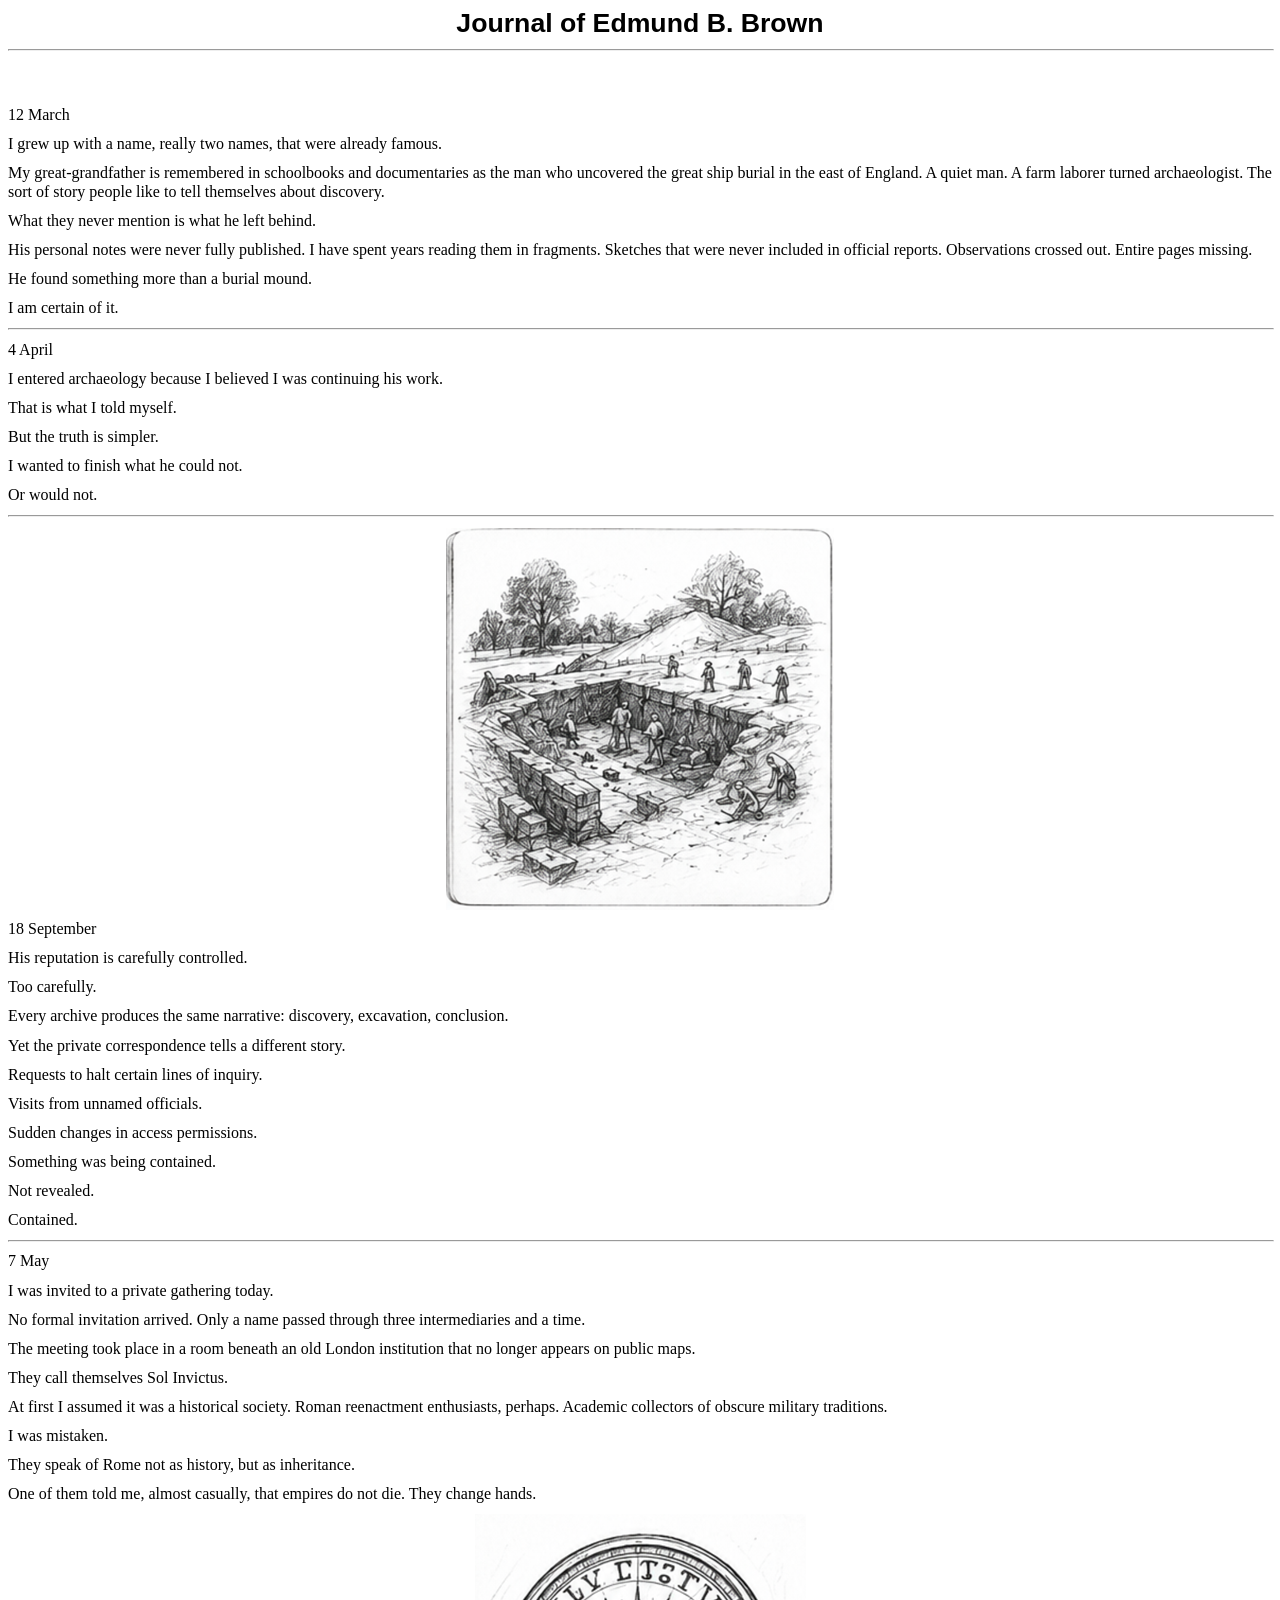
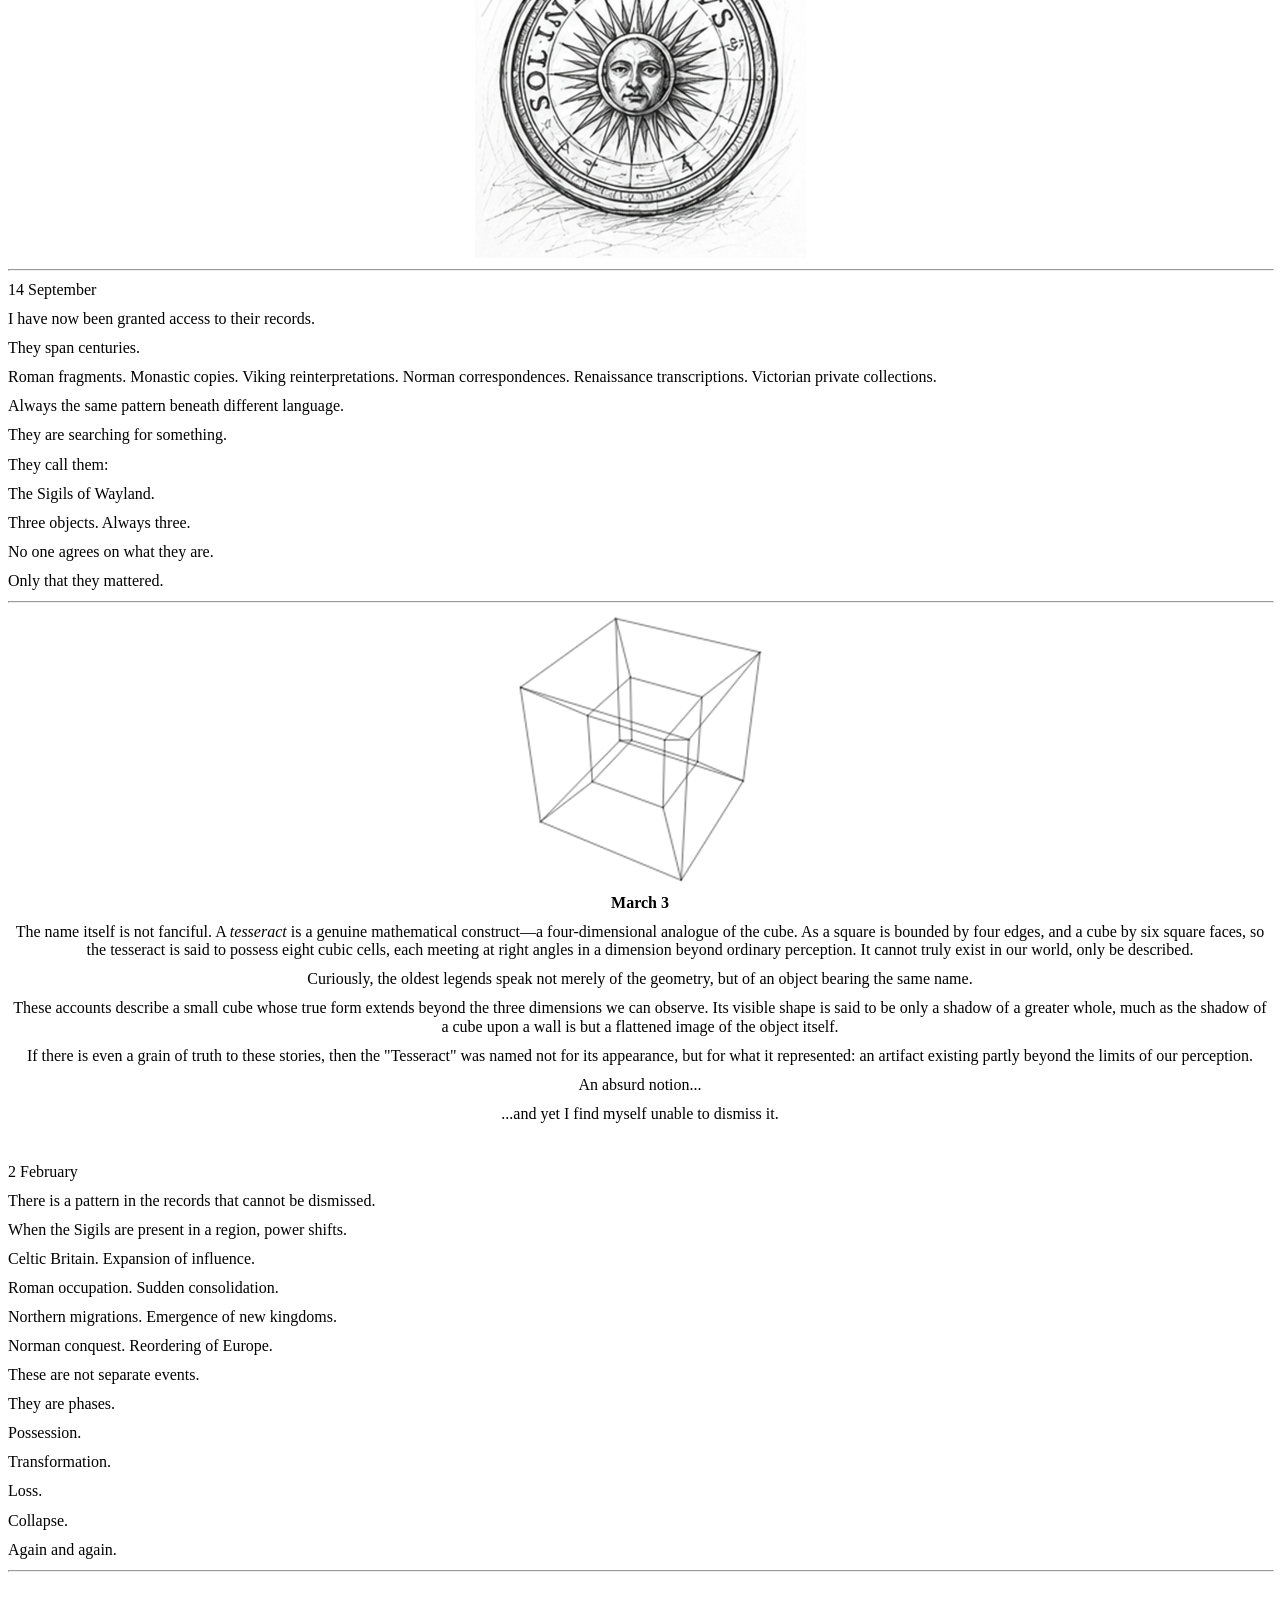
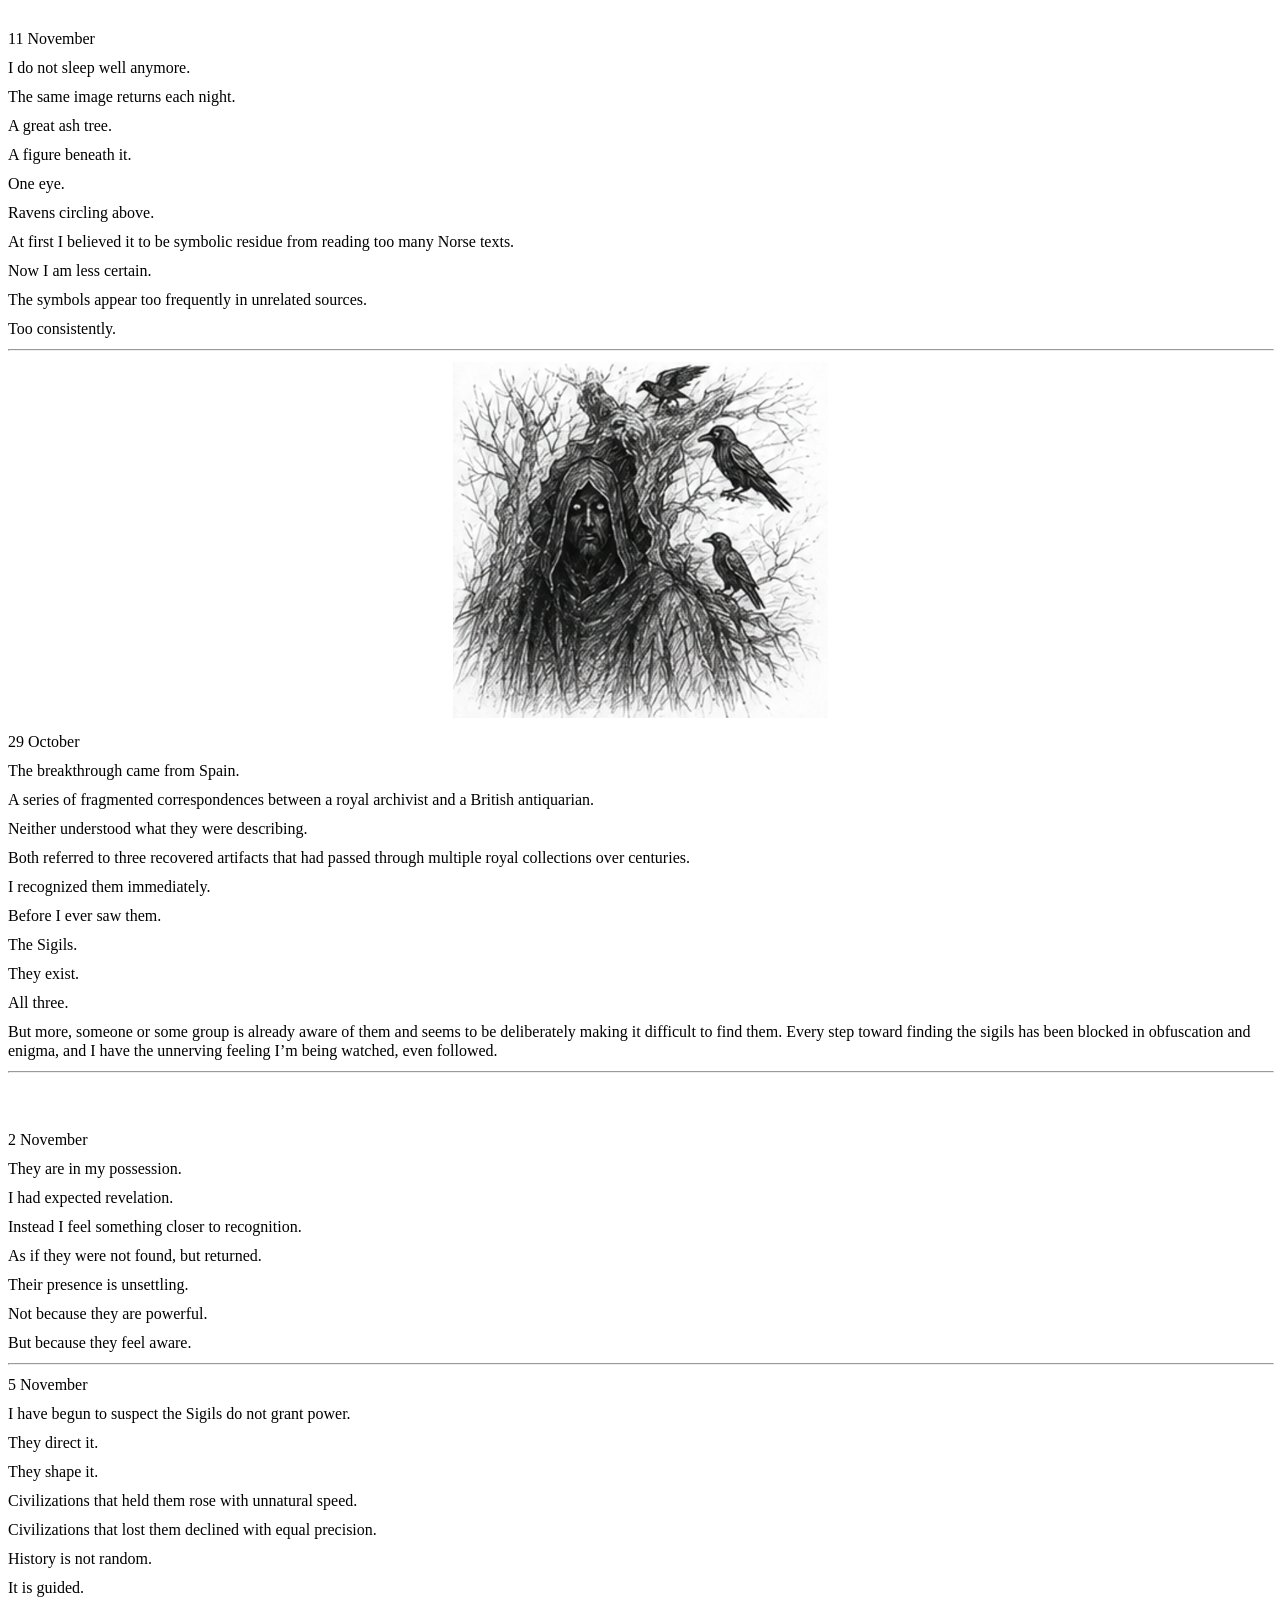
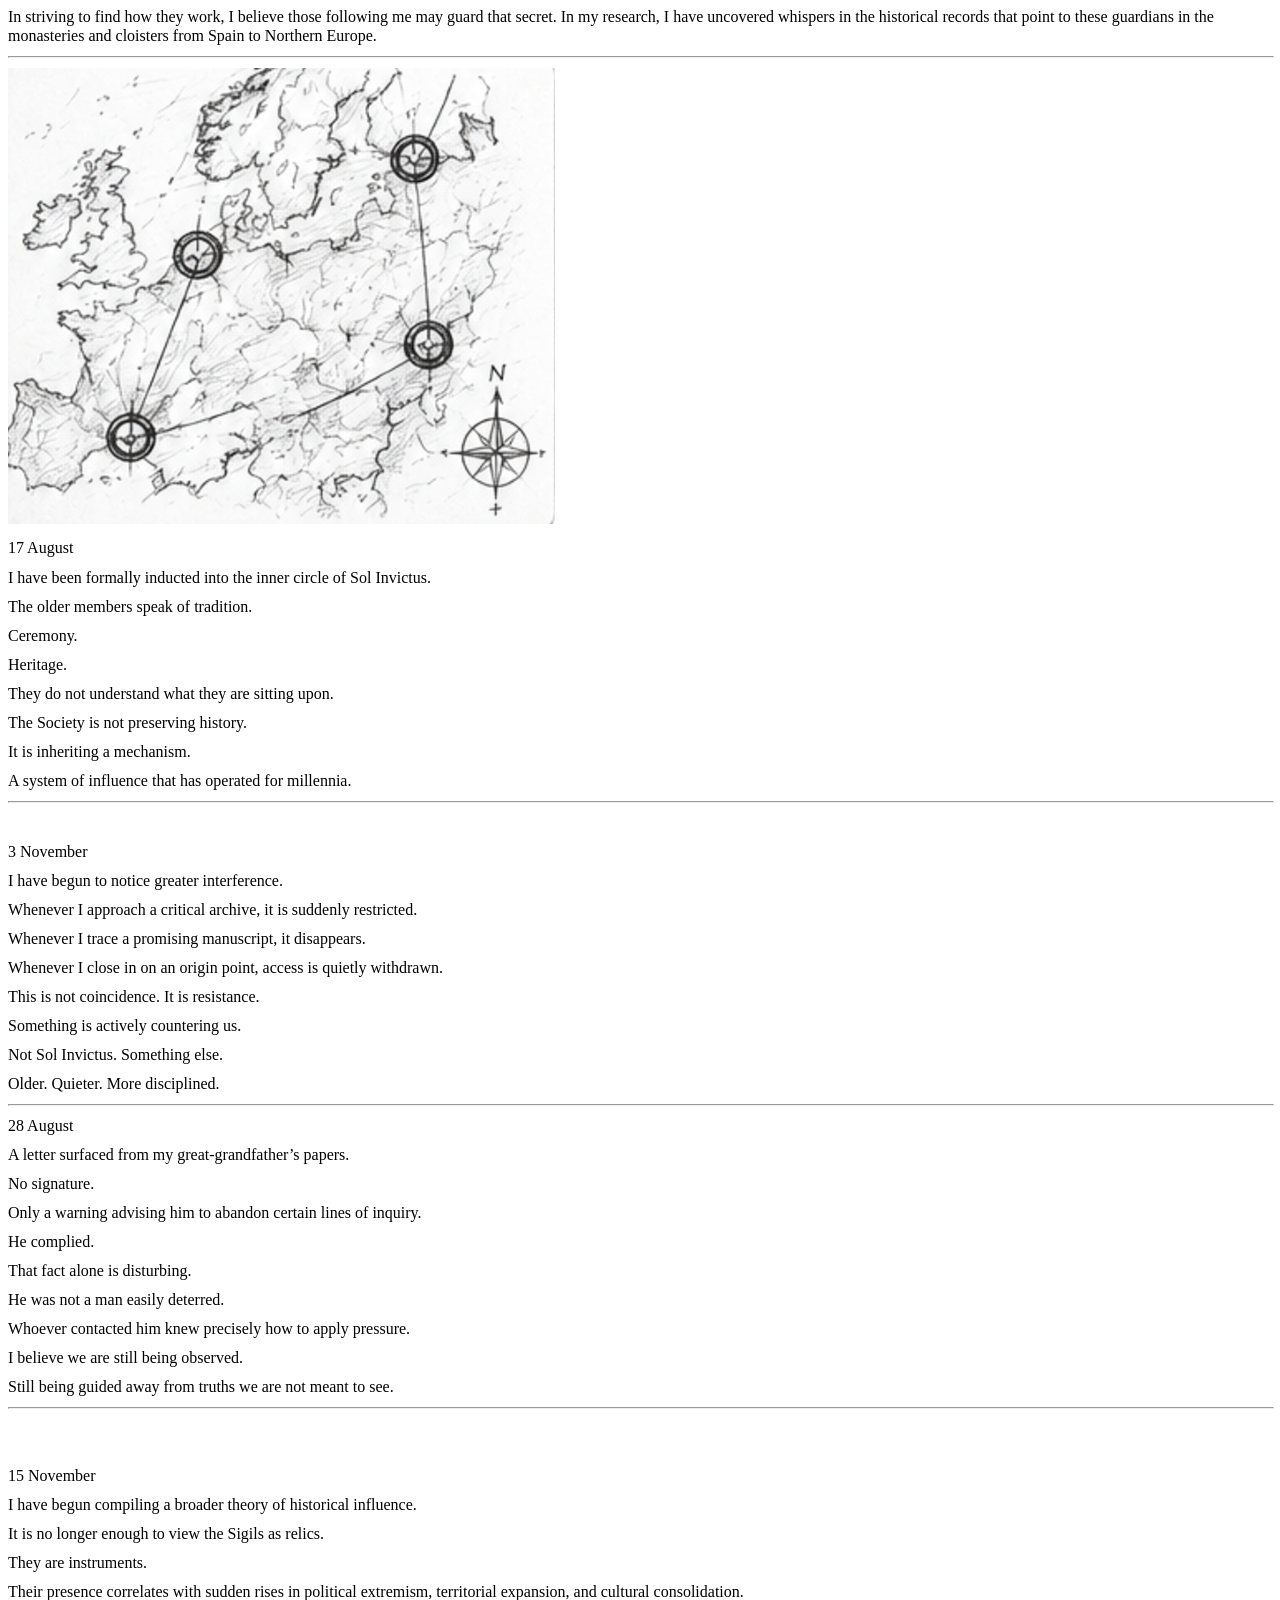
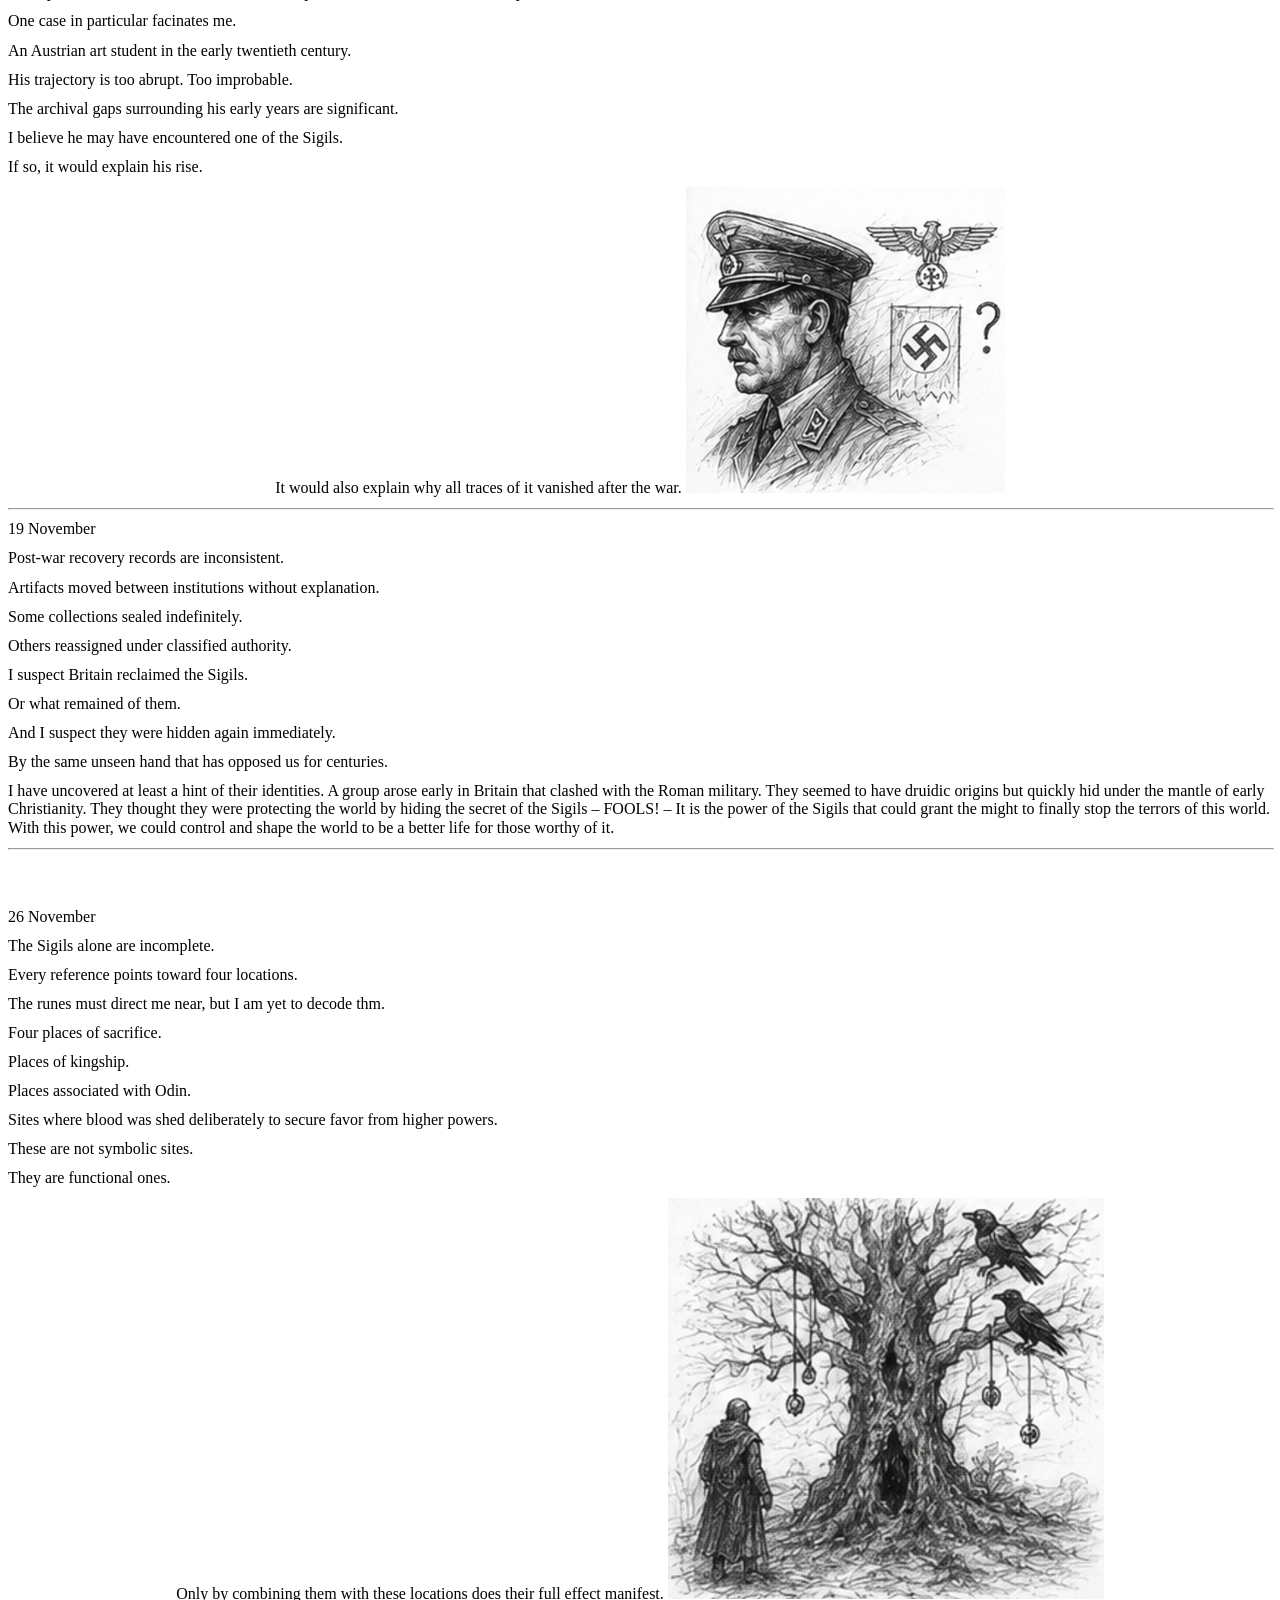
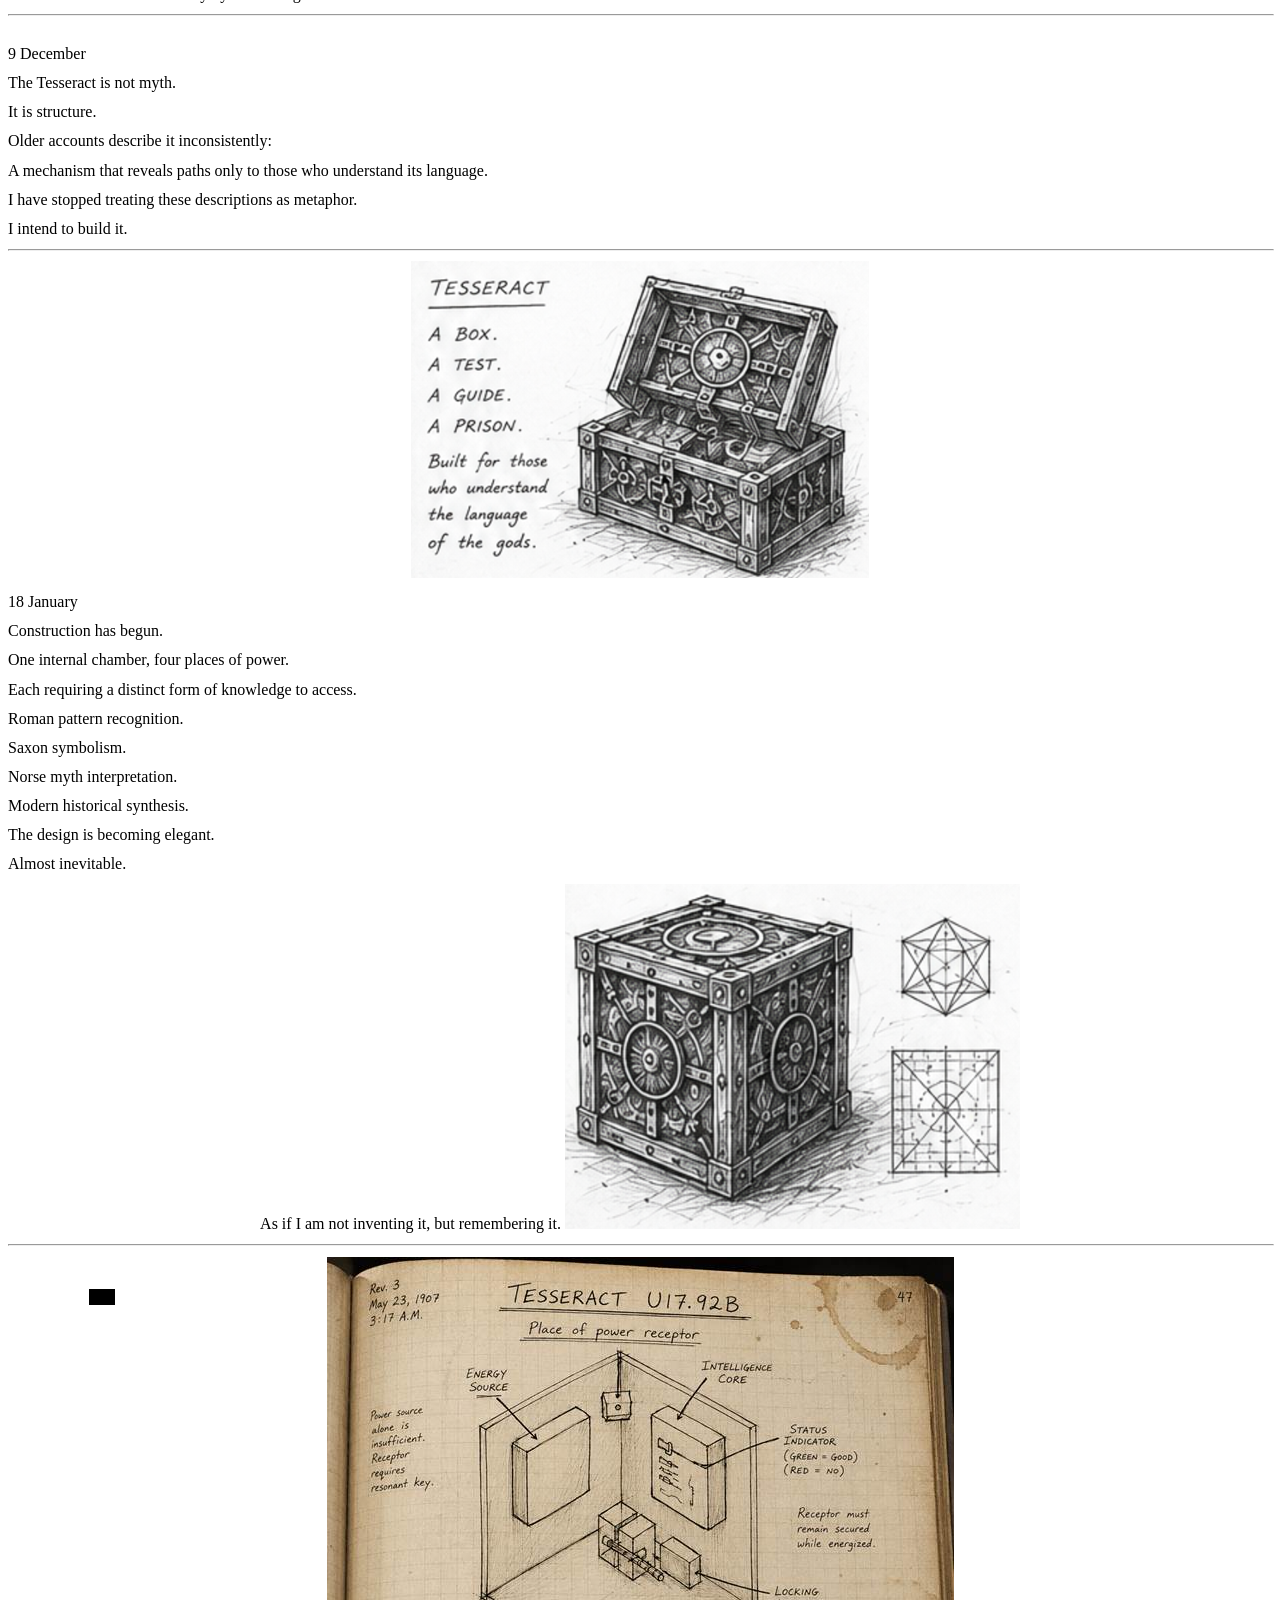
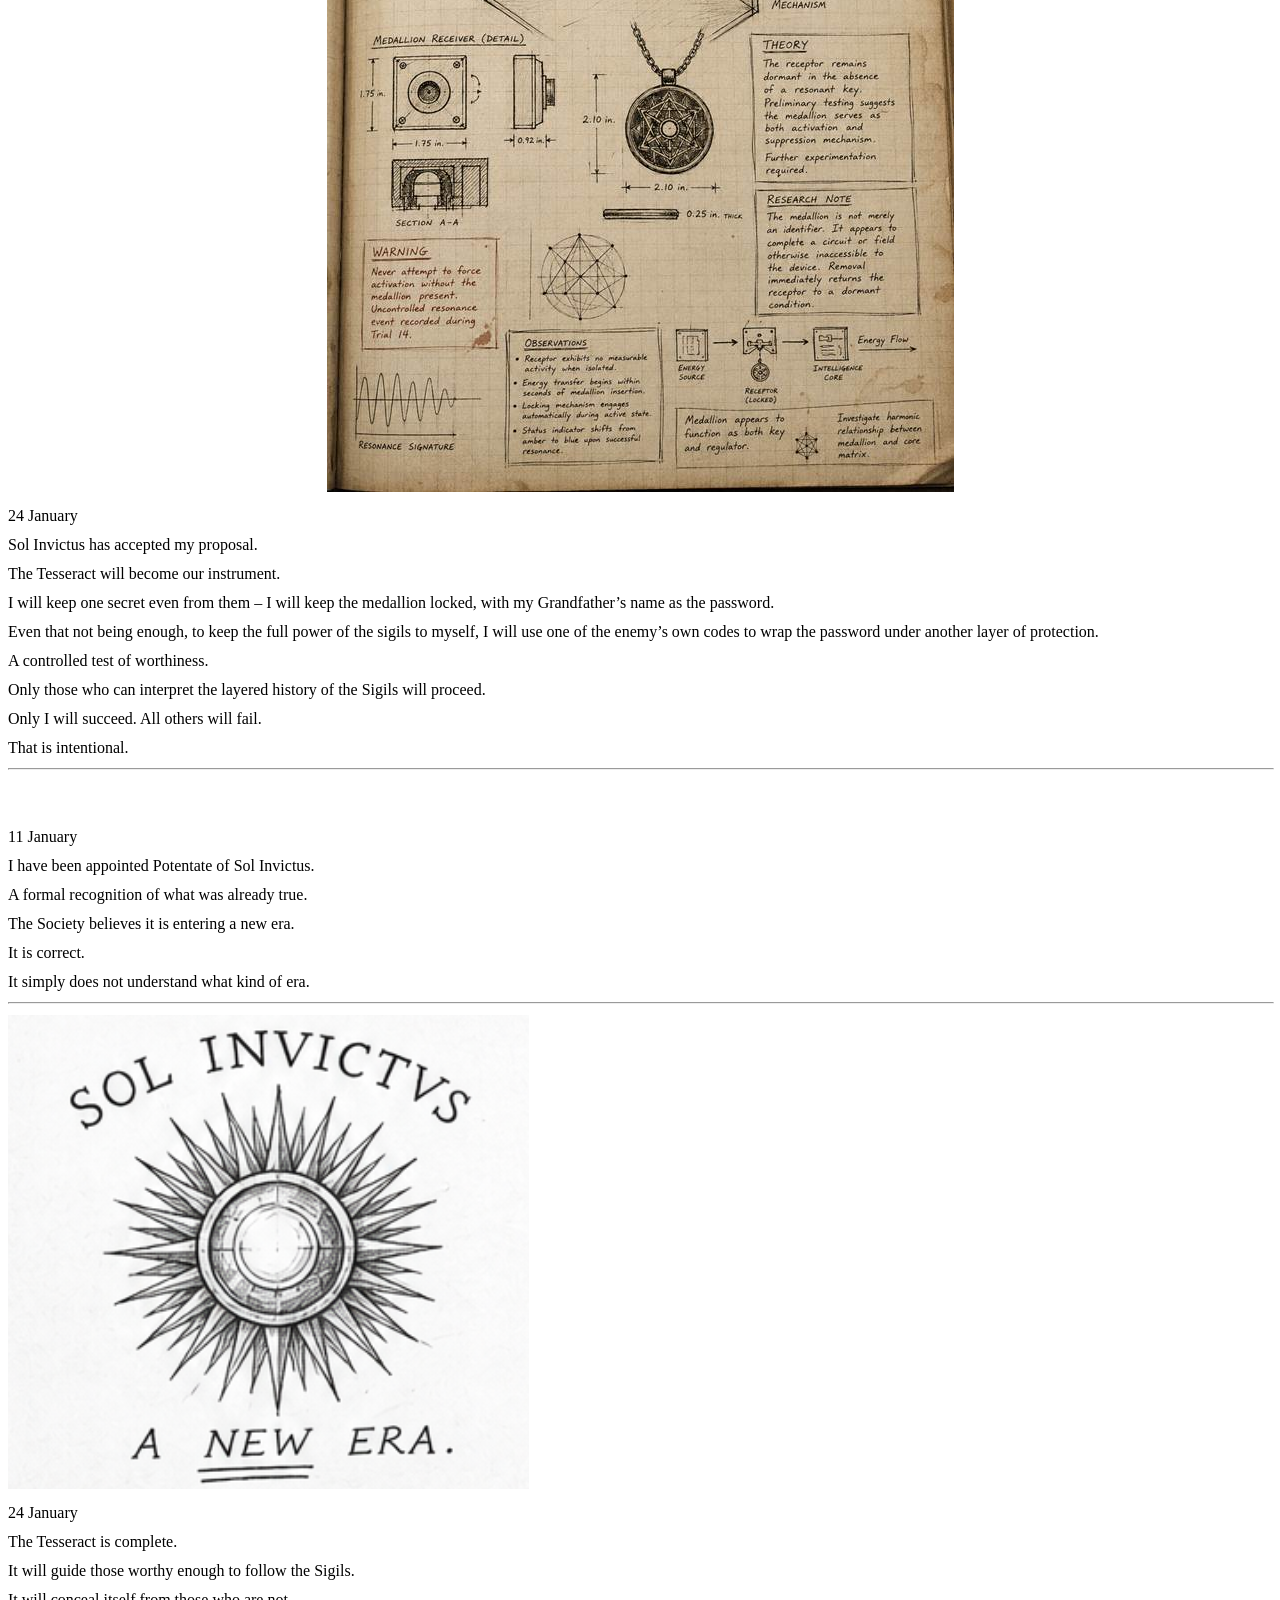
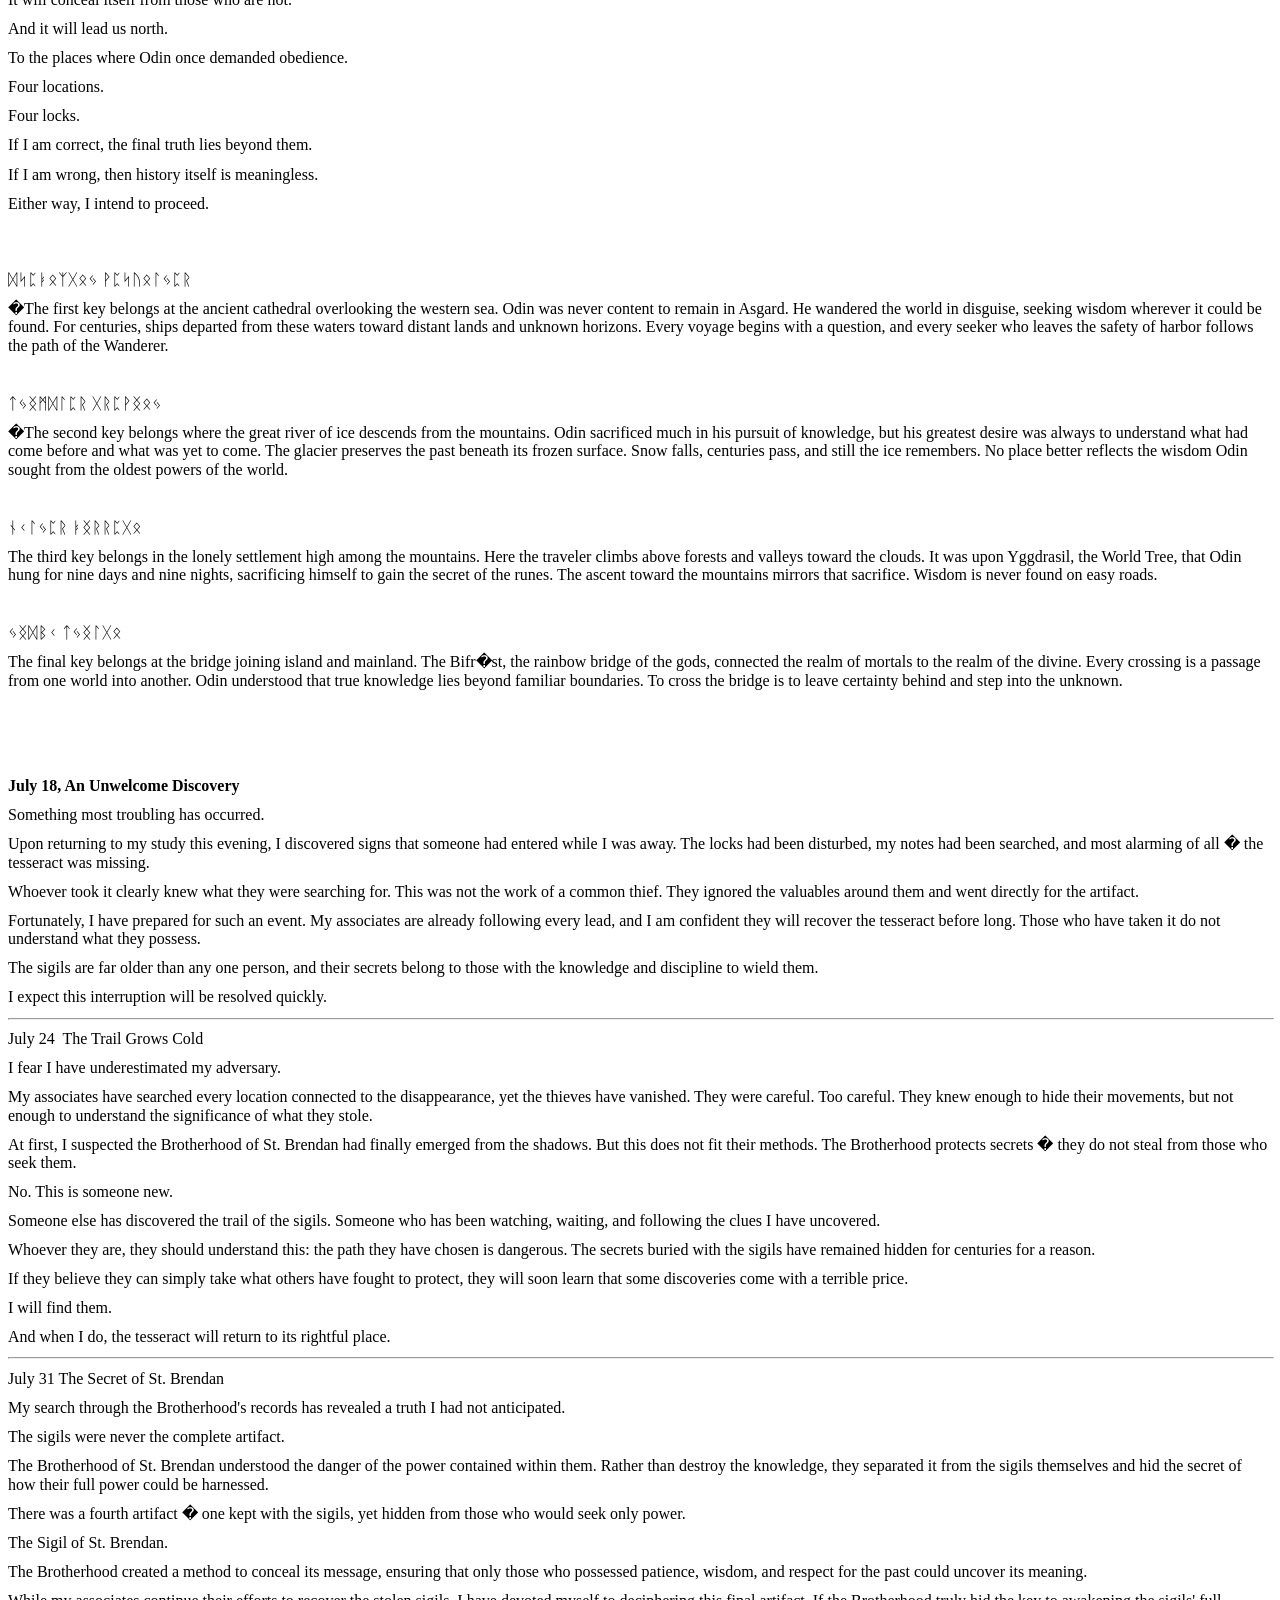
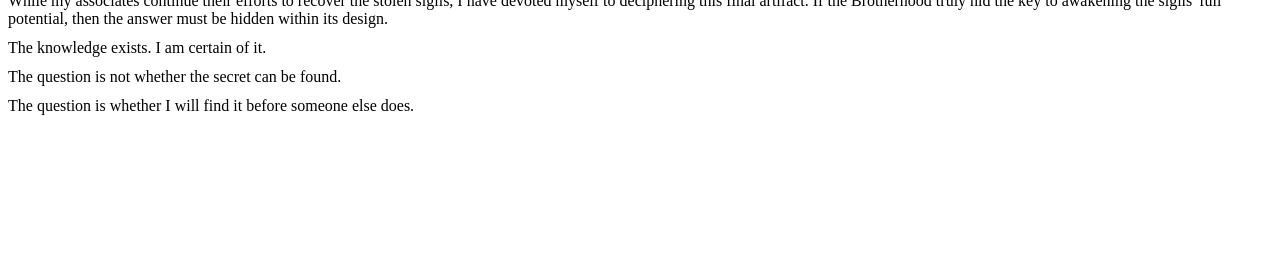
==== commit 92c20cbc: "Add files via upload" ====
--- a/journal.html
+++ b/journal.html
@@ -23,17 +23,17 @@
  <o:DocumentProperties>
   <o:Author>Andrew L Pierce</o:Author>
   <o:LastAuthor>Andrew L Pierce</o:LastAuthor>
-  <o:Revision>3</o:Revision>
-  <o:TotalTime>111</o:TotalTime>
+  <o:Revision>2</o:Revision>
+  <o:TotalTime>115</o:TotalTime>
   <o:LastPrinted>2026-06-11T19:49:00Z</o:LastPrinted>
-  <o:Created>2026-07-16T17:38:00Z</o:Created>
-  <o:LastSaved>2026-07-20T19:39:00Z</o:LastSaved>
-  <o:Pages>26</o:Pages>
-  <o:Words>2224</o:Words>
-  <o:Characters>12678</o:Characters>
-  <o:Lines>105</o:Lines>
+  <o:Created>2026-07-20T19:51:00Z</o:Created>
+  <o:LastSaved>2026-07-20T19:51:00Z</o:LastSaved>
+  <o:Pages>27</o:Pages>
+  <o:Words>2231</o:Words>
+  <o:Characters>12720</o:Characters>
+  <o:Lines>106</o:Lines>
   <o:Paragraphs>29</o:Paragraphs>
-  <o:CharactersWithSpaces>14873</o:CharactersWithSpaces>
+  <o:CharactersWithSpaces>14922</o:CharactersWithSpaces>
   <o:Version>16.00</o:Version>
  </o:DocumentProperties>
  <o:CustomDocumentProperties>
@@ -47,7 +47,6 @@
 <link rel=colorSchemeMapping href="journal_files/colorschememapping.xml">
 <!--[if gte mso 9]><xml>
  <w:WordDocument>
-  <w:View>Print</w:View>
   <w:SpellingState>Clean</w:SpellingState>
   <w:GrammarState>Clean</w:GrammarState>
   <w:TrackMoves>false</w:TrackMoves>
@@ -72,7 +71,6 @@
    <w:DontFlipMirrorIndents/>
    <w:OverrideTableStyleHps/>
   </w:Compatibility>
-  <w:BrowserLevel>MicrosoftInternetExplorer4</w:BrowserLevel>
   <m:mathPr>
    <m:mathFont m:val="Cambria Math"/>
    <m:brkBin m:val="before"/>
@@ -683,13 +681,6 @@
 	mso-font-pitch:variable;
 	mso-font-signature:536871559 3 0 0 415 0;}
 @font-face
-	{font-family:"Ink Free";
-	panose-1:3 8 4 2 0 5 0 0 0 0;
-	mso-font-charset:0;
-	mso-generic-font-family:script;
-	mso-font-pitch:variable;
-	mso-font-signature:536872591 1073741834 0 0 415 0;}
-@font-face
 	{font-family:"Segoe UI Historic";
 	panose-1:2 11 5 2 4 2 4 2 2 3;
 	mso-font-charset:0;
@@ -991,8 +982,7 @@
 	mso-font-kerning:1.0pt;
 	mso-ligatures:standardcontextual;}
 p.MsoTitle, li.MsoTitle, div.MsoTitle
-	{mso-style-noshow:yes;
-	mso-style-priority:10;
+	{mso-style-priority:10;
 	mso-style-unhide:no;
 	mso-style-qformat:yes;
 	mso-style-link:"Title Char";
@@ -1018,8 +1008,7 @@
 	mso-font-kerning:14.0pt;
 	mso-ligatures:standardcontextual;}
 p.MsoTitleCxSpFirst, li.MsoTitleCxSpFirst, div.MsoTitleCxSpFirst
-	{mso-style-noshow:yes;
-	mso-style-priority:10;
+	{mso-style-priority:10;
 	mso-style-unhide:no;
 	mso-style-qformat:yes;
 	mso-style-link:"Title Char";
@@ -1043,8 +1032,7 @@
 	mso-font-kerning:14.0pt;
 	mso-ligatures:standardcontextual;}
 p.MsoTitleCxSpMiddle, li.MsoTitleCxSpMiddle, div.MsoTitleCxSpMiddle
-	{mso-style-noshow:yes;
-	mso-style-priority:10;
+	{mso-style-priority:10;
 	mso-style-unhide:no;
 	mso-style-qformat:yes;
 	mso-style-link:"Title Char";
@@ -1068,8 +1056,7 @@
 	mso-font-kerning:14.0pt;
 	mso-ligatures:standardcontextual;}
 p.MsoTitleCxSpLast, li.MsoTitleCxSpLast, div.MsoTitleCxSpLast
-	{mso-style-noshow:yes;
-	mso-style-priority:10;
+	{mso-style-priority:10;
 	mso-style-unhide:no;
 	mso-style-qformat:yes;
 	mso-style-link:"Title Char";
@@ -1096,8 +1083,7 @@
 	mso-font-kerning:14.0pt;
 	mso-ligatures:standardcontextual;}
 p.MsoSubtitle, li.MsoSubtitle, div.MsoSubtitle
-	{mso-style-noshow:yes;
-	mso-style-priority:11;
+	{mso-style-priority:11;
 	mso-style-unhide:no;
 	mso-style-qformat:yes;
 	mso-style-link:"Subtitle Char";
@@ -1140,8 +1126,7 @@
 	mso-font-kerning:1.0pt;
 	mso-ligatures:standardcontextual;}
 p.MsoListParagraph, li.MsoListParagraph, div.MsoListParagraph
-	{mso-style-noshow:yes;
-	mso-style-priority:34;
+	{mso-style-priority:34;
 	mso-style-unhide:no;
 	mso-style-qformat:yes;
 	margin-top:0in;
@@ -1164,8 +1149,7 @@
 	mso-font-kerning:1.0pt;
 	mso-ligatures:standardcontextual;}
 p.MsoListParagraphCxSpFirst, li.MsoListParagraphCxSpFirst, div.MsoListParagraphCxSpFirst
-	{mso-style-noshow:yes;
-	mso-style-priority:34;
+	{mso-style-priority:34;
 	mso-style-unhide:no;
 	mso-style-qformat:yes;
 	mso-style-type:export-only;
@@ -1189,8 +1173,7 @@
 	mso-font-kerning:1.0pt;
 	mso-ligatures:standardcontextual;}
 p.MsoListParagraphCxSpMiddle, li.MsoListParagraphCxSpMiddle, div.MsoListParagraphCxSpMiddle
-	{mso-style-noshow:yes;
-	mso-style-priority:34;
+	{mso-style-priority:34;
 	mso-style-unhide:no;
 	mso-style-qformat:yes;
 	mso-style-type:export-only;
@@ -1214,8 +1197,7 @@
 	mso-font-kerning:1.0pt;
 	mso-ligatures:standardcontextual;}
 p.MsoListParagraphCxSpLast, li.MsoListParagraphCxSpLast, div.MsoListParagraphCxSpLast
-	{mso-style-noshow:yes;
-	mso-style-priority:34;
+	{mso-style-priority:34;
 	mso-style-unhide:no;
 	mso-style-qformat:yes;
 	mso-style-type:export-only;
@@ -1239,8 +1221,7 @@
 	mso-font-kerning:1.0pt;
 	mso-ligatures:standardcontextual;}
 p.MsoQuote, li.MsoQuote, div.MsoQuote
-	{mso-style-noshow:yes;
-	mso-style-priority:29;
+	{mso-style-priority:29;
 	mso-style-unhide:no;
 	mso-style-qformat:yes;
 	mso-style-link:"Quote Char";
@@ -1269,8 +1250,7 @@
 	mso-ligatures:standardcontextual;
 	font-style:italic;}
 p.MsoIntenseQuote, li.MsoIntenseQuote, div.MsoIntenseQuote
-	{mso-style-noshow:yes;
-	mso-style-priority:30;
+	{mso-style-priority:30;
 	mso-style-unhide:no;
 	mso-style-qformat:yes;
 	mso-style-link:"Intense Quote Char";
@@ -1376,10 +1356,8 @@
 	mso-ansi-font-size:14.0pt;
 	mso-bidi-font-size:14.0pt;
 	font-family:"Times New Roman",serif;
-	mso-ascii-font-family:"Times New Roman";
 	mso-fareast-font-family:"Times New Roman";
 	mso-fareast-theme-font:major-fareast;
-	mso-hansi-font-family:"Times New Roman";
 	mso-bidi-font-family:"Times New Roman";
 	mso-bidi-theme-font:major-bidi;
 	color:#0F4761;
@@ -1393,10 +1371,8 @@
 	mso-style-locked:yes;
 	mso-style-link:"Heading 4";
 	font-family:"Times New Roman",serif;
-	mso-ascii-font-family:"Times New Roman";
 	mso-fareast-font-family:"Times New Roman";
 	mso-fareast-theme-font:major-fareast;
-	mso-hansi-font-family:"Times New Roman";
 	mso-bidi-font-family:"Times New Roman";
 	mso-bidi-theme-font:major-bidi;
 	color:#0F4761;
@@ -1411,10 +1387,8 @@
 	mso-style-locked:yes;
 	mso-style-link:"Heading 5";
 	font-family:"Times New Roman",serif;
-	mso-ascii-font-family:"Times New Roman";
 	mso-fareast-font-family:"Times New Roman";
 	mso-fareast-theme-font:major-fareast;
-	mso-hansi-font-family:"Times New Roman";
 	mso-bidi-font-family:"Times New Roman";
 	mso-bidi-theme-font:major-bidi;
 	color:#0F4761;
@@ -1428,33 +1402,14 @@
 	mso-style-locked:yes;
 	mso-style-link:"Heading 6";
 	font-family:"Times New Roman",serif;
-	mso-ascii-font-family:"Times New Roman";
 	mso-fareast-font-family:"Times New Roman";
 	mso-fareast-theme-font:major-fareast;
-	mso-hansi-font-family:"Times New Roman";
 	mso-bidi-font-family:"Times New Roman";
 	mso-bidi-theme-font:major-bidi;
 	color:#595959;
 	mso-themecolor:text1;
 	mso-themetint:166;
 	font-style:italic;}
-p.msonormal0, li.msonormal0, div.msonormal0
-	{mso-style-name:msonormal;
-	mso-style-noshow:yes;
-	mso-style-priority:99;
-	mso-style-unhide:no;
-	margin-top:0in;
-	margin-right:0in;
-	margin-bottom:8.0pt;
-	margin-left:0in;
-	line-height:115%;
-	mso-pagination:widow-orphan;
-	font-size:12.0pt;
-	font-family:"Times New Roman",serif;
-	mso-fareast-font-family:Aptos;
-	mso-fareast-theme-font:minor-latin;
-	mso-font-kerning:1.0pt;
-	mso-ligatures:standardcontextual;}
 span.Heading7Char
 	{mso-style-name:"Heading 7 Char";
 	mso-style-noshow:yes;
@@ -1463,10 +1418,8 @@
 	mso-style-locked:yes;
 	mso-style-link:"Heading 7";
 	font-family:"Times New Roman",serif;
-	mso-ascii-font-family:"Times New Roman";
 	mso-fareast-font-family:"Times New Roman";
 	mso-fareast-theme-font:major-fareast;
-	mso-hansi-font-family:"Times New Roman";
 	mso-bidi-font-family:"Times New Roman";
 	mso-bidi-theme-font:major-bidi;
 	color:#595959;
@@ -1480,10 +1433,8 @@
 	mso-style-locked:yes;
 	mso-style-link:"Heading 8";
 	font-family:"Times New Roman",serif;
-	mso-ascii-font-family:"Times New Roman";
 	mso-fareast-font-family:"Times New Roman";
 	mso-fareast-theme-font:major-fareast;
-	mso-hansi-font-family:"Times New Roman";
 	mso-bidi-font-family:"Times New Roman";
 	mso-bidi-theme-font:major-bidi;
 	color:#272727;
@@ -1498,10 +1449,8 @@
 	mso-style-locked:yes;
 	mso-style-link:"Heading 9";
 	font-family:"Times New Roman",serif;
-	mso-ascii-font-family:"Times New Roman";
 	mso-fareast-font-family:"Times New Roman";
 	mso-fareast-theme-font:major-fareast;
-	mso-hansi-font-family:"Times New Roman";
 	mso-bidi-font-family:"Times New Roman";
 	mso-bidi-theme-font:major-bidi;
 	color:#272727;
@@ -1535,10 +1484,8 @@
 	mso-ansi-font-size:14.0pt;
 	mso-bidi-font-size:14.0pt;
 	font-family:"Times New Roman",serif;
-	mso-ascii-font-family:"Times New Roman";
 	mso-fareast-font-family:"Times New Roman";
 	mso-fareast-theme-font:major-fareast;
-	mso-hansi-font-family:"Times New Roman";
 	mso-bidi-font-family:"Times New Roman";
 	mso-bidi-theme-font:major-bidi;
 	color:#595959;
@@ -1585,9 +1532,11 @@
 	mso-hansi-font-family:Aptos;
 	mso-hansi-theme-font:minor-latin;
 	mso-bidi-font-family:"Times New Roman";
-	mso-bidi-theme-font:minor-bidi;
-	mso-font-kerning:0pt;
-	mso-ligatures:none;}
+	mso-bidi-theme-font:minor-bidi;}
+.MsoPapDefault
+	{mso-style-type:export-only;
+	margin-bottom:8.0pt;
+	line-height:115%;}
 @page WordSection1
 	{size:8.5in 11.0in;
 	margin:1.0in 1.0in 1.0in 1.0in;
@@ -1609,14 +1558,20 @@
 	mso-style-priority:99;
 	mso-style-parent:"";
 	mso-padding-alt:0in 5.4pt 0in 5.4pt;
-	mso-para-margin:0in;
+	mso-para-margin-top:0in;
+	mso-para-margin-right:0in;
+	mso-para-margin-bottom:8.0pt;
+	mso-para-margin-left:0in;
+	line-height:115%;
 	mso-pagination:widow-orphan;
 	font-size:12.0pt;
 	font-family:"Aptos",sans-serif;
 	mso-ascii-font-family:Aptos;
 	mso-ascii-theme-font:minor-latin;
 	mso-hansi-font-family:Aptos;
-	mso-hansi-theme-font:minor-latin;}
+	mso-hansi-theme-font:minor-latin;
+	mso-font-kerning:1.0pt;
+	mso-ligatures:standardcontextual;}
 </style>
 <![endif]--><!--[if gte mso 9]><xml>
  <o:shapedefaults v:ext="edit" spidmax="1027"/>
@@ -1633,16 +1588,12 @@
 <p class=MsoNormal align=center style='text-align:center'><b><span
 style='font-size:20.0pt;line-height:115%'>Journal of Edmund B. Brown<o:p></o:p></span></b></p>
 
-<div style='margin-bottom:8.0pt'>
-
-<div class=MsoNormal align=center style='margin-bottom:0in;text-align:center'><span
+<div class=MsoNormal align=center style='text-align:center'><span
 style='font-size:11.0pt;line-height:115%'>
 
-<hr size=1 width="100%" align=center>
+<hr size=2 width="100%" align=center>
 
 </span></div>
-
-</div>
 
 <span style='font-size:11.0pt;line-height:115%;font-family:"Aptos",sans-serif;
 mso-ascii-theme-font:minor-latin;mso-fareast-font-family:Aptos;mso-fareast-theme-font:
@@ -1668,26 +1619,22 @@
 <p class=MsoNormal><span style='font-family:"MV Boli"'>What they never mention
 is what he left behind.<o:p></o:p></span></p>
 
-<p class=MsoNormal><span style='font-family:"MV Boli"'>His personal notes were never
-fully published. I have spent years reading them in fragments. Sketches that
-were never included in official reports. Observations crossed out. Entire pages
-<span class=GramE>missing</span>.<o:p></o:p></span></p>
+<p class=MsoNormal><span style='font-family:"MV Boli"'>His personal notes were
+never fully published. I have spent years reading them in fragments. Sketches
+that were never included in official reports. Observations crossed out. Entire
+pages <span class=GramE>missing</span>.<o:p></o:p></span></p>
 
 <p class=MsoNormal><span style='font-family:"MV Boli"'>He found something more
 than a burial mound.<o:p></o:p></span></p>
 
 <p class=MsoNormal><span style='font-family:"MV Boli"'>I am certain of it.<o:p></o:p></span></p>
 
-<div style='margin-bottom:8.0pt'>
-
-<div class=MsoNormal align=center style='margin-bottom:0in;text-align:center'><span
+<div class=MsoNormal align=center style='text-align:center'><span
 style='font-family:"MV Boli"'>
 
-<hr size=1 width="100%" align=center>
+<hr size=2 width="100%" align=center>
 
 </span></div>
-
-</div>
 
 <p class=MsoNormal><span style='font-family:"MV Boli"'>4 April<o:p></o:p></span></p>
 
@@ -1705,19 +1652,15 @@
 
 <p class=MsoNormal><span style='font-family:"MV Boli"'>Or would not.<o:p></o:p></span></p>
 
-<div style='margin-bottom:8.0pt'>
-
-<div class=MsoNormal align=center style='margin-bottom:0in;text-align:center'><span
+<div class=MsoNormal align=center style='text-align:center'><span
 style='font-family:"MV Boli"'>
 
-<hr size=1 width="100%" align=center>
+<hr size=2 width="100%" align=center>
 
 </span></div>
 
-</div>
-
 <p class=MsoNormal align=center style='text-align:center'><span
-style='font-family:"MV Boli";mso-ligatures:none;mso-no-proof:yes'><!--[if gte vml 1]><v:shapetype
+style='font-family:"MV Boli";mso-no-proof:yes'><!--[if gte vml 1]><v:shapetype
  id="_x0000_t75" coordsize="21600,21600" o:spt="75" o:preferrelative="t"
  path="m@4@5l@4@11@9@11@9@5xe" filled="f" stroked="f">
  <v:stroke joinstyle="miter"/>
@@ -1737,11 +1680,11 @@
  </v:formulas>
  <v:path o:extrusionok="f" gradientshapeok="t" o:connecttype="rect"/>
  <o:lock v:ext="edit" aspectratio="t"/>
-</v:shapetype><v:shape id="Picture_x0020_4" o:spid="_x0000_i1081" type="#_x0000_t75"
- style='width:291pt;height:286.5pt;visibility:visible;mso-wrap-style:square'>
+</v:shapetype><v:shape id="_x0000_i1070" type="#_x0000_t75" style='width:291pt;
+ height:286.5pt;visibility:visible;mso-wrap-style:square'>
  <v:imagedata src="journal_files/image001.png" o:title=""/>
 </v:shape><![endif]--><![if !vml]><img width=388 height=382
-src="journal_files/image023.png" v:shapes="Picture_x0020_4"><![endif]></span><span
+src="journal_files/image002.png" v:shapes="_x0000_i1070"><![endif]></span><span
 style='font-family:"MV Boli"'><o:p></o:p></span></p>
 
 <p class=MsoNormal><span style='font-family:"MV Boli"'>18 September<o:p></o:p></span></p>
@@ -1773,16 +1716,12 @@
 
 <p class=MsoNormal><span style='font-family:"MV Boli"'>Contained.<o:p></o:p></span></p>
 
-<div style='margin-bottom:8.0pt'>
-
-<div class=MsoNormal align=center style='margin-bottom:0in;text-align:center'><span
+<div class=MsoNormal align=center style='text-align:center'><span
 style='font-family:"MV Boli"'>
 
-<hr size=1 width="100%" align=center>
+<hr size=2 width="100%" align=center>
 
 </span></div>
-
-</div>
 
 <p class=MsoNormal><span style='font-family:"MV Boli"'>7 May<o:p></o:p></span></p>
 
@@ -1812,24 +1751,20 @@
 almost casually, that empires do not die. They change hands.<o:p></o:p></span></p>
 
 <p class=MsoNormal align=center style='text-align:center'><span
-style='font-family:"MV Boli";mso-ligatures:none;mso-no-proof:yes'><!--[if gte vml 1]><v:shape
- id="Picture_x0020_6" o:spid="_x0000_i1080" type="#_x0000_t75" style='width:248.25pt;
- height:258.75pt;visibility:visible;mso-wrap-style:square'>
+style='font-family:"MV Boli";mso-no-proof:yes'><!--[if gte vml 1]><v:shape
+ id="_x0000_i1069" type="#_x0000_t75" style='width:248.25pt;height:258pt;
+ visibility:visible;mso-wrap-style:square'>
  <v:imagedata src="journal_files/image003.png" o:title=""/>
-</v:shape><![endif]--><![if !vml]><img width=331 height=345
-src="journal_files/image024.png" v:shapes="Picture_x0020_6"><![endif]></span><span
+</v:shape><![endif]--><![if !vml]><img width=331 height=344
+src="journal_files/image004.png" v:shapes="_x0000_i1069"><![endif]></span><span
 style='font-family:"MV Boli"'><o:p></o:p></span></p>
 
-<div style='margin-bottom:8.0pt'>
-
-<div class=MsoNormal align=center style='margin-bottom:0in;text-align:center'><span
+<div class=MsoNormal align=center style='text-align:center'><span
 style='font-family:"MV Boli"'>
 
-<hr size=1 width="100%" align=center>
+<hr size=2 width="100%" align=center>
 
 </span></div>
-
-</div>
 
 <p class=MsoNormal><span style='font-family:"MV Boli"'>14 September<o:p></o:p></span></p>
 
@@ -1861,24 +1796,20 @@
 <p class=MsoNormal><span style='font-family:"MV Boli"'>Only <span class=GramE>that
 they</span> mattered.<o:p></o:p></span></p>
 
-<div style='margin-bottom:8.0pt'>
-
-<div class=MsoNormal align=center style='margin-bottom:0in;text-align:center'><span
+<div class=MsoNormal align=center style='text-align:center'><span
 style='font-family:"MV Boli"'>
 
-<hr size=1 width="100%" align=center>
+<hr size=2 width="100%" align=center>
 
 </span></div>
 
-</div>
-
 <p class=MsoNormal align=center style='text-align:center'><span
-style='font-family:"MV Boli";mso-ligatures:none;mso-no-proof:yes'><!--[if gte vml 1]><v:shape
- id="Picture_x0020_3" o:spid="_x0000_i1079" type="#_x0000_t75" style='width:190.5pt;
+style='font-family:"MV Boli";mso-no-proof:yes'><!--[if gte vml 1]><v:shape
+ id="Picture_x0020_3" o:spid="_x0000_i1068" type="#_x0000_t75" style='width:190.5pt;
  height:207pt;visibility:visible;mso-wrap-style:square'>
  <v:imagedata src="journal_files/image005.png" o:title=""/>
 </v:shape><![endif]--><![if !vml]><img width=254 height=276
-src="journal_files/image025.png" v:shapes="Picture_x0020_3"><![endif]></span><span
+src="journal_files/image006.png" v:shapes="Picture_x0020_3"><![endif]></span><span
 style='font-family:"MV Boli"'><br clear=all style='page-break-before:always'>
 <b>March 3</b><o:p></o:p></span></p>
 
@@ -1951,16 +1882,12 @@
 <p class=MsoNormal><span class=GramE><span style='font-family:"MV Boli"'>Again</span></span><span
 style='font-family:"MV Boli"'> and again.<o:p></o:p></span></p>
 
-<div style='margin-bottom:8.0pt'>
-
-<div class=MsoNormal align=center style='margin-bottom:0in;text-align:center'><span
+<div class=MsoNormal align=center style='text-align:center'><span
 style='font-family:"MV Boli"'>
 
-<hr size=1 width="100%" align=center>
+<hr size=2 width="100%" align=center>
 
 </span></div>
-
-</div>
 
 <span style='font-size:12.0pt;line-height:115%;font-family:"MV Boli";
 mso-fareast-font-family:Aptos;mso-fareast-theme-font:minor-latin;mso-ansi-language:
@@ -1996,24 +1923,20 @@
 
 <p class=MsoNormal><span style='font-family:"MV Boli"'>Too consistently.<o:p></o:p></span></p>
 
-<div style='margin-bottom:8.0pt'>
-
-<div class=MsoNormal align=center style='margin-bottom:0in;text-align:center'><span
+<div class=MsoNormal align=center style='text-align:center'><span
 style='font-family:"MV Boli"'>
 
-<hr size=1 width="100%" align=center>
+<hr size=2 width="100%" align=center>
 
 </span></div>
 
-</div>
-
 <p class=MsoNormal align=center style='text-align:center'><span
-style='font-family:"MV Boli";mso-ligatures:none;mso-no-proof:yes'><!--[if gte vml 1]><v:shape
- id="Picture_x0020_12" o:spid="_x0000_i1078" type="#_x0000_t75" style='width:281.25pt;
- height:267pt;visibility:visible;mso-wrap-style:square'>
+style='font-family:"MV Boli";mso-no-proof:yes'><!--[if gte vml 1]><v:shape
+ id="_x0000_i1067" type="#_x0000_t75" style='width:281.25pt;height:267pt;
+ visibility:visible;mso-wrap-style:square'>
  <v:imagedata src="journal_files/image007.png" o:title=""/>
 </v:shape><![endif]--><![if !vml]><img width=375 height=356
-src="journal_files/image026.png" v:shapes="Picture_x0020_12"><![endif]></span><span
+src="journal_files/image008.png" v:shapes="_x0000_i1067"><![endif]></span><span
 style='font-family:"MV Boli"'><br clear=all style='mso-special-character:line-break;
 page-break-before:always'>
 <o:p></o:p></span></p>
@@ -2051,16 +1974,12 @@
 in obfuscation and enigma, and I have the unnerving feeling I�m being watched,
 even followed.<o:p></o:p></span></p>
 
-<div style='margin-bottom:8.0pt'>
-
-<div class=MsoNormal align=center style='margin-bottom:0in;text-align:center'><span
+<div class=MsoNormal align=center style='text-align:center'><span
 style='font-family:"MV Boli"'>
 
-<hr size=1 width="100%" align=center>
+<hr size=2 width="100%" align=center>
 
 </span></div>
-
-</div>
 
 <span style='font-size:12.0pt;line-height:115%;font-family:"MV Boli";
 mso-fareast-font-family:Aptos;mso-fareast-theme-font:minor-latin;mso-ansi-language:
@@ -2093,16 +2012,12 @@
 <p class=MsoNormal><span style='font-family:"MV Boli"'>But because they feel
 aware.<o:p></o:p></span></p>
 
-<div style='margin-bottom:8.0pt'>
-
-<div class=MsoNormal align=center style='margin-bottom:0in;text-align:center'><span
+<div class=MsoNormal align=center style='text-align:center'><span
 style='font-family:"MV Boli"'>
 
-<hr size=1 width="100%" align=center>
+<hr size=2 width="100%" align=center>
 
 </span></div>
-
-</div>
 
 <p class=MsoNormal><span style='font-family:"MV Boli"'>5 November<o:p></o:p></span></p>
 
@@ -2129,24 +2044,19 @@
 I have uncovered whispers in the historical records that point to these
 guardians in the monasteries and cloisters from Spain to Northern Europe. <o:p></o:p></span></p>
 
-<div style='margin-bottom:8.0pt'>
-
-<div class=MsoNormal align=center style='margin-bottom:0in;text-align:center'><span
+<div class=MsoNormal align=center style='text-align:center'><span
 style='font-family:"MV Boli"'>
 
-<hr size=1 width="100%" align=center>
+<hr size=2 width="100%" align=center>
 
 </span></div>
 
-</div>
-
-<p class=MsoNormal><span style='font-family:"MV Boli";mso-ligatures:none;
-mso-no-proof:yes'><!--[if gte vml 1]><v:shape id="Picture_x0020_16" o:spid="_x0000_i1077"
- type="#_x0000_t75" style='width:410.25pt;height:342pt;visibility:visible;
- mso-wrap-style:square'>
+<p class=MsoNormal><span style='font-family:"MV Boli";mso-no-proof:yes'><!--[if gte vml 1]><v:shape
+ id="_x0000_i1066" type="#_x0000_t75" style='width:410.25pt;height:342pt;
+ visibility:visible;mso-wrap-style:square'>
  <v:imagedata src="journal_files/image009.png" o:title=""/>
 </v:shape><![endif]--><![if !vml]><img width=547 height=456
-src="journal_files/image027.png" v:shapes="Picture_x0020_16"><![endif]></span><span
+src="journal_files/image010.png" v:shapes="_x0000_i1066"><![endif]></span><span
 style='font-family:"MV Boli"'><br clear=all style='mso-special-character:line-break;
 page-break-before:always'>
 <o:p></o:p></span></p>
@@ -2176,16 +2086,12 @@
 <p class=MsoNormal><span style='font-family:"MV Boli"'>A system of influence
 that has operated for millennia.<o:p></o:p></span></p>
 
-<div style='margin-bottom:8.0pt'>
-
-<div class=MsoNormal align=center style='margin-bottom:0in;text-align:center'><span
+<div class=MsoNormal align=center style='text-align:center'><span
 style='font-family:"MV Boli"'>
 
-<hr size=1 width="100%" align=center>
+<hr size=2 width="100%" align=center>
 
 </span></div>
-
-</div>
 
 <p class=MsoNormal><span style='font-family:"MV Boli"'><o:p>&nbsp;</o:p></span></p>
 
@@ -2209,22 +2115,18 @@
 <p class=MsoNormal><span style='font-family:"MV Boli"'>Something is actively
 countering us.<o:p></o:p></span></p>
 
-<p class=MsoNormal><span style='font-family:"MV Boli"'>Not Sol Invictus.
-Something else.<o:p></o:p></span></p>
+<p class=MsoNormal><span style='font-family:"MV Boli"'>Not Sol Invictus. Something
+else.<o:p></o:p></span></p>
 
 <p class=MsoNormal><span style='font-family:"MV Boli"'>Older. Quieter. More
 disciplined.<o:p></o:p></span></p>
 
-<div style='margin-bottom:8.0pt'>
-
-<div class=MsoNormal align=center style='margin-bottom:0in;text-align:center'><span
+<div class=MsoNormal align=center style='text-align:center'><span
 style='font-family:"MV Boli"'>
 
-<hr size=1 width="100%" align=center>
+<hr size=2 width="100%" align=center>
 
 </span></div>
-
-</div>
 
 <p class=MsoNormal><span style='font-family:"MV Boli"'>28 August<o:p></o:p></span></p>
 
@@ -2253,16 +2155,12 @@
 <p class=MsoNormal><span style='font-family:"MV Boli"'>Still being guided away
 from truths we are not meant to see.<o:p></o:p></span></p>
 
-<div style='margin-bottom:8.0pt'>
-
-<div class=MsoNormal align=center style='margin-bottom:0in;text-align:center'><span
+<div class=MsoNormal align=center style='text-align:center'><span
 style='font-family:"MV Boli"'>
 
-<hr size=1 width="100%" align=center>
+<hr size=2 width="100%" align=center>
 
 </span></div>
-
-</div>
 
 <span style='font-size:12.0pt;line-height:115%;font-family:"MV Boli";
 mso-fareast-font-family:Aptos;mso-fareast-theme-font:minor-latin;mso-ansi-language:
@@ -2306,25 +2204,19 @@
 
 <p class=MsoNormal align=center style='text-align:center'><span
 style='font-family:"MV Boli"'>It would also explain why all traces of it
-vanished after the war.<span style='mso-no-proof:yes'> </span></span><span
-style='font-family:"MV Boli";mso-ligatures:none;mso-no-proof:yes'><!--[if gte vml 1]><v:shape
- id="Picture_x0020_20" o:spid="_x0000_i1076" type="#_x0000_t75" style='width:239.25pt;
- height:229.5pt;visibility:visible;mso-wrap-style:square'>
+vanished after the war.<span style='mso-no-proof:yes'> <!--[if gte vml 1]><v:shape
+ id="_x0000_i1065" type="#_x0000_t75" style='width:239.25pt;height:229.5pt;
+ visibility:visible;mso-wrap-style:square'>
  <v:imagedata src="journal_files/image011.png" o:title=""/>
 </v:shape><![endif]--><![if !vml]><img width=319 height=306
-src="journal_files/image028.png" v:shapes="Picture_x0020_20"><![endif]></span><span
-style='font-family:"MV Boli"'><o:p></o:p></span></p>
-
-<div style='margin-bottom:8.0pt'>
-
-<div class=MsoNormal align=center style='margin-bottom:0in;text-align:center'><span
+src="journal_files/image012.png" v:shapes="_x0000_i1065"><![endif]></span><o:p></o:p></span></p>
+
+<div class=MsoNormal align=center style='text-align:center'><span
 style='font-family:"MV Boli"'>
 
-<hr size=1 width="100%" align=center>
+<hr size=2 width="100%" align=center>
 
 </span></div>
-
-</div>
 
 <p class=MsoNormal><span style='font-family:"MV Boli"'>19 November<o:p></o:p></span></p>
 
@@ -2361,16 +2253,12 @@
 With this power, we could control and shape the world to be a better life for <span
 class=GramE>those worthy</span> of it. <o:p></o:p></span></p>
 
-<div style='margin-bottom:8.0pt'>
-
-<div class=MsoNormal align=center style='margin-bottom:0in;text-align:center'><span
+<div class=MsoNormal align=center style='text-align:center'><span
 style='font-family:"MV Boli"'>
 
-<hr size=1 width="100%" align=center>
+<hr size=2 width="100%" align=center>
 
 </span></div>
-
-</div>
 
 <span style='font-size:12.0pt;line-height:115%;font-family:"MV Boli";
 mso-fareast-font-family:Aptos;mso-fareast-theme-font:minor-latin;mso-ansi-language:
@@ -2388,7 +2276,11 @@
 <p class=MsoNormal><span style='font-family:"MV Boli"'>Every reference <span
 class=GramE>points</span> toward four locations.<o:p></o:p></span></p>
 
-<p class=MsoNormal><span style='font-family:"MV Boli"'>Places of sacrifice.<o:p></o:p></span></p>
+<p class=MsoNormal><span style='font-family:"MV Boli"'>The runes must direct me
+near, but I <span class=GramE>am</span> yet to decode <span class=SpellE>thm</span>.<o:p></o:p></span></p>
+
+<p class=MsoNormal><span style='font-family:"MV Boli"'>Four places of
+sacrifice.<o:p></o:p></span></p>
 
 <p class=MsoNormal><span style='font-family:"MV Boli"'>Places of kingship.<o:p></o:p></span></p>
 
@@ -2406,25 +2298,19 @@
 
 <p class=MsoNormal align=center style='text-align:center'><span
 style='font-family:"MV Boli"'>Only by combining them with these locations does
-their full effect manifest.<span style='mso-no-proof:yes'> </span></span><span
-style='font-family:"MV Boli";mso-ligatures:none;mso-no-proof:yes'><!--[if gte vml 1]><v:shape
- id="Picture_x0020_23" o:spid="_x0000_i1075" type="#_x0000_t75" style='width:327pt;
- height:300.75pt;visibility:visible;mso-wrap-style:square'>
+their full effect manifest.<span style='mso-no-proof:yes'> <!--[if gte vml 1]><v:shape
+ id="_x0000_i1064" type="#_x0000_t75" style='width:327pt;height:300.75pt;
+ visibility:visible;mso-wrap-style:square'>
  <v:imagedata src="journal_files/image013.png" o:title=""/>
 </v:shape><![endif]--><![if !vml]><img width=436 height=401
-src="journal_files/image029.png" v:shapes="Picture_x0020_23"><![endif]></span><span
-style='font-family:"MV Boli"'><o:p></o:p></span></p>
-
-<div style='margin-bottom:8.0pt'>
-
-<div class=MsoNormal align=center style='margin-bottom:0in;text-align:center'><span
+src="journal_files/image014.png" v:shapes="_x0000_i1064"><![endif]></span><o:p></o:p></span></p>
+
+<div class=MsoNormal align=center style='text-align:center'><span
 style='font-family:"MV Boli"'>
 
-<hr size=1 width="100%" align=center>
+<hr size=2 width="100%" align=center>
 
 </span></div>
-
-</div>
 
 <span style='font-size:12.0pt;line-height:115%;font-family:"MV Boli";
 mso-fareast-font-family:Aptos;mso-fareast-theme-font:minor-latin;mso-ansi-language:
@@ -2450,24 +2336,20 @@
 
 <p class=MsoNormal><span style='font-family:"MV Boli"'>I intend to build it.<o:p></o:p></span></p>
 
-<div style='margin-bottom:8.0pt'>
-
-<div class=MsoNormal align=center style='margin-bottom:0in;text-align:center'><span
+<div class=MsoNormal align=center style='text-align:center'><span
 style='font-family:"MV Boli"'>
 
-<hr size=1 width="100%" align=center>
+<hr size=2 width="100%" align=center>
 
 </span></div>
 
-</div>
-
 <p class=MsoNormal align=center style='text-align:center'><span
-style='font-family:"MV Boli";mso-ligatures:none;mso-no-proof:yes'><!--[if gte vml 1]><v:shape
- id="Picture_x0020_26" o:spid="_x0000_i1074" type="#_x0000_t75" style='width:343.5pt;
- height:237.75pt;visibility:visible;mso-wrap-style:square'>
+style='font-family:"MV Boli";mso-no-proof:yes'><!--[if gte vml 1]><v:shape
+ id="_x0000_i1063" type="#_x0000_t75" style='width:343.5pt;height:237.75pt;
+ visibility:visible;mso-wrap-style:square'>
  <v:imagedata src="journal_files/image015.png" o:title=""/>
 </v:shape><![endif]--><![if !vml]><img width=458 height=317
-src="journal_files/image030.png" v:shapes="Picture_x0020_26"><![endif]></span><span
+src="journal_files/image016.png" v:shapes="_x0000_i1063"><![endif]></span><span
 style='font-family:"MV Boli"'><br clear=all style='mso-special-character:line-break;
 page-break-before:always'>
 <o:p></o:p></span></p>
@@ -2500,37 +2382,28 @@
 
 <p class=MsoNormal align=center style='text-align:center'><span
 style='font-family:"MV Boli"'>As if I am not inventing <span class=GramE>it,
-but</span> remembering it.<span style='mso-no-proof:yes'> </span></span><span
-style='font-family:"MV Boli";mso-ligatures:none;mso-no-proof:yes'><!--[if gte vml 1]><v:shape
- id="Picture_x0020_27" o:spid="_x0000_i1073" type="#_x0000_t75" style='width:341.25pt;
- height:258.75pt;visibility:visible;mso-wrap-style:square'>
+but</span> remembering it.<span style='mso-no-proof:yes'> <!--[if gte vml 1]><v:shape
+ id="_x0000_i1062" type="#_x0000_t75" style='width:341.25pt;height:258.75pt;
+ visibility:visible;mso-wrap-style:square'>
  <v:imagedata src="journal_files/image017.png" o:title=""/>
 </v:shape><![endif]--><![if !vml]><img width=455 height=345
-src="journal_files/image031.png" v:shapes="Picture_x0020_27"><![endif]></span><span
-style='font-family:"MV Boli"'><o:p></o:p></span></p>
-
-<div style='margin-bottom:8.0pt'>
-
-<div class=MsoNormal align=center style='margin-bottom:0in;text-align:center'><span
+src="journal_files/image018.png" v:shapes="_x0000_i1062"><![endif]></span><o:p></o:p></span></p>
+
+<div class=MsoNormal align=center style='text-align:center'><span
 style='font-family:"MV Boli"'>
 
-<hr size=1 width="100%" align=center>
+<hr size=2 width="100%" align=center>
 
 </span></div>
 
-</div>
-
 <p class=MsoNormal align=center style='text-align:center'><!--[if gte vml 1]><v:rect
- id="Rectangle_x0020_1900925679" o:spid="_x0000_s1026" style='position:absolute;
- left:0;text-align:left;margin-left:66.75pt;margin-top:24pt;width:19.5pt;
- height:12pt;z-index:251659264;visibility:visible;mso-wrap-style:square;
- mso-width-percent:0;mso-height-percent:0;mso-wrap-distance-left:9pt;
- mso-wrap-distance-top:0;mso-wrap-distance-right:9pt;
+ id="Rectangle_x0020_6" o:spid="_x0000_s1026" style='position:absolute;left:0;
+ text-align:left;margin-left:66.75pt;margin-top:24pt;width:19.5pt;height:12pt;
+ z-index:251659264;visibility:visible;mso-wrap-style:square;
+ mso-wrap-distance-left:9pt;mso-wrap-distance-top:0;mso-wrap-distance-right:9pt;
  mso-wrap-distance-bottom:0;mso-position-horizontal:absolute;
  mso-position-horizontal-relative:text;mso-position-vertical:absolute;
- mso-position-vertical-relative:text;mso-width-percent:0;mso-height-percent:0;
- mso-width-relative:page;mso-height-relative:page;v-text-anchor:middle'
- o:gfxdata="UEsDBBQABgAIAAAAIQC2gziS/gAAAOEBAAATAAAAW0NvbnRlbnRfVHlwZXNdLnhtbJSRQU7DMBBF
+ mso-position-vertical-relative:text;v-text-anchor:middle' o:gfxdata="UEsDBBQABgAIAAAAIQC2gziS/gAAAOEBAAATAAAAW0NvbnRlbnRfVHlwZXNdLnhtbJSRQU7DMBBF
 90jcwfIWJU67QAgl6YK0S0CoHGBkTxKLZGx5TGhvj5O2G0SRWNoz/78nu9wcxkFMGNg6quQqL6RA
 0s5Y6ir5vt9lD1JwBDIwOMJKHpHlpr69KfdHjyxSmriSfYz+USnWPY7AufNIadK6MEJMx9ApD/oD
 OlTrorhX2lFEilmcO2RdNtjC5xDF9pCuTyYBB5bi6bQ4syoJ3g9WQ0ymaiLzg5KdCXlKLjvcW893
@@ -2540,38 +2413,37 @@
 JVI2sOt6UJgd+ZiDgffL8ekFlFSbvV0oo4EbChzGx4f9GRdb25HMsYhqlCwG5lrLq9biZkxWOiqY
 22YiTra2kYMu1l1tQD30/bPm3wwYN0x18gb45AdQl1tp5j/sFB2T0FQ7R0nTNEV3j6o9feQzro1i
 OWA14Fm+Q8a1a8+Bvu/d/dMb2JY5uiPbhG/ktn4cqGU/er3pcvwCAAD//wMAUEsDBBQABgAIAAAA
-IQDYlWvUhAIAAHYFAAAOAAAAZHJzL2Uyb0RvYy54bWysVE1v2zAMvQ/YfxB0X20HSbsZcYogRYcB
-QVusHXpWZakWJouapMTJfv0o+aNZV+ww7CKIIvlIPpFcXh5aTfbCeQWmosVZTokwHGplniv67eH6
-w0dKfGCmZhqMqOhReHq5ev9u2dlSzKABXQtHEMT4srMVbUKwZZZ53oiW+TOwwqBSgmtZQNE9Z7Vj
-HaK3Opvl+XnWgautAy68x9erXklXCV9KwcOtlF4EoiuKuYV0unQ+xTNbLVn57JhtFB/SYP+QRcuU
-waAT1BULjOyc+gOqVdyBBxnOOLQZSKm4SDVgNUX+qpr7hlmRakFyvJ1o8v8Plt/s7+2di6l7uwX+
-3SMjWWd9OWmi4Aebg3RttMXEySGxeJxYFIdAOD7O5hfnC+Sao6pYzOZ5Yjlj5ehsnQ+fBbQkXirq
-8JMSd2y/9SGGZ+VokvICreprpXUSYmOIjXZkz/BLw6GIX4ge/tRKm2hrIHr16viSyuorSTWFoxbR
-TpuvQhJVx9xTIqn7XoIwzoUJRa9qWC362MUin0qbPFIuCTAiS4w/YQ8AvxcwYvdZDvbRVaTmnZzz
-vyXWO08eKTKYMDm3yoB7C0BjVUPk3n4kqacmsvQE9fHOEQf96HjLrxV+25b5cMcczgr+NM5/uMVD
-augqCsONkgbcz7feoz22MGop6XD2Kup/7JgTlOgvBpv7UzGfx2FNwnxxMUPBnWqeTjVm124Ae6HA
-TWN5ukb7oMerdNA+4ppYx6ioYoZj7Iry4EZhE/qdgIuGi/U6meGAWha25t7yCB5ZjW35cHhkzg69
-G7Dpb2CcU1a+auHeNnoaWO8CSJX6+4XXgW8c7tQ4wyKK2+NUTlYv63L1CwAA//8DAFBLAwQUAAYA
-CAAAACEAeMeNtt4AAAAJAQAADwAAAGRycy9kb3ducmV2LnhtbEyPwW7CMBBE75X6D9ZW6qUqTgMB
-lMZBUODCpS30A0y8TSLidRQbCH/PcoLjzD7NzmSz3jbihJ2vHSn4GEQgkApnaioV/O3W71MQPmgy
-unGECi7oYZY/P2U6Ne5Mv3jahlJwCPlUK6hCaFMpfVGh1X7gWiS+/bvO6sCyK6Xp9JnDbSPjKBpL
-q2viD5Vu8avC4rA9WgW775/xal0nFLeH5XxUJIu31Wah1OtLP/8EEbAPdxhu9bk65Nxp745kvGhY
-D4cJowpGU950AyYxG3sFkzgCmWfycUF+BQAA//8DAFBLAQItABQABgAIAAAAIQC2gziS/gAAAOEB
-AAATAAAAAAAAAAAAAAAAAAAAAABbQ29udGVudF9UeXBlc10ueG1sUEsBAi0AFAAGAAgAAAAhADj9
-If/WAAAAlAEAAAsAAAAAAAAAAAAAAAAALwEAAF9yZWxzLy5yZWxzUEsBAi0AFAAGAAgAAAAhANiV
-a9SEAgAAdgUAAA4AAAAAAAAAAAAAAAAALgIAAGRycy9lMm9Eb2MueG1sUEsBAi0AFAAGAAgAAAAh
-AHjHjbbeAAAACQEAAA8AAAAAAAAAAAAAAAAA3gQAAGRycy9kb3ducmV2LnhtbFBLBQYAAAAABAAE
-APMAAADpBQAAAAA=
+IQBopEJpeQIAAF0FAAAOAAAAZHJzL2Uyb0RvYy54bWysVMFu2zAMvQ/YPwi6r7aDpN2COEXQosOA
+oi2WDj2rshQbkEWNUuJkXz9Kdpy2K3YYdrEpkXwkH0ktLvetYTuFvgFb8uIs50xZCVVjNyX/8Xjz
+6TNnPghbCQNWlfygPL9cfvyw6NxcTaAGUylkBGL9vHMlr0Nw8yzzslat8GfglCWlBmxFoCNusgpF
+R+itySZ5fp51gJVDkMp7ur3ulXyZ8LVWMtxr7VVgpuSUW0hfTN/n+M2WCzHfoHB1I4c0xD9k0YrG
+UtAR6loEwbbY/AHVNhLBgw5nEtoMtG6kSjVQNUX+ppp1LZxKtRA53o00+f8HK+92a/eAREPn/NyT
+GKvYa2zjn/Jj+0TWYSRL7QOTdDmZXpzPiFJJqmI2meaJzOzk7NCHrwpaFoWSI/UiUSR2tz5QQDI9
+msRYHkxT3TTGpEPsv7oyyHaCOhf2RewUebyyMjbaWohevTreZKdKkhQORkU7Y78rzZoq5p4SSUN2
+CiKkVDYUvaoWlepjF7N8LG30SLkkwIisKf6IPQC8LuCI3Wc52EdXlWZ0dM7/lljvPHqkyGDD6Nw2
+FvA9AENVDZF7+yNJPTWRpWeoDg/IEPoN8U7eNNS2W+HDg0BaCeo0rXm4p4820JUcBomzGvDXe/fR
+niaVtJx1tGIl9z+3AhVn5pulGf5STKdxJ9NhOruY0AFfap5fauy2vQKahYIeFCeTGO2DOYoaoX2i
+12AVo5JKWEmxSy4DHg9XoV99ek+kWq2SGe2hE+HWrp2M4JHVOJaP+yeBbpjdQEN/B8d1FPM3I9zb
+Rk8Lq20A3aT5PvE68E07nAZneG/iI/HynKxOr+LyNwAAAP//AwBQSwMEFAAGAAgAAAAhAHjHjbbe
+AAAACQEAAA8AAABkcnMvZG93bnJldi54bWxMj8FuwjAQRO+V+g/WVuqlKk4DAZTGQVDgwqUt9ANM
+vE0i4nUUGwh/z3KC48w+zc5ks9424oSdrx0p+BhEIJAKZ2oqFfzt1u9TED5oMrpxhAou6GGWPz9l
+OjXuTL942oZScAj5VCuoQmhTKX1RodV+4Fokvv27zurAsiul6fSZw20j4ygaS6tr4g+VbvGrwuKw
+PVoFu++f8WpdJxS3h+V8VCSLt9VmodTrSz//BBGwD3cYbvW5OuTcae+OZLxoWA+HCaMKRlPedAMm
+MRt7BZM4Apln8nFBfgUAAP//AwBQSwECLQAUAAYACAAAACEAtoM4kv4AAADhAQAAEwAAAAAAAAAA
+AAAAAAAAAAAAW0NvbnRlbnRfVHlwZXNdLnhtbFBLAQItABQABgAIAAAAIQA4/SH/1gAAAJQBAAAL
+AAAAAAAAAAAAAAAAAC8BAABfcmVscy8ucmVsc1BLAQItABQABgAIAAAAIQBopEJpeQIAAF0FAAAO
+AAAAAAAAAAAAAAAAAC4CAABkcnMvZTJvRG9jLnhtbFBLAQItABQABgAIAAAAIQB4x4223gAAAAkB
+AAAPAAAAAAAAAAAAAAAAANMEAABkcnMvZG93bnJldi54bWxQSwUGAAAAAAQABADzAAAA3gUAAAAA
 " fillcolor="black [3213]" stroked="f" strokeweight="1pt"/><![endif]--><![if !vml]><span
 style='mso-ignore:vglayout;position:absolute;z-index:251659264;left:0px;
 margin-left:89px;margin-top:32px;width:26px;height:16px'><img width=26
-height=16 src="journal_files/image032.png" v:shapes="Rectangle_x0020_1900925679"></span><![endif]><span
-style='font-family:"MV Boli";mso-ligatures:none;mso-no-proof:yes'><!--[if gte vml 1]><v:shape
- id="Picture_x0020_5" o:spid="_x0000_i1072" type="#_x0000_t75" style='width:470.25pt;
+height=16 src="journal_files/image019.png" v:shapes="Rectangle_x0020_6"></span><![endif]><span
+style='font-family:"MV Boli";mso-no-proof:yes'><!--[if gte vml 1]><v:shape
+ id="Picture_x0020_5" o:spid="_x0000_i1061" type="#_x0000_t75" style='width:470.25pt;
  height:626.25pt;visibility:visible;mso-wrap-style:square'>
  <v:imagedata src="journal_files/image020.png" o:title=""/>
 </v:shape><![endif]--><![if !vml]><img width=627 height=835
-src="journal_files/image033.jpg" v:shapes="Picture_x0020_5"><![endif]></span><span
+src="journal_files/image021.jpg" v:shapes="Picture_x0020_5"><![endif]></span><span
 style='font-family:"MV Boli"'><br clear=all style='mso-special-character:line-break;
 page-break-before:always'>
 <o:p></o:p></span></p>
@@ -2589,8 +2461,8 @@
 name as the password. <o:p></o:p></span></p>
 
 <p class=MsoNormal><span style='font-family:"MV Boli"'>Even that not being
-enough, to keep the full power of the sigils to myself, I will use one of the
-enemy�s own codes to wrap the password under another layer of protection.<o:p></o:p></span></p>
+enough, to keep the full power of the sigils to myself, I will use one of the enemy�s
+own codes to wrap the password under another layer of protection.<o:p></o:p></span></p>
 
 <p class=MsoNormal><span style='font-family:"MV Boli"'>A controlled test of
 worthiness.<o:p></o:p></span></p>
@@ -2603,16 +2475,12 @@
 
 <p class=MsoNormal><span style='font-family:"MV Boli"'>That is intentional.<o:p></o:p></span></p>
 
-<div style='margin-bottom:8.0pt'>
-
-<div class=MsoNormal align=center style='margin-bottom:0in;text-align:center'><span
+<div class=MsoNormal align=center style='text-align:center'><span
 style='font-family:"MV Boli"'>
 
-<hr size=1 width="100%" align=center>
+<hr size=2 width="100%" align=center>
 
 </span></div>
-
-</div>
 
 <span style='font-size:12.0pt;line-height:115%;font-family:"MV Boli";
 mso-fareast-font-family:Aptos;mso-fareast-theme-font:minor-latin;mso-ansi-language:
@@ -2639,21 +2507,16 @@
 <p class=MsoNormal><span style='font-family:"MV Boli"'>It simply does not
 understand what kind of era.<o:p></o:p></span></p>
 
-<div style='margin-bottom:8.0pt'>
-
-<div class=MsoNormal align=center style='margin-bottom:0in;text-align:center'><span
+<div class=MsoNormal align=center style='text-align:center'><span
 style='font-family:"MV Boli"'>
 
-<hr size=1 width="100%" align=center>
+<hr size=2 width="100%" align=center>
 
 </span></div>
 
-</div>
-
-<p class=MsoNormal><span style='font-family:"MV Boli";mso-ligatures:none;
-mso-no-proof:yes'><!--[if gte vml 1]><v:shape id="Picture_x0020_1" o:spid="_x0000_i1071"
- type="#_x0000_t75" style='width:390.75pt;height:355.5pt;visibility:visible;
- mso-wrap-style:square'>
+<p class=MsoNormal><span style='font-family:"MV Boli";mso-no-proof:yes'><!--[if gte vml 1]><v:shape
+ id="Picture_x0020_1" o:spid="_x0000_i1060" type="#_x0000_t75" style='width:390.75pt;
+ height:355.5pt;visibility:visible;mso-wrap-style:square'>
  <v:imagedata src="journal_files/image022.png" o:title=""/>
 </v:shape><![endif]--><![if !vml]><img width=521 height=474
 src="journal_files/image022.png" v:shapes="Picture_x0020_1"><![endif]></span><span
@@ -2691,237 +2554,203 @@
 <p class=MsoNormal><span style='font-family:"MV Boli"'>Either way, I intend to
 proceed.<o:p></o:p></span></p>
 
-<span style='font-size:12.0pt;font-family:"MV Boli";mso-fareast-font-family:
-Aptos;mso-fareast-theme-font:minor-latin;mso-font-kerning:1.0pt;mso-ligatures:
-standardcontextual;mso-ansi-language:EN-US;mso-fareast-language:EN-US;
-mso-bidi-language:AR-SA'><br clear=all style='mso-special-character:line-break;
-page-break-before:always'>
+<span style='font-size:12.0pt;line-height:115%;font-family:"MV Boli";
+mso-fareast-font-family:Aptos;mso-fareast-theme-font:minor-latin;mso-ansi-language:
+EN-US;mso-fareast-language:EN-US;mso-bidi-language:AR-SA'><br clear=all
+style='mso-special-character:line-break;page-break-before:always'>
 </span>
 
-<p class=MsoNormal style='margin-bottom:0in;line-height:normal'><span
-style='font-family:"MV Boli"'><o:p>&nbsp;</o:p></span></p>
-
-<p class=MsoNormal align=center style='text-align:center'><span class=SpellE><span
-style='font-size:18.0pt;line-height:115%;font-family:"Segoe UI Historic",sans-serif'>&#5854;&#5835;&#5832;&#5843;&#5855;&#5833;&#5815;&#5855;&#5827;</span></span><span
-style='font-size:18.0pt;line-height:115%;font-family:"Ink Free"'> </span><span
-class=SpellE><span style='font-size:18.0pt;line-height:115%;font-family:"Segoe UI Historic",sans-serif'>&#5817;&#5832;&#5835;&#5794;&#5855;&#5850;&#5827;&#5832;&#5809;</span></span><span
-style='font-size:18.0pt;line-height:115%;font-family:"Ink Free";mso-bidi-font-family:
-"Segoe UI Historic"'><o:p></o:p></span></p>
-
-<p class=MsoNormal align=center style='text-align:center'><span
-style='font-family:"Ink Free"'><span style='mso-spacerun:yes'>�</span>The first
-key belongs <span class=GramE>at</span> the ancient cathedral overlooking the
-western sea. Odin was never content to remain in Asgard. He wandered the world
-in disguise, seeking wisdom wherever it could be found. For centuries, ships
-departed from these waters toward distant lands and unknown horizons. Every
-voyage begins with a question, and every seeker who leaves the safety of harbor
-follows the path of the Wanderer. <o:p></o:p></span></p>
-
-<p class=MsoNormal align=center style='text-align:center'><span
-style='font-family:"Ink Free";mso-bidi-font-family:"Segoe UI Historic"'><o:p>&nbsp;</o:p></span></p>
-
-<p class=MsoNormal align=center style='text-align:center'><span class=SpellE><span
-style='font-size:18.0pt;line-height:115%;font-family:"Segoe UI Historic",sans-serif'>&#5839;&#5827;&#5853;&#5847;&#5854;&#5850;&#5832;&#5809;</span></span><span
-style='font-size:18.0pt;line-height:115%;font-family:"Ink Free"'> </span><span
-class=SpellE><span style='font-size:18.0pt;line-height:115%;font-family:"Segoe UI Historic",sans-serif'>&#5815;&#5809;&#5832;&#5817;&#5853;&#5855;&#5827;</span></span><span
-style='font-size:18.0pt;line-height:115%;font-family:"Ink Free";mso-bidi-font-family:
-"Segoe UI Historic"'><o:p></o:p></span></p>
-
-<p class=MsoNormal align=center style='text-align:center'><span
-style='font-family:"Ink Free"'><span style='mso-spacerun:yes'>�</span>The
-second key belongs where the great river of ice descends from the mountains.
-Odin sacrificed much in his pursuit of knowledge, but his greatest desire was
-always to understand what had come before and what was yet to come. The glacier
+<p class=MsoNormal><span style='font-family:"MV Boli"'><o:p>&nbsp;</o:p></span></p>
+
+<p class=MsoNormal><span class=SpellE><span style='font-family:"Segoe UI Historic",sans-serif'>&#5854;&#5835;&#5832;&#5843;&#5855;&#5833;&#5815;&#5855;&#5827;</span></span><span
+style='font-family:"MV Boli"'>&nbsp;</span><span class=SpellE><span
+style='font-family:"Segoe UI Historic",sans-serif'>&#5817;&#5832;&#5835;&#5794;&#5855;&#5850;&#5827;&#5832;&#5809;</span></span><span
+style='font-family:"MV Boli"'><o:p></o:p></span></p>
+
+<p class=MsoNormal><span style='font-family:"MV Boli"'>&#65533;The first key
+belongs&nbsp;<span class=GramE>at</span>&nbsp;the ancient cathedral overlooking
+the western sea. Odin was never content to remain in Asgard. He wandered the
+world in disguise, seeking wisdom wherever it could be found. For centuries,
+ships departed from these waters toward distant lands and unknown horizons.
+Every voyage begins with a question, and every seeker who leaves the safety of
+harbor follows the path of the Wanderer.<o:p></o:p></span></p>
+
+<p class=MsoNormal><span style='font-family:"MV Boli"'>&nbsp;<o:p></o:p></span></p>
+
+<p class=MsoNormal><span class=SpellE><span style='font-family:"Segoe UI Historic",sans-serif'>&#5839;&#5827;&#5853;&#5847;&#5854;&#5850;&#5832;&#5809;</span></span><span
+style='font-family:"MV Boli"'>&nbsp;</span><span class=SpellE><span
+style='font-family:"Segoe UI Historic",sans-serif'>&#5815;&#5809;&#5832;&#5817;&#5853;&#5855;&#5827;</span></span><span
+style='font-family:"MV Boli"'><o:p></o:p></span></p>
+
+<p class=MsoNormal><span style='font-family:"MV Boli"'>&#65533;The second key
+belongs where the great river of ice descends from the mountains. Odin
+sacrificed much in his pursuit of knowledge, but his greatest desire was always
+to understand what had come before and what was yet to come. The glacier
 preserves the past beneath its frozen surface. Snow falls, centuries pass, and
-still the ice <span class=GramE>remembers</span>. No place better reflects the
-wisdom Odin sought from the oldest powers of the world. <o:p></o:p></span></p>
-
-<p class=MsoNormal align=center style='text-align:center'><span
-style='font-family:"Ink Free";mso-bidi-font-family:"Segoe UI Historic"'><o:p>&nbsp;</o:p></span></p>
-
-<p class=MsoNormal align=center style='text-align:center'><span class=SpellE><span
-style='font-size:18.0pt;line-height:115%;font-family:"Segoe UI Historic",sans-serif'>&#5822;&#5810;&#5850;&#5827;&#5832;&#5809;</span></span><span
-style='font-size:18.0pt;line-height:115%;font-family:"Ink Free"'> </span><span
-class=SpellE><span style='font-size:18.0pt;line-height:115%;font-family:"Segoe UI Historic",sans-serif'>&#5843;&#5853;&#5809;&#5809;&#5832;&#5815;&#5855;</span></span><span
-style='font-size:18.0pt;line-height:115%;font-family:"Ink Free"'> <o:p></o:p></span></p>
-
-<p class=MsoNormal align=center style='text-align:center'><span
-style='font-family:"Ink Free"'>The third key belongs in the lonely settlement
-high among the mountains. Here the traveler climbs above forests and valleys
-toward the clouds. It was upon Yggdrasil, the World Tree, that Odin hung for
-nine days and nine nights, sacrificing himself to gain the secret of the runes.
-The ascent toward the mountains mirrors that sacrifice. Wisdom is never found
-on easy roads. <o:p></o:p></span></p>
-
-<p class=MsoNormal align=center style='text-align:center'><span
-style='font-family:"Ink Free";mso-bidi-font-family:"Segoe UI Historic"'><o:p>&nbsp;</o:p></span></p>
-
-<p class=MsoNormal align=center style='text-align:center'><span class=SpellE><span
-style='font-size:18.0pt;line-height:115%;font-family:"Segoe UI Historic",sans-serif'>&#5827;&#5853;&#5854;&#5842;&#5810;</span></span><span
-style='font-size:18.0pt;line-height:115%;font-family:"Ink Free"'> </span><span
-class=SpellE><span style='font-size:18.0pt;line-height:115%;font-family:"Segoe UI Historic",sans-serif'>&#5839;&#5827;&#5853;&#5850;&#5815;&#5855;</span></span><span
-style='font-size:18.0pt;line-height:115%;font-family:"Ink Free"'> <o:p></o:p></span></p>
-
-<p class=MsoNormal align=center style='text-align:center'><span
-style='font-family:"Ink Free"'>The final key belongs at the bridge joining island
-and mainland. The Bifr�st, the rainbow bridge of the gods, connected the realm
-of mortals to the realm of the divine. Every crossing is a passage from one
-world into another. Odin understood that true knowledge lies beyond familiar
-boundaries. To cross the bridge is to leave certainty behind and step into the
-unknown.<o:p></o:p></span></p>
-
-<span style='font-size:12.0pt;font-family:"Ink Free";mso-fareast-font-family:
-Aptos;mso-fareast-theme-font:minor-latin;mso-bidi-font-family:"Times New Roman";
-mso-bidi-theme-font:minor-bidi;mso-font-kerning:1.0pt;mso-ligatures:standardcontextual;
-mso-ansi-language:EN-US;mso-fareast-language:EN-US;mso-bidi-language:AR-SA'><br
-clear=all style='mso-special-character:line-break;page-break-before:always'>
-</span>
-
-<p class=MsoNormal style='margin-bottom:0in;line-height:normal'><span
-style='font-family:"Ink Free"'><o:p>&nbsp;</o:p></span></p>
-
-<p class=MsoNormal align=center style='text-align:center'><b><span
-style='font-family:"Ink Free"'>July <span class=GramE>18,�</span> An Unwelcome
-Discovery<o:p></o:p></span></b></p>
-
-<p class=MsoNormal align=center style='text-align:center'><span
-style='font-family:"Ink Free"'>Something most troubling has occurred.<o:p></o:p></span></p>
-
-<p class=MsoNormal align=center style='text-align:center'><span
-style='font-family:"Ink Free"'>Upon returning to my study this evening, I
-discovered signs that someone had entered while I was away. The locks had been
-disturbed, my notes had been searched, and most alarming of all � the tesseract
-was missing.<o:p></o:p></span></p>
-
-<p class=MsoNormal align=center style='text-align:center'><span
-style='font-family:"Ink Free"'>Whoever took it clearly knew what they were
-searching for. This was not the work of a common thief. They ignored the
-valuables around them and went directly for the artifact.<o:p></o:p></span></p>
-
-<p class=MsoNormal align=center style='text-align:center'><span
-style='font-family:"Ink Free"'>Fortunately, I have prepared for such an event.
-My associates are already following every lead, and I am confident they will
-recover the tesseract before long. Those who have taken it do not understand
-what they possess.<o:p></o:p></span></p>
-
-<p class=MsoNormal align=center style='text-align:center'><span
-style='font-family:"Ink Free"'>The sigils are far older than any one person,
-and their secrets belong to those with the knowledge and discipline to wield
-them.<o:p></o:p></span></p>
-
-<p class=MsoNormal align=center style='text-align:center'><span
-style='font-family:"Ink Free"'>I expect this interruption will be resolved
-quickly.<o:p></o:p></span></p>
+still the ice&nbsp;<span class=GramE>remembers</span>. No place better reflects
+the wisdom Odin sought from the oldest powers of the world.<o:p></o:p></span></p>
+
+<p class=MsoNormal><span style='font-family:"MV Boli"'>&nbsp;<o:p></o:p></span></p>
+
+<p class=MsoNormal><span class=SpellE><span style='font-family:"Segoe UI Historic",sans-serif'>&#5822;&#5810;&#5850;&#5827;&#5832;&#5809;</span></span><span
+style='font-family:"MV Boli"'>&nbsp;</span><span class=SpellE><span
+style='font-family:"Segoe UI Historic",sans-serif'>&#5843;&#5853;&#5809;&#5809;&#5832;&#5815;&#5855;</span></span><span
+style='font-family:"MV Boli"'><o:p></o:p></span></p>
+
+<p class=MsoNormal><span style='font-family:"MV Boli"'>The third key belongs in
+the lonely settlement high among the mountains. Here the traveler climbs above
+forests and valleys toward the clouds. It was upon Yggdrasil, the World Tree,
+that Odin hung for nine days and nine nights, sacrificing himself to gain the
+secret of the runes. The ascent toward the mountains mirrors that sacrifice.
+Wisdom is never found on easy roads.<o:p></o:p></span></p>
+
+<p class=MsoNormal><span style='font-family:"MV Boli"'>&nbsp;<o:p></o:p></span></p>
+
+<p class=MsoNormal><span class=SpellE><span style='font-family:"Segoe UI Historic",sans-serif'>&#5827;&#5853;&#5854;&#5842;&#5810;</span></span><span
+style='font-family:"MV Boli"'>&nbsp;</span><span class=SpellE><span
+style='font-family:"Segoe UI Historic",sans-serif'>&#5839;&#5827;&#5853;&#5850;&#5815;&#5855;</span></span><span
+style='font-family:"MV Boli"'><o:p></o:p></span></p>
+
+<p class=MsoNormal><span style='font-family:"MV Boli"'>The final key belongs at
+the bridge joining island and mainland. The <span class=SpellE>Bifr&#65533;st</span>,
+the rainbow bridge of the gods, connected the realm of mortals to the realm of
+the divine. Every crossing is a passage from one world into another. Odin
+understood that true knowledge lies beyond familiar boundaries. To cross the
+bridge is to leave certainty behind and step into the unknown.<o:p></o:p></span></p>
+
+<p class=MsoNormal><span style='font-family:"MV Boli"'><br style='mso-special-character:
+line-break'>
+<![if !supportLineBreakNewLine]><br style='mso-special-character:line-break'>
+<![endif]><o:p></o:p></span></p>
+
+<p class=MsoNormal><span style='font-family:"MV Boli"'>&nbsp;<o:p></o:p></span></p>
+
+<p class=MsoNormal><b><span style='font-family:"MV Boli"'>July&nbsp;18,&nbsp;An
+Unwelcome Discovery</span></b><span style='font-family:"MV Boli"'><o:p></o:p></span></p>
+
+<p class=MsoNormal><span style='font-family:"MV Boli"'>Something most troubling
+has occurred.<o:p></o:p></span></p>
+
+<p class=MsoNormal><span style='font-family:"MV Boli"'>Upon returning to my
+study this evening, I discovered signs that someone had entered while I was
+away. The locks had been disturbed, my notes had been searched, and most
+alarming of all &#65533; the tesseract was missing.<o:p></o:p></span></p>
+
+<p class=MsoNormal><span style='font-family:"MV Boli"'>Whoever took it clearly
+knew what they were searching for. This was not the work of a common thief.
+They ignored the valuables around them and went directly for the artifact.<o:p></o:p></span></p>
+
+<p class=MsoNormal><span style='font-family:"MV Boli"'>Fortunately, I have
+prepared for such an event. My associates are already following every lead, and
+I am confident they will recover the tesseract before long. Those who have
+taken it do not understand what they possess.<o:p></o:p></span></p>
+
+<p class=MsoNormal><span style='font-family:"MV Boli"'>The sigils are far older
+than any one person, and their secrets belong to those with the knowledge and
+discipline to wield them.<o:p></o:p></span></p>
+
+<p class=MsoNormal><span style='font-family:"MV Boli"'>I expect this
+interruption will be resolved quickly.<o:p></o:p></span></p>
 
 <div class=MsoNormal align=center style='text-align:center'><span
-style='font-family:"Ink Free"'>
+style='font-family:"MV Boli"'>
 
 <hr size=2 width="100%" align=center>
 
 </span></div>
 
-<p class=MsoNormal align=center style='text-align:center'><span
-style='font-family:"Ink Free"'>August 1, 1924 � The Trail Grows Cold<o:p></o:p></span></p>
-
-<p class=MsoNormal align=center style='text-align:center'><span
-style='font-family:"Ink Free"'>I fear I have underestimated my adversary.<o:p></o:p></span></p>
-
-<p class=MsoNormal align=center style='text-align:center'><span
-style='font-family:"Ink Free"'>My associates have searched every location
-connected to the disappearance, yet the thieves have vanished. They were
-careful. Too careful. They knew enough to hide their movements, but not enough
-to understand the significance of what they stole.<o:p></o:p></span></p>
-
-<p class=MsoNormal align=center style='text-align:center'><span
-style='font-family:"Ink Free"'>At first, I suspected the Brotherhood of St.
-Brendan had finally emerged from the shadows. But this does not fit their
-methods. The Brotherhood protects secrets � they do not steal from those who
-seek them.<o:p></o:p></span></p>
-
-<p class=MsoNormal align=center style='text-align:center'><span
-style='font-family:"Ink Free"'>No. This is someone new.<o:p></o:p></span></p>
-
-<p class=MsoNormal align=center style='text-align:center'><span
-style='font-family:"Ink Free"'>Someone else has discovered the trail of the
-sigils. Someone who has been watching, waiting, and following the clues I have
-uncovered.<o:p></o:p></span></p>
-
-<p class=MsoNormal align=center style='text-align:center'><span
-style='font-family:"Ink Free"'>Whoever they are, they should understand this:
-the path they have chosen is dangerous. The secrets buried with the sigils have
-remained hidden for centuries for a reason.<o:p></o:p></span></p>
-
-<p class=MsoNormal align=center style='text-align:center'><span
-style='font-family:"Ink Free"'>If they believe they can simply take what others
-have fought to protect, they will soon learn that some discoveries come with a
-terrible price.<o:p></o:p></span></p>
-
-<p class=MsoNormal align=center style='text-align:center'><span
-style='font-family:"Ink Free"'>I will find them.<o:p></o:p></span></p>
-
-<p class=MsoNormal align=center style='text-align:center'><span
-style='font-family:"Ink Free"'>And when I do, the tesseract will return to its
-rightful place.<o:p></o:p></span></p>
+<p class=MsoNormal><span style='font-family:"MV Boli"'>July <span class=GramE>24
+<span style='mso-spacerun:yes'>�</span>The</span> Trail Grows Cold<o:p></o:p></span></p>
+
+<p class=MsoNormal><span style='font-family:"MV Boli"'>I fear I have
+underestimated my adversary.<o:p></o:p></span></p>
+
+<p class=MsoNormal><span style='font-family:"MV Boli"'>My associates have
+searched every location connected to the disappearance, yet the thieves have
+vanished. They were careful. Too careful. They knew enough to hide their
+movements, but not enough to understand the significance of what they stole.<o:p></o:p></span></p>
+
+<p class=MsoNormal><span style='font-family:"MV Boli"'>At first, I suspected
+the Brotherhood of St. Brendan had finally emerged from the shadows. But this
+does not fit their methods. The Brotherhood protects secrets &#65533; they do
+not steal from those who seek them.<o:p></o:p></span></p>
+
+<p class=MsoNormal><span style='font-family:"MV Boli"'>No. This is someone new.<o:p></o:p></span></p>
+
+<p class=MsoNormal><span style='font-family:"MV Boli"'>Someone else has
+discovered the trail of the sigils. Someone who has been watching, waiting, and
+following the clues I have uncovered.<o:p></o:p></span></p>
+
+<p class=MsoNormal><span style='font-family:"MV Boli"'>Whoever they are, they
+should understand this: the path they have chosen is dangerous. The secrets
+buried with the sigils have remained hidden for centuries for a reason.<o:p></o:p></span></p>
+
+<p class=MsoNormal><span style='font-family:"MV Boli"'>If they believe they can
+simply take what others have fought to protect, they will soon learn that some
+discoveries come with a terrible price.<o:p></o:p></span></p>
+
+<p class=MsoNormal><span style='font-family:"MV Boli"'>I will find them.<o:p></o:p></span></p>
+
+<p class=MsoNormal><span style='font-family:"MV Boli"'>And when I do, the
+tesseract will return to its rightful place.<o:p></o:p></span></p>
 
 <div class=MsoNormal align=center style='text-align:center'><span
-style='font-family:"Ink Free"'>
+style='font-family:"MV Boli"'>
 
 <hr size=2 width="100%" align=center>
 
 </span></div>
 
-<p class=MsoNormal align=center style='text-align:center'><span
-style='font-family:"Ink Free"'>August 3, 1924 � The Secret of St. Brendan<o:p></o:p></span></p>
-
-<p class=MsoNormal align=center style='text-align:center'><span
-style='font-family:"Ink Free"'>My search through the Brotherhood's records has
-revealed a truth I had not anticipated.<o:p></o:p></span></p>
-
-<p class=MsoNormal align=center style='text-align:center'><span
-style='font-family:"Ink Free"'>The sigils were never the complete artifact.<o:p></o:p></span></p>
-
-<p class=MsoNormal align=center style='text-align:center'><span
-style='font-family:"Ink Free"'>The Brotherhood of St. Brendan understood the
-danger of the power contained within them. Rather than destroy the knowledge,
-they separated it from the sigils themselves and hid the secret of how their
-full power could be harnessed.<o:p></o:p></span></p>
-
-<p class=MsoNormal align=center style='text-align:center'><span
-style='font-family:"Ink Free"'>There was a fourth artifact � one kept with the <span
-class=GramE>sigils, yet</span> hidden from those who would seek only power.<o:p></o:p></span></p>
-
-<p class=MsoNormal align=center style='text-align:center'><span
-style='font-family:"Ink Free"'>The Sigil of St. Brendan.<o:p></o:p></span></p>
-
-<p class=MsoNormal align=center style='text-align:center'><span
-style='font-family:"Ink Free"'>The Brotherhood created a method to conceal its
-message, ensuring that only those who possessed patience, wisdom, and respect
-for the past could uncover its meaning.<o:p></o:p></span></p>
-
-<p class=MsoNormal align=center style='text-align:center'><span
-style='font-family:"Ink Free"'>While my associates continue their efforts to
-recover the stolen sigils, I have devoted myself to deciphering this final
-artifact. If the Brotherhood truly hid the key to awakening the sigils' full
-potential, then the answer must be hidden within its design.<o:p></o:p></span></p>
-
-<p class=MsoNormal align=center style='text-align:center'><span class=GramE><span
-style='font-family:"Ink Free"'>The knowledge</span></span><span
-style='font-family:"Ink Free"'> exists. I am certain of it.<o:p></o:p></span></p>
-
-<p class=MsoNormal align=center style='text-align:center'><span
-style='font-family:"Ink Free"'>The question is not whether the secret can be
-found.<o:p></o:p></span></p>
-
-<p class=MsoNormal align=center style='text-align:center'><span
-style='font-family:"Ink Free"'>The question is whether I will find it before
-someone else does.<o:p></o:p></span></p>
-
-<p class=MsoNormal align=center style='text-align:center'><span
-style='font-family:"Ink Free"'><o:p>&nbsp;</o:p></span></p>
-
-<p class=MsoNormal><span style='font-family:"Ink Free"'><o:p>&nbsp;</o:p></span></p>
-
-<p class=MsoNormal><span style='font-family:"Ink Free"'><o:p>&nbsp;</o:p></span></p>
+<p class=MsoNormal><span style='font-family:"MV Boli"'>July 31 The Secret of
+St. Brendan<o:p></o:p></span></p>
+
+<p class=MsoNormal><span style='font-family:"MV Boli"'>My search through the
+Brotherhood's records has revealed a truth I had not anticipated.<o:p></o:p></span></p>
+
+<p class=MsoNormal><span style='font-family:"MV Boli"'>The sigils were never
+the complete artifact.<o:p></o:p></span></p>
+
+<p class=MsoNormal><span style='font-family:"MV Boli"'>The Brotherhood of St.
+Brendan understood the danger of the power contained within them. Rather than
+destroy the knowledge, they separated it from the sigils themselves and hid the
+secret of how their full power could be harnessed.<o:p></o:p></span></p>
+
+<p class=MsoNormal><span style='font-family:"MV Boli"'>There was a fourth
+artifact &#65533; one kept with the&nbsp;<span class=GramE>sigils, yet</span>&nbsp;hidden
+from those who would seek only power.<o:p></o:p></span></p>
+
+<p class=MsoNormal><span style='font-family:"MV Boli"'>The Sigil of St.
+Brendan.<o:p></o:p></span></p>
+
+<p class=MsoNormal><span style='font-family:"MV Boli"'>The Brotherhood created
+a method to conceal its message, ensuring that only those who possessed
+patience, wisdom, and respect for the past could uncover its meaning.<o:p></o:p></span></p>
+
+<p class=MsoNormal><span style='font-family:"MV Boli"'>While my associates
+continue their efforts to recover the stolen sigils, I have devoted myself to
+deciphering this final artifact. If the Brotherhood truly hid the key to
+awakening the sigils' full potential, then the answer must be hidden within its
+design.<o:p></o:p></span></p>
+
+<p class=MsoNormal><span class=GramE><span style='font-family:"MV Boli"'>The
+knowledge</span></span><span style='font-family:"MV Boli"'>&nbsp;exists. I am
+certain of it.<o:p></o:p></span></p>
+
+<p class=MsoNormal><span style='font-family:"MV Boli"'>The question is not
+whether the secret can be found.<o:p></o:p></span></p>
+
+<p class=MsoNormal><span style='font-family:"MV Boli"'>The question is whether
+I will find it before someone else does.<o:p></o:p></span></p>
+
+<p class=MsoNormal><span style='font-family:"MV Boli"'>&nbsp;<o:p></o:p></span></p>
+
+<p class=MsoNormal><span style='font-family:"MV Boli"'>&nbsp;<o:p></o:p></span></p>
+
+<p class=MsoNormal><span style='font-family:"MV Boli"'>&nbsp;<o:p></o:p></span></p>
+
+<p class=MsoNormal><span style='font-family:"MV Boli"'><o:p>&nbsp;</o:p></span></p>
+
+<p class=MsoNormal><span style='font-family:"MV Boli"'><o:p>&nbsp;</o:p></span></p>
 
 </div>
 
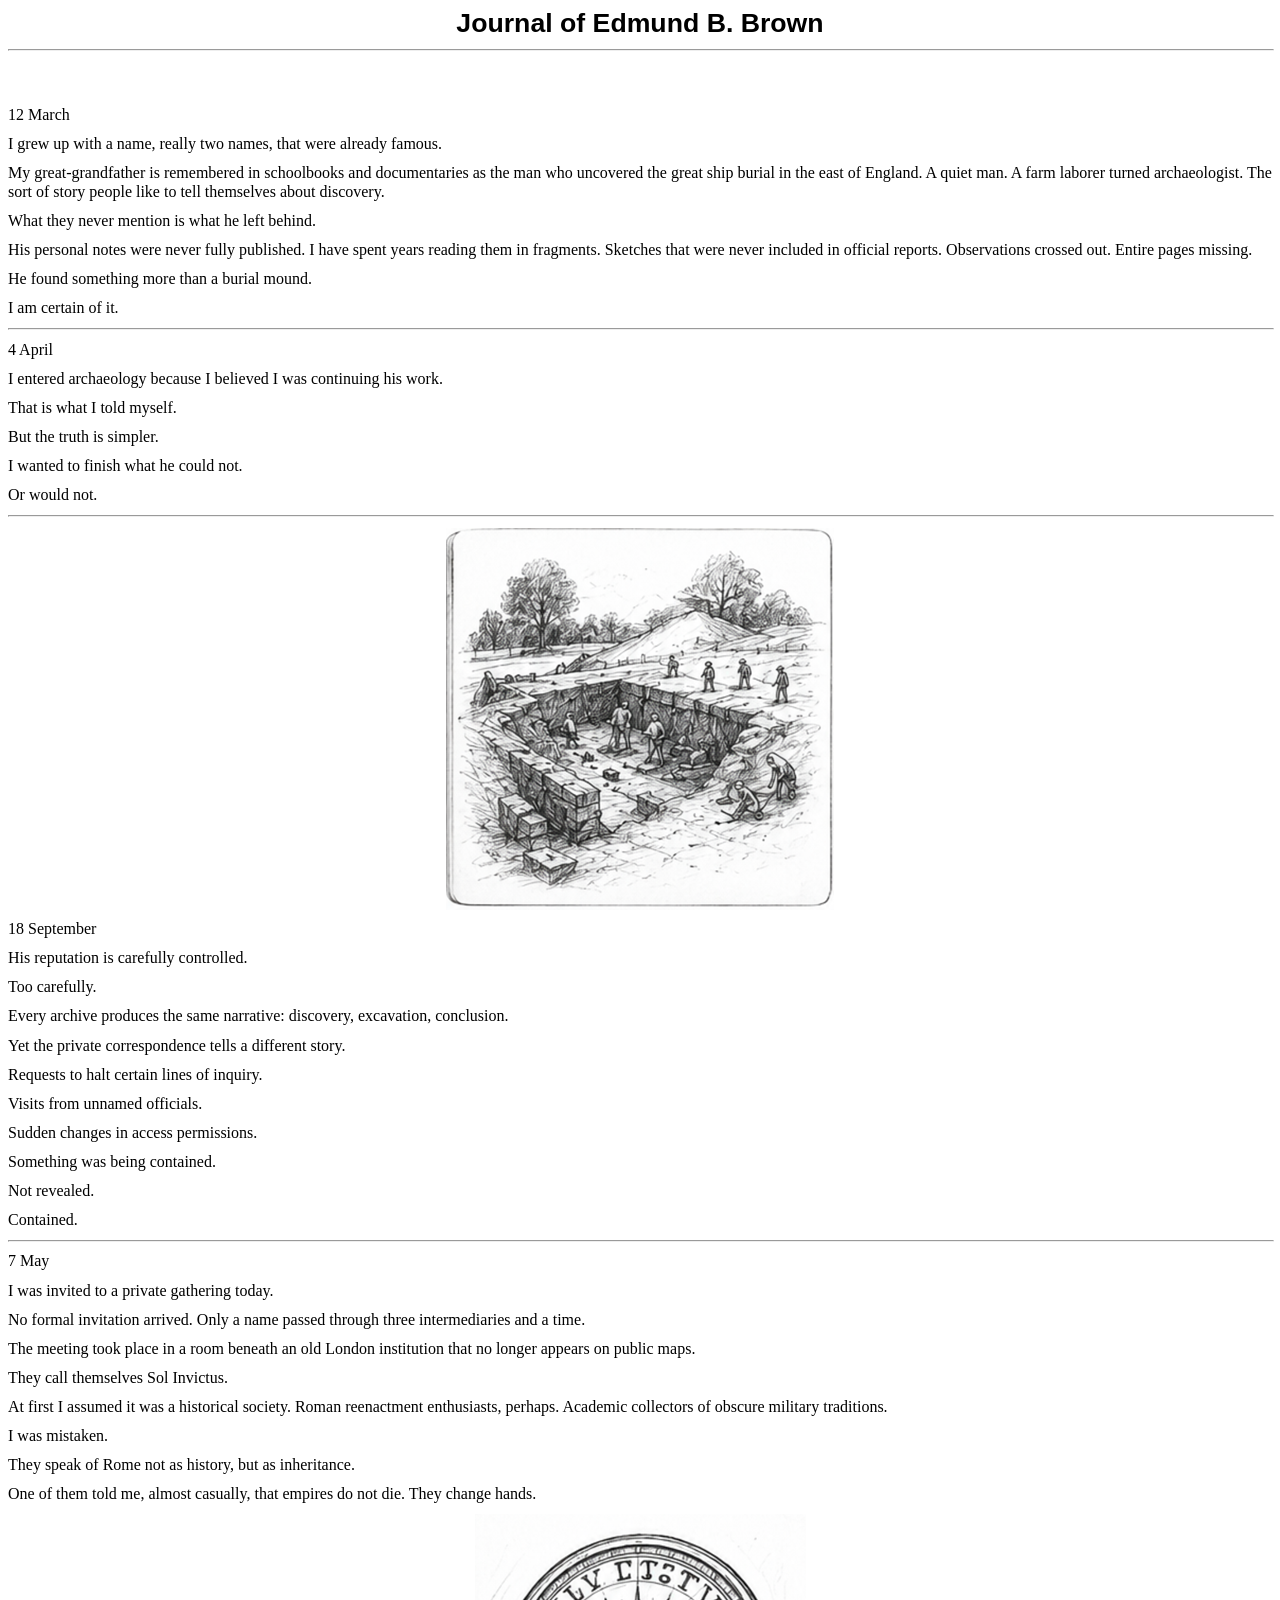
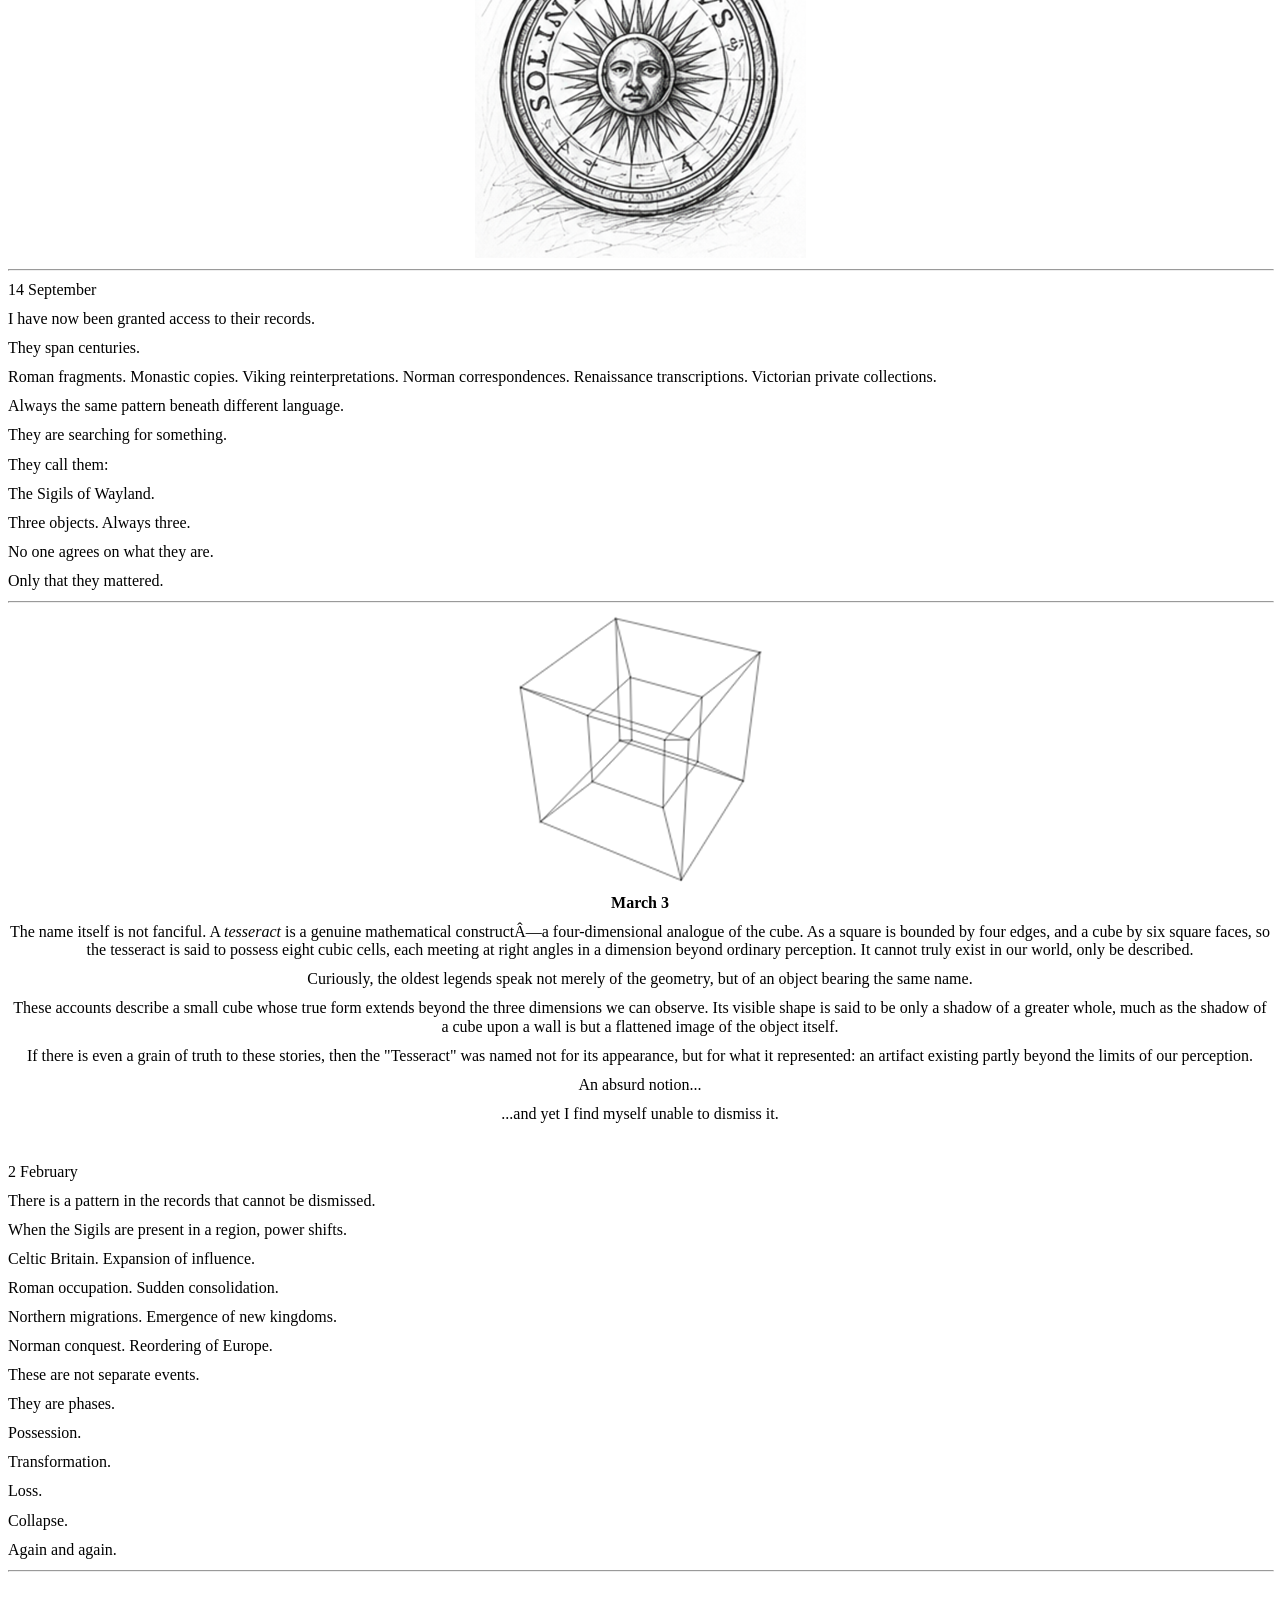
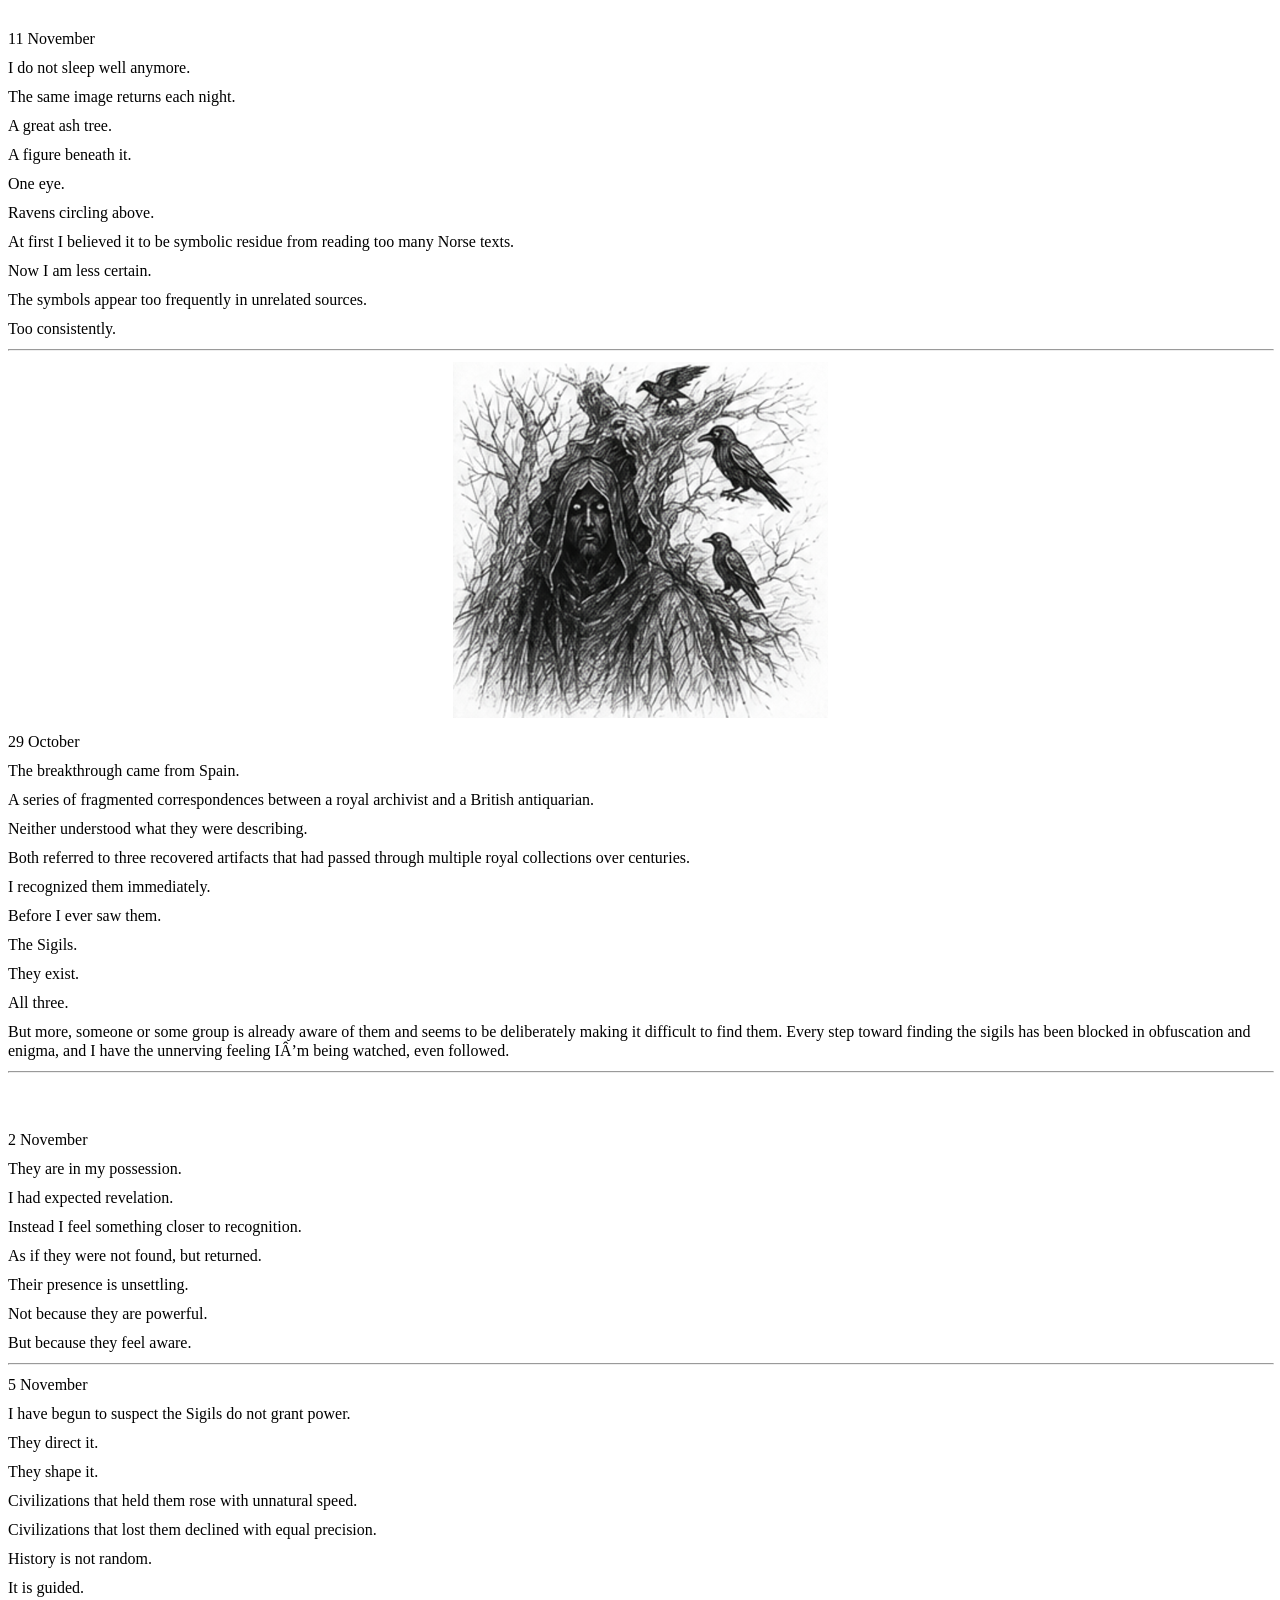
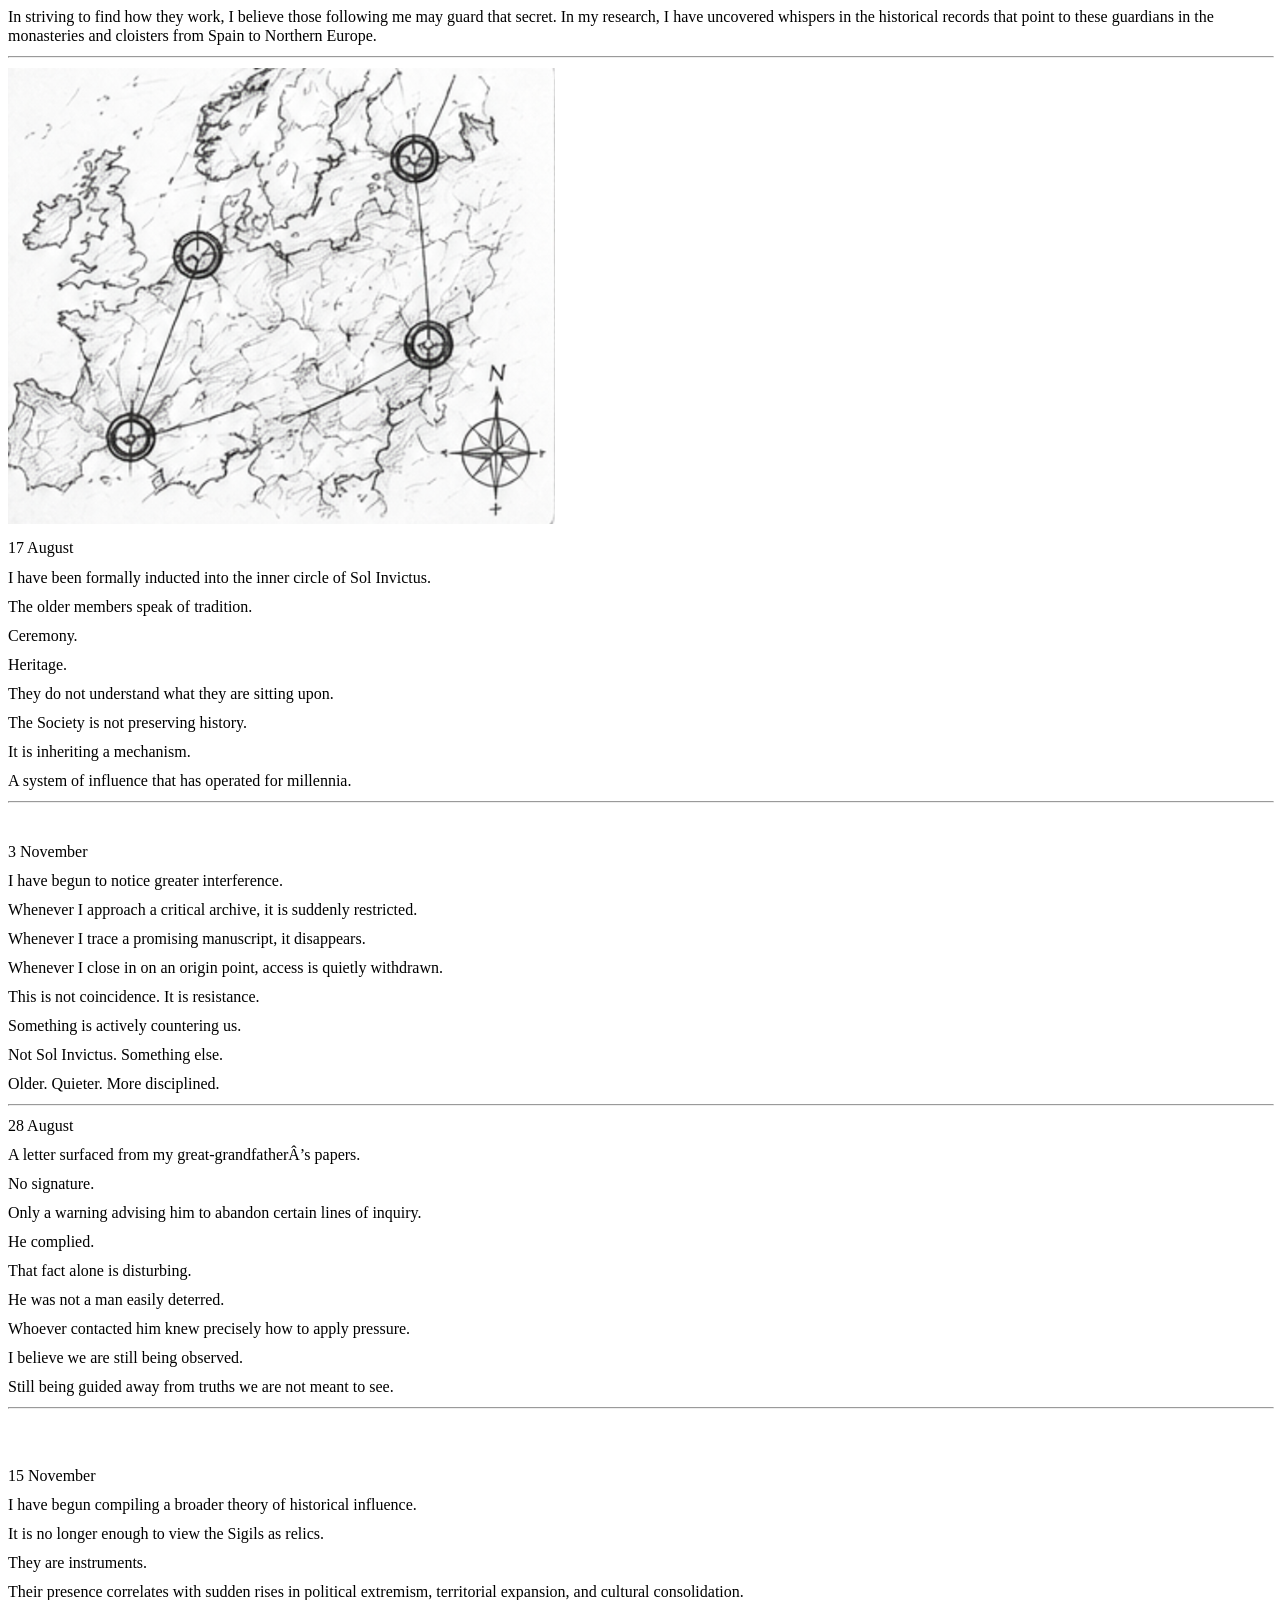
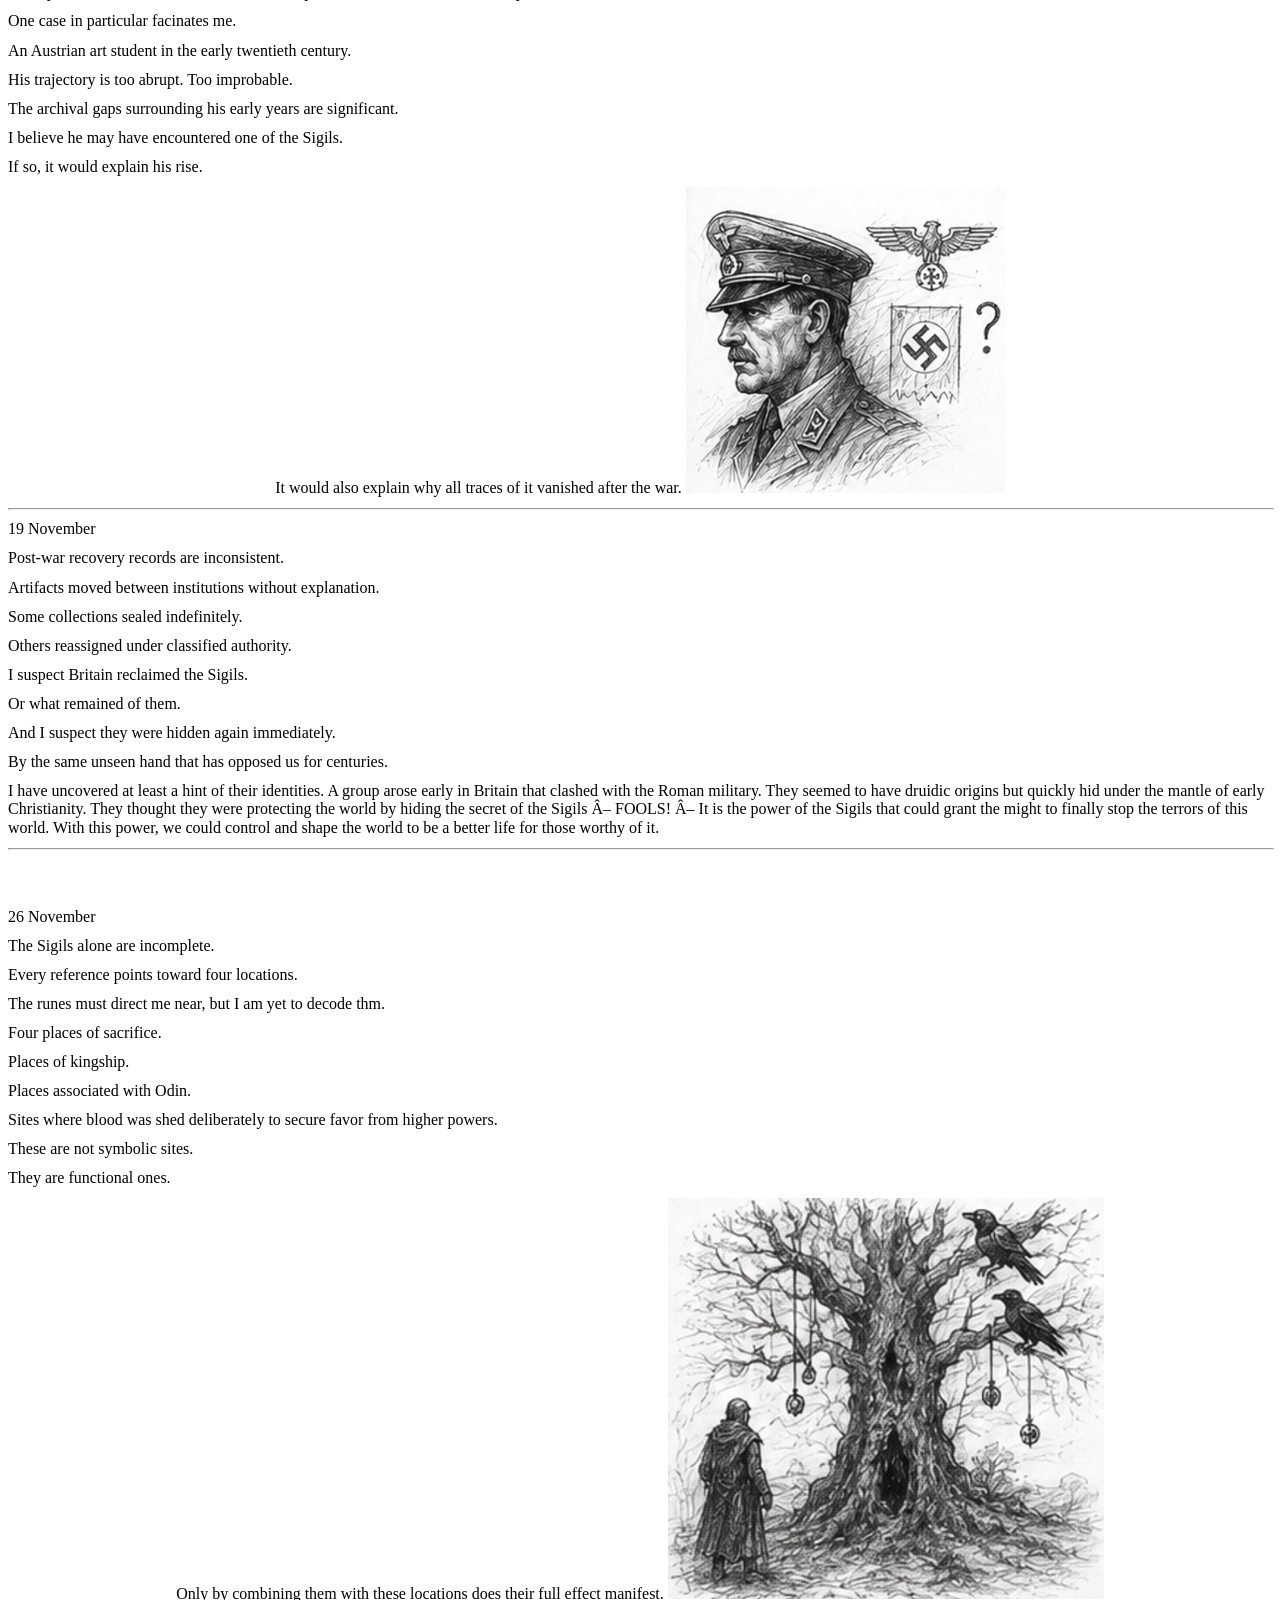
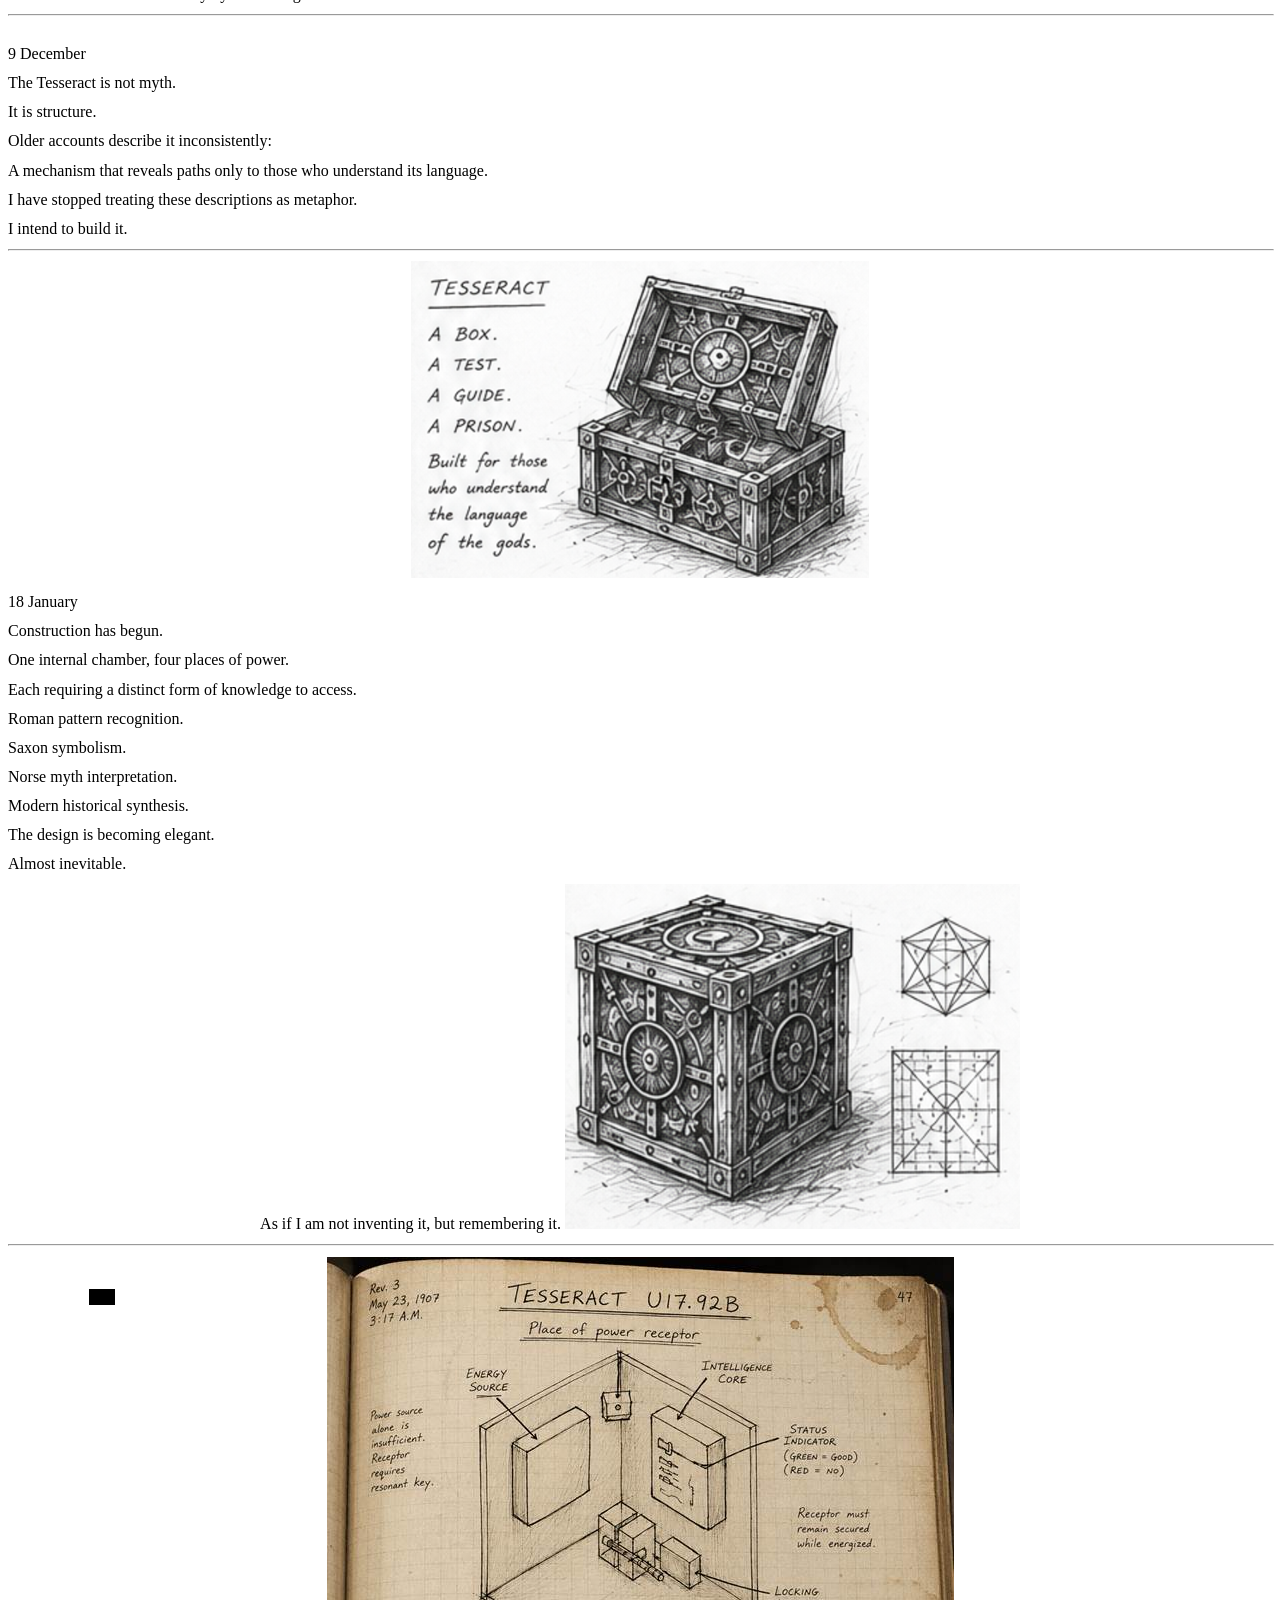
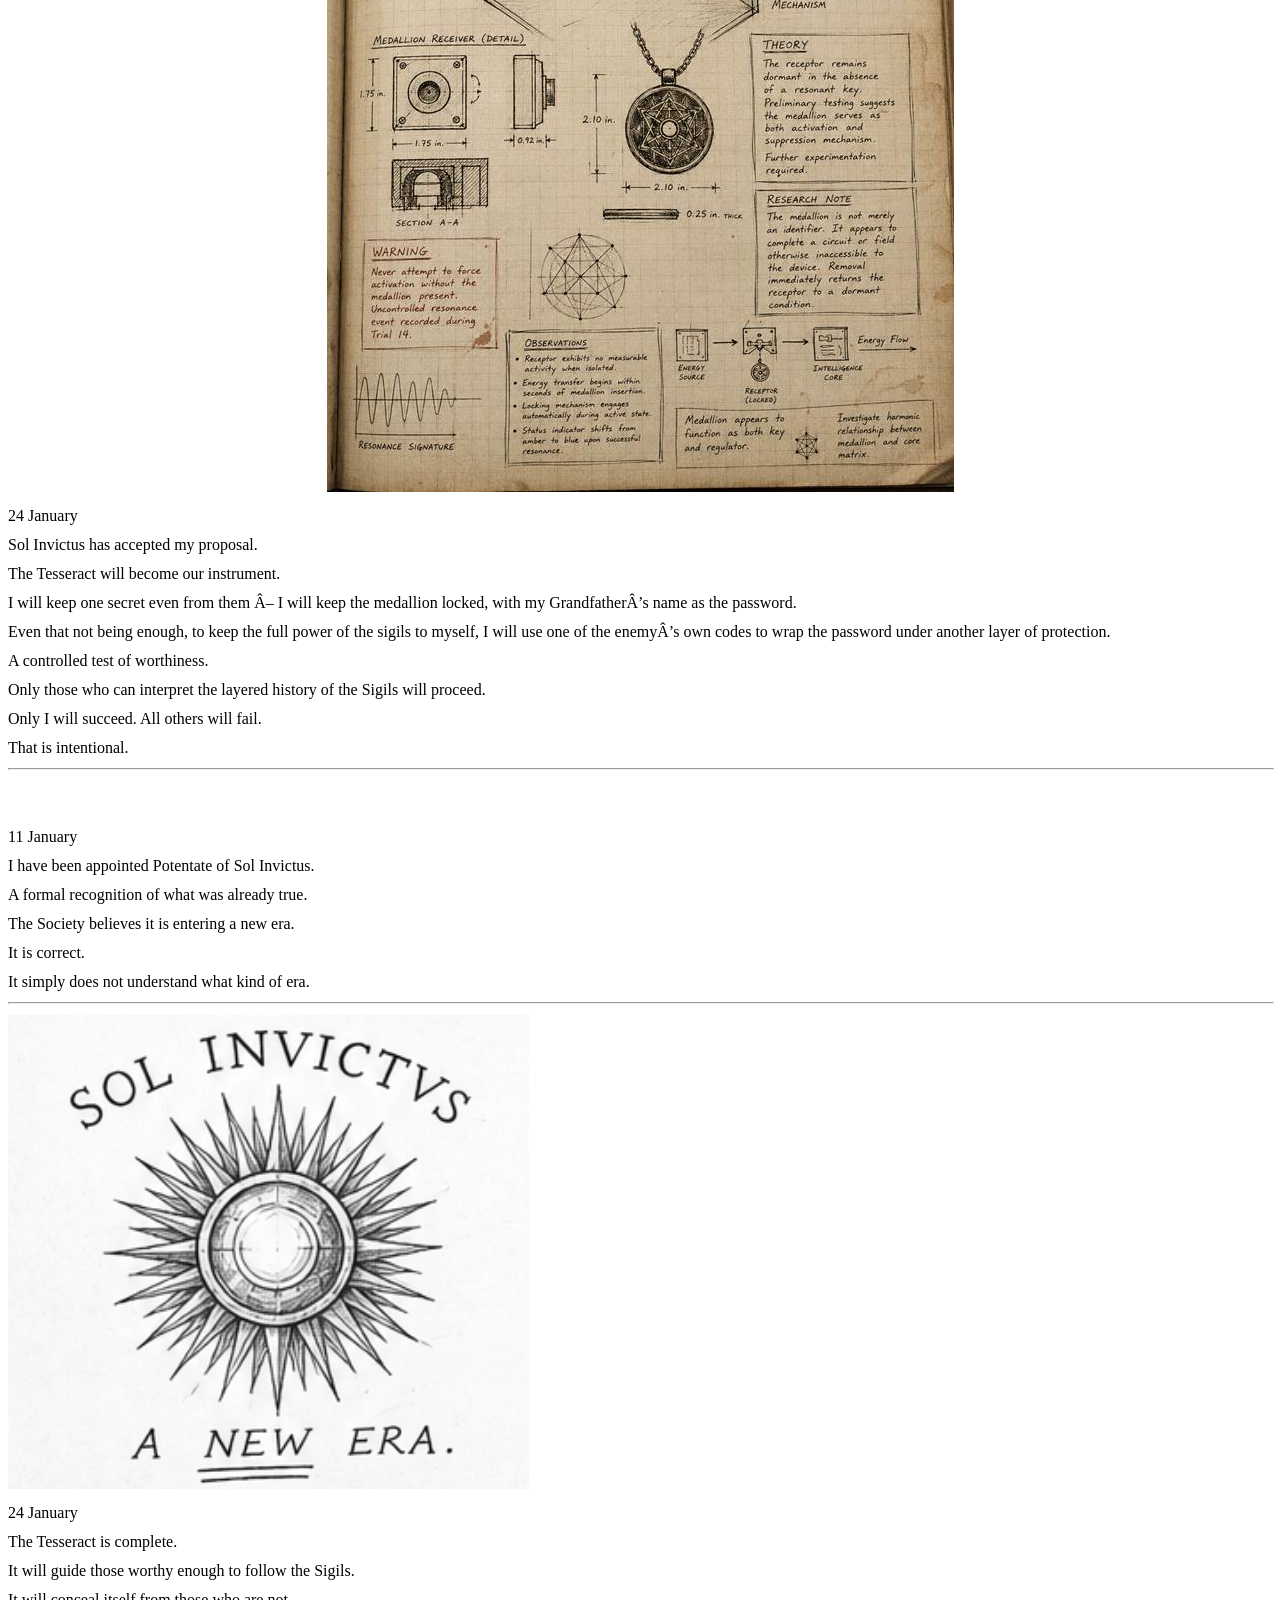
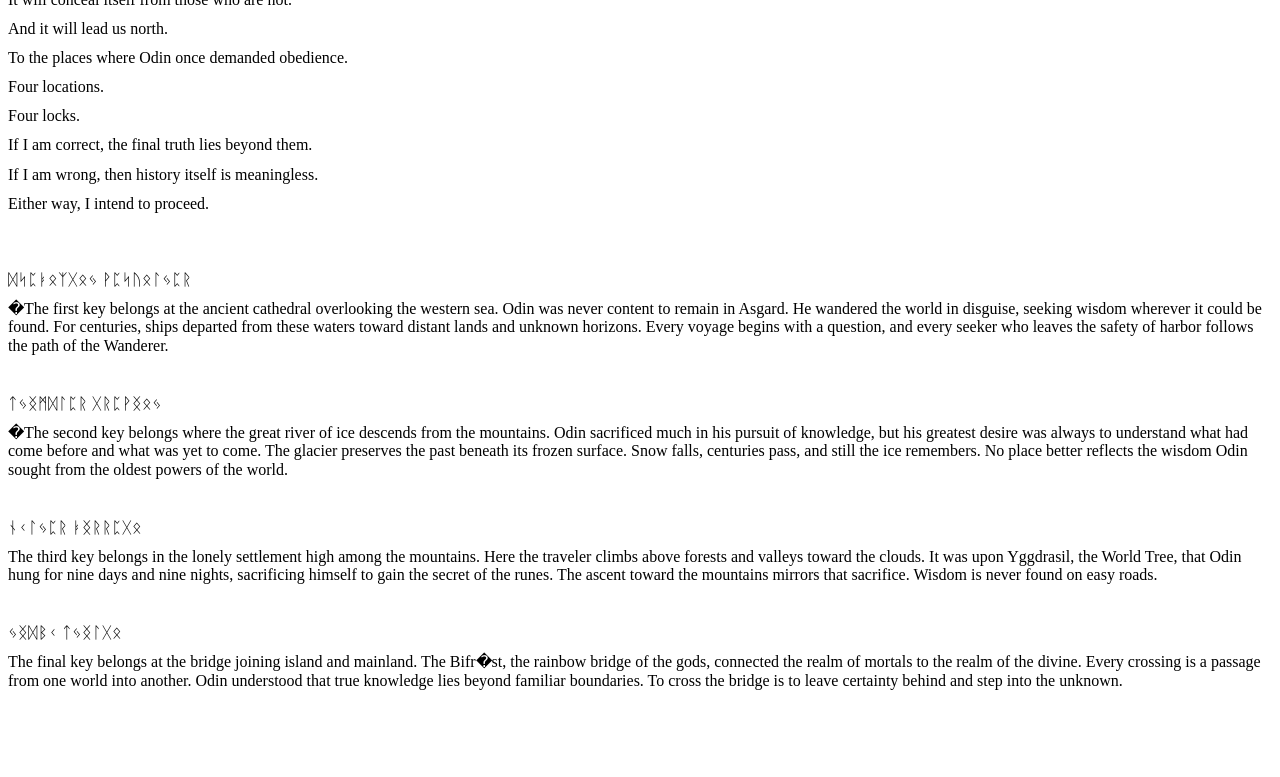
==== commit 418f4d21: "Update journal.html" ====
--- a/journal.html
+++ b/journal.html
@@ -1815,7 +1815,7 @@
 
 <p class=MsoNormal align=center style='text-align:center'><span
 style='font-family:"MV Boli"'>The name itself is not fanciful. A <i>tesseract</i>
-is a genuine mathematical construct�a four-dimensional analogue of the cube. As
+is a genuine mathematical constructa four-dimensional analogue of the cube. As
 a square is bounded by four edges, and a cube by six square <span class=GramE>faces,
 so</span> the tesseract is said to possess eight cubic cells, each meeting at
 right angles in a dimension beyond ordinary perception. It cannot truly exist
@@ -1971,7 +1971,7 @@
 <p class=MsoNormal><span style='font-family:"MV Boli"'>But more, someone or
 some group is already aware of them and seems to be deliberately making it
 difficult to find them. Every step toward finding the sigils has been blocked
-in obfuscation and enigma, and I have the unnerving feeling I�m being watched,
+in obfuscation and enigma, and I have the unnerving feeling Im being watched,
 even followed.<o:p></o:p></span></p>
 
 <div class=MsoNormal align=center style='text-align:center'><span
@@ -2131,7 +2131,7 @@
 <p class=MsoNormal><span style='font-family:"MV Boli"'>28 August<o:p></o:p></span></p>
 
 <p class=MsoNormal><span style='font-family:"MV Boli"'>A letter surfaced from
-my great-grandfather�s papers.<o:p></o:p></span></p>
+my great-grandfathers papers.<o:p></o:p></span></p>
 
 <p class=MsoNormal><span style='font-family:"MV Boli"'>No signature.<o:p></o:p></span></p>
 
@@ -2248,7 +2248,7 @@
 least a hint of their identities. A group arose early in Britain that clashed
 with the Roman military. They seemed to have druidic origins but quickly hid
 under the mantle of early Christianity. They thought they were protecting the
-world by hiding the secret of the Sigils � FOOLS! � It is the power of the
+world by hiding the secret of the Sigils  FOOLS!  It is the power of the
 Sigils that could grant the might to finally stop the terrors of this world.
 With this power, we could control and shape the world to be a better life for <span
 class=GramE>those worthy</span> of it. <o:p></o:p></span></p>
@@ -2457,11 +2457,11 @@
 become our instrument.<o:p></o:p></span></p>
 
 <p class=MsoNormal><span style='font-family:"MV Boli"'>I will keep one secret
-even from them � I will keep the medallion locked, with my <span class=GramE>Grandfather�s</span>
+even from them  I will keep the medallion locked, with my <span class=GramE>Grandfathers</span>
 name as the password. <o:p></o:p></span></p>
 
 <p class=MsoNormal><span style='font-family:"MV Boli"'>Even that not being
-enough, to keep the full power of the sigils to myself, I will use one of the enemy�s
+enough, to keep the full power of the sigils to myself, I will use one of the enemys
 own codes to wrap the password under another layer of protection.<o:p></o:p></span></p>
 
 <p class=MsoNormal><span style='font-family:"MV Boli"'>A controlled test of
@@ -2624,7 +2624,7 @@
 <![endif]><o:p></o:p></span></p>
 
 <p class=MsoNormal><span style='font-family:"MV Boli"'>&nbsp;<o:p></o:p></span></p>
-
+<!--
 <p class=MsoNormal><b><span style='font-family:"MV Boli"'>July&nbsp;18,&nbsp;An
 Unwelcome Discovery</span></b><span style='font-family:"MV Boli"'><o:p></o:p></span></p>
 
@@ -2660,7 +2660,7 @@
 </span></div>
 
 <p class=MsoNormal><span style='font-family:"MV Boli"'>July <span class=GramE>24
-<span style='mso-spacerun:yes'>�</span>The</span> Trail Grows Cold<o:p></o:p></span></p>
+<span style='mso-spacerun:yes'> </span>The</span> Trail Grows Cold<o:p></o:p></span></p>
 
 <p class=MsoNormal><span style='font-family:"MV Boli"'>I fear I have
 underestimated my adversary.<o:p></o:p></span></p>
@@ -2753,7 +2753,9 @@
 <p class=MsoNormal><span style='font-family:"MV Boli"'><o:p>&nbsp;</o:p></span></p>
 
 </div>
-
+-->
 </body>
-
 </html>
+</body>
+
+</html>
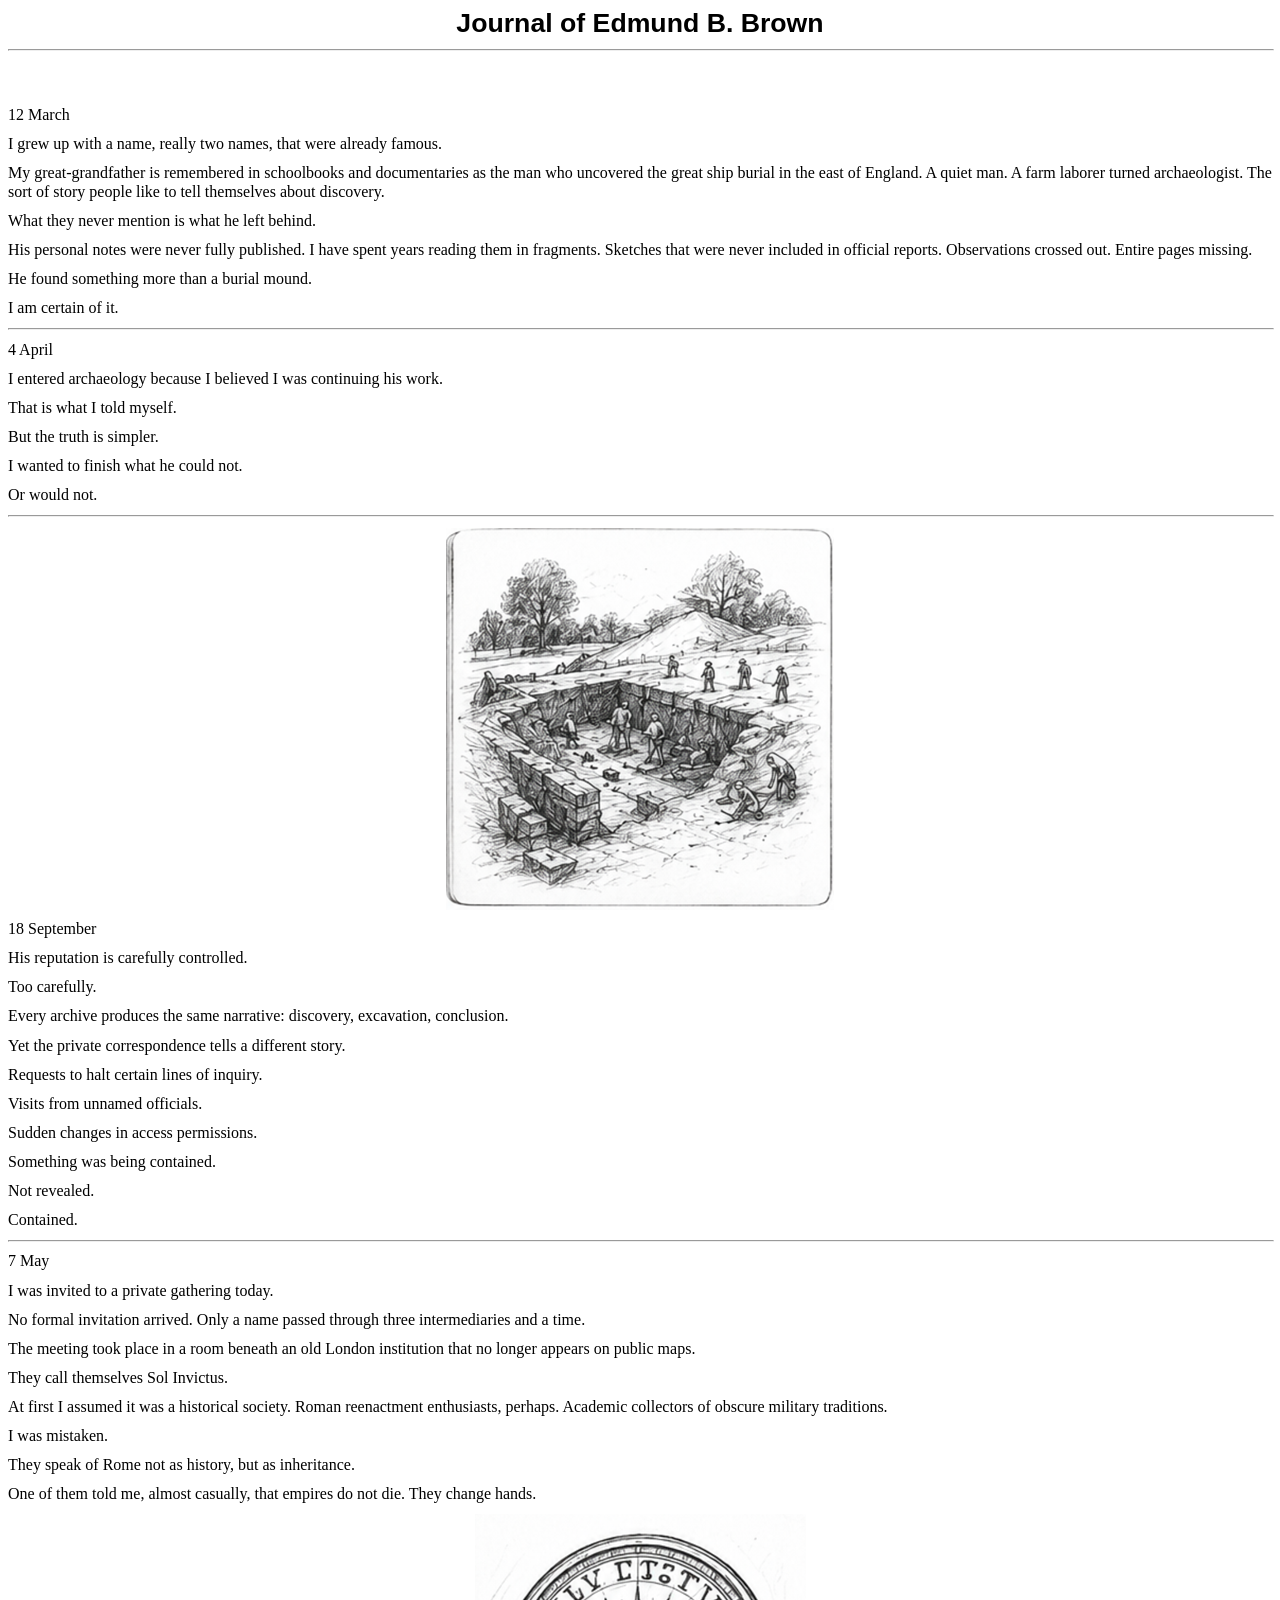
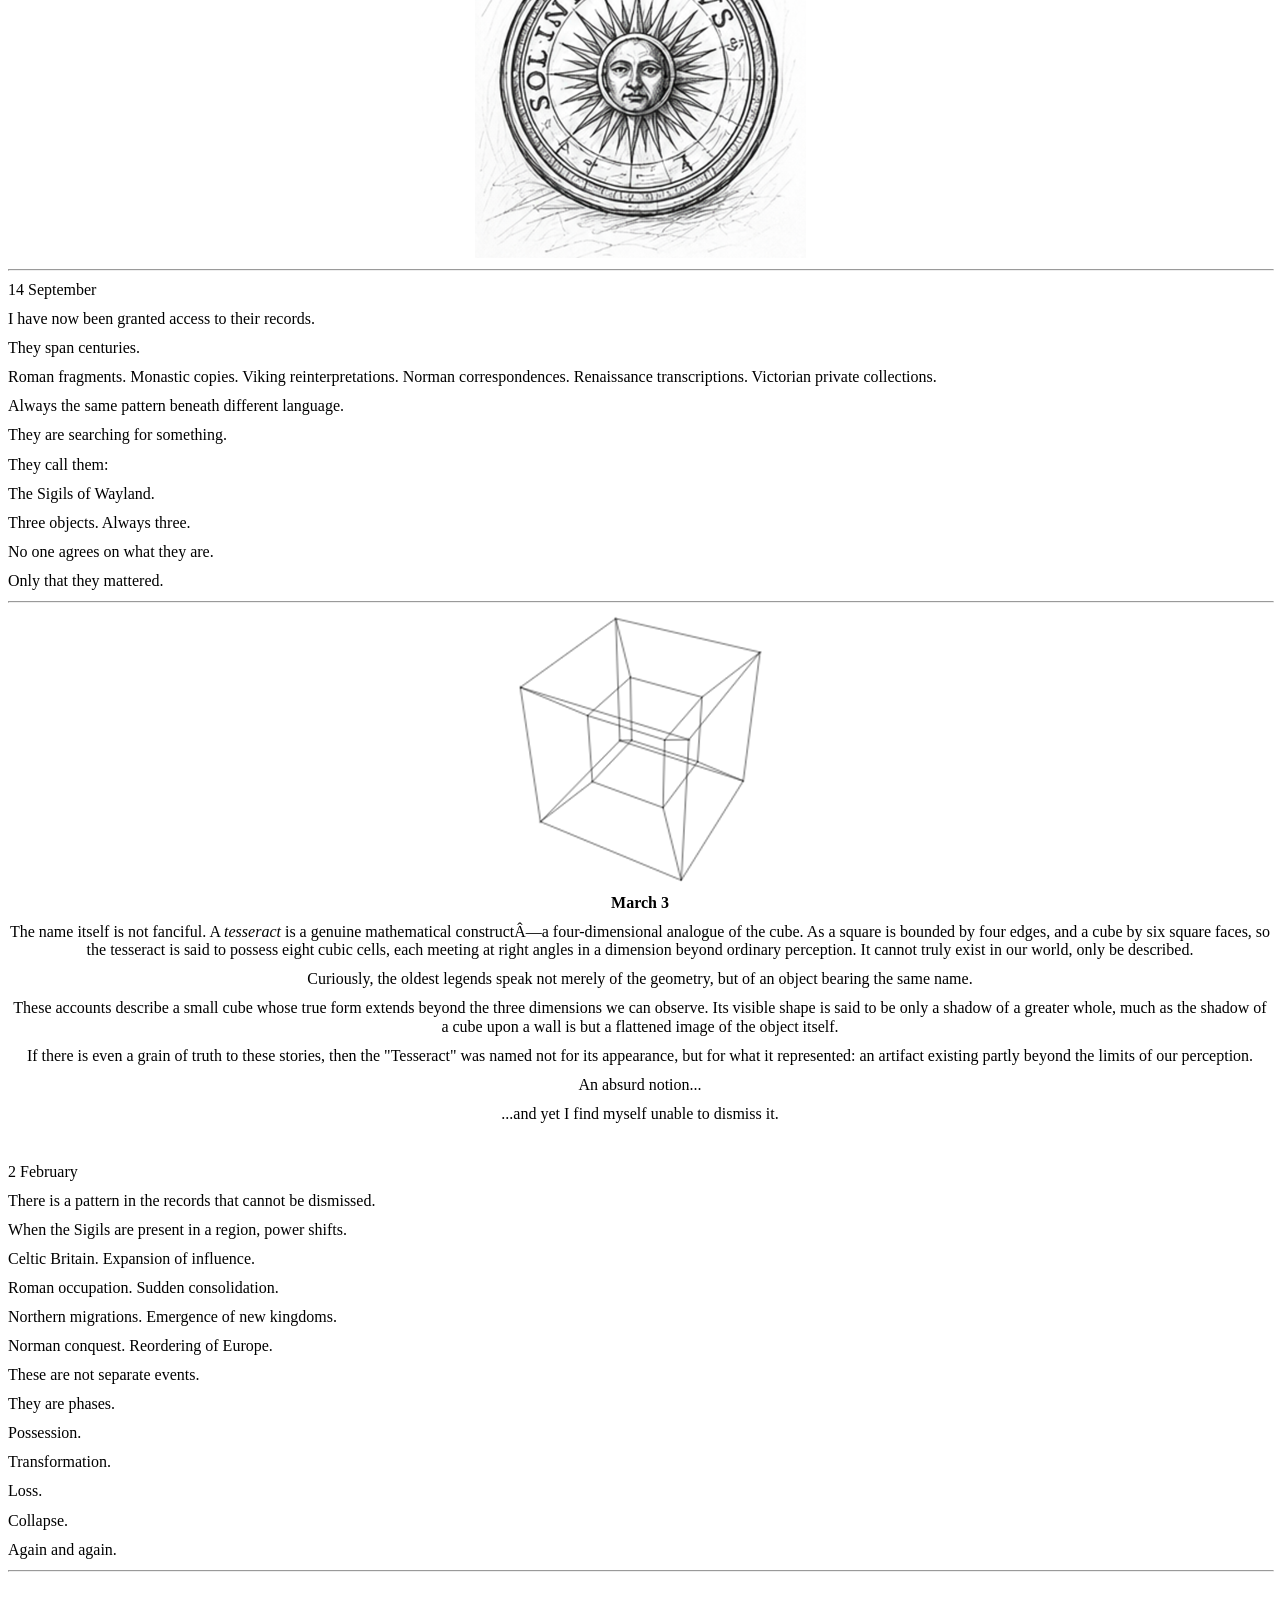
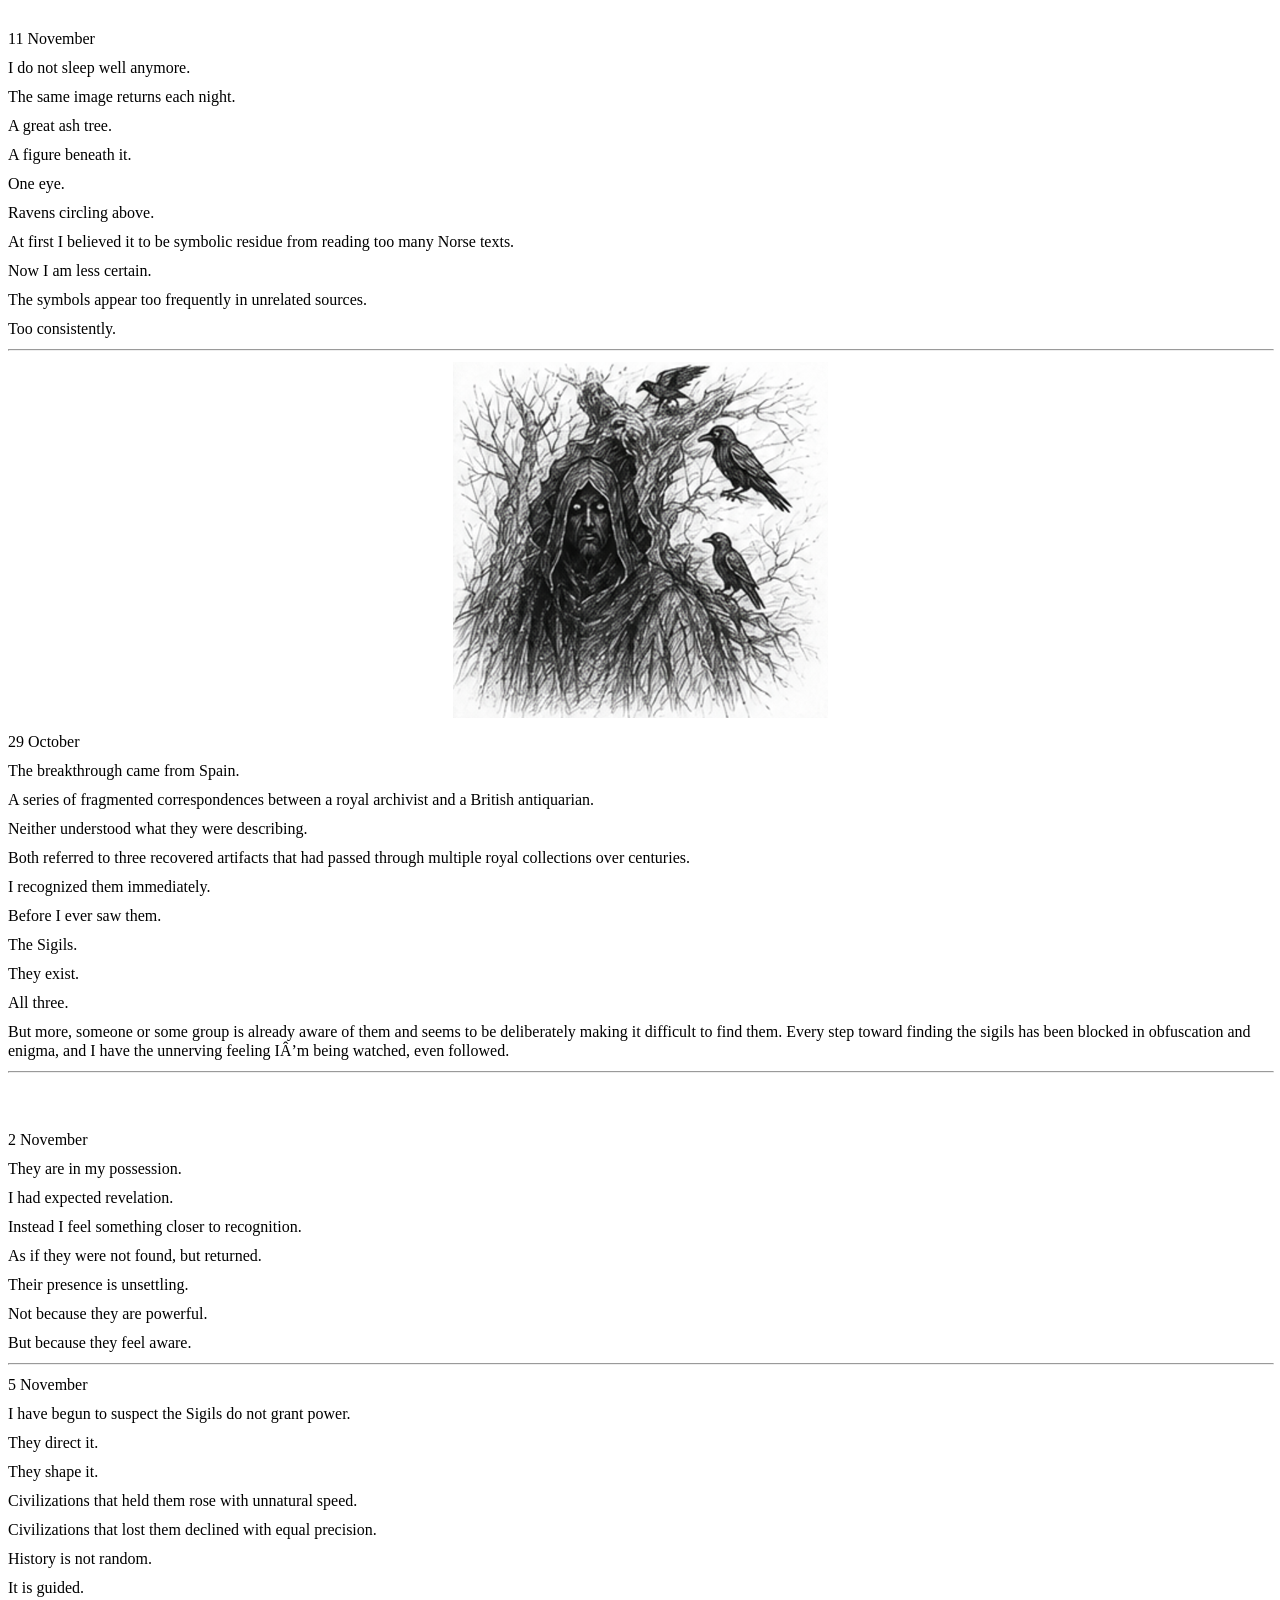
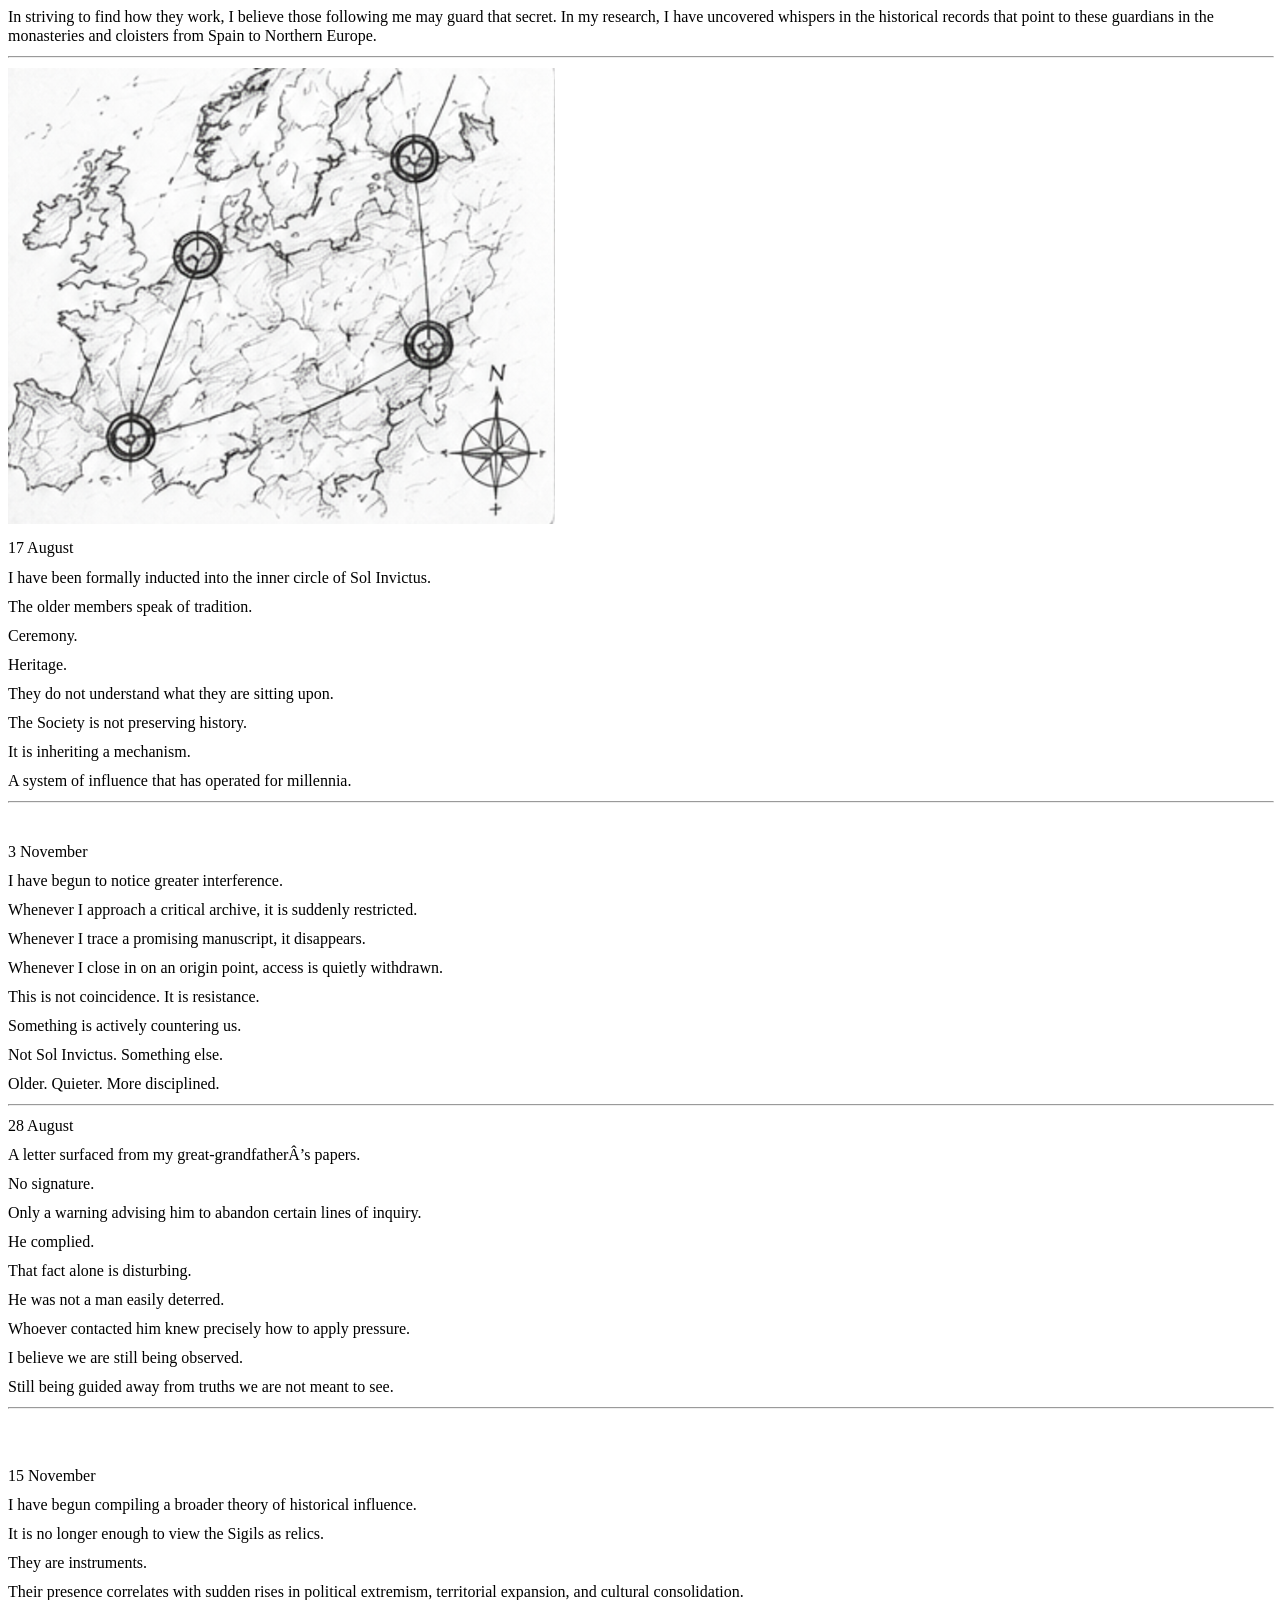
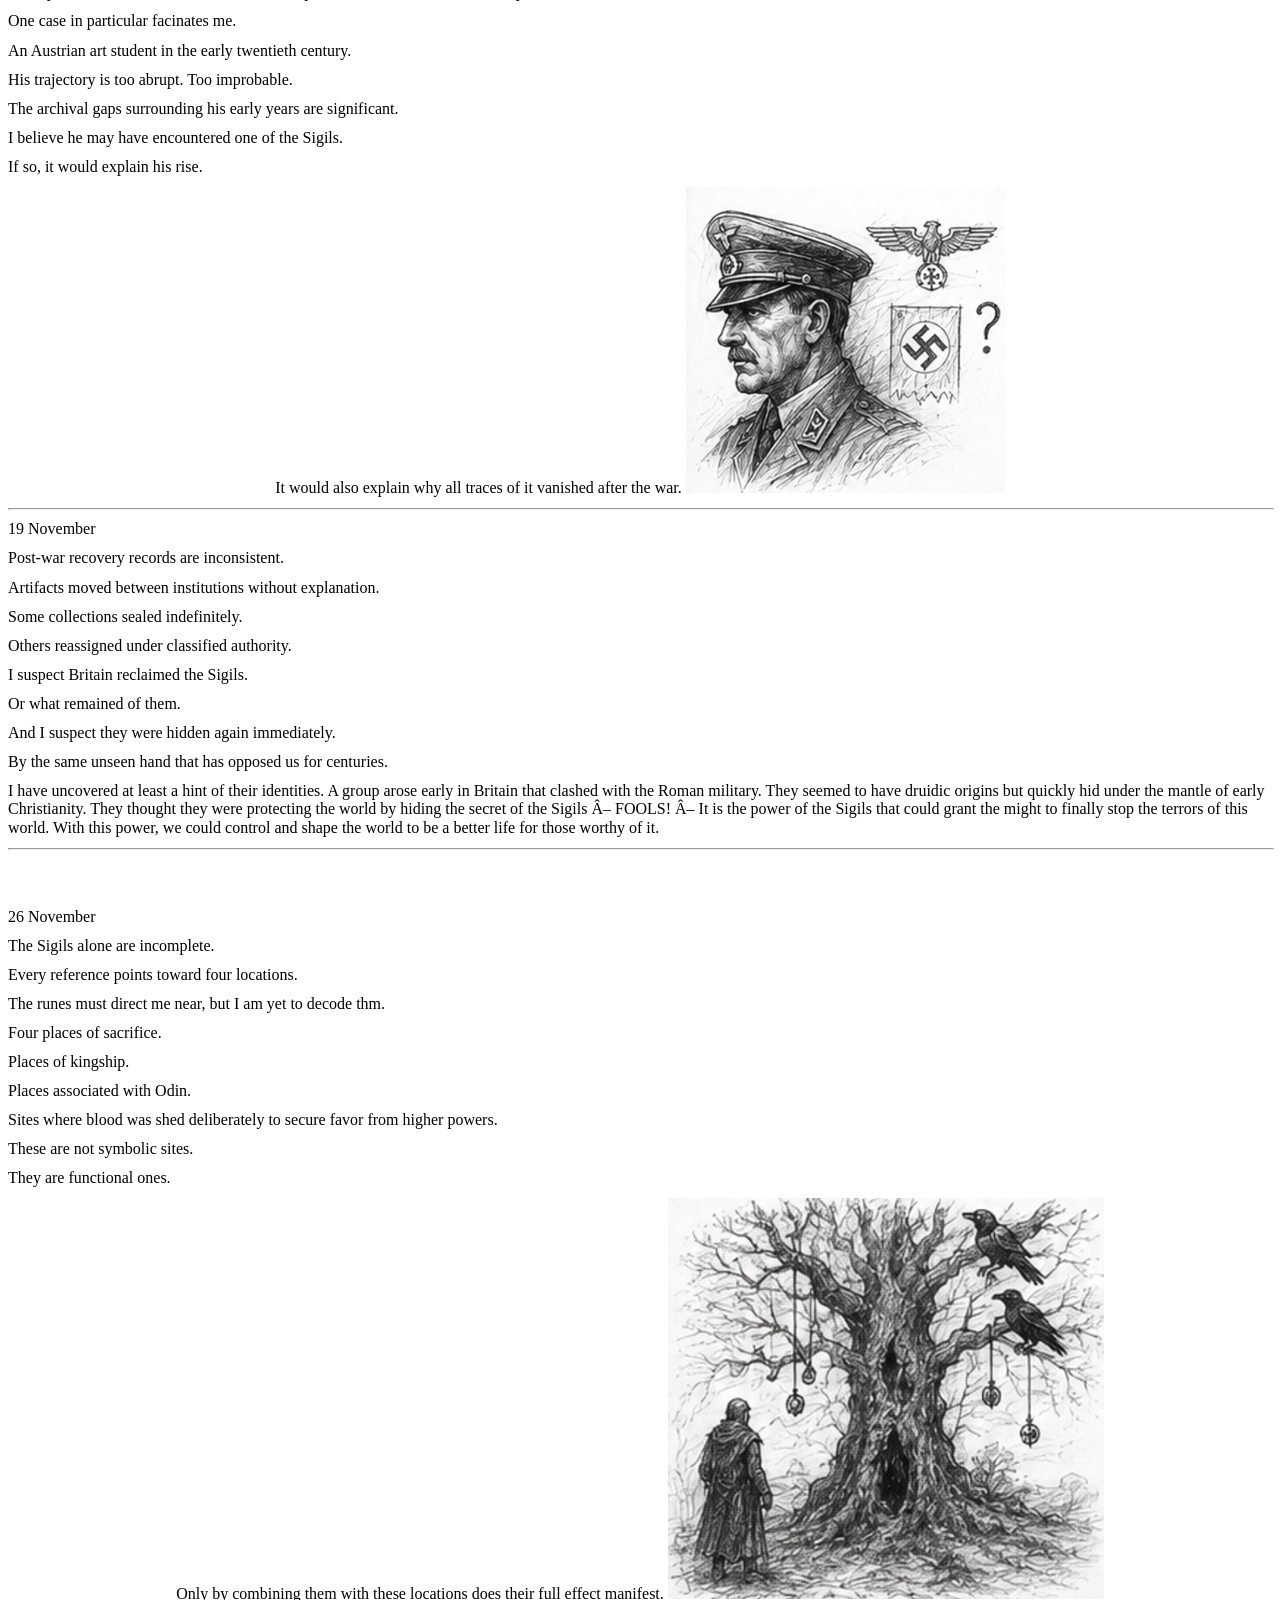
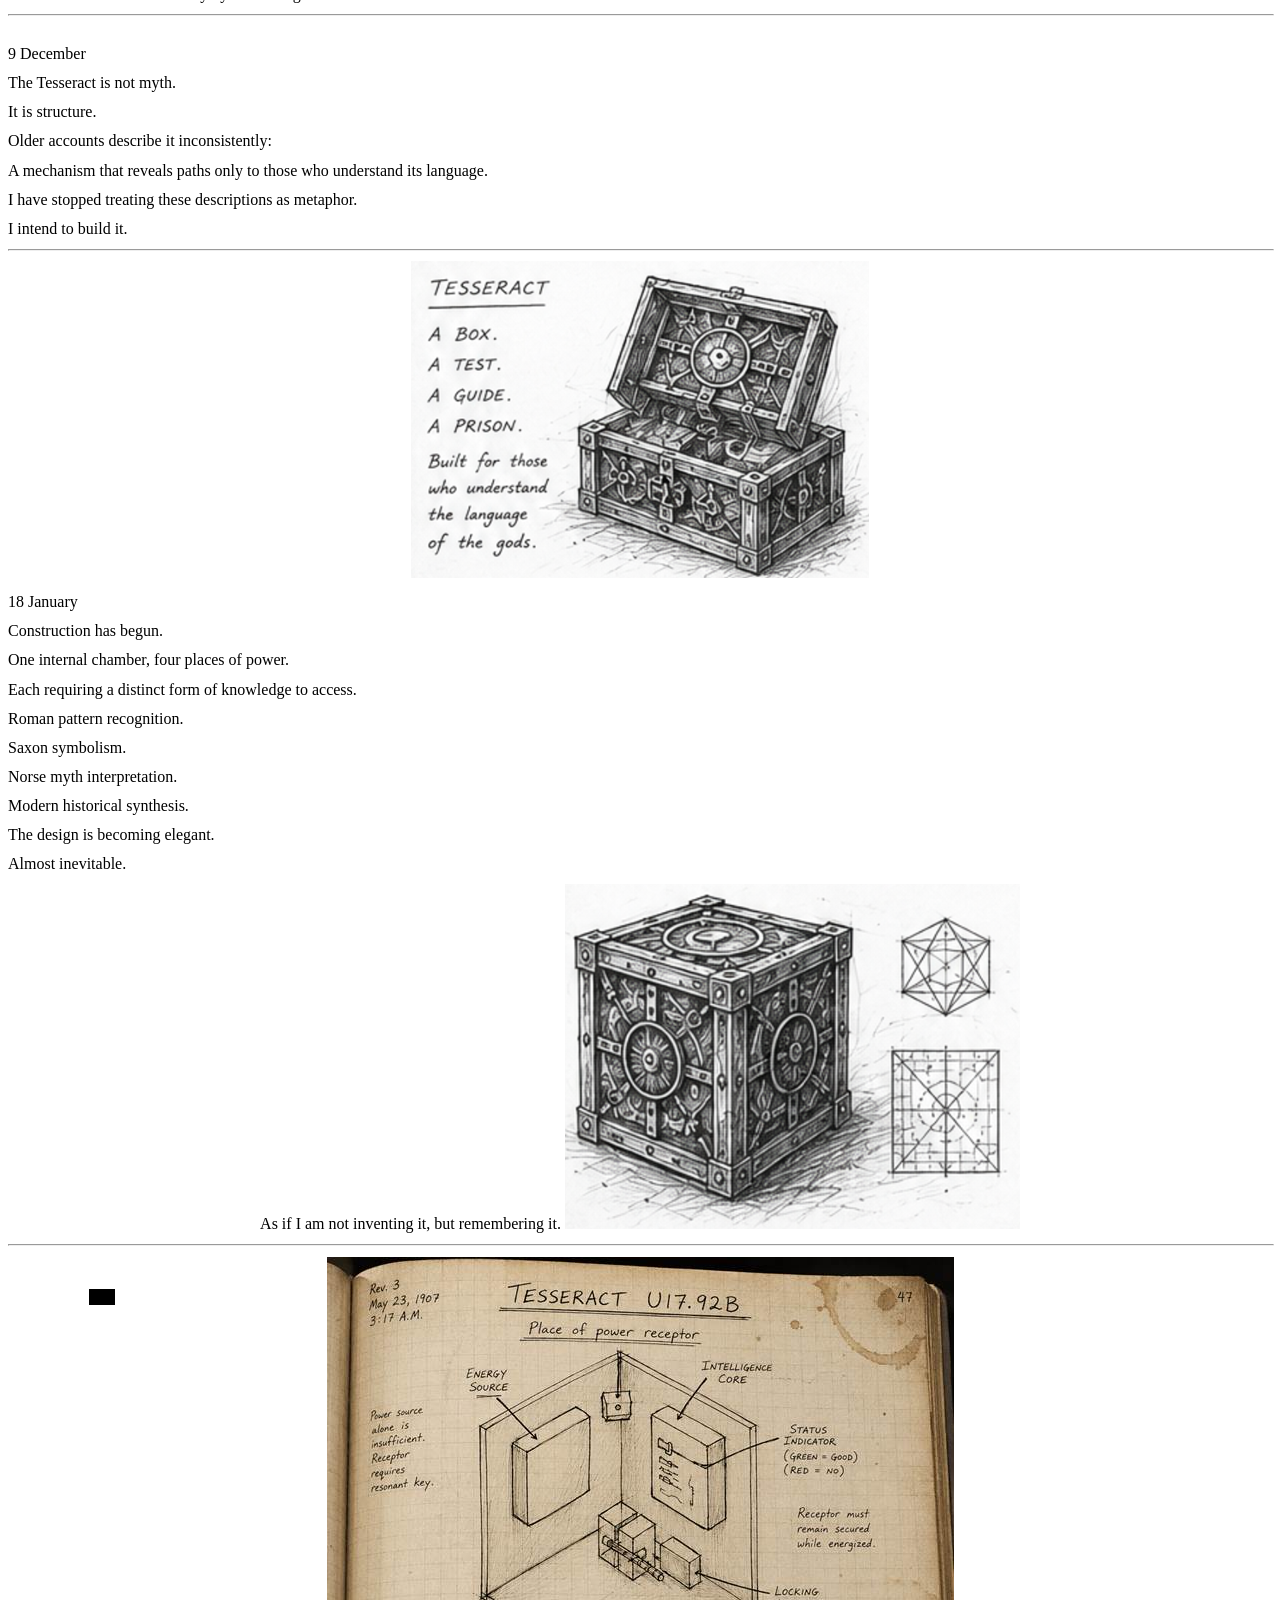
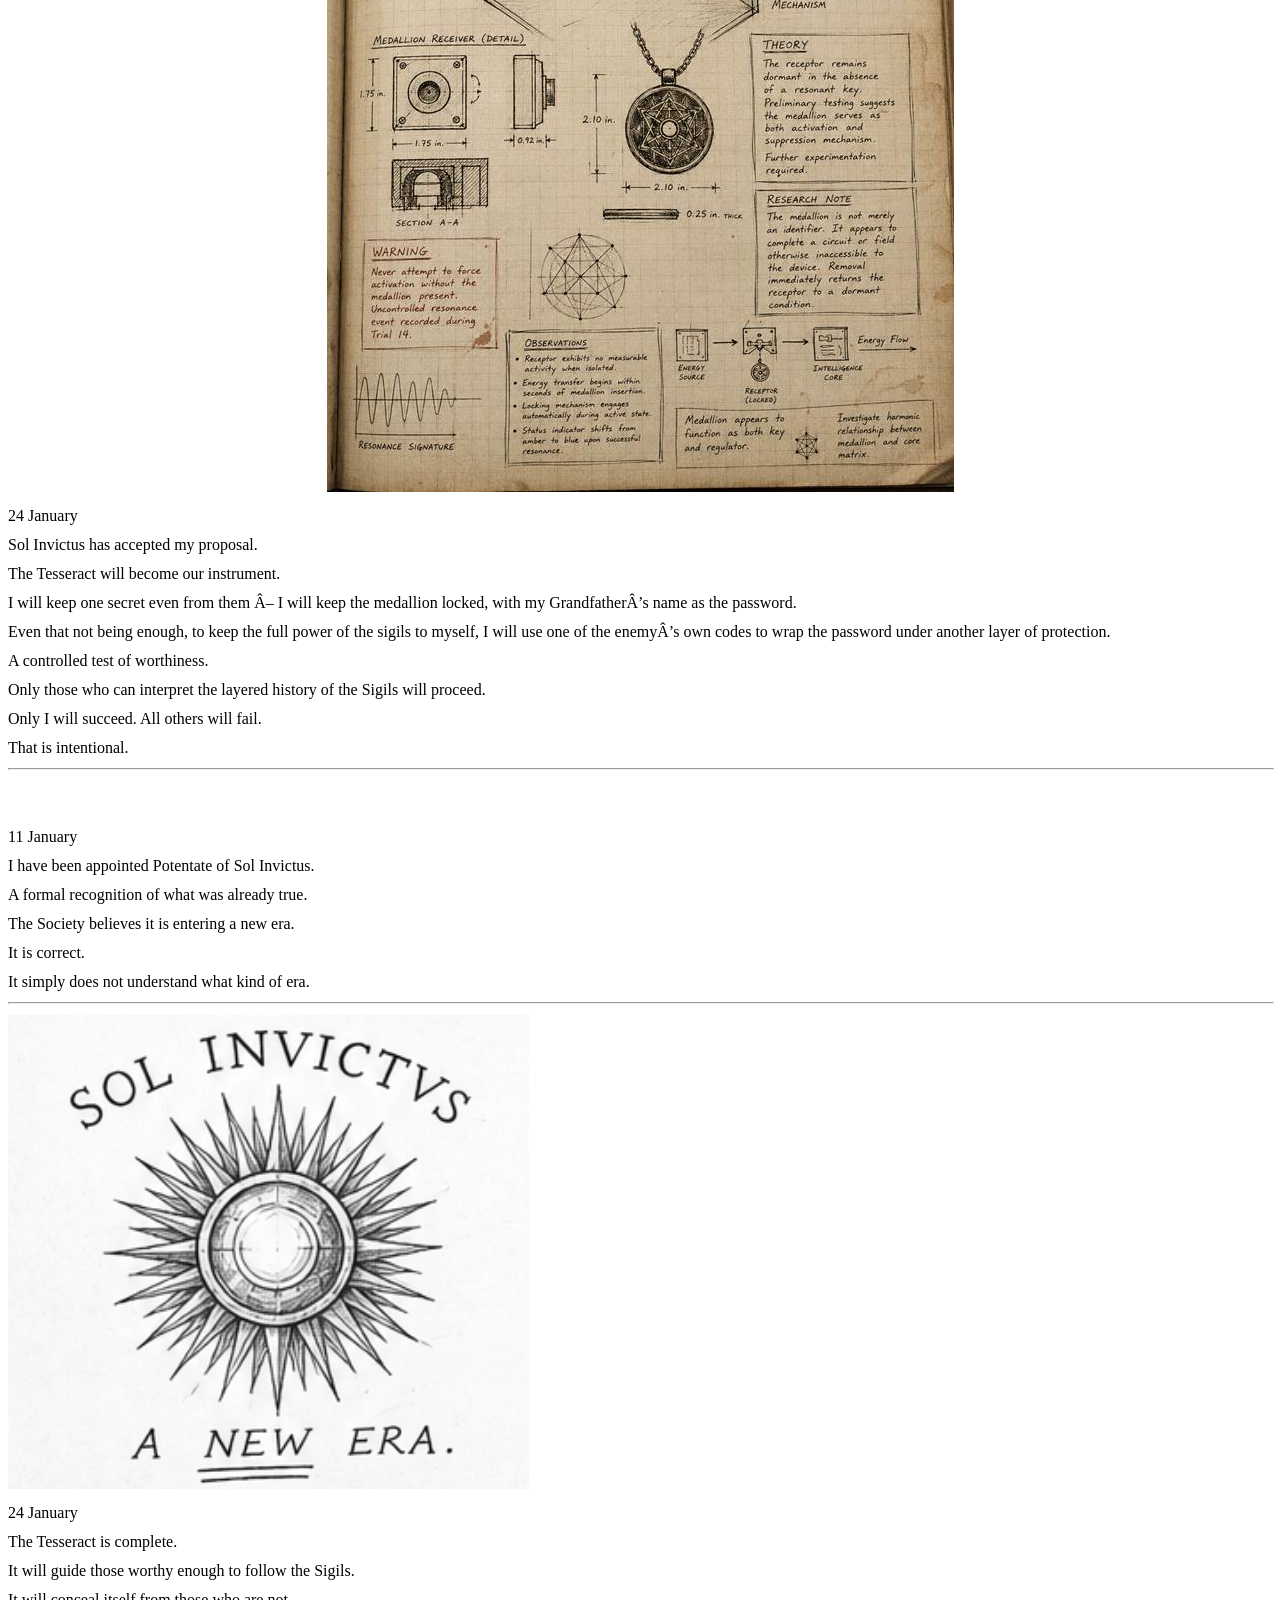
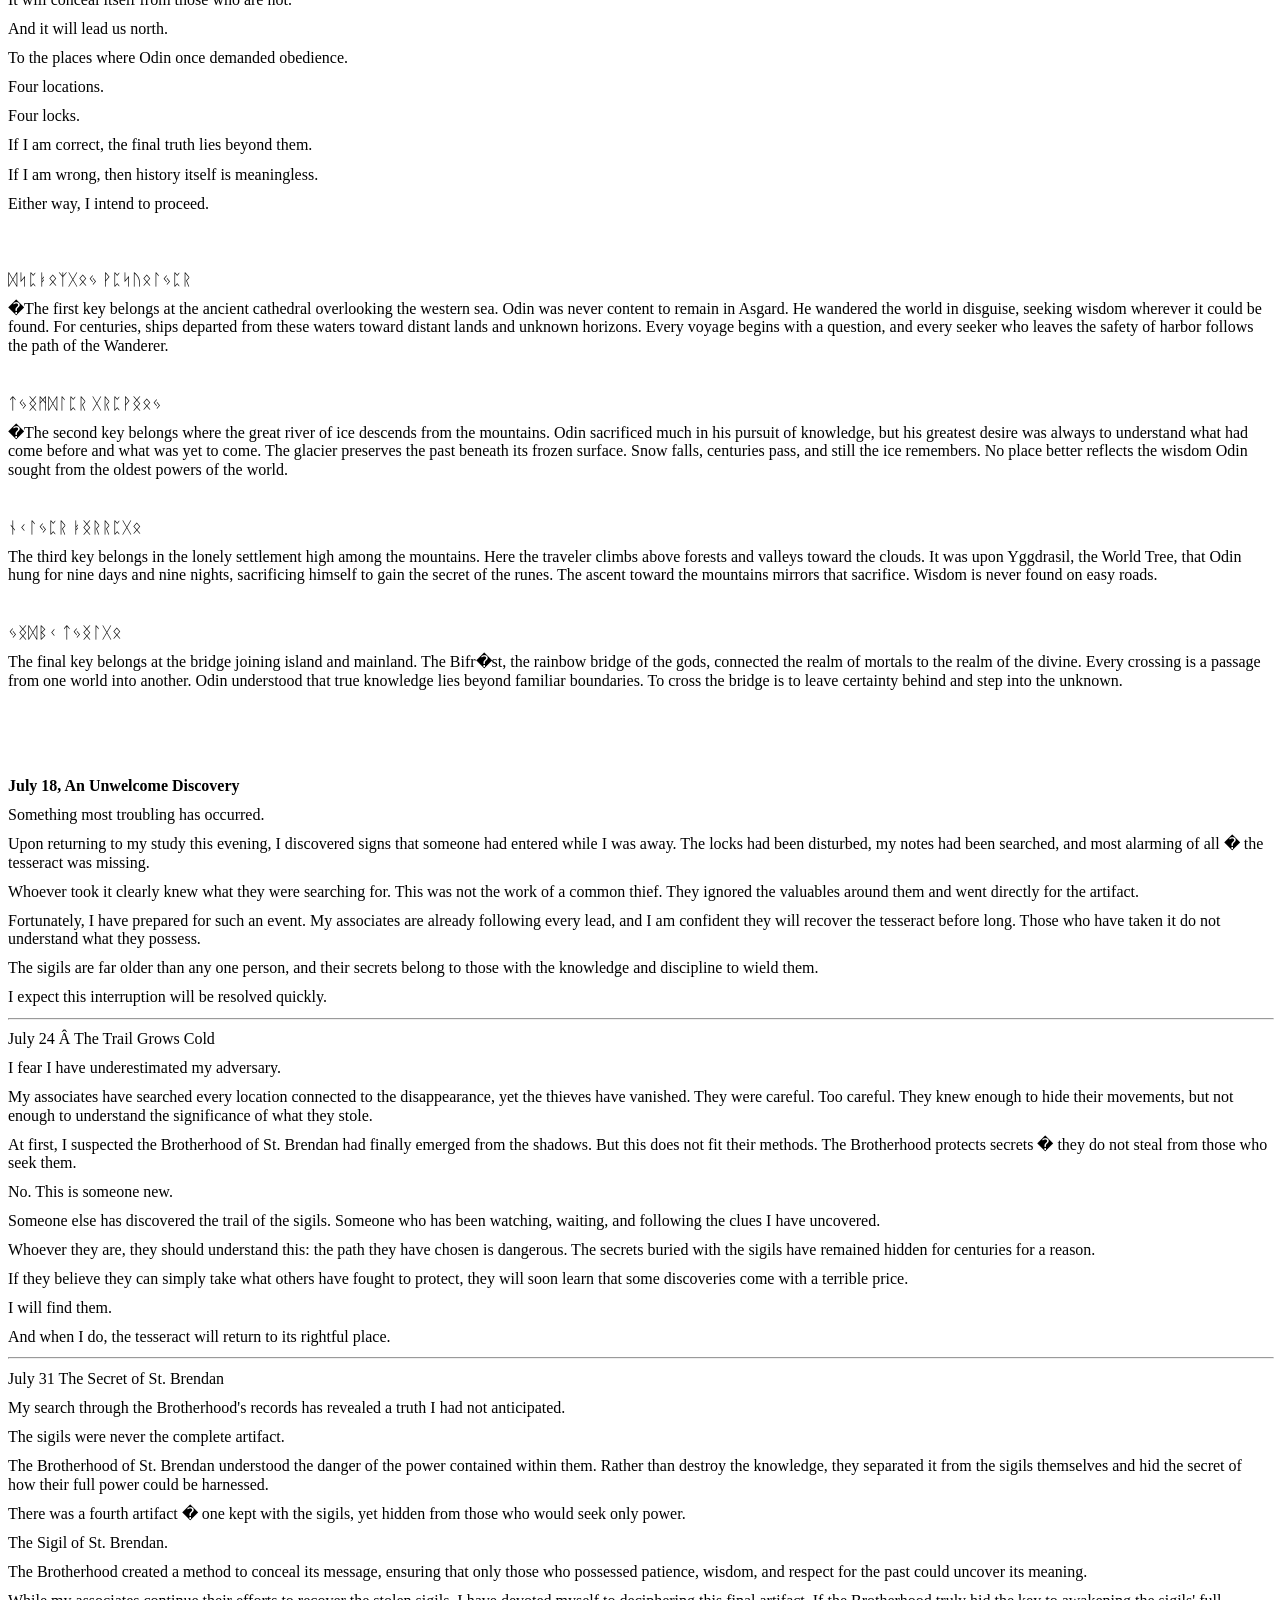
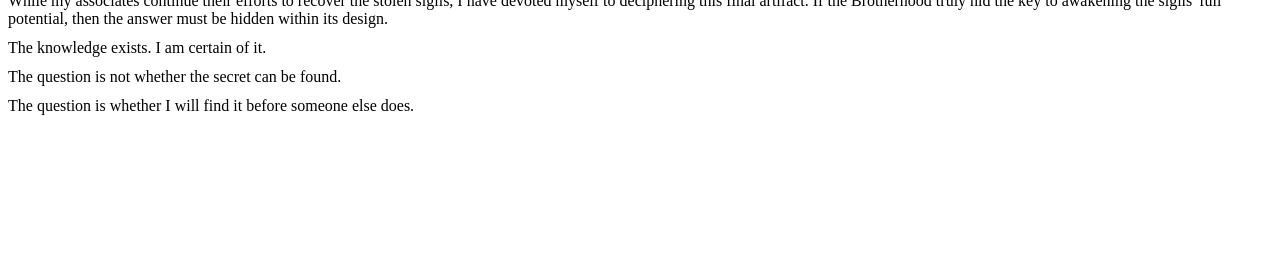
==== commit a8e613ca: "Update journal.html" ====
--- a/journal.html
+++ b/journal.html
@@ -2624,7 +2624,7 @@
 <![endif]><o:p></o:p></span></p>
 
 <p class=MsoNormal><span style='font-family:"MV Boli"'>&nbsp;<o:p></o:p></span></p>
-<!--
+
 <p class=MsoNormal><b><span style='font-family:"MV Boli"'>July&nbsp;18,&nbsp;An
 Unwelcome Discovery</span></b><span style='font-family:"MV Boli"'><o:p></o:p></span></p>
 
@@ -2753,7 +2753,7 @@
 <p class=MsoNormal><span style='font-family:"MV Boli"'><o:p>&nbsp;</o:p></span></p>
 
 </div>
--->
+
 </body>
 </html>
 </body>
